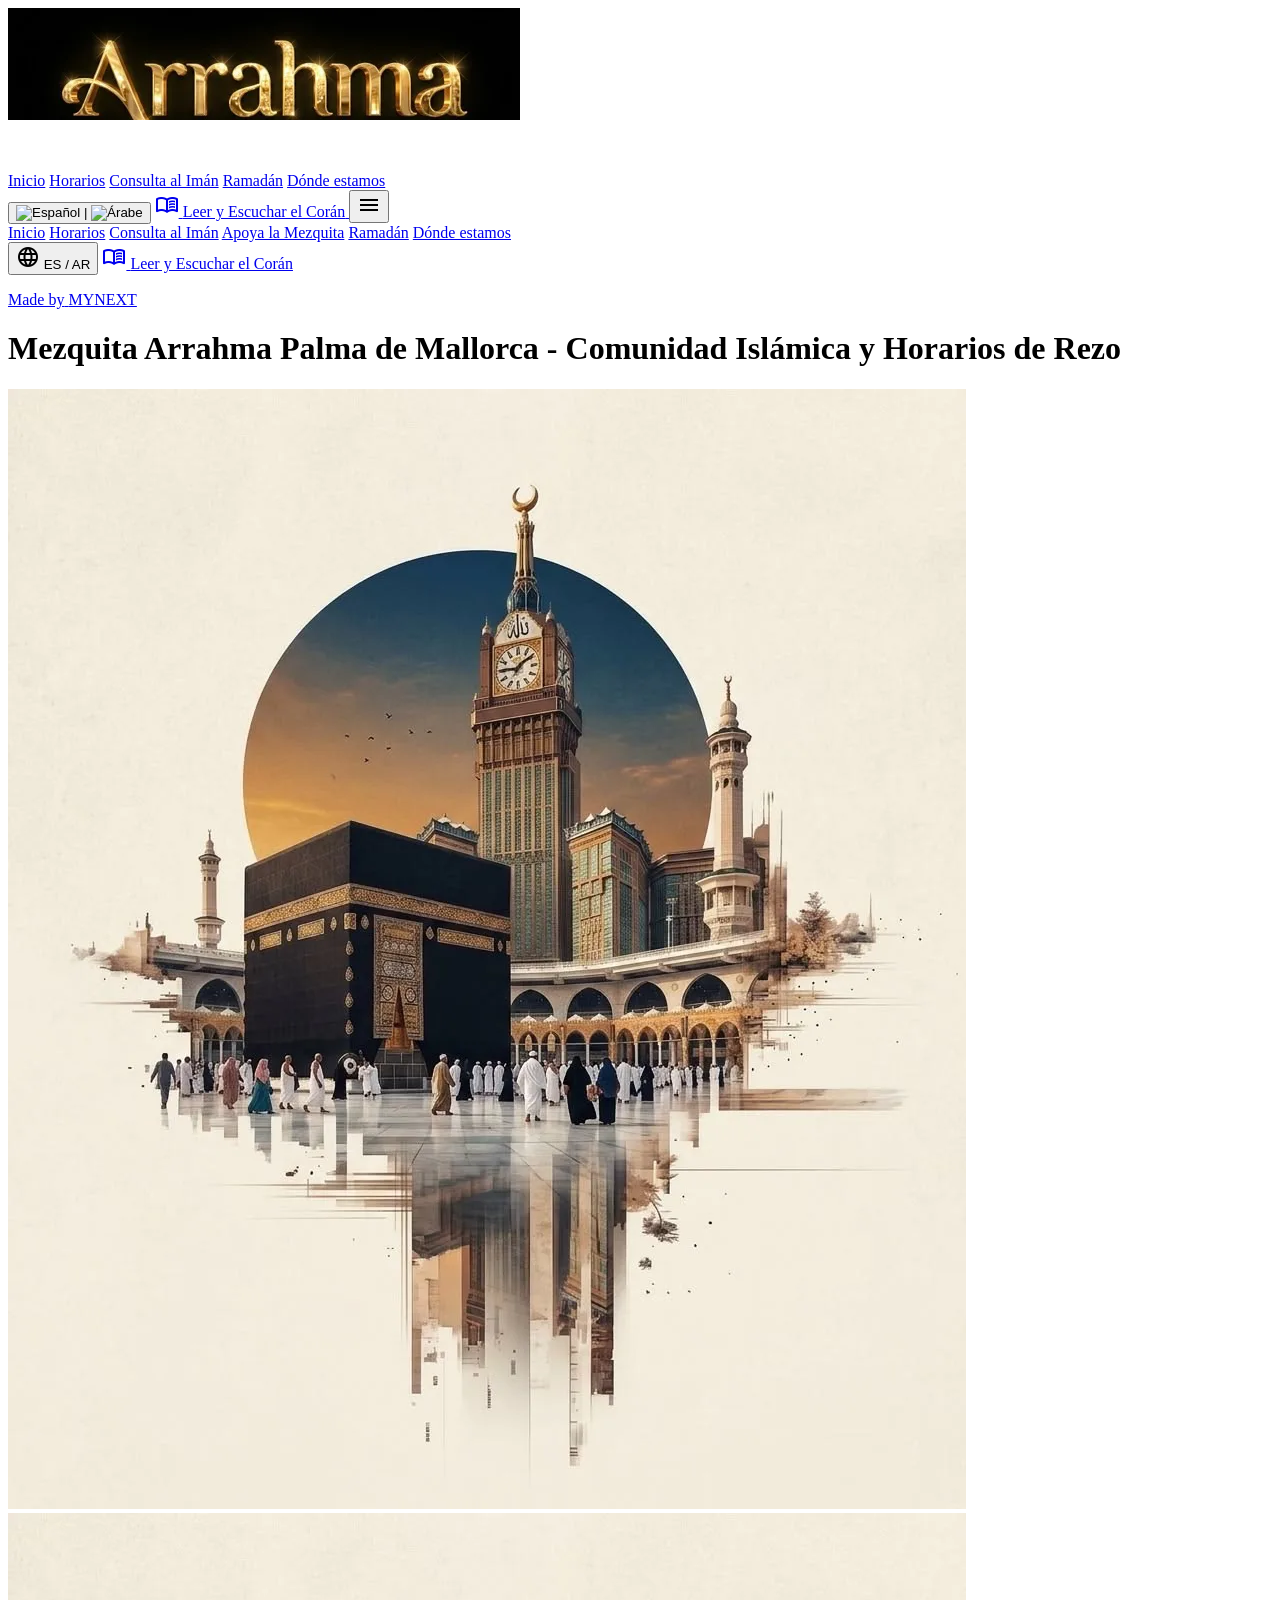
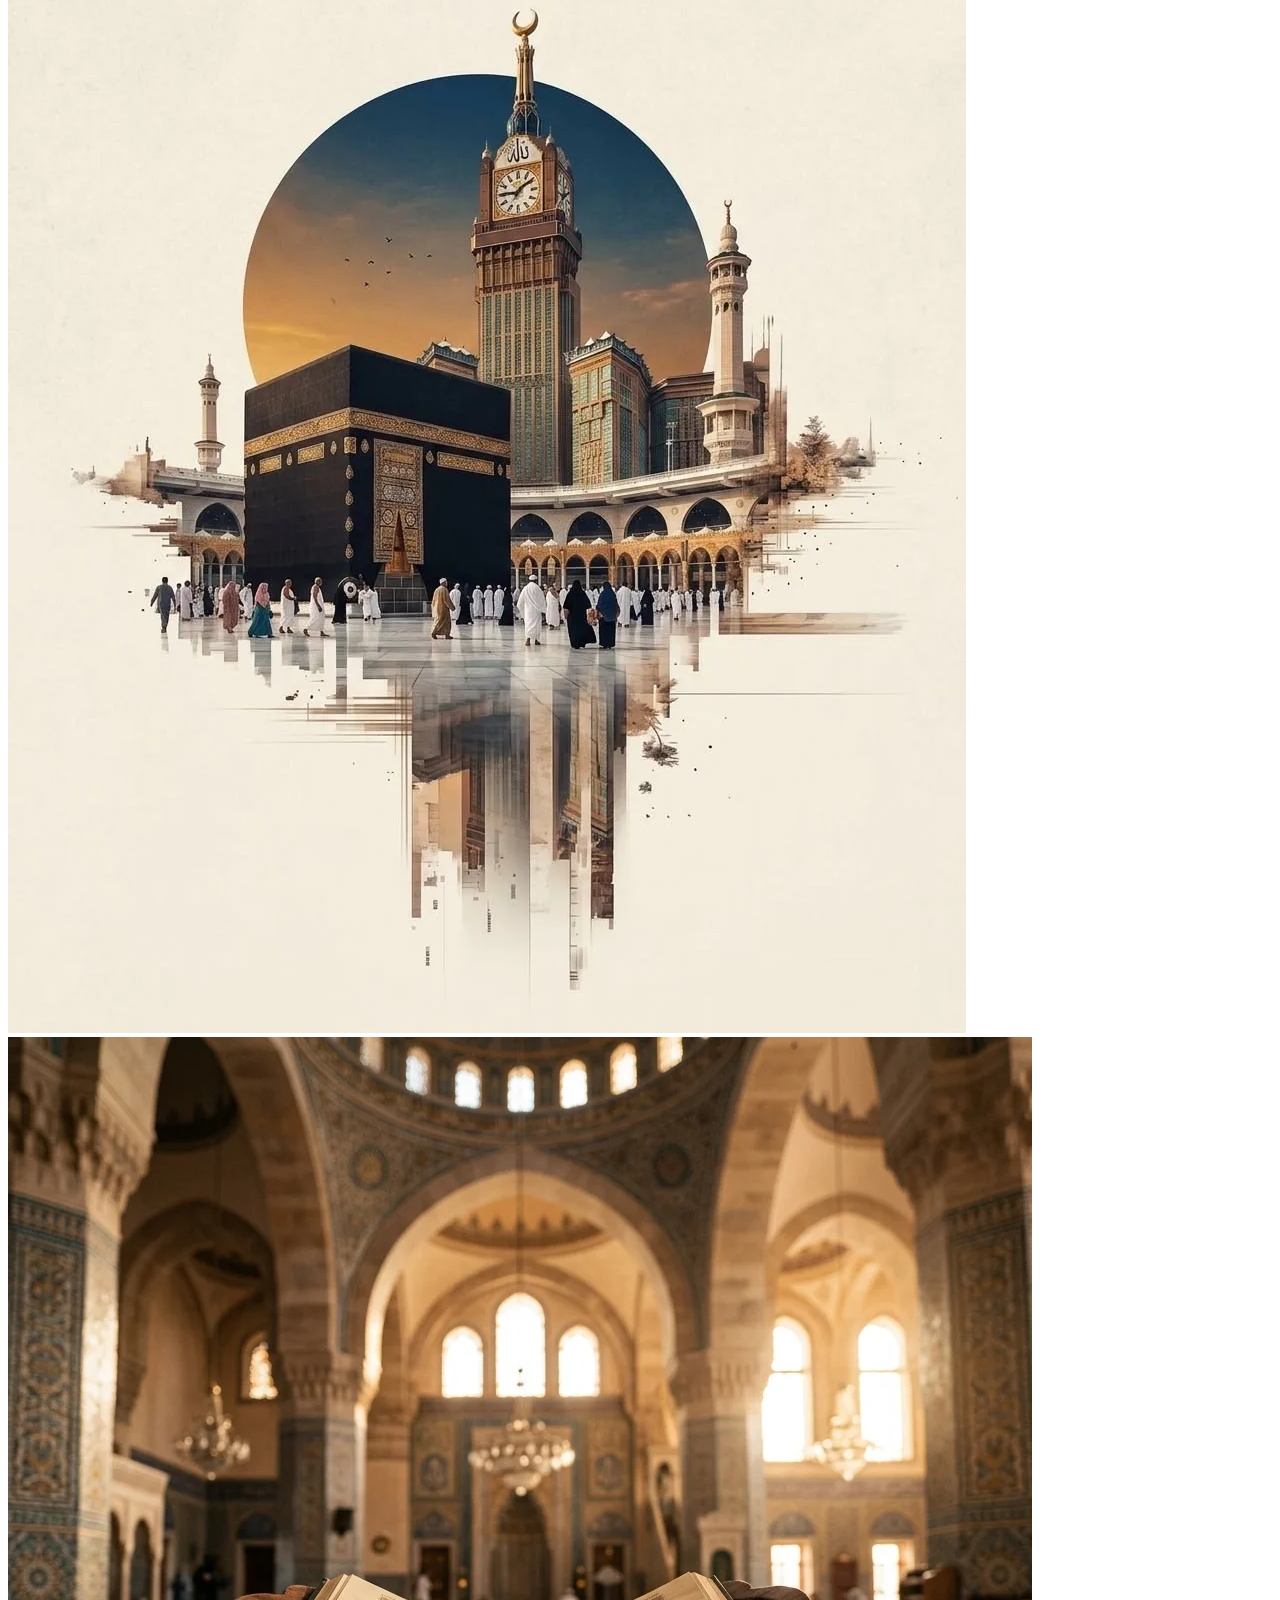
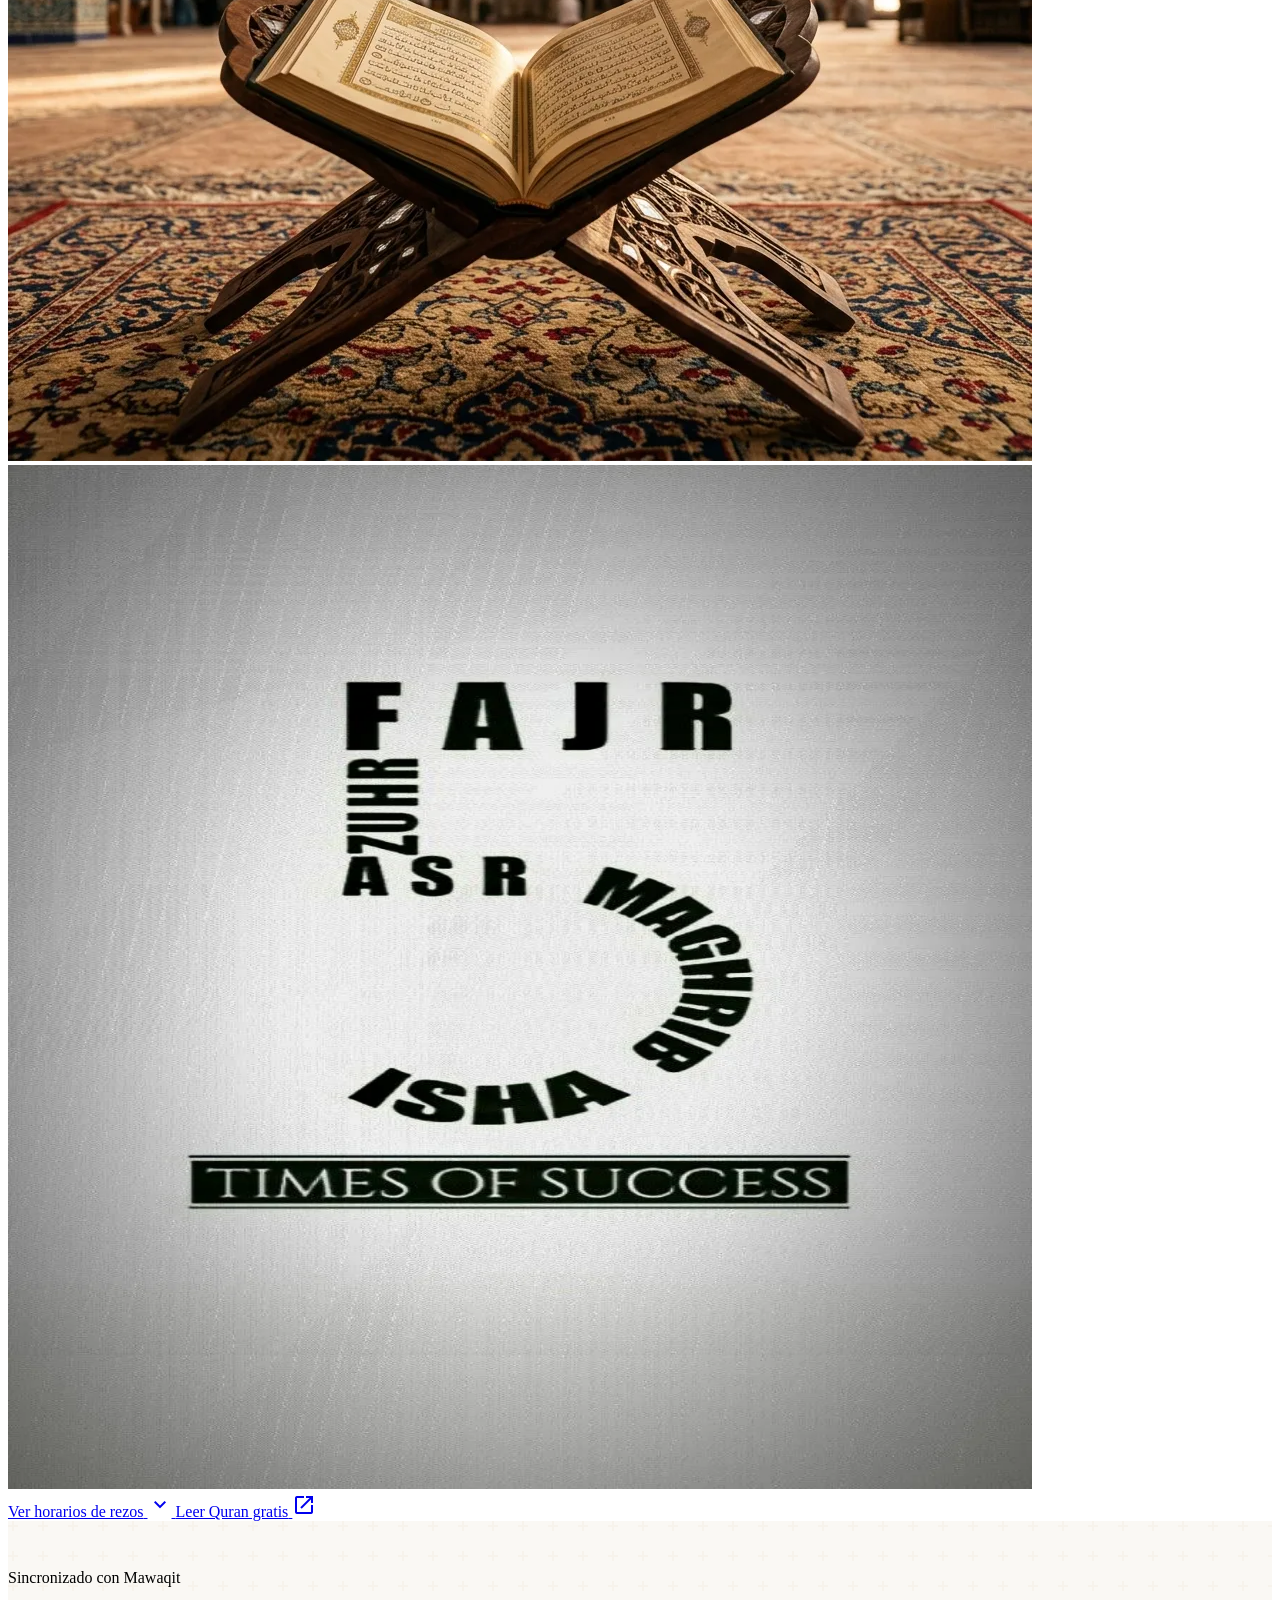
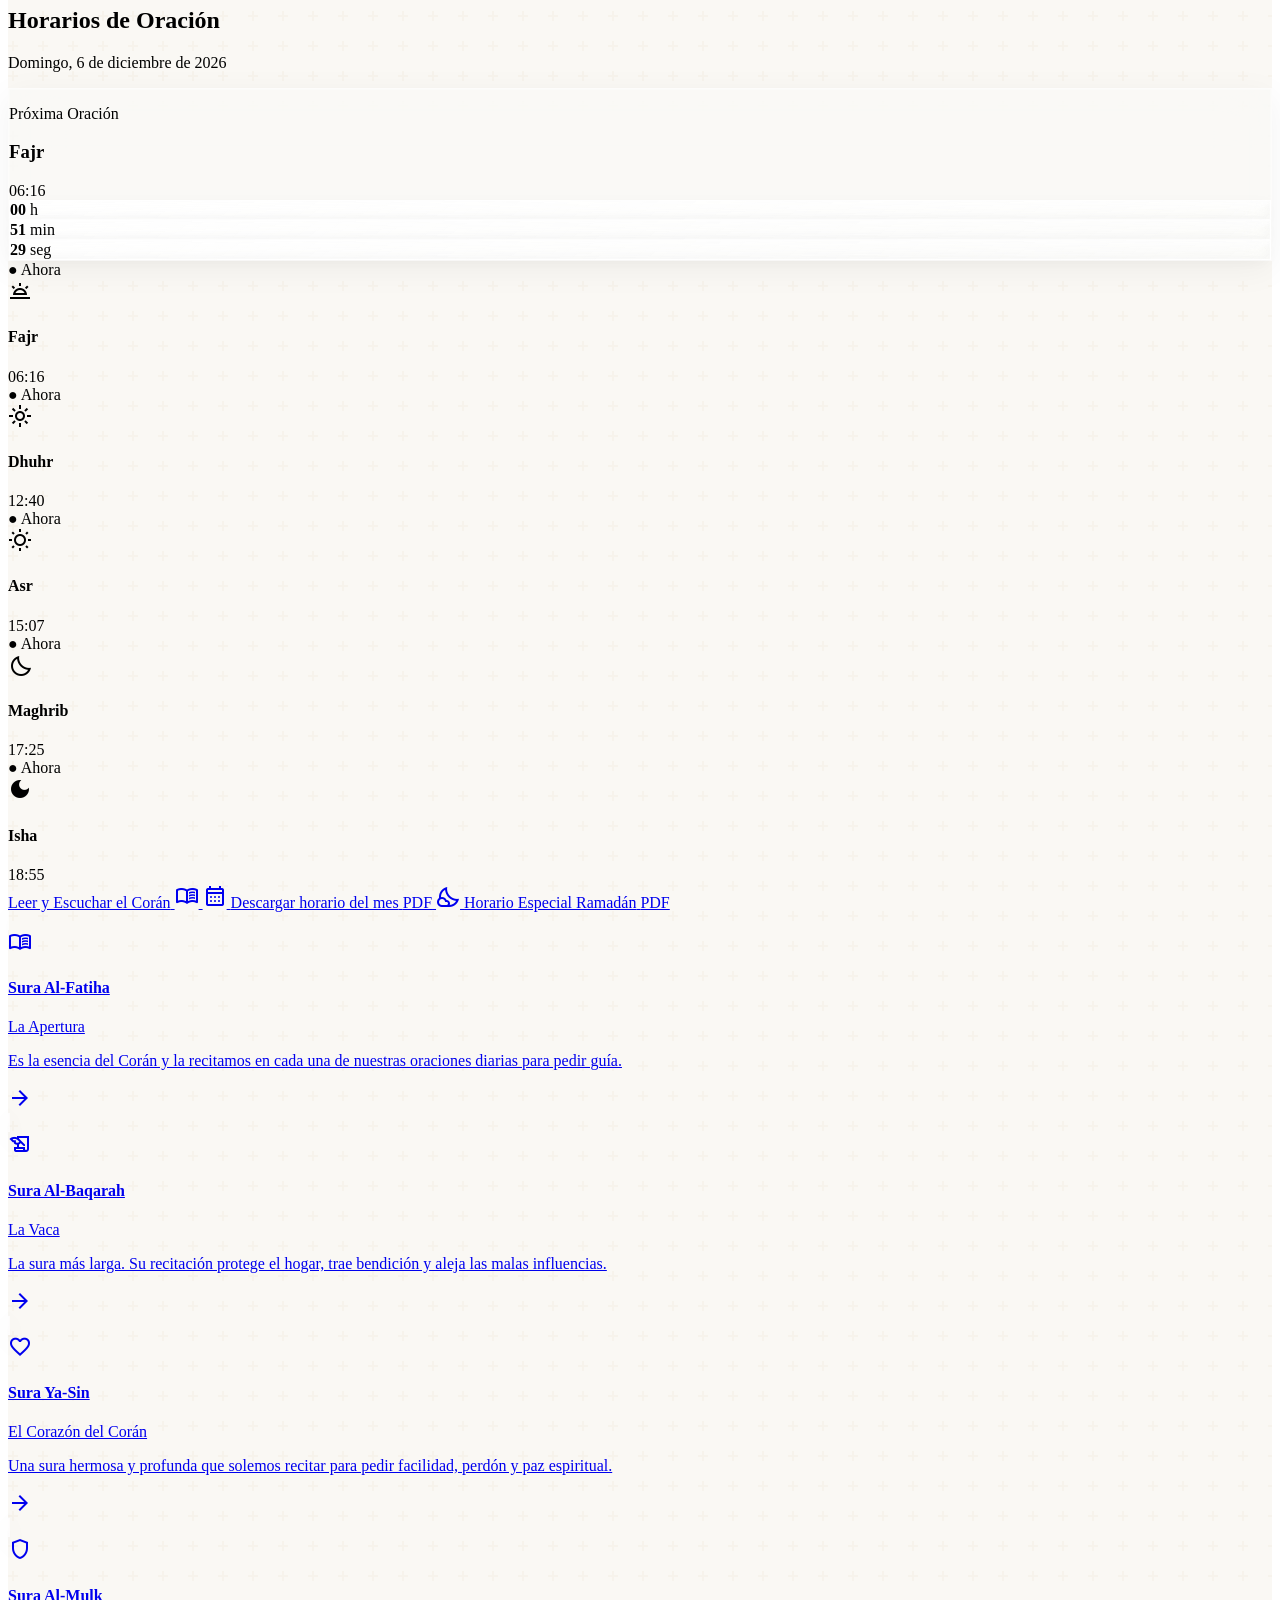
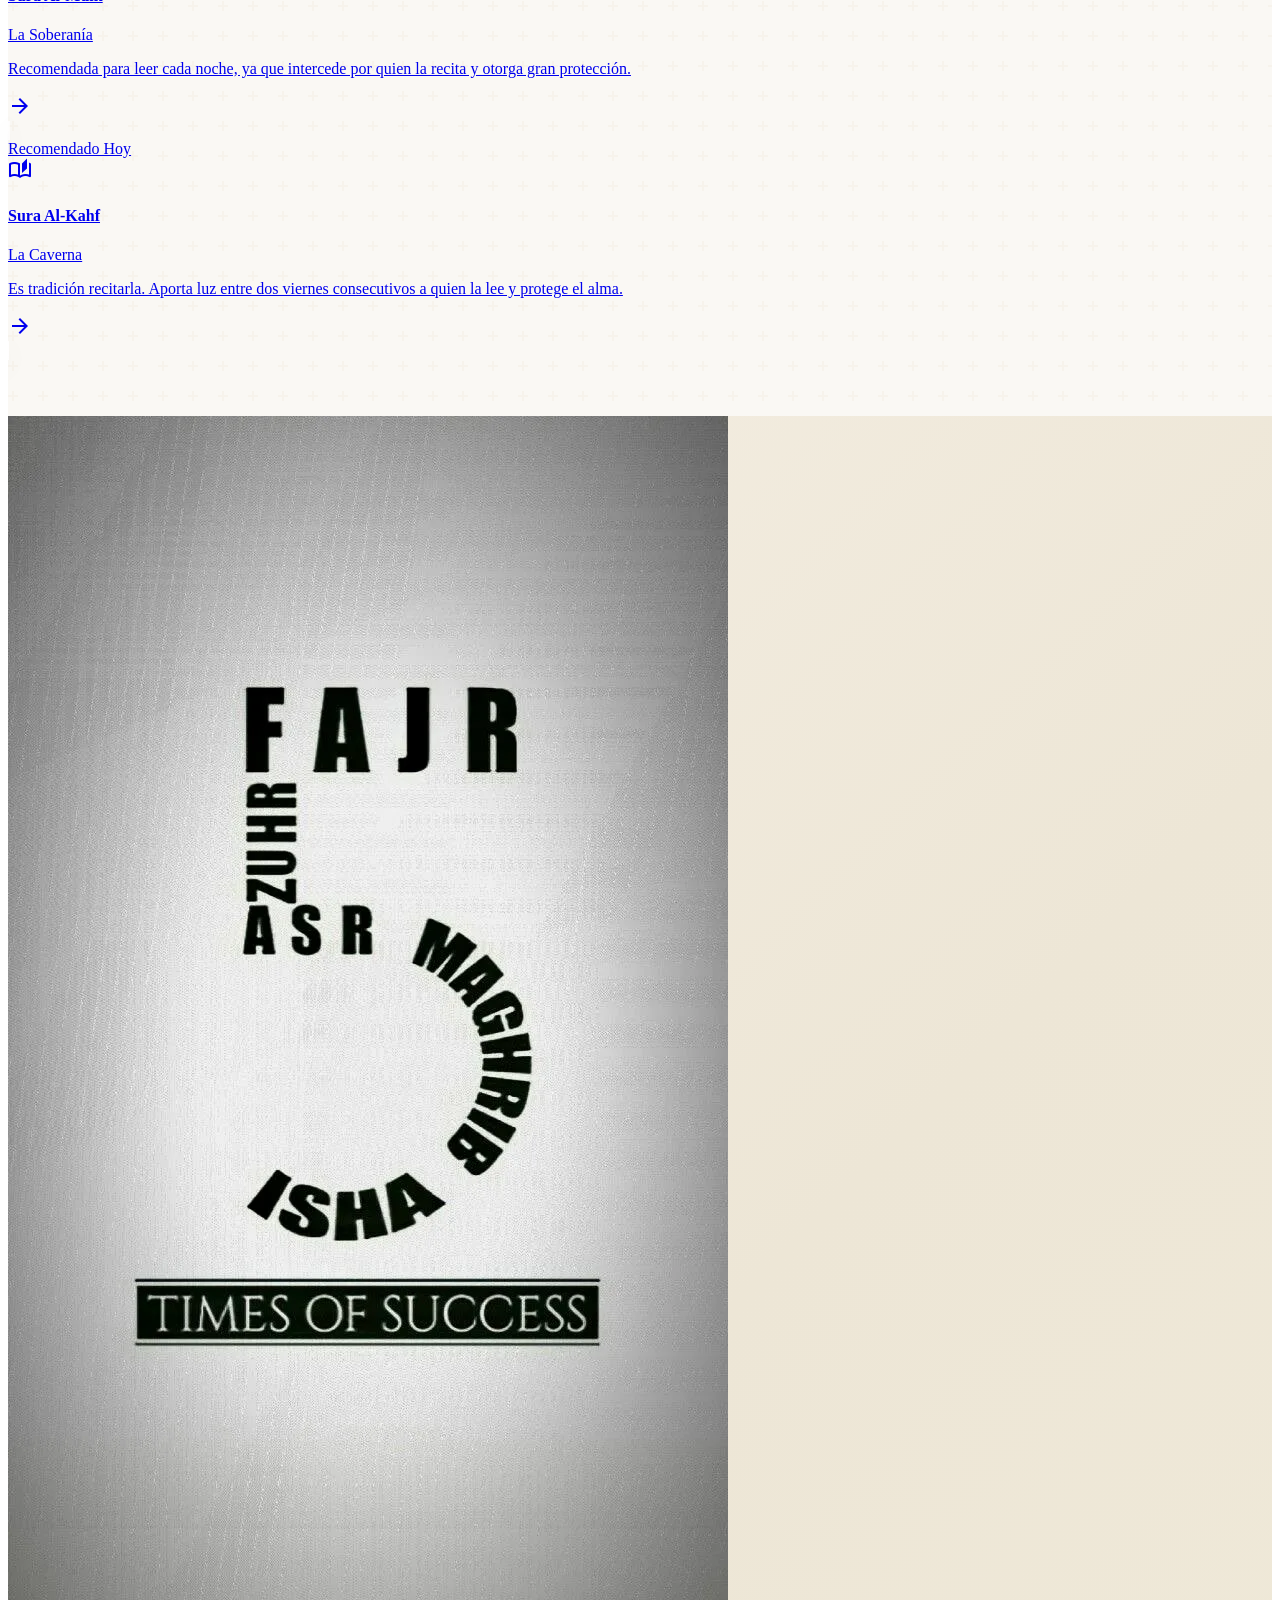
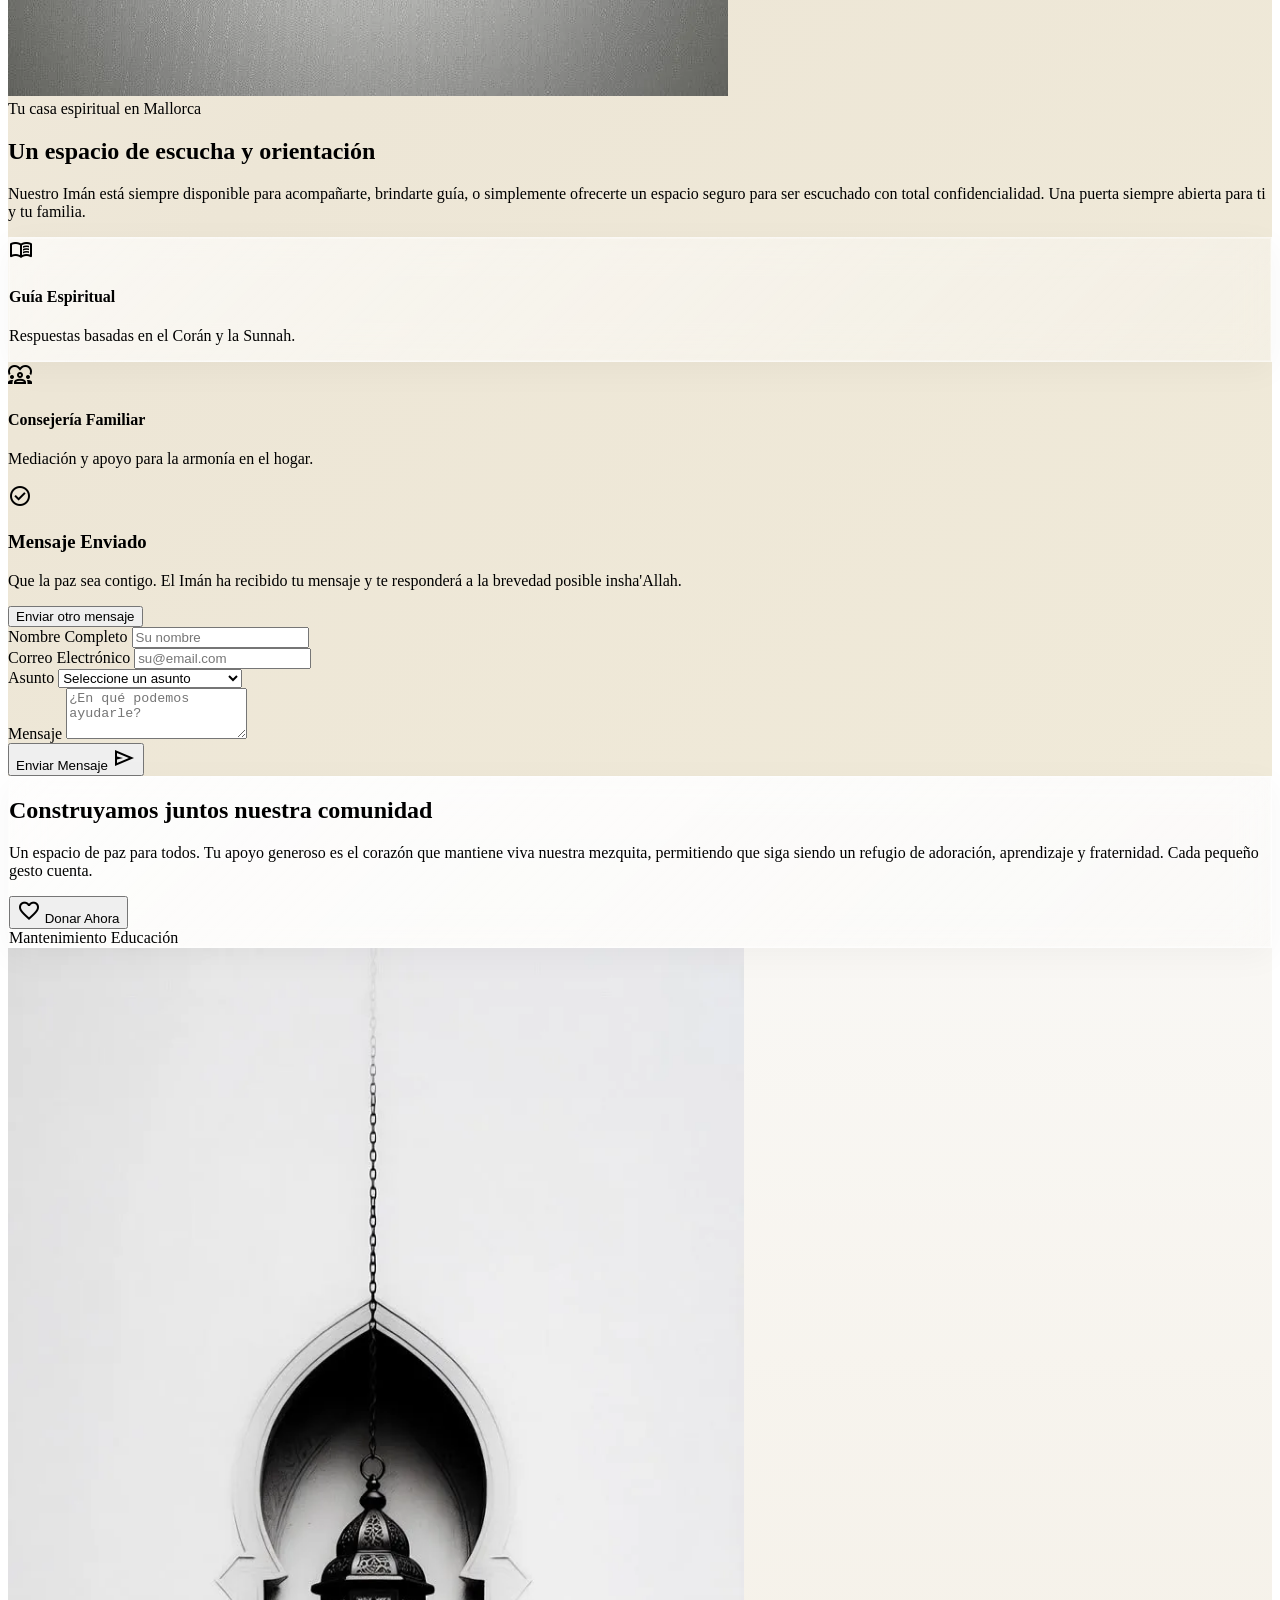
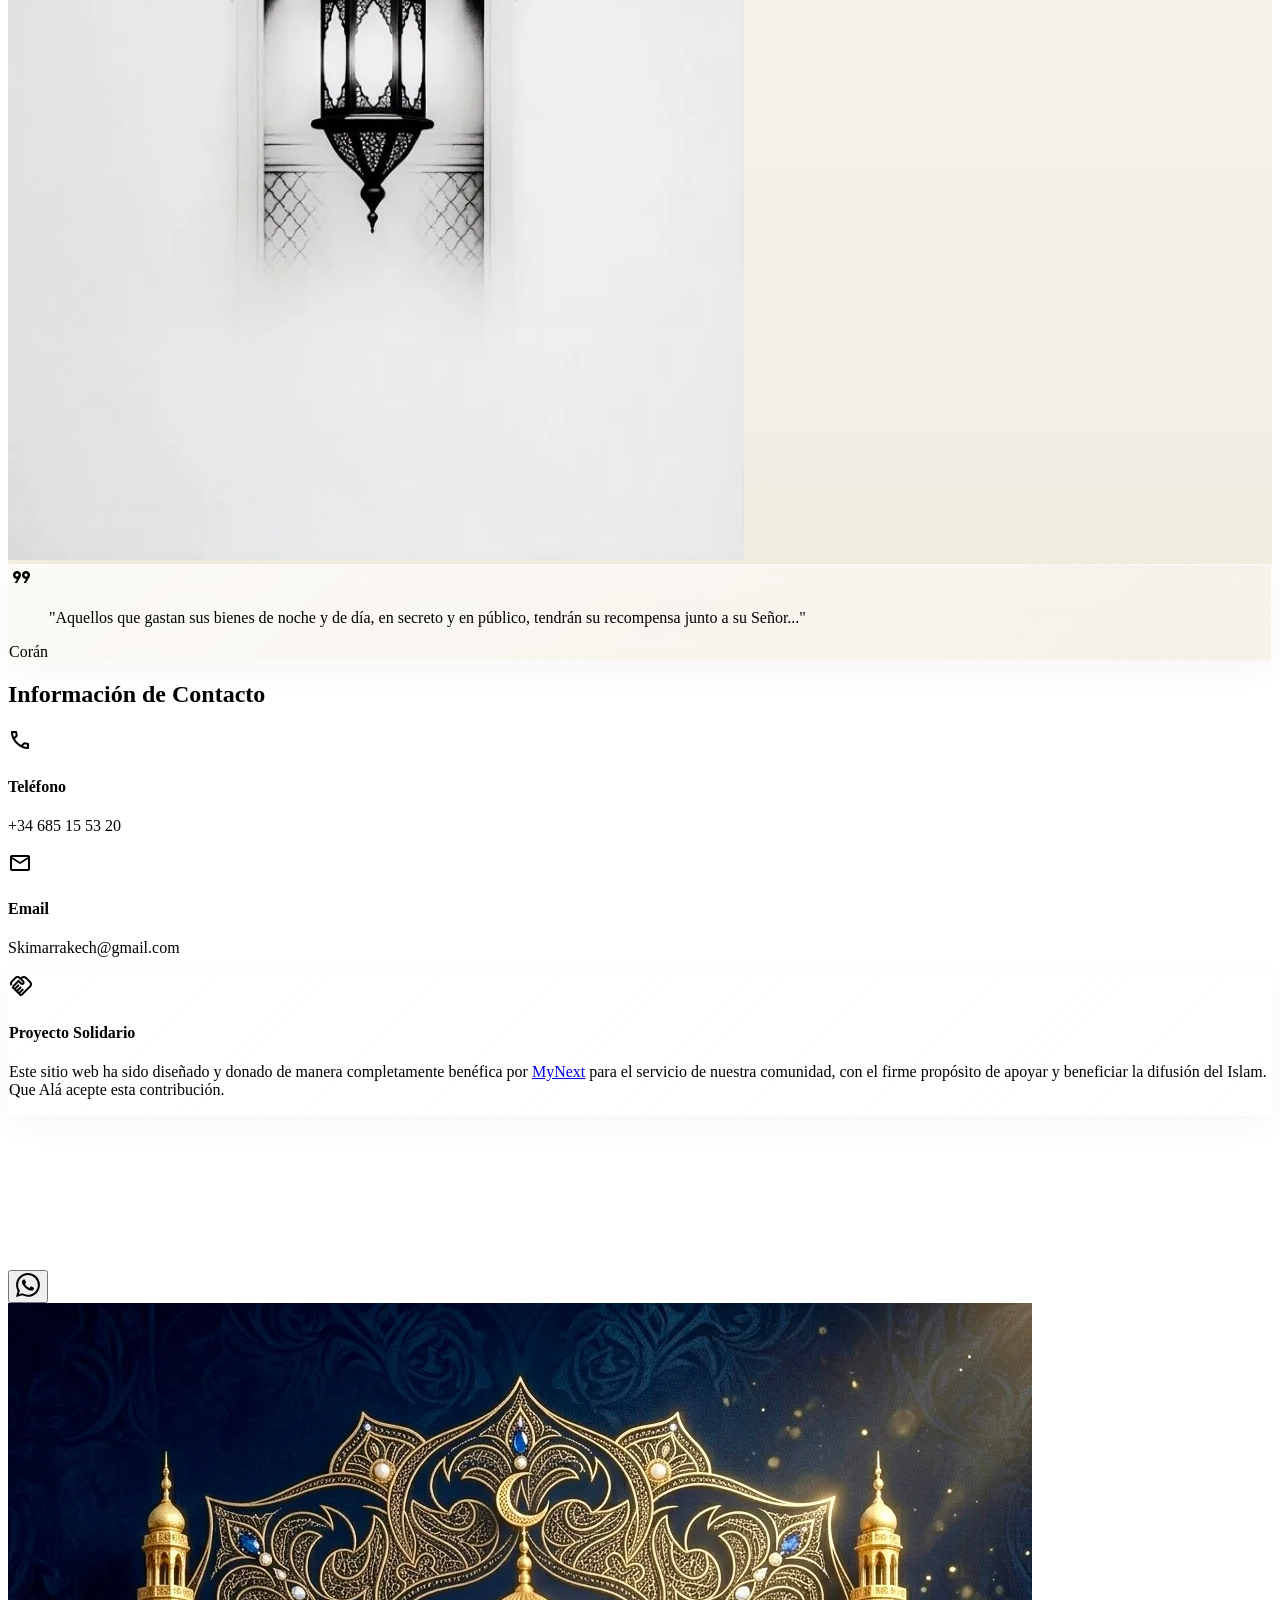
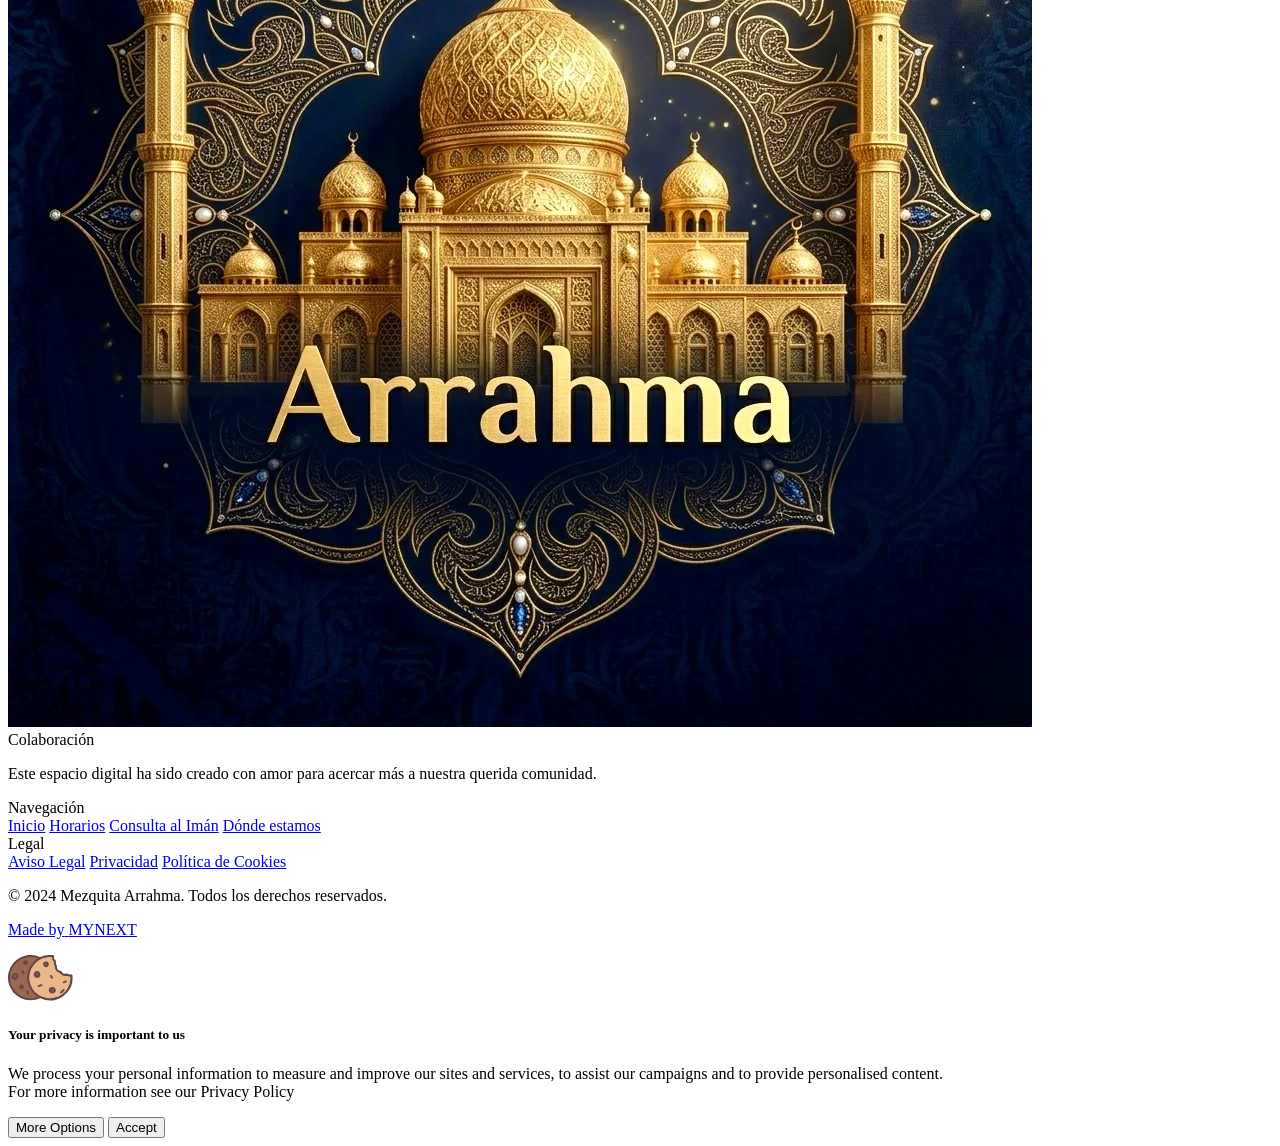
==== index.html @ 958a1bdc "fix: añadir traducciones y etiquetas data-i18n faltantes en index y ramadan" ====
<!DOCTYPE html>
<html lang="es" class="scroll-smooth">

<head>
    <meta charset="utf-8" />
    <meta content="width=device-width, initial-scale=1.0" name="viewport" />
    <title>Mezquita Arrahma - Palma de Mallorca</title>
    <meta name="description"
        content="Bienvenidos a la Mezquita Arrahma, la principal mezquita y comunidad islámica en Palma de Mallorca. Consulte los horarios de rezos (salah), servicios de Imán y actividades." />

    <!-- Local SEO Structured Data (JSON-LD) -->
    <script type="application/ld+json">
    {
      "@context": "https://schema.org",
      "@type": "Mosque",
      "name": "Mezquita Arrahma",
      "alternateName": ["Mezquita Ar-Rahma", "Mezquita de la Misericordia Palma"],
      "description": "Bienvenidos a la Mezquita Arrahma, la mezquita de referencia para la comunidad islámica en Palma de Mallorca. Ofrece horarios de rezos diarios (salah), consulta espiritual al Imán y actividades comunitarias.",
      "url": "https://mequita-pmi-v2.pages.dev/",
      "logo": "https://mequita-pmi-v2.pages.dev/assets/logo_header.png",
      "image": "https://mequita-pmi-v2.pages.dev/assets/IMG_3602.jpg",
      "address": {
        "@type": "PostalAddress",
        "streetAddress": "Carrer Hort de Torrella, 11C",
        "addressLocality": "Palma",
        "addressRegion": "Illes Balears",
        "postalCode": "07005",
        "addressCountry": "ES"
      },
      "geo": {
        "@type": "GeoCoordinates",
        "latitude": 39.580436,
        "longitude": 2.662495
      },
      "telephone": "+34685155320",
      "email": "Skimarrakech@gmail.com",
      "openingHoursSpecification": {
        "@type": "OpeningHoursSpecification",
        "dayOfWeek": [
          "Monday",
          "Tuesday",
          "Wednesday",
          "Thursday",
          "Friday",
          "Saturday",
          "Sunday"
        ],
        "opens": "00:00",
        "closes": "23:59"
      }
    }
    </script>

    <!-- Open Graph / Facebook -->
    <meta property="og:type" content="website" />
    <meta property="og:url" content="https://mequita-pmi-v2.pages.dev/" />
    <meta property="og:title" content="Mezquita Arrahma - Palma de Mallorca" />
    <meta property="og:description"
        content="Bienvenidos a la Mezquita Arrahma, un espacio de paz, adoración y comunidad en Palma de Mallorca. Conozca nuestros horarios de rezos y servicios espirituales." />
    <meta property="og:image" content="https://mequita-pmi-v2.pages.dev/assets/IMG_3602.jpg" />

    <!-- Twitter -->
    <meta property="twitter:card" content="summary_large_image" />
    <meta property="twitter:url" content="https://mequita-pmi-v2.pages.dev/" />
    <meta property="twitter:title" content="Mezquita Arrahma - Palma de Mallorca" />
    <meta property="twitter:description"
        content="Bienvenidos a la Mezquita Arrahma, un espacio de paz, adoración y comunidad en Palma de Mallorca. Conozca nuestros horarios de rezos y servicios espirituales." />
    <meta property="twitter:image" content="https://mequita-pmi-v2.pages.dev/assets/IMG_3602.jpg" />

    <!-- Critical Assets Preload -->
    <link rel="preload" href="assets/logo_header.webp" as="image" type="image/webp" />
    <link rel="preload" href="assets/img_3527.webp" as="image" type="image/webp" />

    <!-- Favicon -->
    <link rel="icon" type="image/png" href="assets/logo_header.png" />

    <!-- Performance Optimization: Preconnect -->
    <link rel="preconnect" href="https://fonts.googleapis.com">
    <link rel="preconnect" href="https://fonts.gstatic.com" crossorigin>
    <link rel="preconnect" href="https://cdn.tailwindcss.com">

    <script src="https://cdn.tailwindcss.com?plugins=forms,container-queries"></script>
    <script src="https://cdn.jsdelivr.net/npm/@supabase/supabase-js@2"></script>
    <link
        href="https://fonts.googleapis.com/css2?family=Material+Symbols+Outlined:wght,FILL@100..700,0..1&amp;display=swap"
        rel="stylesheet" />
    <link
        href="https://fonts.googleapis.com/css2?family=Outfit:wght@300;400;500;600&amp;family=Playfair+Display:ital,wght@0,400..800;1,400..800&amp;family=Amiri:ital,wght@0,400;0,700;1,400;1,700&amp;family=Cairo:wght@300..700&amp;display=swap"
        rel="stylesheet" />
    <script src="assets/i18n.js"></script>
    <script>
        if (history.scrollRestoration) {
            history.scrollRestoration = 'manual';
        }

    </script>
    <script id="tailwind-config">
        tailwind.config = {
            darkMode: "class",
            theme: {
                extend: {
                    "colors": {
                        "primary-fixed": "#ffdea5",
                        "secondary-container": "#d6dffb",
                        "surface-container-highest": "#e4e2dd",
                        "surface-bright": "#faf9f7",
                        "primary": "#a87c2b",
                        "on-tertiary-fixed": "#002117",
                        "surface-container-high": "#eae8e3",
                        "tertiary": "#0f4c3a",
                        "on-secondary-fixed": "#121b2f",
                        "on-primary": "#ffffff",
                        "surface-container": "#f0eee9",
                        "on-error": "#ffffff",
                        "on-background": "#1a1a1a",
                        "surface-variant": "#e4e2dd",
                        "outline": "#7f7667",
                        "on-secondary-fixed-variant": "#3d475d",
                        "tertiary-fixed-dim": "#95d3ba",
                        "error": "#ba1a1a",
                        "on-secondary-container": "#59627a",
                        "on-primary-fixed": "#261900",
                        "inverse-primary": "#e9c176",
                        "secondary-fixed": "#d9e2fe",
                        "surface-container-lowest": "#ffffff",
                        "secondary-fixed-dim": "#bdc6e1",
                        "surface": "#faf9f7",
                        "on-primary-fixed-variant": "#5d4201",
                        "tertiary-fixed": "#b0f0d6",
                        "on-tertiary-container": "#004433",
                        "on-tertiary": "#ffffff",
                        "surface-dim": "#dbdad5",
                        "on-error-container": "#93000a",
                        "on-surface": "#1a1a1a",
                        "secondary": "#8c6c28",
                        "surface-tint": "#a87c2b",
                        "tertiary-container": "#74b29a",
                        "on-secondary": "#ffffff",
                        "on-surface-variant": "#4e4639",
                        "inverse-on-surface": "#f2f1ec",
                        "surface-container-low": "#f5f3ee",
                        "background": "#faf9f7",
                        "primary-fixed-dim": "#e9c176",
                        "on-tertiary-fixed-variant": "#0b513d",
                        "primary-container": "#c5a059",
                        "error-container": "#ffdad6",
                        "outline-variant": "#d1c5b4",
                        "inverse-surface": "#30312e",
                        "on-primary-container": "#4e3700"
                    },
                    "borderRadius": {
                        "DEFAULT": "4px",
                        "sm": "2px",
                        "md": "4px",
                        "lg": "6px",
                        "xl": "8px",
                        "2xl": "8px",
                        "full": "9999px"
                    },
                    "spacing": {
                        "container-max": "1200px",
                        "unit": "8px",
                        "gutter": "24px",
                        "section-gap": "80px",
                        "margin-mobile": "16px"
                    },
                    "fontFamily": {
                        "body-md": ["Outfit", "Cairo", "sans-serif"],
                        "headline-md": ["Playfair Display", "Amiri", "serif"],
                        "label-caps": ["Outfit", "Cairo", "sans-serif"],
                        "headline-sm": ["Playfair Display", "Amiri", "serif"],
                        "display-lg-mobile": ["Playfair Display", "Amiri", "serif"],
                        "body-lg": ["Outfit", "Cairo", "sans-serif"],
                        "display-lg": ["Playfair Display", "Amiri", "serif"]
                    },
                    "fontSize": {
                        "body-md": ["16px", { "lineHeight": "26px", "fontWeight": "400" }],
                        "headline-md": ["32px", { "lineHeight": "40px", "fontWeight": "500" }],
                        "label-caps": ["12px", { "lineHeight": "16px", "letterSpacing": "0.1em", "fontWeight": "600" }],
                        "headline-sm": ["24px", { "lineHeight": "32px", "fontWeight": "500" }],
                        "display-lg-mobile": ["32px", { "lineHeight": "40px", "fontWeight": "600" }],
                        "body-lg": ["18px", { "lineHeight": "28px", "fontWeight": "400" }],
                        "display-lg": ["48px", { "lineHeight": "56px", "letterSpacing": "-0.02em", "fontWeight": "500" }]
                    }
                }
            }
        }
    </script>
    <link rel="stylesheet" href="assets/style.css">
</head>

<body class="bg-background text-on-background font-body-md antialiased overflow-x-hidden">
    <!-- Floating Background Blobs -->
    <div class="fixed inset-0 z-[-2] overflow-hidden pointer-events-none">
        <div class="absolute top-[-10%] left-[-10%] w-[40%] h-[40%] rounded-full bg-primary/20 blur-[80px] animate-blob"></div>
        <div class="absolute top-[40%] right-[-10%] w-[50%] h-[50%] rounded-full bg-tertiary-fixed-dim/20 blur-[100px] animate-blob animation-delay-2000"></div>
        <div class="absolute bottom-[-10%] left-[20%] w-[40%] h-[40%] rounded-full bg-primary/10 blur-[90px] animate-blob animation-delay-4000"></div>
    </div>
    
    <!-- Preloader -->
    <div id="page-loader"
        class="fixed inset-0 z-[99999] bg-[#eae8e3] flex items-center justify-center transition-opacity duration-300">
        <div class="loader flex flex-col items-center justify-center gap-4">
            <h2 class="text-primary font-['Outfit'] text-2xl md:text-3xl font-black tracking-[0.2em] uppercase animate-pulse">Mezquita Ar-Rahma</h2>
            <div class="w-16 h-1 bg-primary/20 rounded-full overflow-hidden">
                <div class="w-1/2 h-full bg-primary rounded-full animate-[shimmer_1s_infinite]"></div>
            </div>
        </div>
    </div>
    <!-- TopNavBar -->
    <header class="fixed w-full top-0 z-50 bg-[#000000] transition-all duration-500" id="navbar">
        <div class="flex justify-between items-center px-6 md:px-12 py-3 w-full">
            <!-- Brand -->
            <a class="flex items-center gap-2 group cursor-pointer" href="javascript:void(0)"
                onclick="window.scrollTo(0,0); window.location.reload();">
                    <picture>
                        <source srcset="assets/logo_header.webp" type="image/webp" />
                        <img alt="Arrahma Logo" width="512" height="160"
                            class="h-12 md:h-14 w-auto object-contain group-hover:scale-105 transition-transform duration-300"
                            style="clip-path: inset(0 0 30% 0);"
                            src="assets/logo_header.png" />
                    </picture>
            </a>
            <!-- Desktop Navigation -->
            <nav class="hidden md:flex items-center gap-12 lg:gap-16">
                <a class="text-primary font-bold border-b-2 border-primary pb-1 font-body-md text-body-md hover:bg-white/5 rounded px-3 py-3 hover:scale-105 hover:-translate-y-0.5"
                    href="#inicio" data-i18n="nav.home">Inicio</a>
                <a class="text-white/80 hover:text-primary transition-all duration-300 font-body-md text-body-md hover:bg-white/5 rounded px-3 py-3 hover:scale-105 hover:-translate-y-0.5"
                    href="#horarios" data-i18n="nav.times">Horarios</a>
                <a class="text-white/80 hover:text-primary transition-all duration-300 font-body-md text-body-md hover:bg-white/5 rounded px-3 py-3 hover:scale-105 hover:-translate-y-0.5"
                    href="#consulta" data-i18n="nav.ask">Consulta al Imán</a>
                <a class="text-white/80 hover:text-primary transition-all duration-300 font-body-md text-body-md hover:bg-white/5 rounded px-3 py-3 hover:scale-105 hover:-translate-y-0.5"
                    href="ramadan.html" data-i18n="nav.ramadan">Ramadán</a>
                <a class="text-white/80 hover:text-primary transition-all duration-300 font-body-md text-body-md hover:bg-white/5 rounded px-3 py-3 hover:scale-105 hover:-translate-y-0.5"
                    href="#donde-estamos" data-i18n="nav.location">Dónde estamos</a>
            </nav>
            <!-- Actions -->
            <div class="flex items-center gap-6">
                <button aria-label="Cambiar idioma / Switch language"
                    class="lang-toggle-btn flex items-center justify-center gap-2 px-3.5 py-3 rounded-full bg-white/5 hover:bg-white/15 hover:scale-105 transition-all duration-300 border border-white/10">
                    <img src="https://flagcdn.com/w20/es.png" srcset="https://flagcdn.com/w40/es.png 2x" width="18"
                        height="12" alt="Español" class="rounded-[2px] shadow-sm">
                    <span class="text-white/30 text-[10px]">|</span>
                    <img src="https://flagcdn.com/w20/sa.png" srcset="https://flagcdn.com/w40/sa.png 2x" width="18"
                        height="12" alt="Árabe" class="rounded-[2px] shadow-sm">
                </button>
                <a href="https://quran.com/es" target="_blank" rel="noopener noreferrer"
                    class="hidden md:flex items-center gap-2 bg-gradient-to-r from-amber-700 to-yellow-600 text-white px-6 py-2.5 rounded-full font-body-md text-body-md hover:from-amber-600 hover:to-yellow-500 hover:scale-105 hover:-translate-y-0.5 transition-all duration-300 shadow-[0_4px_20px_rgba(180,120,20,0.35)] border border-amber-500/30">
                    <span class="material-symbols-outlined text-[18px]">menu_book</span>
                    <span data-i18n="hero.quran">Leer y Escuchar el Corán</span>
                </a>
                <!-- Mobile Menu Toggle -->
                <button aria-label="Abrir menú" aria-expanded="false"
                    class="md:hidden text-white p-3 hover:scale-110 transition-transform" id="mobile-menu-btn">
                    <span class="material-symbols-outlined text-[28px]">menu</span>
                </button>
            </div>
        </div>
    </header>

    <!-- Mobile Navigation Menu (Hidden by default) -->
    <div class="fixed inset-0 bg-black z-40 hidden flex-col pt-24 px-margin-mobile pb-32 overflow-y-auto" id="mobile-menu">
        <nav class="flex flex-col gap-6 items-center flex-1">
            <a class="text-primary-fixed-dim font-bold font-headline-sm text-headline-sm py-3 w-full text-center hover:bg-white/5 rounded-lg transition-colors"
                href="#inicio" data-i18n="nav.home">Inicio</a>
            <a class="text-white/80 font-headline-sm text-headline-sm py-3 w-full text-center hover:bg-white/5 rounded-lg transition-colors"
                href="#horarios" data-i18n="nav.times">Horarios</a>
            <a class="text-white/80 font-headline-sm text-headline-sm py-2 w-full text-center hover:bg-white/5 rounded-lg transition-colors"
                href="#consulta" data-i18n="nav.ask">Consulta al Imán</a>
            <a class="text-white/80 font-headline-sm text-headline-sm py-2 w-full text-center hover:bg-white/5 rounded-lg transition-colors"
                href="#apoya" data-i18n="nav.support">Apoya la Mezquita</a>
            <a class="text-white/80 font-headline-sm text-headline-sm py-2 w-full text-center hover:bg-white/5 rounded-lg transition-colors"
                href="ramadan.html" data-i18n="nav.ramadan">Ramadán</a>
            <a class="text-white/80 font-headline-sm text-headline-sm py-2 w-full text-center hover:bg-white/5 rounded-lg transition-colors"
                href="#donde-estamos" data-i18n="nav.location">Dónde estamos</a>

            <div class="w-12 h-px bg-white/20 my-2"></div>

            <button
                class="lang-toggle-btn text-white/80 font-headline-sm text-headline-sm hover:text-primary transition-colors flex items-center gap-2 py-2 px-4 hover:bg-white/5 rounded-lg">
                <span class="material-symbols-outlined text-xl">language</span>
                ES / AR
            </button>

            <a href="https://quran.com/es" target="_blank" rel="noopener noreferrer"
                class="mt-6 bg-gradient-to-r from-amber-700 to-yellow-600 text-white px-8 py-4 rounded-full font-body-lg text-body-lg w-full text-center flex justify-center items-center gap-2 hover:from-amber-600 hover:to-yellow-500 hover:scale-[1.02] transition-all duration-300 shadow-[0_4px_24px_rgba(180,120,20,0.4)] border border-amber-500/30">
                <span class="material-symbols-outlined text-xl">menu_book</span>
                <span data-i18n="hero.quran">Leer y Escuchar el Corán</span>
            </a>
        </nav>

        <!-- Credits -->
        <div class="mt-auto pt-8 flex justify-center w-full">
            <p
                class="font-body-md text-body-md text-primary-fixed-dim/40 text-xs text-center mt-2 tracking-wider uppercase opacity-85 hover:opacity-100 transition-opacity duration-300">
                <a class="hover:text-primary transition-colors flex items-center gap-1.5 justify-center"
                    href="https://mynextbymusa.com" target="_blank" rel="noopener noreferrer">
                    <span>Made by</span>
                    <span class="font-bold text-white/60 hover:text-white transition-colors">MYNEXT</span>
                </a>
            </p>
        </div>
    </div>

    <!-- Main Content -->
    <main class="pt-[72px]">
        <h1 class="sr-only">Mezquita Arrahma Palma de Mallorca - Comunidad Islámica y Horarios de Rezo</h1>
        <!-- Hero Horizontal Scroll Container -->
        <div id="hero-scroll-container" class="relative h-[400vh] md:h-[300vh]">

            <div class="sticky top-[72px] h-[calc(100vh-72px)] w-full overflow-hidden bg-black">

                <!-- The Horizontal Track -->
                <div id="hero-horizontal-track" class="flex w-max h-full will-change-transform">

                    <!-- Step 1 (Imagen de bienvenida SOLO en móviles) -->
                    <section
                        class="w-screen h-full relative flex-shrink-0 flex flex-col justify-center items-center overflow-hidden bg-black block md:hidden"
                        id="inicio-mobile">
                        <picture class="absolute inset-0 w-full h-full z-0">
                            <source srcset="assets/hero_1_movil.webp" type="image/webp" />
                            <img src="assets/hero_1.jpg" alt="Mezquita Arrahma" class="w-full h-full object-cover" />
                        </picture>
                        <div class="absolute inset-0 bg-gradient-to-b from-black/20 via-transparent to-black/80 z-0 pointer-events-none"></div>
                    </section>

                    <!-- Step 2 (Video - en móvil es 2do, en desktop es 1ro) -->
                    <section
                        class="w-screen h-full relative flex-shrink-0 flex flex-col justify-center items-center overflow-hidden bg-black"
                        id="inicio">
                        <video id="hero-video"
                            class="absolute inset-0 w-full h-full object-contain z-0 opacity-90 scale-95 md:scale-100"
                            autoplay muted loop playsinline preload="auto" poster="assets/hero_1_movil.webp">
                            <source src="assets/video_hero_nuevo.mp4" type="video/mp4">
                        </video>
                        <div
                            class="absolute inset-0 bg-gradient-to-b from-black/20 via-transparent to-black/80 z-0 pointer-events-none">
                        </div>
                    </section>

                    <!-- Step 3 (Libro - Corán) -->
                    <section
                        class="w-screen h-full relative flex-shrink-0 flex justify-center items-center overflow-hidden bg-black py-0">
                        <picture>
                            <source srcset="assets/quran_4k.webp" type="image/webp" />
                            <img alt="Mezquita Arrahma - Corán" width="1024" height="1024" loading="lazy"
                                class="absolute inset-0 w-full h-full object-cover object-center z-0" src="assets/quran_4k.jpg" />
                        </picture>
                        <div
                            class="absolute inset-0 bg-gradient-to-t from-black/60 via-transparent to-black/30 z-0 pointer-events-none">
                        </div>
                    </section>

                    <!-- Step 4 (Nueva Imagen - Comunidad) -->
                    <section
                        class="w-screen h-full relative flex-shrink-0 flex justify-center items-center overflow-hidden bg-black py-0">
                        <picture>
                            <source srcset="assets/extra_3835.webp" type="image/webp" />
                            <img alt="Mezquita Arrahma - Comunidad" width="1024" height="1024" loading="lazy"
                                class="absolute inset-0 w-full h-full object-cover object-center z-0" src="assets/extra_3835.webp" />
                        </picture>
                        <div
                            class="absolute inset-0 bg-gradient-to-t from-black/60 via-transparent to-black/30 z-0 pointer-events-none">
                        </div>
                    </section>
                </div>

                <!-- Absolute Global Buttons inside the sticky container -->
                <div class="absolute bottom-16 left-0 right-0 flex justify-center z-30 pointer-events-none">
                    <!-- Botón Horarios -->
                    <a id="btn-hero-horarios"
                        class="pointer-events-auto group flex items-center gap-2 px-4 py-2 md:px-6 md:py-2.5 bg-[#fbca1f] text-black font-black text-[12px] md:text-[14px] uppercase tracking-wider border-[3px] border-black rounded-[0.4em] shadow-[2px_2px_0px_black] transition-all duration-300 hover:-translate-y-[1px] hover:-translate-x-[1px] hover:shadow-[3px_3px_0px_black] active:translate-y-[1px] active:translate-x-[1px] active:shadow-[1px_1px_0px_black] opacity-100"
                        href="#horarios">
                        <span data-i18n="hero.cta">Ver horarios de rezos</span>
                        <span
                            class="material-symbols-outlined text-[14px] md:text-[16px] font-bold transition-transform group-hover:translate-y-1">expand_more</span>
                    </a>

                    <!-- Botón Quran -->
                    <a id="btn-hero-quran"
                        class="absolute group flex items-center gap-2 px-4 py-2 md:px-6 md:py-2.5 bg-[#2C5F44] text-white font-black text-[12px] md:text-[14px] uppercase tracking-wider border-[3px] border-black rounded-[0.4em] shadow-[2px_2px_0px_black] transition-all duration-300 hover:-translate-y-[1px] hover:-translate-x-[1px] hover:shadow-[3px_3px_0px_black] active:translate-y-[1px] active:translate-x-[1px] active:shadow-[1px_1px_0px_black] opacity-0 pointer-events-none"
                        href="https://quran.com/es" target="_blank" rel="noopener noreferrer">
                        <span data-i18n="hero.quran_cta">Leer Quran gratis</span>
                        <span
                            class="material-symbols-outlined text-[14px] md:text-[16px] font-bold transition-transform group-hover:translate-x-1">open_in_new</span>
                    </a>
                </div>
            </div>
        </div>

        <!-- Prayer Times Section -->
        <section class="snap-start scroll-mt-[72px] bg-pattern relative overflow-hidden"
            id="horarios"
            style="background-color: #faf8f4; padding: 48px 0 56px;">
            <div class="container mx-auto px-margin-mobile md:px-gutter max-w-container-max relative z-10">

                <!-- Premium Header: Title left + Next Prayer right (desktop) / stacked (mobile) -->
                <div class="flex flex-col md:flex-row md:items-start md:justify-between gap-6 mb-10">
                    <!-- Left: Title & source badge -->
                    <div>
                        <div class="inline-flex items-center gap-2 mb-3">
                            <span class="w-6 h-[2px] bg-primary rounded-full"></span>
                            <span class="font-['Outfit'] text-xs font-semibold text-primary uppercase tracking-widest">Sincronizado con Mawaqit</span>
                            <span class="w-2 h-2 rounded-full bg-green-500 animate-pulse"></span>
                        </div>
                        <h2 class="font-['Outfit'] uppercase font-extrabold tracking-tight text-4xl md:text-5xl lg:text-6xl text-on-surface" data-i18n="prayer.title">Horarios de Oración</h2>
                        <p class="text-on-surface-variant mt-2 text-sm md:text-base" id="today-date-label"></p>
                    </div>
                    <!-- Right: Compact Next Prayer + Countdown -->
                    <div class="flex-shrink-0 w-full md:w-auto">
                        <div class="glass-panel rounded-2xl px-6 py-5 flex flex-col sm:flex-row md:flex-col items-center gap-4 border border-primary/20 shadow-[0_4px_30px_rgba(168,124,43,0.12)] relative overflow-hidden">
                            <div class="absolute top-0 left-0 w-full h-1 bg-gradient-to-r from-primary via-primary/60 to-transparent"></div>
                            <div class="text-center">
                                <p class="font-['Outfit'] text-xs font-bold text-primary uppercase tracking-widest mb-1" data-i18n="prayer.next">Próxima Oración</p>
                                <h3 id="next-prayer-name" class="font-['Outfit'] text-3xl md:text-4xl text-on-surface font-black tracking-tight uppercase">Isha</h3>
                                <div id="next-prayer-time-val" class="text-2xl font-light text-primary mt-0.5">22:51</div>
                            </div>
                            <div id="countdown-container" class="flex items-center gap-2">
                                <div class="timer-glass-box rounded-xl px-3 py-2 flex flex-col items-center justify-center min-w-[52px]">
                                    <strong class="text-2xl font-black text-on-surface" id="countdown-h">00</strong>
                                    <span class="text-[9px] text-on-surface-variant tracking-widest uppercase" data-i18n="prayer.hrs">h</span>
                                </div>
                                <div class="timer-glass-box rounded-xl px-3 py-2 flex flex-col items-center justify-center min-w-[52px]">
                                    <strong class="text-2xl font-black text-on-surface" id="countdown-m">00</strong>
                                    <span class="text-[9px] text-on-surface-variant tracking-widest uppercase" data-i18n="prayer.min">min</span>
                                </div>
                                <div class="timer-glass-box rounded-xl px-3 py-2 flex flex-col items-center justify-center min-w-[52px]">
                                    <strong class="text-2xl font-black text-on-surface" id="countdown-s">00</strong>
                                    <span class="text-[9px] text-on-surface-variant tracking-widest uppercase" data-i18n="prayer.sec">seg</span>
                                </div>
                            </div>
                        </div>
                    </div>
                </div>

                <!-- Prayer Grid -->
                <div class="relative w-full overflow-visible pb-4">
                    <div id="prayer-grid-scroll" class="flex md:grid md:grid-cols-5 gap-4 md:gap-6 overflow-x-auto snap-x snap-mandatory scrollbar-none pt-6 pb-4 md:pb-0">
                        
                        <!-- Fajr -->
                        <div class="prayer-col flex-shrink-0 w-[45vw] max-w-[160px] md:max-w-none md:w-auto snap-center
                                    bg-white border border-black/10 shadow-[4px_4px_15px_rgba(0,0,0,0.03)] opacity-90 hover:opacity-100 hover:shadow-md hover:-translate-y-1 cursor-pointer
                                    rounded-2xl flex flex-col items-center justify-center p-5 md:p-7 relative md:min-h-[220px]"
                            data-prayer="Fajr" data-time="05:32">
                            <div class="current-indicator hidden absolute -top-3 left-1/2 -translate-x-1/2
                                        bg-tertiary text-white px-3 py-1 rounded-full text-[9px] font-bold uppercase tracking-wider shadow-md whitespace-nowrap">
                                ● Ahora
                            </div>
                            <span class="material-symbols-outlined text-primary/70 mb-3 text-4xl md:text-5xl icon-el transition-colors">wb_twilight</span>
                            <h4 class="font-['Outfit'] text-base md:text-lg font-bold uppercase tracking-wide text-on-surface mb-2 name-el">Fajr</h4>
                            <span class="font-['Outfit'] text-2xl md:text-3xl font-black text-on-surface time-el">05:32</span>
                            <div class="prayer-progress hidden mt-3 w-full">
                                <div class="h-1 bg-white/30 rounded-full overflow-hidden">
                                    <div class="prayer-progress-bar h-full bg-white rounded-full transition-all duration-1000" style="width:0%"></div>
                                </div>
                            </div>
                        </div>

                        <!-- Dhuhr -->
                        <div class="prayer-col flex-shrink-0 w-[45vw] max-w-[160px] md:max-w-none md:w-auto snap-center
                                    bg-white border border-black/10 shadow-[4px_4px_15px_rgba(0,0,0,0.03)] opacity-90 hover:opacity-100 hover:shadow-md hover:-translate-y-1 cursor-pointer
                                    rounded-2xl flex flex-col items-center justify-center p-5 md:p-7 relative md:min-h-[220px]"
                            data-prayer="Dhuhr" data-time="13:50">
                            <div class="current-indicator hidden absolute -top-3 left-1/2 -translate-x-1/2
                                        bg-tertiary text-white px-3 py-1 rounded-full text-[9px] font-bold uppercase tracking-wider shadow-md whitespace-nowrap">
                                ● Ahora
                            </div>
                            <span class="material-symbols-outlined text-primary/70 mb-3 text-4xl md:text-5xl icon-el transition-colors">light_mode</span>
                            <h4 class="font-['Outfit'] text-base md:text-lg font-bold uppercase tracking-wide text-on-surface mb-2 name-el">Dhuhr</h4>
                            <span class="font-['Outfit'] text-2xl md:text-3xl font-black text-on-surface time-el">13:50</span>
                            <div class="prayer-progress hidden mt-3 w-full">
                                <div class="h-1 bg-white/30 rounded-full overflow-hidden">
                                    <div class="prayer-progress-bar h-full bg-white rounded-full transition-all duration-1000" style="width:0%"></div>
                                </div>
                            </div>
                        </div>

                        <!-- Asr -->
                        <div class="prayer-col flex-shrink-0 w-[45vw] max-w-[160px] md:max-w-none md:w-auto snap-center
                                    bg-white border border-black/10 shadow-[4px_4px_15px_rgba(0,0,0,0.03)] opacity-90 hover:opacity-100 hover:shadow-md hover:-translate-y-1 cursor-pointer
                                    rounded-2xl flex flex-col items-center justify-center p-5 md:p-7 relative md:min-h-[220px]"
                            data-prayer="Asr" data-time="17:31">
                            <div class="current-indicator hidden absolute -top-3 left-1/2 -translate-x-1/2
                                        bg-tertiary text-white px-3 py-1 rounded-full text-[9px] font-bold uppercase tracking-wider shadow-md whitespace-nowrap">
                                ● Ahora
                            </div>
                            <span class="material-symbols-outlined text-primary/70 mb-3 text-4xl md:text-5xl icon-el transition-colors">wb_sunny</span>
                            <h4 class="font-['Outfit'] text-base md:text-lg font-bold uppercase tracking-wide text-on-surface mb-2 name-el">Asr</h4>
                            <span class="font-['Outfit'] text-2xl md:text-3xl font-black text-on-surface time-el">17:31</span>
                            <div class="prayer-progress hidden mt-3 w-full">
                                <div class="h-1 bg-white/30 rounded-full overflow-hidden">
                                    <div class="prayer-progress-bar h-full bg-white rounded-full transition-all duration-1000" style="width:0%"></div>
                                </div>
                            </div>
                        </div>

                        <!-- Maghrib -->
                        <div class="prayer-col flex-shrink-0 w-[45vw] max-w-[160px] md:max-w-none md:w-auto snap-center
                                    bg-white border border-black/10 shadow-[4px_4px_15px_rgba(0,0,0,0.03)] opacity-90 hover:opacity-100 hover:shadow-md hover:-translate-y-1 cursor-pointer
                                    rounded-2xl flex flex-col items-center justify-center p-5 md:p-7 relative md:min-h-[220px]"
                            data-prayer="Maghrib" data-time="20:25">
                            <div class="current-indicator hidden absolute -top-3 left-1/2 -translate-x-1/2
                                        bg-tertiary text-white px-3 py-1 rounded-full text-[9px] font-bold uppercase tracking-wider shadow-md whitespace-nowrap">
                                ● Ahora
                            </div>
                            <span class="material-symbols-outlined text-primary/70 mb-3 text-4xl md:text-5xl icon-el transition-colors">bedtime</span>
                            <h4 class="font-['Outfit'] text-base md:text-lg font-bold uppercase tracking-wide text-on-surface mb-2 name-el">Maghrib</h4>
                            <span class="font-['Outfit'] text-2xl md:text-3xl font-black text-on-surface time-el">20:25</span>
                            <div class="prayer-progress hidden mt-3 w-full">
                                <div class="h-1 bg-white/30 rounded-full overflow-hidden">
                                    <div class="prayer-progress-bar h-full bg-white rounded-full transition-all duration-1000" style="width:0%"></div>
                                </div>
                            </div>
                        </div>

                        <!-- Isha -->
                        <div class="prayer-col flex-shrink-0 w-[45vw] max-w-[160px] md:max-w-none md:w-auto snap-center
                                    bg-white border border-black/10 shadow-[4px_4px_15px_rgba(0,0,0,0.03)] opacity-90 hover:opacity-100 hover:shadow-md hover:-translate-y-1 cursor-pointer
                                    rounded-2xl flex flex-col items-center justify-center p-5 md:p-7 relative md:min-h-[220px]"
                            data-prayer="Isha" data-time="22:51">
                            <div class="current-indicator hidden absolute -top-3 left-1/2 -translate-x-1/2
                                        bg-tertiary text-white px-3 py-1 rounded-full text-[9px] font-bold uppercase tracking-wider shadow-md whitespace-nowrap">
                                ● Ahora
                            </div>
                            <span class="material-symbols-outlined text-primary/70 mb-3 text-4xl md:text-5xl icon-el transition-colors">dark_mode</span>
                            <h4 class="font-['Outfit'] text-base md:text-lg font-bold uppercase tracking-wide text-on-surface mb-2 name-el">Isha</h4>
                            <span class="font-['Outfit'] text-2xl md:text-3xl font-black text-on-surface time-el">22:51</span>
                            <div class="prayer-progress hidden mt-3 w-full">
                                <div class="h-1 bg-white/30 rounded-full overflow-hidden">
                                    <div class="prayer-progress-bar h-full bg-white rounded-full transition-all duration-1000" style="width:0%"></div>
                                </div>
                            </div>
                        </div>

                    </div>
                </div>

                <!-- Action Buttons -->
                <div class="flex flex-col sm:flex-row justify-center items-center gap-3 mt-8 mb-2">
                    <a href="https://quran.com/es" target="_blank" rel="noopener noreferrer" 
                       class="group relative flex items-center justify-center gap-2 px-8 py-3.5 bg-[#1a1a1a] text-white font-['Outfit'] font-semibold text-[12px] md:text-[13px] uppercase tracking-wider rounded-lg overflow-hidden transition-all duration-300 hover:shadow-lg hover:-translate-y-0.5 w-full sm:w-auto">
                        <!-- Sweep Background -->
                        <div class="absolute inset-0 w-0 bg-primary transition-all duration-[400ms] ease-out group-hover:w-full"></div>
                        <span class="relative z-10 flex items-center gap-2">
                            <span data-i18n="hero.quran">Leer y Escuchar el Corán</span>
                            <span class="material-symbols-outlined text-[16px] font-bold transition-transform duration-300 group-hover:translate-x-1">menu_book</span>
                        </span>
                    </a>
                    
                    <a href="horario-mensual.html" target="_blank" rel="noopener noreferrer"
                        class="relative cursor-pointer py-3.5 px-6 text-center font-['Outfit'] inline-flex justify-center items-center gap-2 text-[12px] md:text-[13px] font-semibold uppercase text-primary border-2 border-primary/40 hover:border-primary/80 hover:bg-primary/5 rounded-lg border-solid transition-all duration-300 ease-in-out group outline-offset-4 focus:outline focus:outline-2 focus:outline-primary focus:outline-offset-4 overflow-hidden w-full sm:w-auto tracking-wider">
                        <span class="relative z-20 flex items-center gap-2">
                            <span class="material-symbols-outlined text-[18px]">calendar_month</span>
                            <span data-i18n="prayer.download_monthly">Descargar horario del mes</span>
                            <span class="text-[10px] font-bold bg-primary/10 text-primary px-1.5 py-0.5 rounded uppercase tracking-wider">PDF</span>
                        </span>

                        <span class="absolute left-[-75%] top-0 h-full w-[50%] bg-primary/10 rotate-12 z-10 blur-lg group-hover:left-[125%] transition-all duration-1000 ease-in-out"></span>

                        <span class="w-1/2 drop-shadow-3xl transition-all duration-300 block border-primary/30 absolute h-[20%] rounded-tl-lg border-l-2 border-t-2 top-0 left-0"></span>
                        <span class="w-1/2 drop-shadow-3xl transition-all duration-300 block border-primary/30 absolute group-hover:h-[90%] h-[60%] rounded-tr-lg border-r-2 border-t-2 top-0 right-0"></span>
                        <span class="w-1/2 drop-shadow-3xl transition-all duration-300 block border-primary/30 absolute h-[60%] group-hover:h-[90%] rounded-bl-lg border-l-2 border-b-2 left-0 bottom-0"></span>
                        <span class="w-1/2 drop-shadow-3xl transition-all duration-300 block border-primary/30 absolute h-[20%] rounded-br-lg border-r-2 border-b-2 right-0 bottom-0"></span>
                    </a>
                    
                    <a href="#" id="download-ramadan-btn" class="hidden flex-shrink-0 cursor-pointer py-3.5 px-6 font-['Outfit'] inline-flex justify-center items-center gap-2 text-[12px] md:text-[13px] font-semibold uppercase text-tertiary
                               border-2 border-tertiary/40 rounded-lg
                               transition-all duration-300 hover:-translate-y-0.5 hover:border-tertiary hover:bg-tertiary/5">
                        <span class="material-symbols-outlined text-[18px]">nights_stay</span>
                        <span data-i18n="prayer.download_ramadan">Horario Especial Ramadán</span>
                        <span class="text-[10px] font-bold bg-tertiary/10 text-tertiary px-1.5 py-0.5 rounded uppercase">PDF</span>
                    </a>
                </div>

                <!-- Quran Quick Access Block -->
                <div class="mt-10 pt-8 border-t border-primary/10 grid grid-cols-1 md:grid-cols-2 lg:grid-cols-3 gap-5 justify-center items-stretch w-full max-w-6xl mx-auto">
                    
                    <!-- Sura 1: Al-Fatiha -->
                    <a href="https://quran.com/1" target="_blank" rel="noopener noreferrer" 
                       class="group premium-glass-card rounded-xl p-5 flex flex-col gap-3 transition-all duration-300 hover:-translate-y-1 hover:shadow-lg border border-primary/10 hover:border-primary/40 bg-white/50 relative overflow-hidden">
                        <div class="flex items-center gap-3">
                            <div class="w-10 h-10 rounded-full bg-[#2C5F44]/10 flex items-center justify-center text-[#2C5F44] group-hover:bg-[#2C5F44] group-hover:text-white transition-colors shrink-0">
                                <span class="material-symbols-outlined text-[20px]">menu_book</span>
                            </div>
                            <div>
                                <h4 class="font-bold text-on-surface text-base group-hover:text-[#2C5F44] transition-colors" data-i18n="quran.s1_title">Sura Al-Fatiha</h4>
                                <p class="text-[11px] text-on-surface-variant uppercase tracking-wider font-semibold" data-i18n="quran.s1_sub">La Apertura</p>
                            </div>
                        </div>
                        <p class="text-sm text-on-surface-variant/80 leading-relaxed text-left flex-grow" data-i18n="quran.s1_desc">
                            Es la esencia del Corán y la recitamos en cada una de nuestras oraciones diarias para pedir guía.
                        </p>
                        <div class="flex justify-end mt-1">
                            <span class="material-symbols-outlined text-[#2C5F44]/50 group-hover:text-[#2C5F44] group-hover:translate-x-1 transition-all text-xl">arrow_forward</span>
                        </div>
                    </a>

                    <!-- Sura 2: Al-Baqarah -->
                    <a href="https://quran.com/2" target="_blank" rel="noopener noreferrer" 
                       class="group premium-glass-card rounded-xl p-5 flex flex-col gap-3 transition-all duration-300 hover:-translate-y-1 hover:shadow-lg border border-primary/10 hover:border-primary/40 bg-white/50 relative overflow-hidden">
                        <div class="flex items-center gap-3">
                            <div class="w-10 h-10 rounded-full bg-[#2C5F44]/10 flex items-center justify-center text-[#2C5F44] group-hover:bg-[#2C5F44] group-hover:text-white transition-colors shrink-0">
                                <span class="material-symbols-outlined text-[20px]">history_edu</span>
                            </div>
                            <div>
                                <h4 class="font-bold text-on-surface text-base group-hover:text-[#2C5F44] transition-colors" data-i18n="quran.s2_title">Sura Al-Baqarah</h4>
                                <p class="text-[11px] text-on-surface-variant uppercase tracking-wider font-semibold" data-i18n="quran.s2_sub">La Vaca</p>
                            </div>
                        </div>
                        <p class="text-sm text-on-surface-variant/80 leading-relaxed text-left flex-grow" data-i18n="quran.s2_desc">
                            La sura más larga. Su recitación protege el hogar, trae bendición y aleja las malas influencias.
                        </p>
                        <div class="flex justify-end mt-1">
                            <span class="material-symbols-outlined text-[#2C5F44]/50 group-hover:text-[#2C5F44] group-hover:translate-x-1 transition-all text-xl">arrow_forward</span>
                        </div>
                    </a>

                    <!-- Sura 3: Ya-Sin -->
                    <a href="https://quran.com/36" target="_blank" rel="noopener noreferrer" 
                       class="group premium-glass-card rounded-xl p-5 flex flex-col gap-3 transition-all duration-300 hover:-translate-y-1 hover:shadow-lg border border-primary/10 hover:border-primary/40 bg-white/50 relative overflow-hidden">
                        <div class="flex items-center gap-3">
                            <div class="w-10 h-10 rounded-full bg-[#2C5F44]/10 flex items-center justify-center text-[#2C5F44] group-hover:bg-[#2C5F44] group-hover:text-white transition-colors shrink-0">
                                <span class="material-symbols-outlined text-[20px]">favorite</span>
                            </div>
                            <div>
                                <h4 class="font-bold text-on-surface text-base group-hover:text-[#2C5F44] transition-colors" data-i18n="quran.s3_title">Sura Ya-Sin</h4>
                                <p class="text-[11px] text-on-surface-variant uppercase tracking-wider font-semibold" data-i18n="quran.s3_sub">El Corazón del Corán</p>
                            </div>
                        </div>
                        <p class="text-sm text-on-surface-variant/80 leading-relaxed text-left flex-grow" data-i18n="quran.s3_desc">
                            Una sura hermosa y profunda que solemos recitar para pedir facilidad, perdón y paz espiritual.
                        </p>
                        <div class="flex justify-end mt-1">
                            <span class="material-symbols-outlined text-[#2C5F44]/50 group-hover:text-[#2C5F44] group-hover:translate-x-1 transition-all text-xl">arrow_forward</span>
                        </div>
                    </a>

                    <!-- Sura 4: Al-Mulk -->
                    <a href="https://quran.com/67" target="_blank" rel="noopener noreferrer" 
                       class="group premium-glass-card rounded-xl p-5 flex flex-col gap-3 transition-all duration-300 hover:-translate-y-1 hover:shadow-lg border border-primary/10 hover:border-primary/40 bg-white/50 relative overflow-hidden">
                        <div class="flex items-center gap-3">
                            <div class="w-10 h-10 rounded-full bg-[#2C5F44]/10 flex items-center justify-center text-[#2C5F44] group-hover:bg-[#2C5F44] group-hover:text-white transition-colors shrink-0">
                                <span class="material-symbols-outlined text-[20px]">shield</span>
                            </div>
                            <div>
                                <h4 class="font-bold text-on-surface text-base group-hover:text-[#2C5F44] transition-colors" data-i18n="quran.s4_title">Sura Al-Mulk</h4>
                                <p class="text-[11px] text-on-surface-variant uppercase tracking-wider font-semibold" data-i18n="quran.s4_sub">La Soberanía</p>
                            </div>
                        </div>
                        <p class="text-sm text-on-surface-variant/80 leading-relaxed text-left flex-grow" data-i18n="quran.s4_desc">
                            Recomendada para leer cada noche, ya que intercede por quien la recita y otorga gran protección.
                        </p>
                        <div class="flex justify-end mt-1">
                            <span class="material-symbols-outlined text-[#2C5F44]/50 group-hover:text-[#2C5F44] group-hover:translate-x-1 transition-all text-xl">arrow_forward</span>
                        </div>
                    </a>

                    <!-- Sura 5: Al-Kahf -->
                    <a href="https://quran.com/18" target="_blank" rel="noopener noreferrer" id="sura-kahf-card"
                       class="group premium-glass-card rounded-xl p-5 flex flex-col gap-3 transition-all duration-300 hover:-translate-y-1 hover:shadow-lg border border-primary/10 hover:border-primary/40 bg-white/50 relative overflow-hidden md:col-span-2 lg:col-span-1">
                        
                        <!-- Badge Viernes (Hidden por defecto, se activa en JS) -->
                        <div id="kahf-badge" class="hidden absolute top-0 right-0 bg-[#fbca1f] text-black text-[10px] font-bold px-3 py-1 rounded-bl-lg uppercase tracking-wider shadow-sm">
                            Recomendado Hoy
                        </div>

                        <div class="flex items-center gap-3 mt-1">
                            <div id="kahf-icon-container" class="w-10 h-10 rounded-full bg-[#2C5F44]/10 flex items-center justify-center text-[#2C5F44] group-hover:bg-[#2C5F44] group-hover:text-white transition-colors shrink-0">
                                <span class="material-symbols-outlined text-[20px]">auto_stories</span>
                            </div>
                            <div>
                                <h4 class="font-bold text-on-surface text-base group-hover:text-[#2C5F44] transition-colors" id="kahf-title" data-i18n="quran.s5_title">Sura Al-Kahf</h4>
                                <p class="text-[11px] text-on-surface-variant uppercase tracking-wider font-semibold" id="kahf-subtitle" data-i18n="quran.s5_sub">La Caverna</p>
                            </div>
                        </div>
                        <p class="text-sm text-on-surface-variant/80 leading-relaxed text-left flex-grow" data-i18n="quran.s5_desc">
                            Es tradición recitarla. Aporta luz entre dos viernes consecutivos a quien la lee y protege el alma.
                        </p>
                        <div class="flex justify-end mt-1">
                            <span class="material-symbols-outlined text-[#2C5F44]/50 group-hover:text-[#2C5F44] group-hover:translate-x-1 transition-all text-xl">arrow_forward</span>
                        </div>
                    </a>
                </div>

            </div>
        </section>

        <!-- Consult the Imam Section -->
        <section class="py-section-gap snap-start scroll-mt-[72px] relative" id="consulta" style="background: linear-gradient(135deg, #f5efe4 0%, #ede6d6 50%, #f0ead9 100%);">
            <!-- Decorative community image strip (desktop only) -->
            <div class="hidden md:block absolute inset-y-0 right-0 w-2/5 lg:w-1/3 overflow-hidden">
                <picture>
                    <source srcset="assets/extra_3835.webp" type="image/webp" />
                    <img src="assets/extra_3835.jpg" alt="Comunidad Mezquita Arrahma" class="w-full h-full object-cover object-center opacity-25" loading="lazy" />
                </picture>
                <div class="absolute inset-0 bg-gradient-to-r from-[#f0ead9] via-[#f0ead9]/60 to-transparent"></div>
            </div>
            <div class="container mx-auto px-margin-mobile md:px-gutter max-w-container-max relative z-10">
                <div class="grid grid-cols-1 md:grid-cols-2 gap-16 items-center">
                    <div class="flex flex-col justify-center">
                        <div class="inline-flex items-center gap-3 mb-6">
                            <span class="w-8 h-[2px] bg-primary rounded-full"></span>
                            <span class="font-['Outfit'] text-sm md:text-base font-semibold text-primary uppercase tracking-wider"
                                data-i18n="imam.subtitle">Tu casa espiritual en Mallorca</span>
                        </div>

                        <h2 class="font-['Outfit'] text-3xl md:text-4xl lg:text-5xl text-on-surface mb-8 leading-[1.15] font-black uppercase tracking-tight"
                            data-i18n="imam.section_title">Un espacio de escucha y orientación</h2>

                        <div class="relative mb-10">
                            <div
                                class="absolute left-0 top-0 bottom-0 w-1 bg-gradient-to-b from-primary to-primary/20 rounded-full">
                            </div>
                            <p class="font-body-md text-lg text-on-surface-variant leading-relaxed pl-6 py-2"
                                data-i18n="imam.section_desc">
                                Nuestro Imán está siempre disponible para acompañarte, brindarte guía, o simplemente
                                ofrecerte un espacio seguro para ser escuchado con total confidencialidad. Una puerta
                                siempre abierta para ti y tu familia.
                            </p>
                        </div>

                        <div class="grid grid-cols-1 sm:grid-cols-2 gap-6">
                            <div
                                class="premium-glass-card rounded-2xl p-6 group">
                                <div
                                    class="w-14 h-14 rounded-2xl bg-primary/10 flex items-center justify-center mb-5 group-hover:bg-primary transition-colors duration-300">
                                    <span
                                        class="material-symbols-outlined text-primary text-3xl group-hover:text-on-primary transition-colors duration-300">menu_book</span>
                                </div>
                                <h4 class="font-['Outfit'] text-lg md:text-xl text-on-surface font-bold uppercase tracking-wide mb-3"
                                    data-i18n="imam.feature1_title">Guía Espiritual</h4>
                                <p class="text-on-surface-variant leading-relaxed" data-i18n="imam.feature1_desc">
                                    Respuestas basadas en el Corán y la Sunnah.</p>
                            </div>

                            <div
                                class="bg-surface rounded-2xl p-6 shadow-sm border border-outline-variant/30 hover:shadow-lg hover:-translate-y-1 transition-all duration-300 group">
                                <div
                                    class="w-14 h-14 rounded-2xl bg-primary/10 flex items-center justify-center mb-5 group-hover:bg-primary transition-colors duration-300">
                                    <span
                                        class="material-symbols-outlined text-primary text-3xl group-hover:text-on-primary transition-colors duration-300">diversity_1</span>
                                </div>
                                <h4 class="font-['Outfit'] text-lg md:text-xl text-on-surface font-bold uppercase tracking-wide mb-3"
                                    data-i18n="imam.feature2_title">Consejería Familiar</h4>
                                <p class="text-on-surface-variant leading-relaxed" data-i18n="imam.feature2_desc">
                                    Mediación y apoyo para la armonía en el hogar.</p>
                            </div>
                        </div>
                    </div>
                    <!-- Contact Form -->
                    <div class="rounded-xl p-6 md:p-8 relative overflow-hidden shadow-[0_8px_30px_rgba(0,0,0,0.08)] border border-primary/20">
                        <!-- Background Image & Overlay -->
                        <div class="absolute inset-0 bg-[url('assets/contacto_bg.webp')] bg-cover bg-right-top z-0 opacity-50"></div>
                        <div class="absolute inset-0 bg-white/75 z-0"></div>
                        
                        <!-- Decorative element -->
                        <div class="absolute top-0 right-0 w-24 h-24 bg-primary/20 rounded-bl-full pointer-events-none z-0"></div>
                        <div id="imam-form-success"
                            class="hidden absolute inset-0 z-20 bg-surface flex flex-col items-center justify-center text-center p-8 rounded border border-primary/20">
                            <span class="material-symbols-outlined text-primary text-6xl mb-4">check_circle</span>
                            <h3 class="font-['Outfit'] text-xl font-bold uppercase tracking-wide text-on-surface mb-2"
                                data-i18n="imam.success_title">Mensaje Enviado</h3>
                            <p class="font-body-md text-body-md text-on-surface-variant" data-i18n="imam.success_desc">
                                Que la paz sea contigo. El Imán ha recibido tu mensaje y te responderá a la brevedad
                                posible insha'Allah.</p>
                            <button id="imam-form-reset"
                                class="mt-8 px-6 py-2 border border-outline rounded-full font-body-md text-body-md text-on-surface hover:bg-surface-variant transition-colors"
                                data-i18n="imam.success_reset">Enviar otro mensaje</button>
                        </div>
                        <form id="imam-form" class="space-y-5 relative z-10 transition-opacity duration-300">
                            <div>
                                <label class="block font-label-caps text-label-caps text-on-surface-variant mb-2"
                                    for="name" data-i18n="imam.name">Nombre Completo</label>
                                <input required
                                    class="w-full bg-transparent border-0 border-b border-outline-variant focus:border-primary focus:ring-0 px-0 py-2 font-body-md text-on-surface transition-colors"
                                    id="name" placeholder="Su nombre" type="text" data-i18n="imam.name_ph" />
                            </div>
                            <div>
                                <label class="block font-label-caps text-label-caps text-on-surface-variant mb-2"
                                    for="email" data-i18n="imam.email">Correo Electrónico</label>
                                <input required
                                    class="w-full bg-transparent border-0 border-b border-outline-variant focus:border-primary focus:ring-0 px-0 py-2 font-body-md text-on-surface transition-colors"
                                    id="email" placeholder="su@email.com" type="email" data-i18n="imam.email_ph" />
                            </div>
                            <div>
                                <label class="block font-label-caps text-label-caps text-on-surface-variant mb-2"
                                    for="subject" data-i18n="imam.subject">Asunto</label>
                                <select required
                                    class="w-full bg-transparent border-0 border-b border-outline-variant focus:border-primary focus:ring-0 px-0 py-2 font-body-md text-on-surface transition-colors"
                                    id="subject">
                                    <option value="" disabled selected data-i18n="imam.subj_opt1">Seleccione un asunto
                                    </option>
                                    <option value="Fatwa" data-i18n="imam.subj_opt2">Pregunta Religiosa (Fatwa)</option>
                                    <option value="Matrimonio" data-i18n="imam.subj_opt3">Consejería Matrimonial
                                    </option>
                                    <option value="Conversion" data-i18n="imam.subj_opt4">Conversión al Islam</option>
                                    <option value="Otro" data-i18n="imam.subj_opt5">Otro</option>
                                </select>
                            </div>
                            <div>
                                <label class="block font-label-caps text-label-caps text-on-surface-variant mb-2"
                                    for="message" data-i18n="imam.msg">Mensaje</label>
                                <textarea required
                                    class="w-full bg-transparent border-0 border-b border-outline-variant focus:border-primary focus:ring-0 px-0 py-2 font-body-md text-on-surface transition-colors resize-none"
                                    id="message" placeholder="¿En qué podemos ayudarle?" rows="3"
                                    data-i18n="imam.msg_ph"></textarea>
                            </div>
                            <button id="imam-form-submit"
                                class="w-full bg-primary text-on-primary py-3 rounded font-body-md text-body-md font-semibold mt-4 hover:bg-on-primary-fixed-variant transition-colors flex items-center justify-center gap-2 disabled:opacity-70"
                                type="submit">
                                <span class="submit-text" data-i18n="imam.send">Enviar Mensaje</span>
                                <span class="material-symbols-outlined text-sm submit-icon">send</span>
                            </button>
                        </form>
                    </div>
                </div>
            </div>
        </section>

        <!-- Support the Mosque Bento Grid Section -->
        <section class="py-section-gap snap-start scroll-mt-[72px] relative" id="apoya" style="background: linear-gradient(180deg, #faf9f7 0%, #f2ece0 100%);">
            <div class="container mx-auto px-margin-mobile md:px-gutter max-w-container-max">
                <div class="grid grid-cols-1 md:grid-cols-12 gap-6">
                    <!-- Main Support Card -->
                    <div
                        class="md:col-span-8 premium-glass-card rounded-xl p-8 md:p-12 relative overflow-hidden group">
                        <div class="absolute inset-0 bg-gradient-to-br from-primary/5 to-transparent z-0"></div>
                        <div class="relative z-10 flex flex-col h-full justify-between">
                            <div>
                                <h2 class="font-['Outfit'] text-3xl md:text-4xl lg:text-5xl text-on-surface mb-4 font-black uppercase tracking-tight"
                                    data-i18n="support.title">Construyamos juntos nuestra comunidad</h2>
                                <p class="font-body-md text-body-md text-on-surface-variant max-w-xl mb-8"
                                    data-i18n="support.desc">
                                    Un espacio de paz para todos. Tu apoyo generoso es el corazón que mantiene viva
                                    nuestra mezquita, permitiendo que siga siendo un refugio de adoración, aprendizaje y
                                    fraternidad. Cada pequeño gesto cuenta.
                                </p>
                            </div>
                            <div class="flex flex-wrap gap-4 items-center">
                                <button
                                    class="donation-btn bg-primary text-on-primary px-8 py-4 rounded font-body-md text-body-md font-semibold hover:shadow-lg transition-all shadow-primary/20 flex items-center gap-2"
                                    type="button">
                                    <span class="material-symbols-outlined">favorite</span>
                                    <span data-i18n="support.btn">Donar Ahora</span>
                                </button>
                                <div class="flex gap-2">
                                    <span
                                        class="px-4 py-2 rounded bg-tertiary/10 text-tertiary font-label-caps text-label-caps border border-tertiary/20"
                                        data-i18n="support.tag1">Mantenimiento</span>
                                    <span
                                        class="px-4 py-2 rounded bg-tertiary/10 text-tertiary font-label-caps text-label-caps border border-tertiary/20"
                                        data-i18n="support.tag2">Educación</span>
                                </div>
                            </div>
                        </div>
                    </div>
                    <!-- Side Image Card -->
                    <div class="md:col-span-4 flex flex-col gap-4">
                        <div
                            class="rounded-xl overflow-hidden relative h-[280px] md:h-[320px] hover-lift shadow-sm border border-outline-variant/20">
                            <picture>
                                <source srcset="assets/extra_3839.webp" type="image/webp" />
                                <img alt="La Kaaba al amanecer" width="736" height="1212" loading="lazy"
                                    class="absolute inset-0 w-full h-full object-cover object-center"
                                    src="assets/extra_3839.jpg" />
                            </picture>
                        </div>
                        <div
                            class="premium-glass-card rounded-xl p-6 relative flex flex-col items-center text-center">
                            <span
                                class="material-symbols-outlined text-primary text-3xl mb-3 opacity-80">format_quote</span>
                            <blockquote
                                class="text-on-surface-variant font-body-md text-body-md italic leading-relaxed">
                                "Aquellos que gastan sus bienes de noche y de día, en secreto y en público, tendrán su
                                recompensa junto a su Señor..."
                            </blockquote>
                            <span
                                class="text-xs text-on-surface-variant/50 mt-3 font-label-caps uppercase tracking-widest">Corán</span>
                        </div>
                    </div>
                </div>
            </div>
        </section>

        <!-- Contact & Location -->
        <section id="donde-estamos"
            class="py-section-gap snap-start scroll-mt-[72px] bg-surface-container-low/40 backdrop-blur-xl border-t border-outline-variant/20">
            <div class="container mx-auto px-margin-mobile md:px-gutter max-w-container-max">
                <div class="grid grid-cols-1 lg:grid-cols-2 gap-12">
                    <!-- Contact Info -->
                    <div>
                        <h2 class="font-['Outfit'] text-3xl md:text-4xl lg:text-5xl text-on-surface mb-8 font-black uppercase tracking-tight" data-i18n="contact.title">
                            Información de Contacto</h2>
                        <div class="space-y-6">
                            <div class="flex items-start gap-4">
                                <span class="material-symbols-outlined text-primary mt-1">call</span>
                                <div>
                                    <h4 class="font-['Outfit'] text-sm font-semibold text-primary uppercase tracking-wide mb-1"
                                        data-i18n="contact.phone">Teléfono</h4>
                                    <p class="font-body-md text-body-md text-on-surface" id="phone-number">+34 685 15 53
                                        20</p>
                                </div>
                            </div>
                            <div class="flex items-start gap-4">
                                <span class="material-symbols-outlined text-primary mt-1">mail</span>
                                <div>
                                    <h4 class="font-['Outfit'] text-sm font-semibold text-primary uppercase tracking-wide mb-1"
                                        data-i18n="contact.email">Email</h4>
                                    <p class="font-body-md text-body-md text-on-surface" id="contact-email-display">Skimarrakech@gmail.com</p>
                                </div>
                            </div>
                        </div>
                        <div
                            class="mt-12 premium-glass-card rounded-2xl p-8 relative overflow-hidden group">
                            <!-- Subtle gold glow inside -->
                            <div
                                class="absolute -right-10 -top-10 w-40 h-40 bg-[#fbca1f]/10 rounded-full blur-3xl group-hover:bg-[#fbca1f]/20 transition-colors duration-500 pointer-events-none">
                            </div>

                            <div class="flex items-center gap-3 mb-4 relative z-10">
                                <div class="w-10 h-10 rounded-full bg-[#fbca1f]/20 flex items-center justify-center">
                                    <span class="material-symbols-outlined text-[#a87c2b] text-[20px]">handshake</span>
                                </div>
                                <h4 class="font-['Outfit'] text-lg md:text-xl text-on-surface font-bold uppercase tracking-wide"
                                    data-i18n="contact.colab_title">Proyecto Solidario</h4>
                            </div>

                            <p class="font-body-md text-on-surface-variant leading-relaxed text-[15px] relative z-10"
                                data-i18n="contact.colab_desc">
                                Este sitio web ha sido diseñado y donado de manera completamente benéfica por <a
                                    class="text-[#a87c2b] hover:text-[#fbca1f] transition-colors font-bold border-b border-[#a87c2b]/30 hover:border-[#fbca1f]"
                                    href="https://mynextbymusa.com" target="_blank" rel="noopener noreferrer">MyNext</a>
                                para el servicio de nuestra comunidad, con el firme propósito de apoyar y beneficiar la
                                difusión del Islam. Que Alá acepte esta contribución.
                            </p>
                        </div>
                    </div>

                    <!-- Map Container with Neon Gold Frame -->
                    <div class="relative group mt-8 lg:mt-0 h-[400px] lg:h-auto min-h-[400px]">
                        <!-- Neon Gold Glow Effect -->
                        <div
                            class="absolute -inset-1 bg-gradient-to-r from-[#fbca1f] via-primary to-[#fbca1f] rounded-2xl blur-md opacity-60 group-hover:opacity-100 transition duration-1000 group-hover:duration-200 pointer-events-none">
                        </div>

                        <!-- Map Wrapper -->
                        <div
                            class="bg-surface rounded-xl overflow-hidden w-full h-full relative border-2 border-[#fbca1f] z-10 shadow-[0_0_15px_rgba(251,202,31,0.4)]">
                            <iframe
                                src="https://maps.google.com/maps?q=Mezquita%20Arrahma%20la%20misericordia,%20Carrer%20Hort%20de%20Torrella,%2011C,%2007005%20Palma&t=&z=15&ie=UTF8&iwloc=&output=embed"
                                width="100%" height="100%" style="border:0;" allowfullscreen="" loading="lazy"
                                referrerpolicy="no-referrer-when-downgrade">
                            </iframe>


                        </div>
                    </div>
                </div>
            </div>
        </section>

        <!-- Donation Modal -->
        <dialog id="donation-modal"
            class="bg-transparent m-auto p-0 backdrop:bg-black/60 backdrop:backdrop-blur-sm transition-all">
            <div
                class="premium-glass-card rounded-xl w-[90vw] max-w-md p-8 relative overflow-hidden">
                <div class="absolute top-0 right-0 w-32 h-32 bg-primary/10 rounded-bl-full pointer-events-none"></div>
                <button id="close-donation-modal"
                    class="absolute top-4 right-4 text-on-surface-variant hover:text-on-surface p-3 rounded-full hover:bg-surface-variant transition-colors">
                    <span class="material-symbols-outlined">close</span>
                </button>
                <div class="text-center mb-6 pt-2">
                    <span class="material-symbols-outlined text-primary text-5xl mb-2">favorite</span>
                    <h3 class="font-['Outfit'] text-xl md:text-2xl text-on-surface font-bold uppercase tracking-wide" data-i18n="modal.title">Apoya Nuestra
                        Mezquita</h3>
                    <p class="font-body-md text-body-md text-on-surface-variant mt-2" data-i18n="modal.desc">
                        Próximamente habilitaremos los siguientes métodos de donación en línea:</p>
                </div>
                <div class="grid grid-cols-2 gap-4 mb-6">
                    <div
                        class="bg-surface-container rounded-lg p-4 flex flex-col items-center justify-center gap-2 border border-outline-variant/20 opacity-70 grayscale">
                        <span class="material-symbols-outlined text-3xl">account_balance</span>
                        <span class="font-label-caps text-label-caps" data-i18n="modal.transf">Transferencia</span>
                    </div>
                    <div
                        class="bg-surface-container rounded-lg p-4 flex flex-col items-center justify-center gap-2 border border-outline-variant/20 opacity-70 grayscale">
                        <span class="material-symbols-outlined text-3xl">phone_iphone</span>
                        <span class="font-label-caps text-label-caps">Bizum</span>
                    </div>
                    <div
                        class="bg-surface-container rounded-lg p-4 flex flex-col items-center justify-center gap-2 border border-outline-variant/20 opacity-70 grayscale">
                        <img src="https://upload.wikimedia.org/wikipedia/commons/b/b0/Apple_Pay_logo.svg"
                            alt="Apple Pay" width="39" height="24" class="h-6">
                        <span class="font-label-caps text-label-caps">Apple Pay</span>
                    </div>
                    <div
                        class="bg-surface-container rounded-lg p-4 flex flex-col items-center justify-center gap-2 border border-outline-variant/20 opacity-70 grayscale">
                        <img src="https://upload.wikimedia.org/wikipedia/commons/f/f2/Google_Pay_Logo.svg"
                            alt="Google Pay" width="39" height="24" class="h-6">
                        <span class="font-label-caps text-label-caps">Google Pay</span>
                    </div>
                </div>
                <p class="font-label-caps text-label-caps text-center text-primary tracking-widest uppercase"
                    data-i18n="modal.thanks">¡Gracias por tu paciencia!</p>
            </div>
        </dialog>

        <!-- Text Content Modal (For Legal, Privacy, Cookies) -->
        <dialog id="text-modal"
            class="bg-transparent m-auto p-0 backdrop:bg-black/60 backdrop:backdrop-blur-sm transition-all">
            <div
                class="premium-glass-card rounded-xl w-[90vw] max-w-2xl p-8 relative overflow-hidden flex flex-col max-h-[80dvh]">
                <button id="close-text-modal"
                    class="absolute top-4 right-4 text-on-surface-variant hover:text-on-surface p-3 rounded-full hover:bg-surface-variant transition-colors z-10">
                    <span class="material-symbols-outlined">close</span>
                </button>
                <div class="text-center mb-6 pt-2 shrink-0">
                    <h3 id="text-modal-title" class="font-['Outfit'] text-xl md:text-2xl text-primary font-bold uppercase tracking-wide">Título</h3>
                </div>
                <div id="text-modal-content"
                    class="overflow-y-auto pr-4 text-on-surface-variant text-sm space-y-4 font-body-md pb-4 text-left leading-relaxed">
                </div>
            </div>
        </dialog>

        <!-- WhatsApp Floating Button -->
        <button id="whatsapp-btn"
            class="fixed bottom-6 right-6 z-[60] bg-[#25D366] text-white p-3 md:p-4 rounded-full shadow-[0_4px_20px_rgba(37,211,102,0.4)] hover:scale-110 transition-all duration-300 opacity-0 pointer-events-none flex items-center justify-center lg:hidden">
            <!-- SVG for WhatsApp Icon -->
            <svg xmlns="http://www.w3.org/2000/svg" width="24" height="24" class="md:w-[28px] md:h-[28px]" fill="currentColor" viewBox="0 0 16 16">
                <path
                    d="M13.601 2.326A7.854 7.854 0 0 0 7.994 0C3.627 0 .068 3.558.064 7.926c0 1.399.366 2.76 1.057 3.965L0 16l4.204-1.102a7.933 7.933 0 0 0 3.79.965h.004c4.368 0 7.926-3.558 7.93-7.93A7.898 7.898 0 0 0 13.6 2.326zM7.994 14.521a6.573 6.573 0 0 1-3.356-.92l-.24-.144-2.494.654.666-2.433-.156-.251a6.56 6.56 0 0 1-1.007-3.505c0-3.626 2.957-6.584 6.591-6.584a6.56 6.56 0 0 1 4.66 1.931 6.557 6.557 0 0 1 1.928 4.66c-.004 3.639-2.961 6.592-6.592 6.592zm3.615-4.934c-.197-.099-1.17-.578-1.353-.646-.182-.065-.315-.099-.445.099-.133.197-.513.646-.627.775-.114.133-.232.148-.43.05-.197-.1-.836-.308-1.592-.985-.59-.525-.985-1.175-1.103-1.372-.114-.198-.011-.304.088-.403.087-.088.197-.232.296-.346.1-.114.133-.198.198-.33.065-.134.034-.248-.015-.347-.05-.099-.445-1.076-.612-1.47-.16-.389-.323-.335-.445-.34-.114-.007-.247-.007-.38-.007a.729.729 0 0 0-.529.247c-.182.198-.691.677-.691 1.654 0 .977.71 1.916.81 2.049.098.133 1.394 2.132 3.383 2.992.47.205.84.326 1.129.418.475.152.904.129 1.246.08.38-.058 1.171-.48 1.338-.943.164-.464.164-.86.114-.943-.049-.084-.182-.133-.38-.232z" />
            </svg>
        </button>

        <!-- WhatsApp Options Modal -->
        <dialog id="whatsapp-modal"
            class="bg-transparent m-auto p-0 backdrop:bg-black/60 backdrop:backdrop-blur-sm transition-all">
            <div
                class="bg-surface rounded-xl shadow-2xl w-[90vw] max-sm p-8 relative overflow-hidden border border-outline-variant/30 text-center">
                <button id="close-whatsapp-modal"
                    class="absolute top-4 right-4 text-on-surface-variant hover:text-on-surface p-3 rounded-full hover:bg-surface-variant transition-colors z-10">
                    <span class="material-symbols-outlined">close</span>
                </button>
                <div class="mb-6 pt-2">
                    <span class="material-symbols-outlined text-[#25D366] text-5xl mb-2">chat</span>
                    <h3 class="font-['Outfit'] text-xl md:text-2xl text-on-surface font-bold uppercase tracking-wide" data-i18n="wa.title">Consulta por
                        WhatsApp</h3>
                    <p class="font-body-md text-body-md text-on-surface-variant mt-2" data-i18n="wa.desc">Selecciona el
                        asunto de tu consulta:</p>
                </div>
                <div class="flex flex-col gap-3">
                    <button
                        class="wa-option-btn w-full bg-surface-container text-on-surface py-3 rounded font-body-md border border-outline-variant/30 hover:bg-primary hover:text-on-primary hover:border-primary transition-colors text-left px-6 flex items-center justify-between group"
                        data-subject="Pregunta Religiosa (Fatwa)">
                        <span data-i18n="wa.opt1">Pregunta Religiosa (Fatwa)</span>
                        <span
                            class="material-symbols-outlined text-sm opacity-0 group-hover:opacity-100 transition-opacity">arrow_forward</span>
                    </button>
                    <button
                        class="wa-option-btn w-full bg-surface-container text-on-surface py-3 rounded font-body-md border border-outline-variant/30 hover:bg-primary hover:text-on-primary hover:border-primary transition-colors text-left px-6 flex items-center justify-between group"
                        data-subject="Consejería Matrimonial">
                        <span data-i18n="wa.opt2">Consejería Matrimonial</span>
                        <span
                            class="material-symbols-outlined text-sm opacity-0 group-hover:opacity-100 transition-opacity">arrow_forward</span>
                    </button>
                    <button
                        class="wa-option-btn w-full bg-surface-container text-on-surface py-3 rounded font-body-md border border-outline-variant/30 hover:bg-primary hover:text-on-primary hover:border-primary transition-colors text-left px-6 flex items-center justify-between group"
                        data-subject="Conversión al Islam">
                        <span data-i18n="wa.opt3">Conversión al Islam</span>
                        <span
                            class="material-symbols-outlined text-sm opacity-0 group-hover:opacity-100 transition-opacity">arrow_forward</span>
                    </button>
                    <button
                        class="wa-option-btn w-full bg-surface-container text-on-surface py-3 rounded font-body-md border border-outline-variant/30 hover:bg-primary hover:text-on-primary hover:border-primary transition-colors text-left px-6 flex items-center justify-between group"
                        data-subject="Otra consulta">
                        <span data-i18n="wa.opt4">Otro</span>
                        <span
                            class="material-symbols-outlined text-sm opacity-0 group-hover:opacity-100 transition-opacity">arrow_forward</span>
                    </button>
                </div>
            </div>
        </dialog>
    </main>

    <!-- Footer -->
    <footer class="bg-[#000000] w-full py-section-gap snap-start">
        <div
            class="flex flex-col md:grid md:grid-cols-12 gap-10 md:gap-gutter px-margin-mobile md:px-gutter max-w-container-max mx-auto items-center md:items-start">
            <!-- Column 2: Logo (1st on Mobile, Center on Desktop) -->
            <div class="md:col-span-4 flex flex-col items-center justify-center order-1 md:order-2">
                <a href="javascript:void(0)" onclick="window.scrollTo(0,0); window.location.reload();"
                    class="w-36 h-36 md:w-32 md:h-32 rounded-full overflow-hidden border border-primary/20 bg-white/5 p-2 flex items-center justify-center cursor-pointer group hover:scale-105 transition-transform duration-300 shadow-[0_4px_30px_rgba(0,0,0,0.5)]">
                    <picture>
                        <source srcset="assets/IMG_3602.webp" type="image/webp" />
                        <img alt="Arrahma Logo" loading="lazy"
                            class="w-full h-full object-contain scale-110 group-hover:scale-125 transition-transform duration-300"
                            src="assets/IMG_3602.jpg" />
                    </picture>
                </a>
            </div>

            <!-- Column 1: Colaboración (2nd on Mobile, Left on Desktop) -->
            <div
                class="md:col-span-4 flex flex-col gap-4 order-2 md:order-1 text-center md:text-left items-center md:items-start relative group/footer-img">
                <span class="font-label-caps text-label-caps text-primary/80 mb-1 uppercase tracking-widest"
                    data-i18n="footer.colab">Colaboración</span>
                <p class="font-body-md text-body-md text-white/70 leading-relaxed max-w-sm md:max-w-none"
                    data-i18n="footer.colab_desc">
                    Este espacio digital ha sido creado con amor para acercar más a nuestra querida comunidad.
                </p>
            </div>

            <!-- Column 3: Navegación & Legal (3rd on Mobile, Right on Desktop) -->
            <div
                class="md:col-span-4 w-full flex flex-row justify-center md:justify-end gap-12 md:gap-16 order-3 md:order-3 pt-6 md:pt-0 border-t border-white/10 md:border-t-0">
                <div class="flex flex-col gap-4 text-left">
                    <span class="font-label-caps text-label-caps text-white/40 mb-1 uppercase tracking-widest text-[11px] md:text-xs"
                        data-i18n="footer.nav">Navegación</span>
                    <nav class="flex flex-col gap-3 items-start">
                        <a class="font-body-md text-sm md:text-body-md text-white/70 hover:text-white tracking-wide transition-colors"
                            href="#inicio" data-i18n="nav.home">Inicio</a>
                        <a class="font-body-md text-sm md:text-body-md text-white/70 hover:text-white tracking-wide transition-colors"
                            href="#horarios" data-i18n="nav.times">Horarios</a>
                        <a class="font-body-md text-sm md:text-body-md text-white/70 hover:text-white tracking-wide transition-colors"
                            href="#consulta" data-i18n="nav.ask">Consulta al Imán</a>
                        <a class="font-body-md text-sm md:text-body-md text-white/70 hover:text-white tracking-wide transition-colors"
                            href="#donde-estamos" data-i18n="nav.location">Dónde estamos</a>
                    </nav>
                </div>
                <div class="flex flex-col gap-4 text-left">
                    <span class="font-label-caps text-label-caps text-white/40 mb-1 uppercase tracking-widest text-[11px] md:text-xs"
                        data-i18n="footer.legal">Legal</span>
                    <nav class="flex flex-col gap-3 items-start">
                        <a id="link-aviso"
                            class="font-body-md text-sm md:text-body-md text-white/70 hover:text-white tracking-wide transition-colors"
                            href="legal.html" data-i18n="footer.legal1">Aviso Legal</a>
                        <a id="link-privacidad"
                            class="font-body-md text-sm md:text-body-md text-white/70 hover:text-white tracking-wide transition-colors"
                            href="legal.html" data-i18n="footer.legal2">Privacidad</a>
                        <a id="link-cookies-footer"
                            class="font-body-md text-sm md:text-body-md text-white/70 hover:text-white tracking-wide transition-colors"
                            href="legal.html" data-i18n="footer.legal3">Política de Cookies</a>
                    </nav>
                </div>
            </div>

            <!-- Bottom Bar: Copyright -->
            <div
                class="md:col-span-12 mt-12 pt-8 border-t border-white/10 flex flex-col items-center justify-center gap-2 order-4">
                <p class="font-body-md text-body-md text-white/50 text-sm text-center" data-i18n="footer.rights">
                    © 2024 Mezquita Arrahma. Todos los derechos reservados.
                </p>
                <p
                    class="font-body-md text-body-md text-white/30 text-xs text-center mt-2 tracking-wider uppercase opacity-85 hover:opacity-100 transition-opacity duration-300">
                    <a class="hover:text-primary transition-colors flex items-center gap-1.5 justify-center"
                        href="https://mynextbymusa.com" target="_blank" rel="noopener noreferrer">
                        <span>Made by</span>
                        <span class="font-bold text-white/60 hover:text-white transition-colors">MYNEXT</span>
                    </a>
                </p>
            </div>
        </div>
    </footer>

    <!-- Cookie Consent Banner (Custom Card Design) -->
    <div id="cookie-banner"
        class="fixed bottom-6 left-1/2 -translate-x-1/2 md:-translate-x-0 md:left-6 z-[100] transform translate-y-[150%] transition-transform duration-700 ease-out [--shadow:rgba(60,64,67,0.3)_0_1px_2px_0,rgba(60,64,67,0.15)_0_2px_6px_2px] w-11/12 max-w-[300px] h-auto rounded-2xl bg-white [box-shadow:var(--shadow)]">
        <div class="flex flex-col items-center justify-between pt-9 px-6 pb-6 relative">
            <span class="relative mx-auto -mt-16 mb-8 drop-shadow-md">
                <svg xmlns="http://www.w3.org/2000/svg" fill="none" height="46" width="65">
                    <path stroke="#000" fill="#EAB789"
                        d="M49.157 15.69L44.58.655l-12.422 1.96L21.044.654l-8.499 2.615-6.538 5.23-4.576 9.153v11.114l4.576 8.5 7.846 5.23 10.46 1.96 7.845-2.614 9.153 2.615 11.768-2.615 7.846-7.846 1.96-5.884.655-7.191-7.846-1.308-6.537-3.922z">
                    </path>
                    <path fill="#9C6750"
                        d="M32.286 3.749c-6.94 3.65-11.69 11.053-11.69 19.591 0 8.137 4.313 15.242 10.724 19.052a20.513 20.513 0 01-8.723 1.937c-11.598 0-21-9.626-21-21.5 0-11.875 9.402-21.5 21-21.5 3.495 0 6.79.874 9.689 2.42z"
                        clip-rule="evenodd" fill-rule="evenodd"></path>
                    <path fill="#634647"
                        d="M64.472 20.305a.954.954 0 00-1.172-.824 4.508 4.508 0 01-3.958-.934.953.953 0 00-1.076-.11c-.46.252-.977.383-1.502.382a3.154 3.154 0 01-2.97-2.11.954.954 0 00-.833-.634 4.54 4.54 0 01-4.205-4.507c.002-.23.022-.46.06-.687a.952.952 0 00-.213-.767 3.497 3.497 0 01-.614-3.5.953.953 0 00-.382-1.138 3.522 3.522 0 01-1.5-3.992.951.951 0 00-.762-1.227A22.611 22.611 0 0032.3 2.16 22.41 22.41 0 0022.657.001a22.654 22.654 0 109.648 43.15 22.644 22.644 0 0032.167-22.847zM22.657 43.4a20.746 20.746 0 110-41.493c2.566-.004 5.11.473 7.501 1.407a22.64 22.64 0 00.003 38.682 20.6 20.6 0 01-7.504 1.404zm19.286 0a20.746 20.746 0 112.131-41.384 5.417 5.417 0 001.918 4.635 5.346 5.346 0 00-.133 1.182A5.441 5.441 0 0046.879 11a5.804 5.804 0 00-.028.568 6.456 6.456 0 005.38 6.345 5.053 5.053 0 006.378 2.472 6.412 6.412 0 004.05 1.12 20.768 20.768 0 01-20.716 21.897z">
                    </path>
                    <path fill="#644647"
                        d="M54.962 34.3a17.719 17.719 0 01-2.602 2.378.954.954 0 001.14 1.53 19.637 19.637 0 002.884-2.634.955.955 0 00-1.422-1.274z">
                    </path>
                    <path stroke-width="1.8" stroke="#644647" fill="#845556"
                        d="M44.5 32.829c-.512 0-1.574.215-2 .5-.426.284-.342.263-.537.736a2.59 2.59 0 104.98.99c0-.686-.458-1.241-.943-1.726-.485-.486-.814-.5-1.5-.5zm-30.916-2.5c-.296 0-.912.134-1.159.311-.246.177-.197.164-.31.459a1.725 1.725 0 00-.086.932c.058.312.2.6.41.825.21.226.477.38.768.442.291.062.593.03.867-.092s.508-.329.673-.594a1.7 1.7 0 00.253-.896c0-.428-.266-.774-.547-1.076-.281-.302-.471-.31-.869-.311zm17.805-11.375c-.143-.492-.647-1.451-1.04-1.78-.392-.33-.348-.255-.857-.31a2.588 2.588 0 10.441 5.06c.66-.194 1.064-.788 1.395-1.39.33-.601.252-.92.06-1.58zm-22 2c-.143-.492-.647-1.451-1.04-1.78-.391-.33-.347-.255-.856-.31a2.589 2.589 0 10.44 5.06c.66-.194 1.064-.788 1.395-1.39.33-.601.252-.92.06-1.58zM38.112 7.329c-.395 0-1.216.179-1.545.415-.328.236-.263.218-.415.611-.151.393-.19.826-.114 1.243.078.417.268.8.548 1.1.28.301.636.506 1.024.59.388.082.79.04 1.155-.123.366-.163.678-.438.898-.792.22-.354.337-.77.337-1.195 0-.57-.354-1.031-.73-1.434-.374-.403-.628-.415-1.158-.415zm-19.123.703c.023-.296-.062-.92-.219-1.18-.157-.26-.148-.21-.432-.347a1.726 1.726 0 00-.922-.159 1.654 1.654 0 00-.856.344 1.471 1.471 0 00-.501.73c-.085.285-.077.589.023.872.1.282.287.532.538.718a1.7 1.7 0 00.873.323c.427.033.793-.204 1.116-.46.324-.256.347-.445.38-.841z">
                    </path>
                    <path fill="#634647"
                        d="M15.027 15.605a.954.954 0 00-1.553 1.108l1.332 1.863a.955.955 0 001.705-.77.955.955 0 00-.153-.34l-1.331-1.861z">
                    </path>
                    <path fill="#644647"
                        d="M43.31 23.21a.954.954 0 101.553-1.11l-1.266-1.772a.954.954 0 10-1.552 1.11l1.266 1.772z">
                    </path>
                    <path fill="#634647"
                        d="M19.672 35.374a.954.954 0 00-.954.953v2.363a.954.954 0 001.907 0v-2.362a.954.954 0 00-.953-.954z">
                    </path>
                    <path fill="#644647"
                        d="M33.129 29.18l-2.803 1.065a.953.953 0 00-.053 1.764.957.957 0 00.73.022l2.803-1.065a.953.953 0 00-.677-1.783v-.003zm24.373-3.628l-2.167.823a.956.956 0 00-.054 1.764.954.954 0 00.73.021l2.169-.823a.954.954 0 10-.678-1.784v-.001z">
                    </path>
                </svg>
            </span>

            <h5 class="text-sm font-semibold mb-2 text-center text-zinc-700" data-i18n="cookie.banner_title">
                Your privacy is important to us
            </h5>

            <p class="w-full mb-4 text-sm text-justify text-zinc-600">
                <span data-i18n="cookie.banner_text">We process your personal information to measure and improve our
                    sites and services, to assist our campaigns and to provide personalised content.</span>
                <br />
                <span data-i18n="cookie.banner_more">For more information see our</span>
                <a class="mb-2 text-sm cursor-pointer font-semibold transition-colors hover:text-[#634647] underline underline-offset-2"
                    id="open-cookies-policy" data-i18n="cookie.link_text">Privacy Policy</a>
            </p>

            <div class="flex w-full items-center justify-between mt-2">
                <button id="cookie-more-options"
                    class="mb-2 text-sm text-zinc-600 cursor-pointer font-semibold transition-colors hover:text-[#634647] hover:underline underline-offset-2"
                    data-i18n="cookie.more_options">
                    More Options
                </button>
                <button id="accept-cookies"
                    class="font-semibold cursor-pointer py-3 px-8 w-max break-keep text-sm rounded-lg transition-colors text-[#634647] hover:text-[#ddad81] bg-[#ddad81] hover:bg-[#634647]"
                    type="button" data-i18n="cookie.accept_btn">
                    Accept
                </button>
            </div>
        </div>
    </div>

    <script src="assets/main.js" defer></script>
</body>
</html>
---- assets/style.css ----
body {
    scroll-behavior: smooth;
}

.glass-panel {
    background: rgba(250, 249, 247, 0.7);
    backdrop-filter: blur(24px);
    -webkit-backdrop-filter: blur(24px);
    border: 1px solid rgba(255, 255, 255, 0.5);
    box-shadow: 0 8px 32px rgba(0, 0, 0, 0.05), inset 0 0 0 1px rgba(255, 255, 255, 0.3);
}

.premium-glass-card {
    background: linear-gradient(135deg, rgba(255, 255, 255, 0.7) 0%, rgba(255, 255, 255, 0.3) 100%);
    backdrop-filter: blur(16px);
    -webkit-backdrop-filter: blur(16px);
    border: 1px solid rgba(255, 255, 255, 0.5);
    box-shadow: 0 8px 32px 0 rgba(0, 0, 0, 0.04), inset 0 0 0 1px rgba(255, 255, 255, 0.3);
    transition: all 0.4s cubic-bezier(0.175, 0.885, 0.32, 1.275);
}
.premium-glass-card:hover {
    box-shadow: 0 15px 35px 0 rgba(168, 124, 43, 0.12), inset 0 0 0 1px rgba(255, 255, 255, 0.6);
    border-color: rgba(168, 124, 43, 0.3);
    transform: translateY(-5px);
}

.timer-glass-box {
    background: linear-gradient(145deg, rgba(255, 255, 255, 0.9) 0%, rgba(255, 255, 255, 0.5) 100%);
    backdrop-filter: blur(12px);
    border: 1px solid rgba(255, 255, 255, 0.7);
    box-shadow: inset 3px 3px 8px rgba(255, 255, 255, 0.9), inset -3px -3px 8px rgba(0, 0, 0, 0.03), 0 4px 15px rgba(0, 0, 0, 0.03);
    transition: all 0.3s ease;
}
.timer-glass-box:hover {
    transform: scale(1.05);
    box-shadow: inset 3px 3px 8px rgba(255, 255, 255, 1), inset -3px -3px 8px rgba(0, 0, 0, 0.04), 0 8px 20px rgba(168, 124, 43, 0.1);
}

@keyframes slowPan {
    0% {
        background-position: 0 0;
    }

    100% {
        background-position: 60px 60px;
    }
}

.bg-pattern {
    background-image: url("data:image/svg+xml,%3Csvg width='60' height='60' viewBox='0 0 60 60' xmlns='http://www.w3.org/2000/svg'%3E%3Cg fill='none' fill-rule='evenodd'%3E%3Cg fill='%23a87c2b' fill-opacity='0.04'%3E%3Cpath d='M36 34v-4h-2v4h-4v2h4v4h2v-4h4v-2h-4zm0-30V0h-2v4h-4v2h4v4h2V6h4V4h-4zM6 34v-4H4v4H0v2h4v4h2v-4h4v-2H6zM6 4V0H4v4H0v2h4v4h2V6h4V4H6z'/%3E%3C/g%3E%3C/g%3E%3C/svg%3E");
    animation: slowPan 40s linear infinite;
}

.hover-lift {
    transition: transform 0.4s cubic-bezier(0.175, 0.885, 0.32, 1.275), box-shadow 0.4s ease;
}

.hover-lift:hover {
    transform: translateY(-6px);
    box-shadow: 0 15px 30px -5px rgba(0, 0, 0, 0.1), 0 8px 10px -5px rgba(0, 0, 0, 0.05);
}

.pulse-soft {
    animation: pulseSoft 4s ease-in-out infinite;
}

@keyframes pulseSoft {

    0%,
    100% {
        transform: scale(1);
        opacity: 1;
    }

    50% {
        transform: scale(1.03);
        opacity: 0.85;
    }
}

@keyframes blob-bounce {
    0%, 100% { transform: translate(0px, 0px) scale(1); }
    33% { transform: translate(30px, -50px) scale(1.1); }
    66% { transform: translate(-20px, 20px) scale(0.9); }
}
.animate-blob {
    animation: blob-bounce 15s infinite alternate;
}
.animation-delay-2000 {
    animation-delay: 2s;
}
.animation-delay-4000 {
    animation-delay: 4s;
}

/* --- PRELOADER CSS --- */
.loader {
    --ANIMATION-DELAY-MULTIPLIER: 45ms;
    padding: 0;
    margin: 0;
    display: flex;
    flex-direction: row;
    justify-content: center;
    align-items: center;
    overflow: hidden;
    gap: 0.2rem;
}

.loader span {
    padding: 0;
    margin: 0;
    animation-delay: 0s;
    transform: translateY(4rem);
    animation: hideAndSeek 0.7s alternate infinite cubic-bezier(0.86, 0, 0.07, 1);
}

.loader .l {
    animation-delay: calc(var(--ANIMATION-DELAY-MULTIPLIER) * 0);
}

.loader .o {
    animation-delay: calc(var(--ANIMATION-DELAY-MULTIPLIER) * 1);
}

.loader .a {
    animation-delay: calc(var(--ANIMATION-DELAY-MULTIPLIER) * 2);
}

.loader .d {
    animation-delay: calc(var(--ANIMATION-DELAY-MULTIPLIER) * 3);
}

.loader .ispan {
    animation-delay: calc(var(--ANIMATION-DELAY-MULTIPLIER) * 4);
}

.loader .n {
    animation-delay: calc(var(--ANIMATION-DELAY-MULTIPLIER) * 5);
}

.loader .g {
    animation-delay: calc(var(--ANIMATION-DELAY-MULTIPLIER) * 6);
}

.loader .letter {
    width: auto;
    height: 3rem;
}

.loader .i {
    margin-inline: 5px;
}

@keyframes hideAndSeek {
    0% {
        transform: translateY(4rem);
    }

    100% {
        transform: translateY(0rem);
    }
}
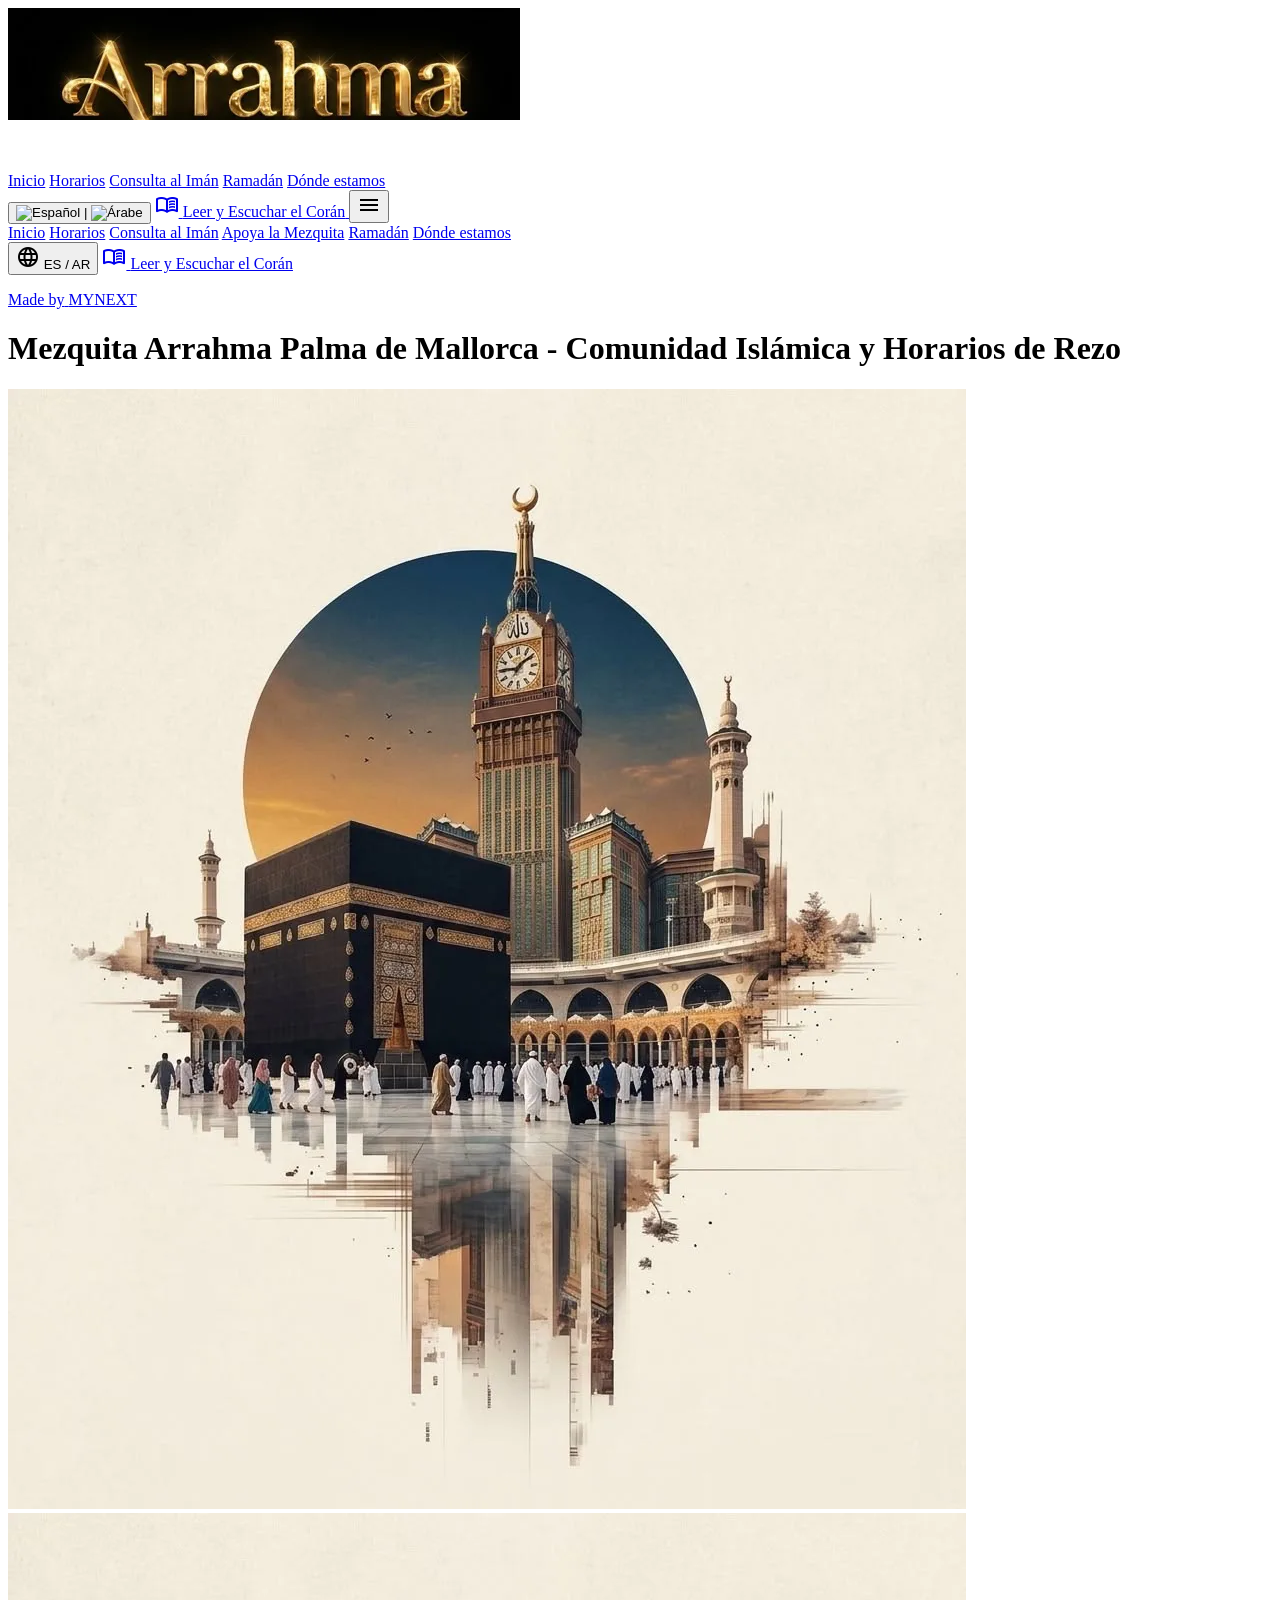
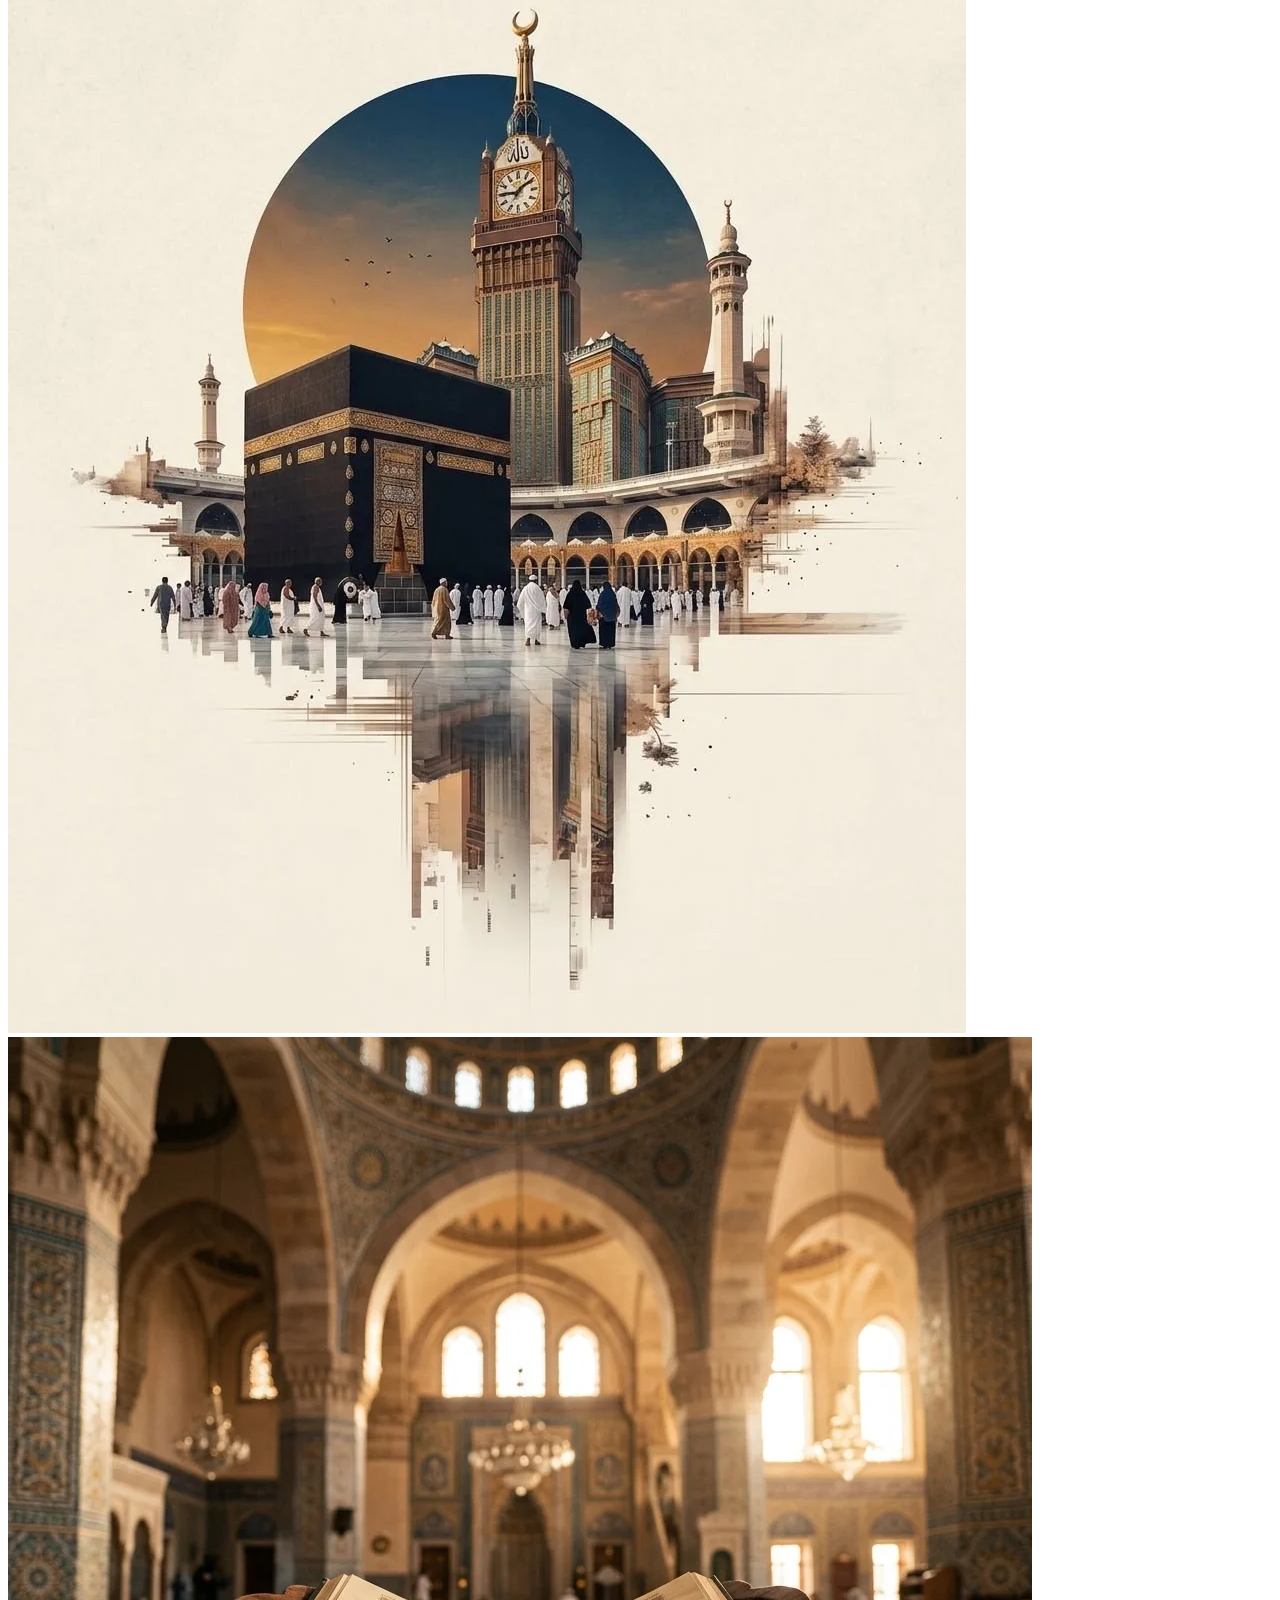
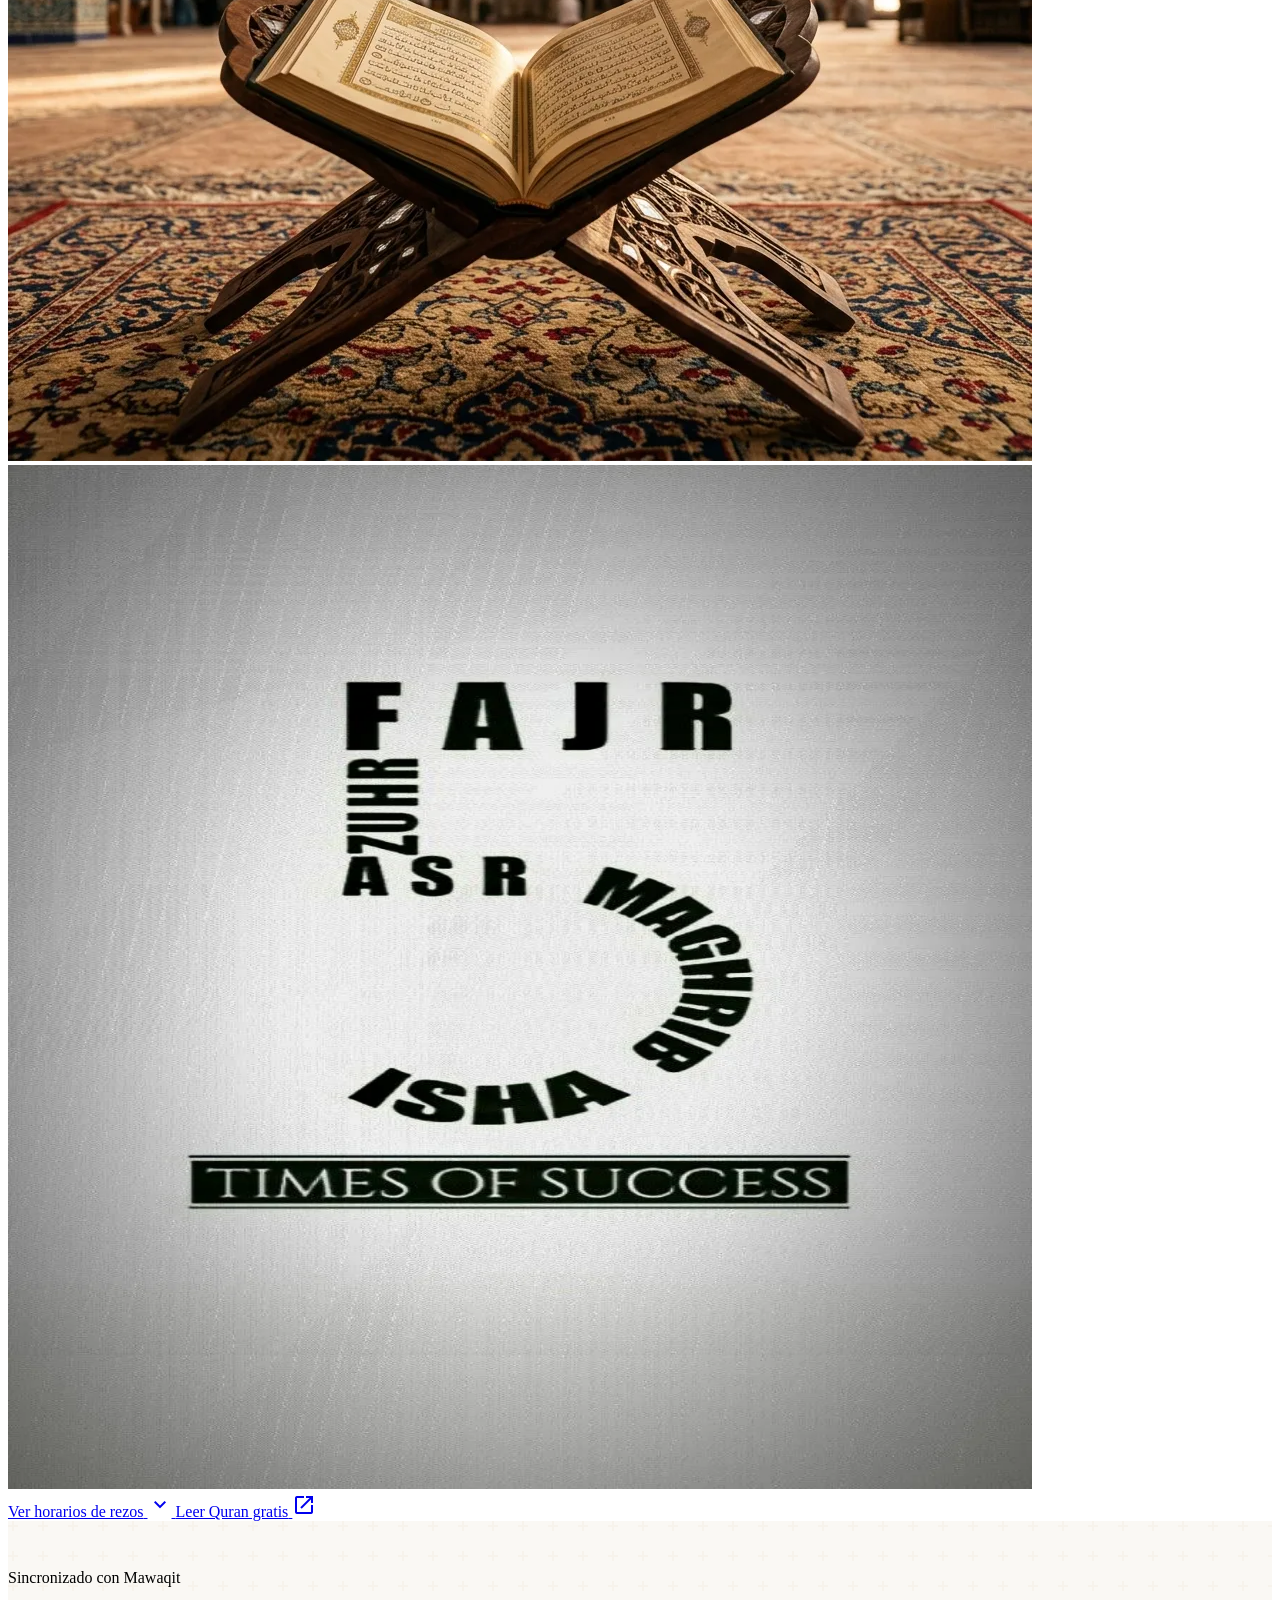
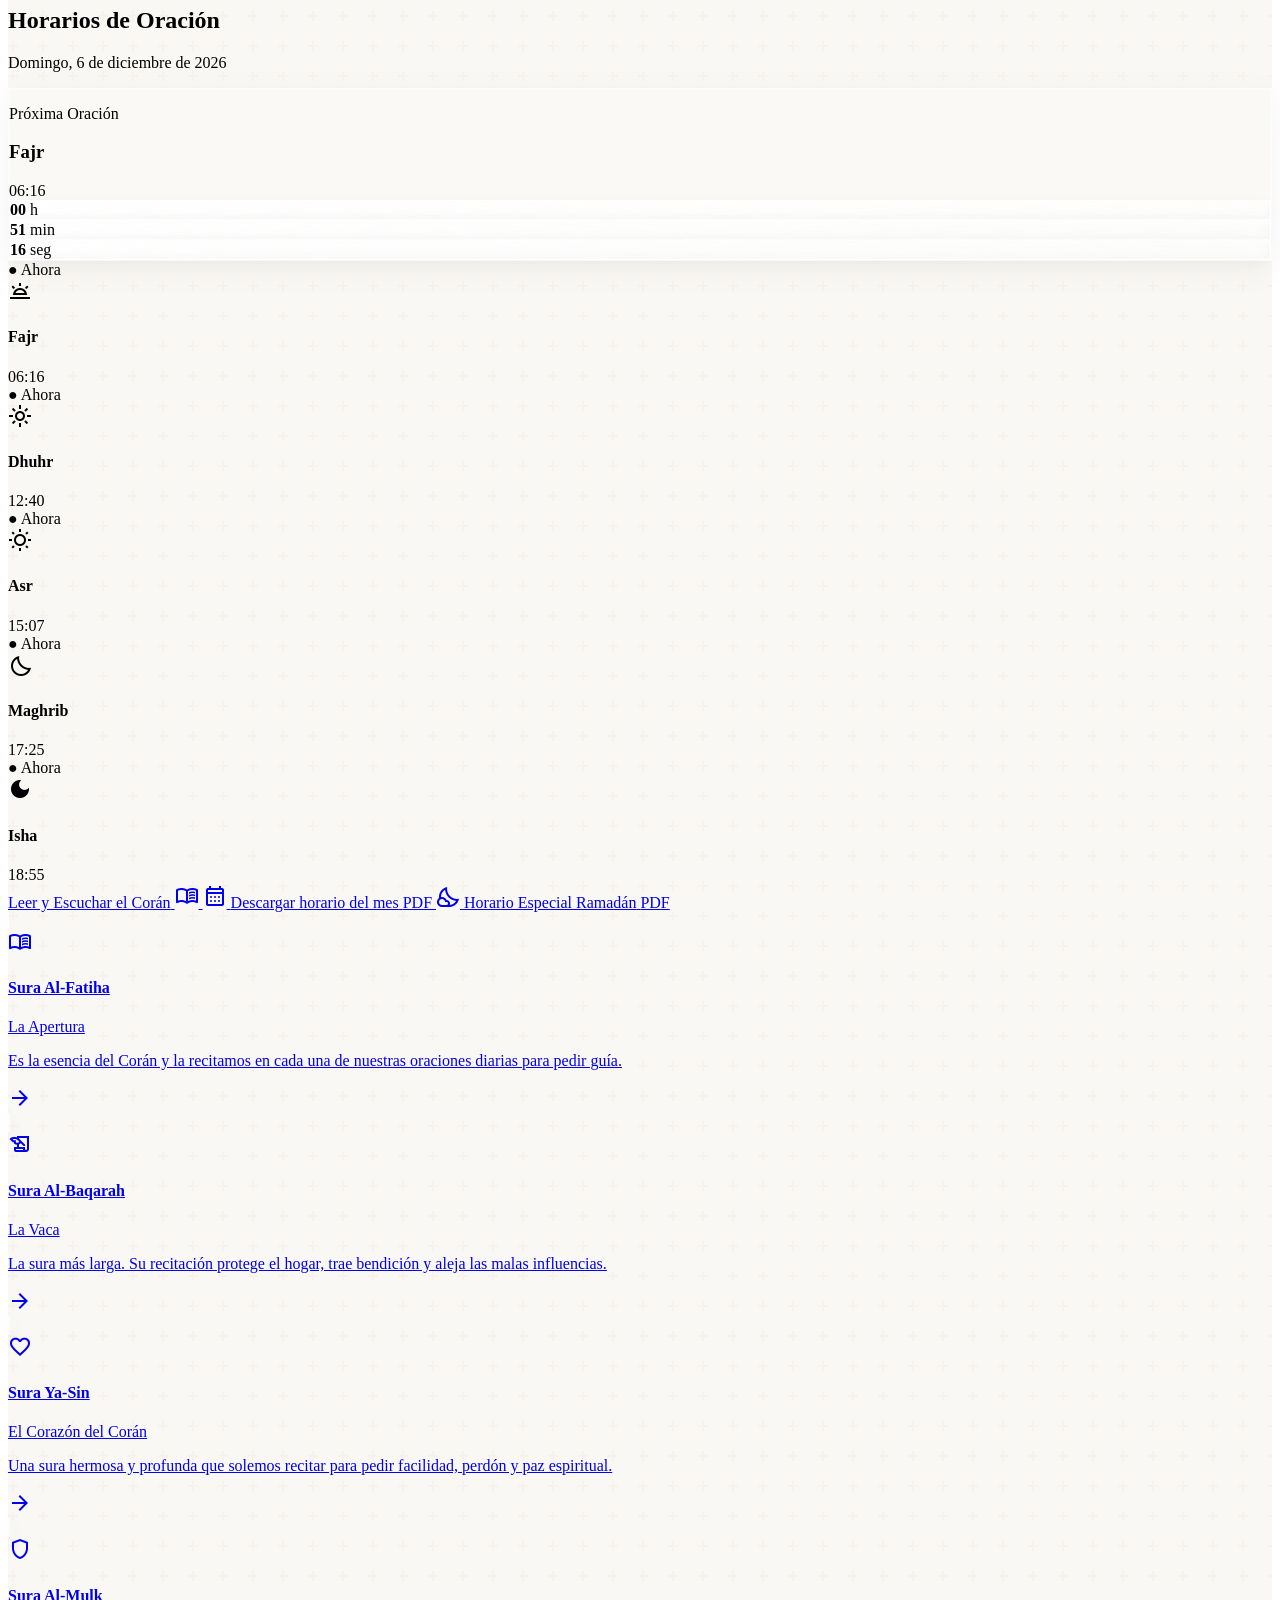
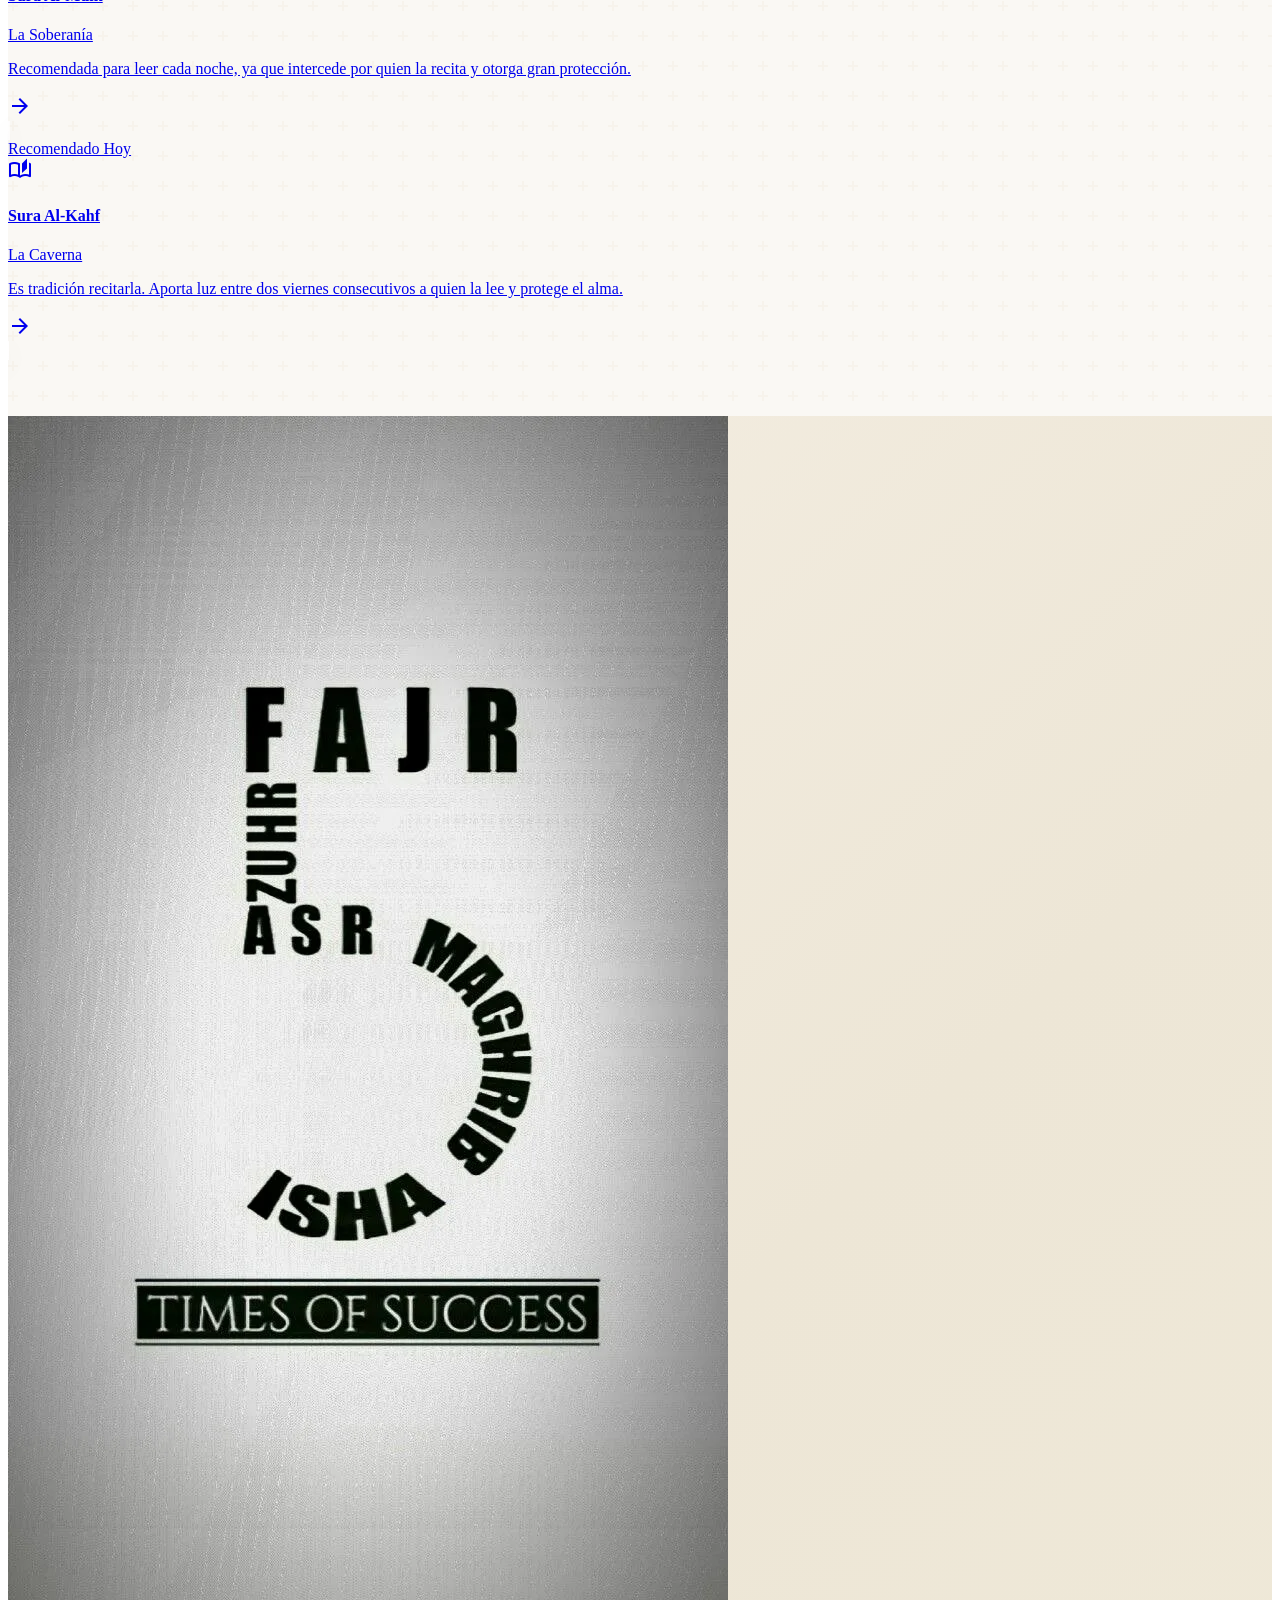
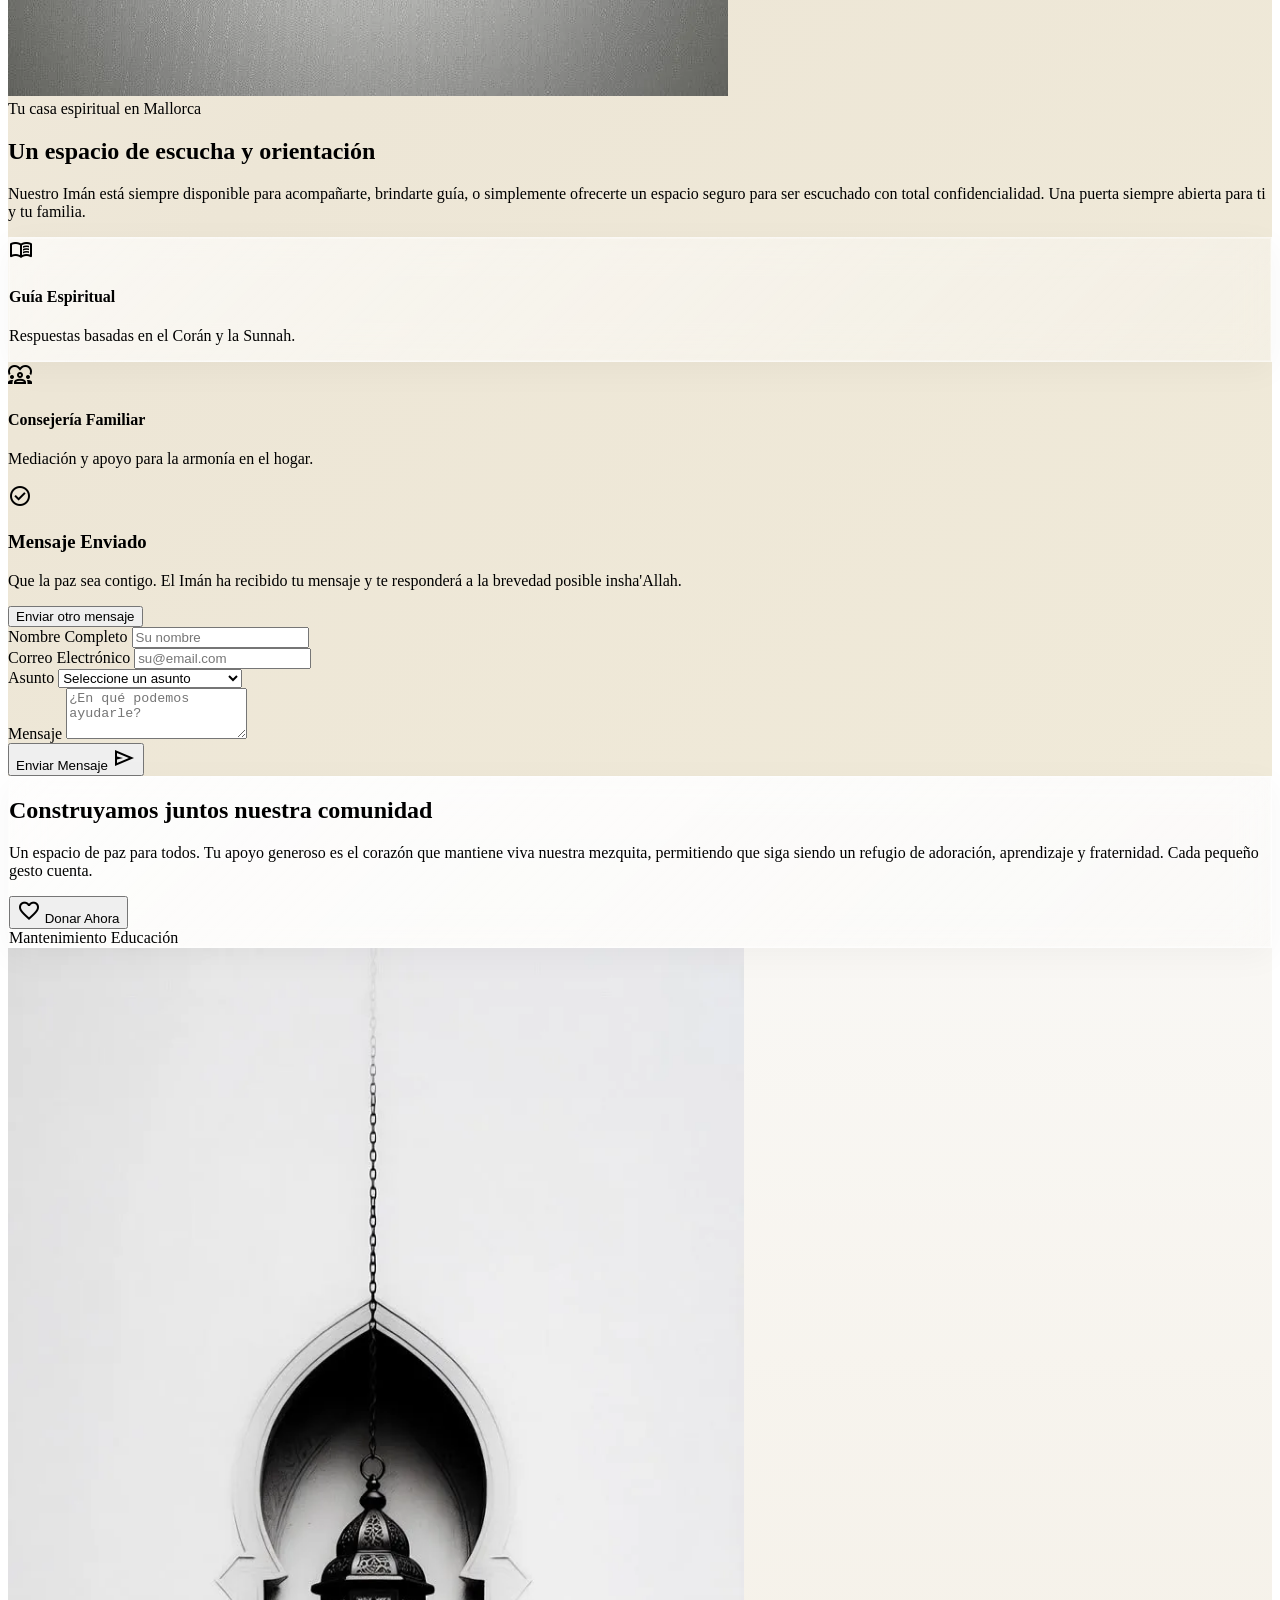
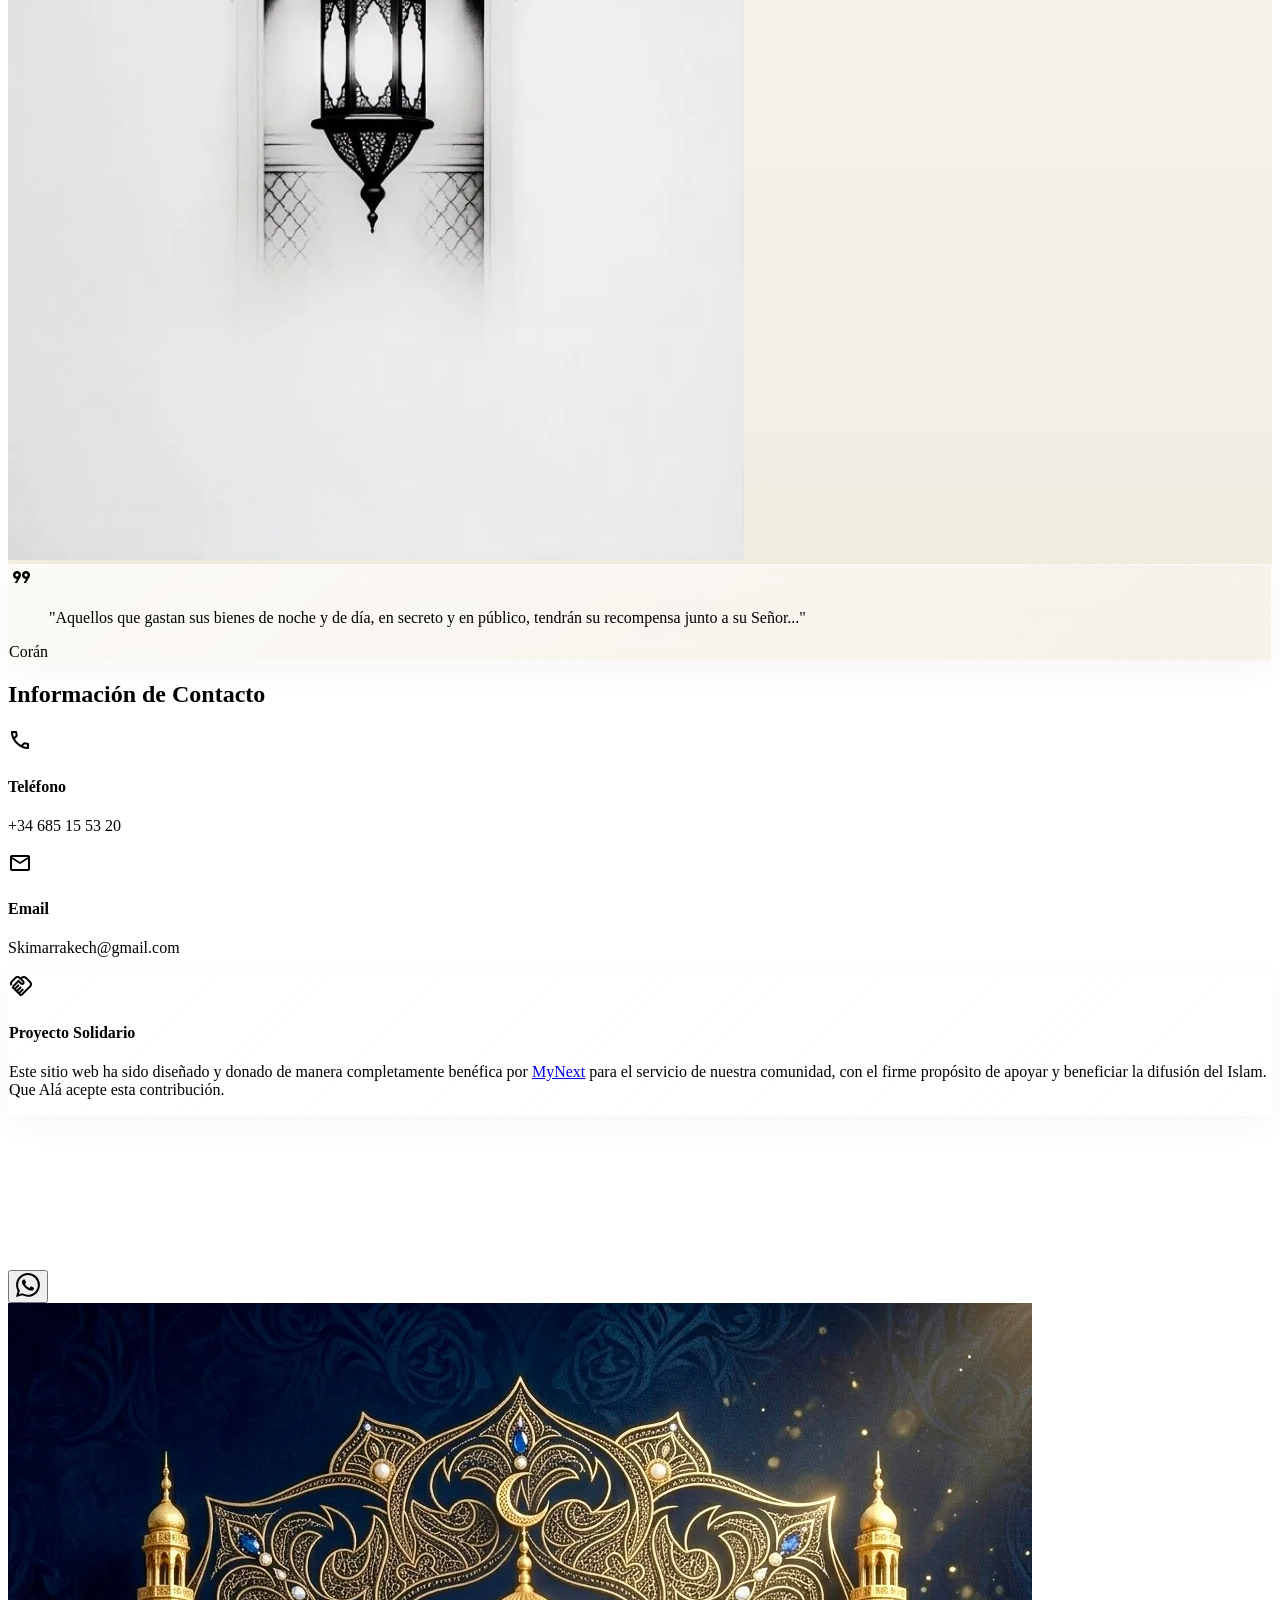
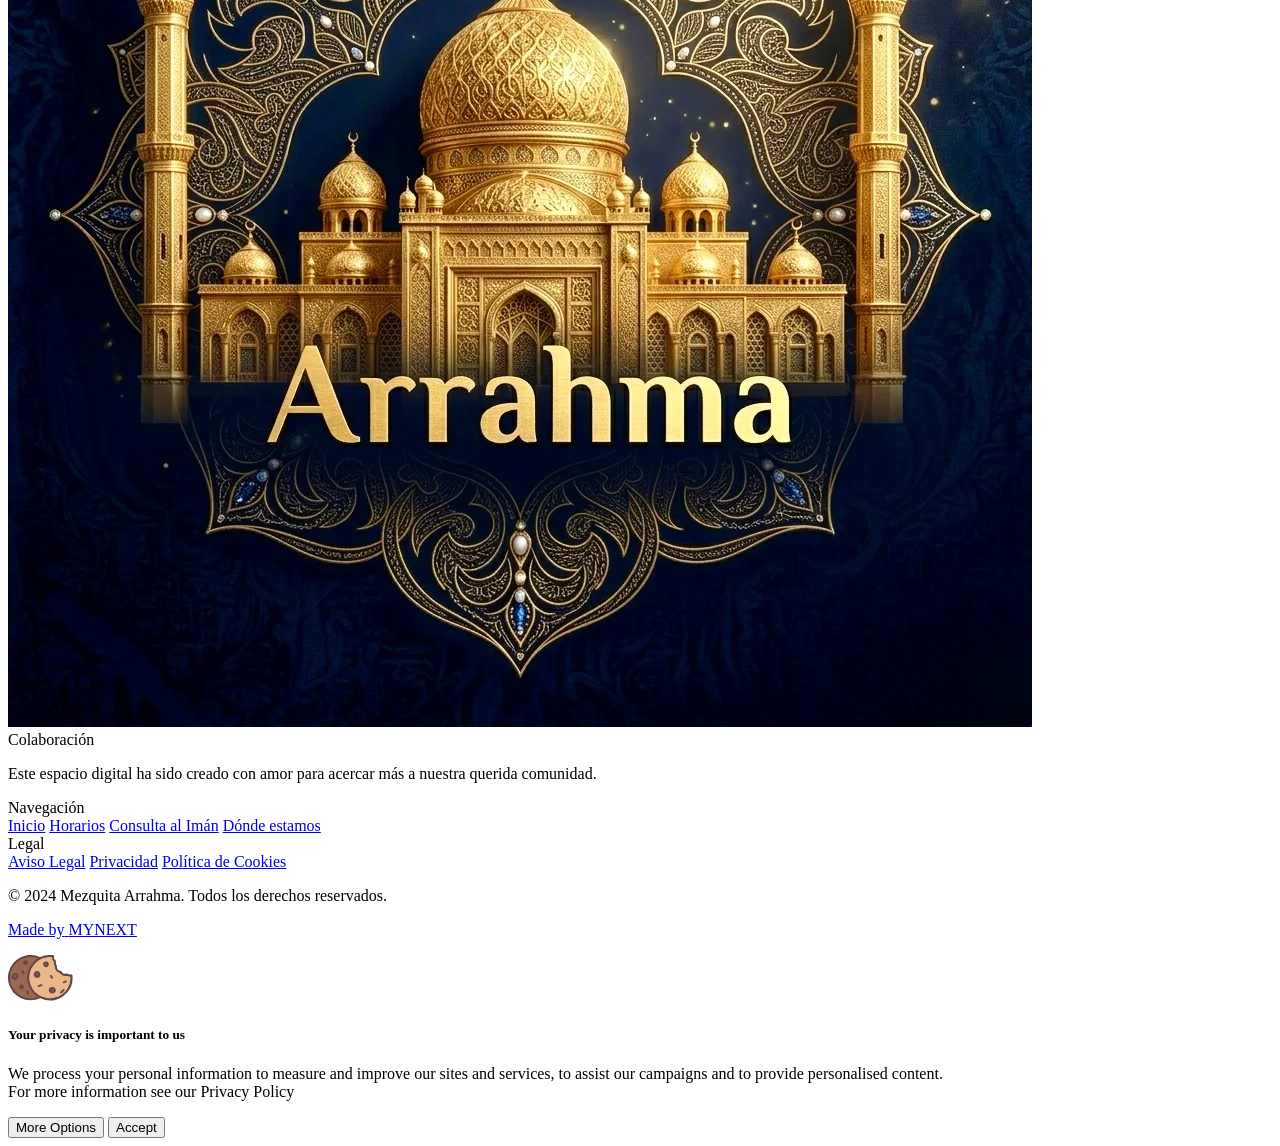
==== commit e6735bf2: "fix: añadir i18n real a ramadan.html y cambiar carousel hero a scroll nativo en móviles" ====
--- a/index.html
+++ b/index.html
@@ -306,16 +306,16 @@
     <main class="pt-[72px]">
         <h1 class="sr-only">Mezquita Arrahma Palma de Mallorca - Comunidad Islámica y Horarios de Rezo</h1>
         <!-- Hero Horizontal Scroll Container -->
-        <div id="hero-scroll-container" class="relative h-[400vh] md:h-[300vh]">
-
-            <div class="sticky top-[72px] h-[calc(100vh-72px)] w-full overflow-hidden bg-black">
+        <div id="hero-scroll-container" class="relative h-auto md:h-[300vh]">
+
+            <div class="relative md:sticky md:top-[72px] h-[calc(100vh-72px)] w-full overflow-x-auto snap-x snap-mandatory md:overflow-hidden bg-black [&::-webkit-scrollbar]:hidden [-ms-overflow-style:none] [scrollbar-width:none]">
 
                 <!-- The Horizontal Track -->
-                <div id="hero-horizontal-track" class="flex w-max h-full will-change-transform">
+                <div id="hero-horizontal-track" class="flex w-max h-full md:will-change-transform">
 
                     <!-- Step 1 (Imagen de bienvenida SOLO en móviles) -->
                     <section
-                        class="w-screen h-full relative flex-shrink-0 flex flex-col justify-center items-center overflow-hidden bg-black block md:hidden"
+                        class="w-screen h-full relative flex-shrink-0 flex flex-col justify-center items-center overflow-hidden bg-black block md:hidden snap-center"
                         id="inicio-mobile">
                         <picture class="absolute inset-0 w-full h-full z-0">
                             <source srcset="assets/hero_1_movil.webp" type="image/webp" />
@@ -326,7 +326,7 @@
 
                     <!-- Step 2 (Video - en móvil es 2do, en desktop es 1ro) -->
                     <section
-                        class="w-screen h-full relative flex-shrink-0 flex flex-col justify-center items-center overflow-hidden bg-black"
+                        class="w-screen h-full relative flex-shrink-0 flex flex-col justify-center items-center overflow-hidden bg-black snap-center"
                         id="inicio">
                         <video id="hero-video"
                             class="absolute inset-0 w-full h-full object-contain z-0 opacity-90 scale-95 md:scale-100"
@@ -340,7 +340,7 @@
 
                     <!-- Step 3 (Libro - Corán) -->
                     <section
-                        class="w-screen h-full relative flex-shrink-0 flex justify-center items-center overflow-hidden bg-black py-0">
+                        class="w-screen h-full relative flex-shrink-0 flex justify-center items-center overflow-hidden bg-black py-0 snap-center">
                         <picture>
                             <source srcset="assets/quran_4k.webp" type="image/webp" />
                             <img alt="Mezquita Arrahma - Corán" width="1024" height="1024" loading="lazy"
@@ -353,7 +353,7 @@
 
                     <!-- Step 4 (Nueva Imagen - Comunidad) -->
                     <section
-                        class="w-screen h-full relative flex-shrink-0 flex justify-center items-center overflow-hidden bg-black py-0">
+                        class="w-screen h-full relative flex-shrink-0 flex justify-center items-center overflow-hidden bg-black py-0 snap-center">
                         <picture>
                             <source srcset="assets/extra_3835.webp" type="image/webp" />
                             <img alt="Mezquita Arrahma - Comunidad" width="1024" height="1024" loading="lazy"
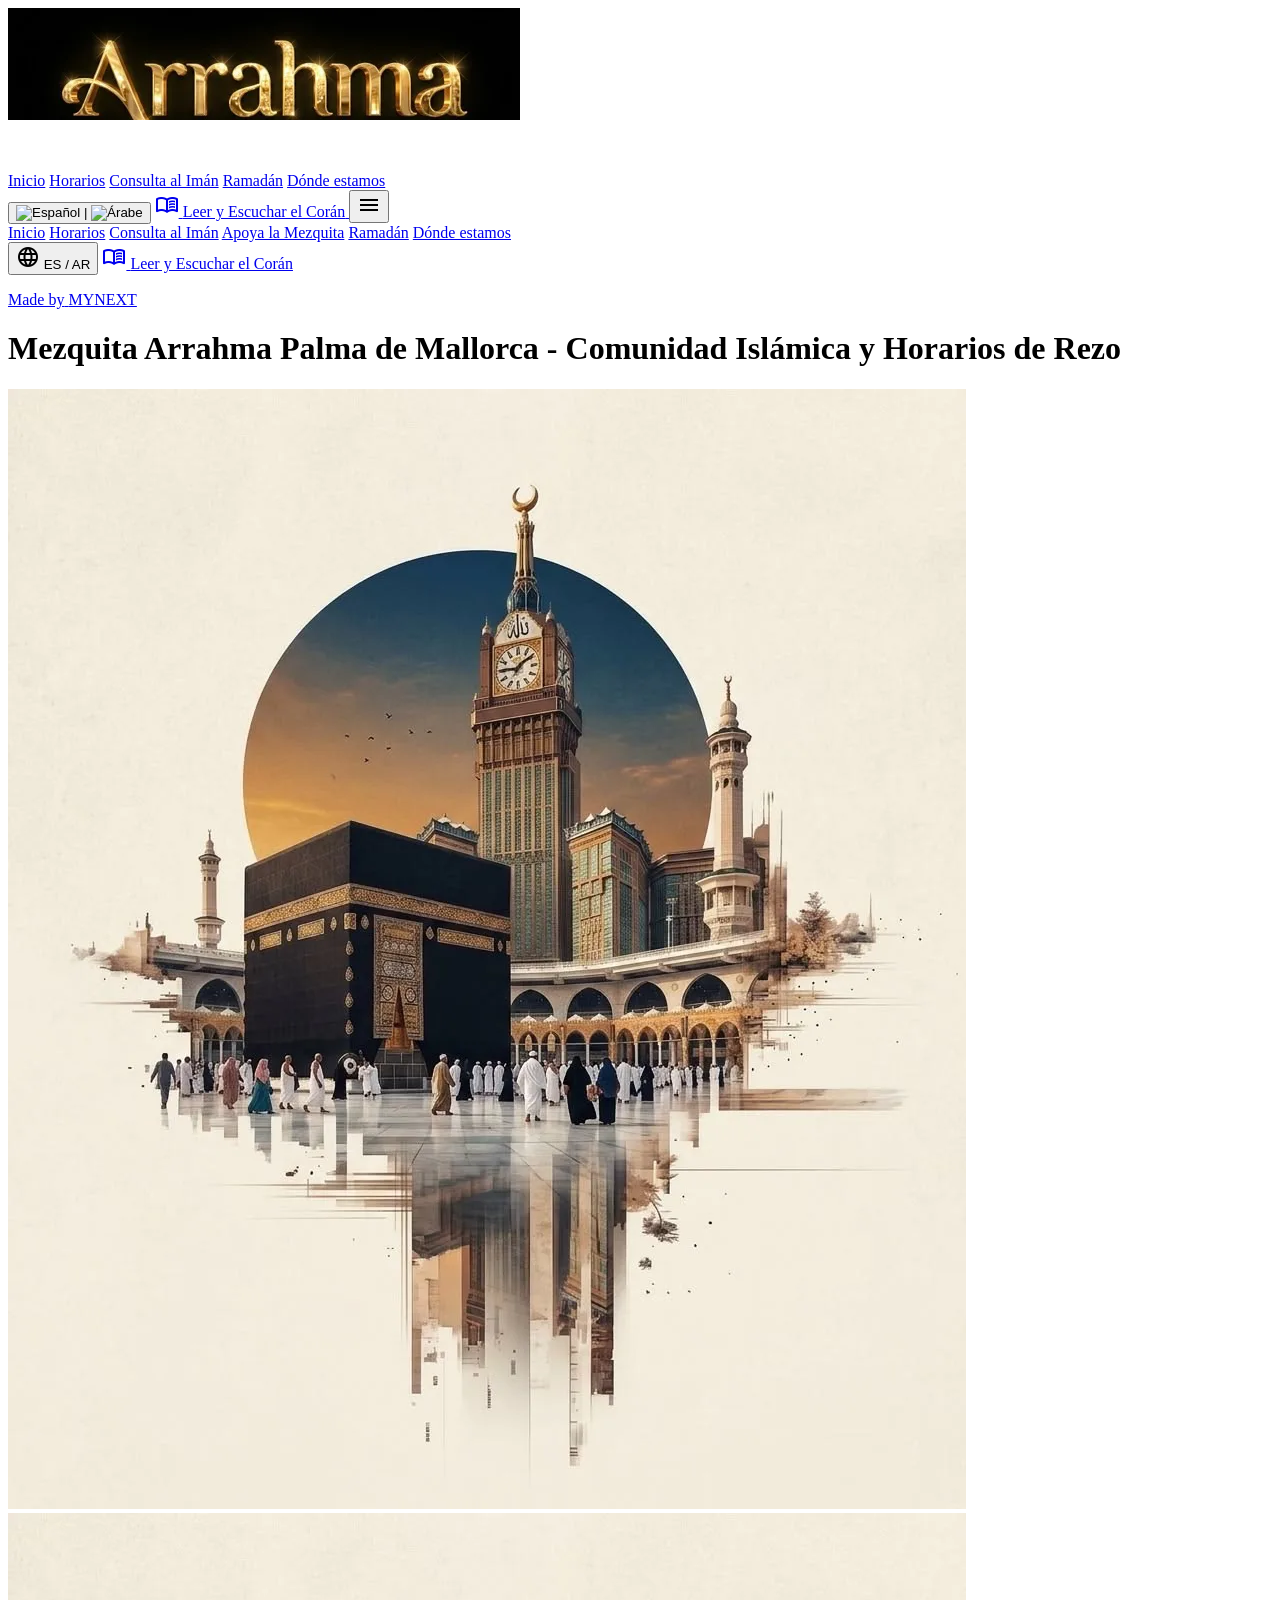
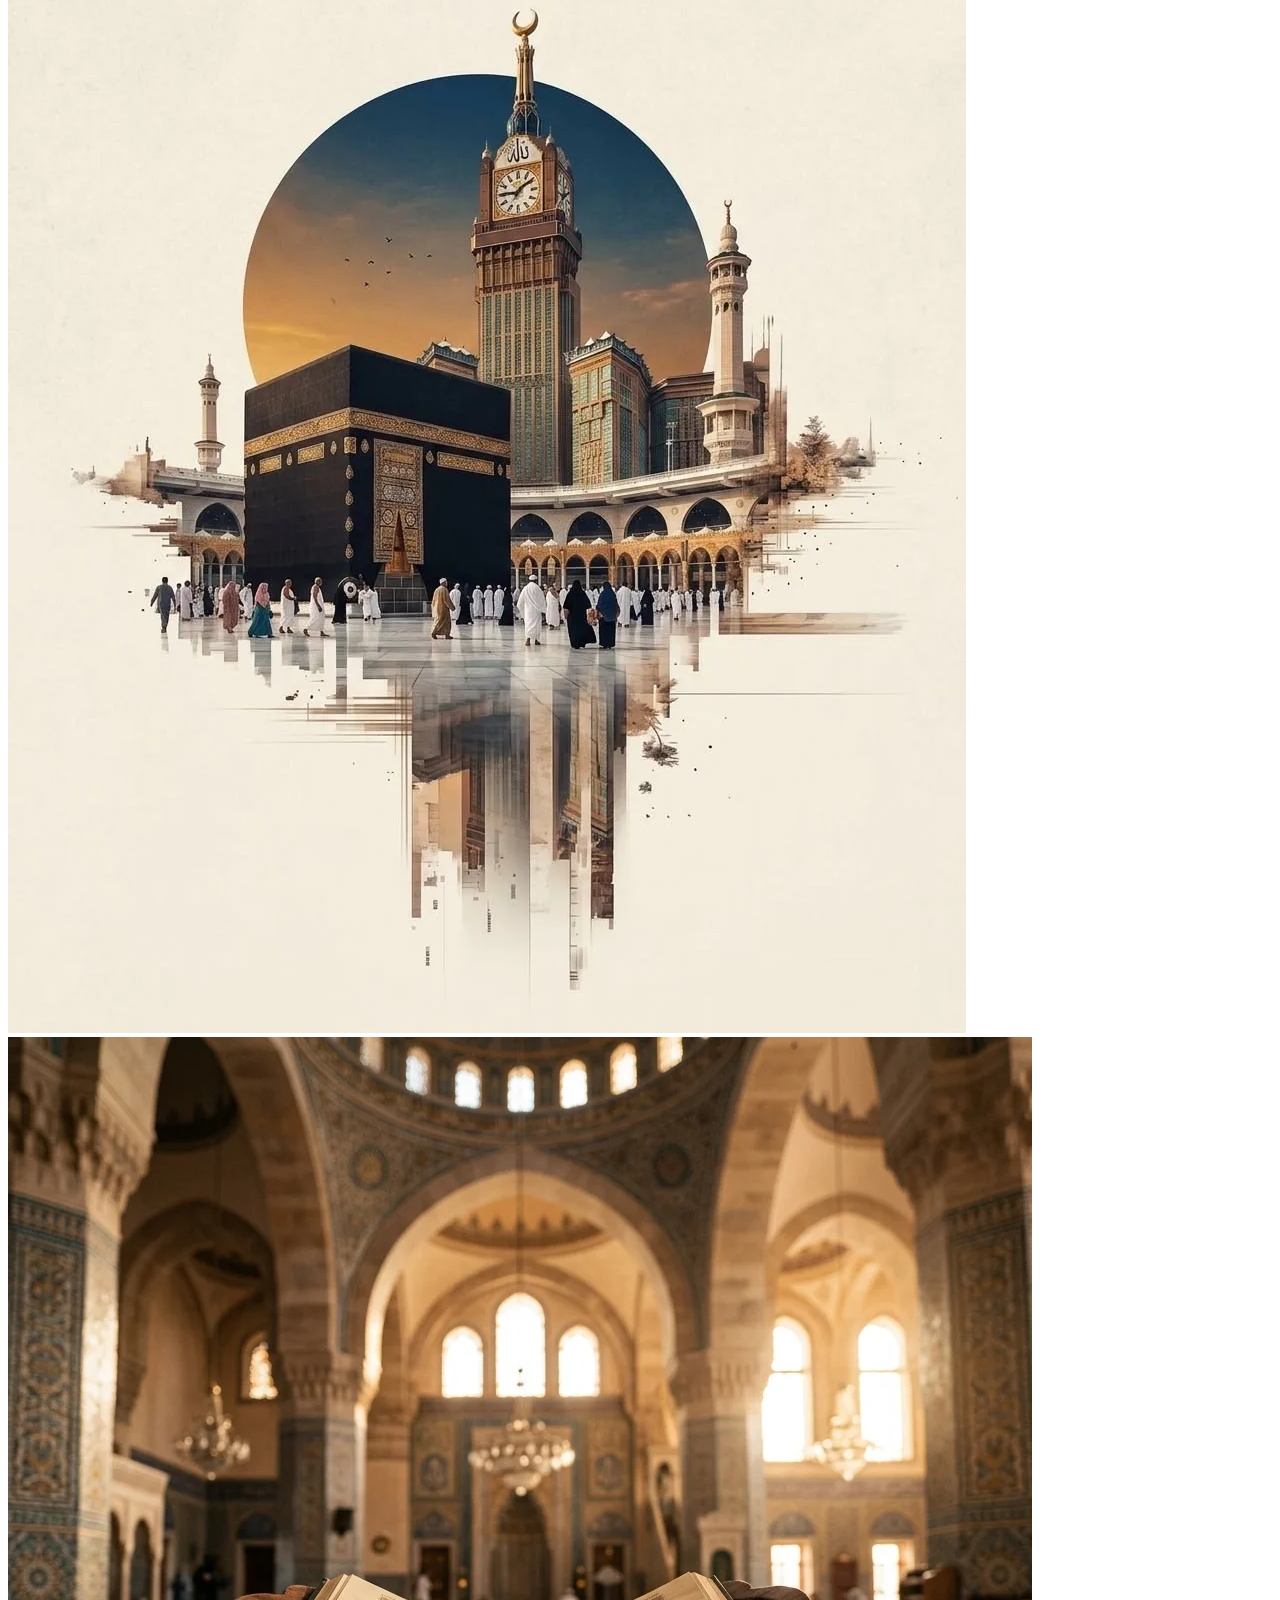
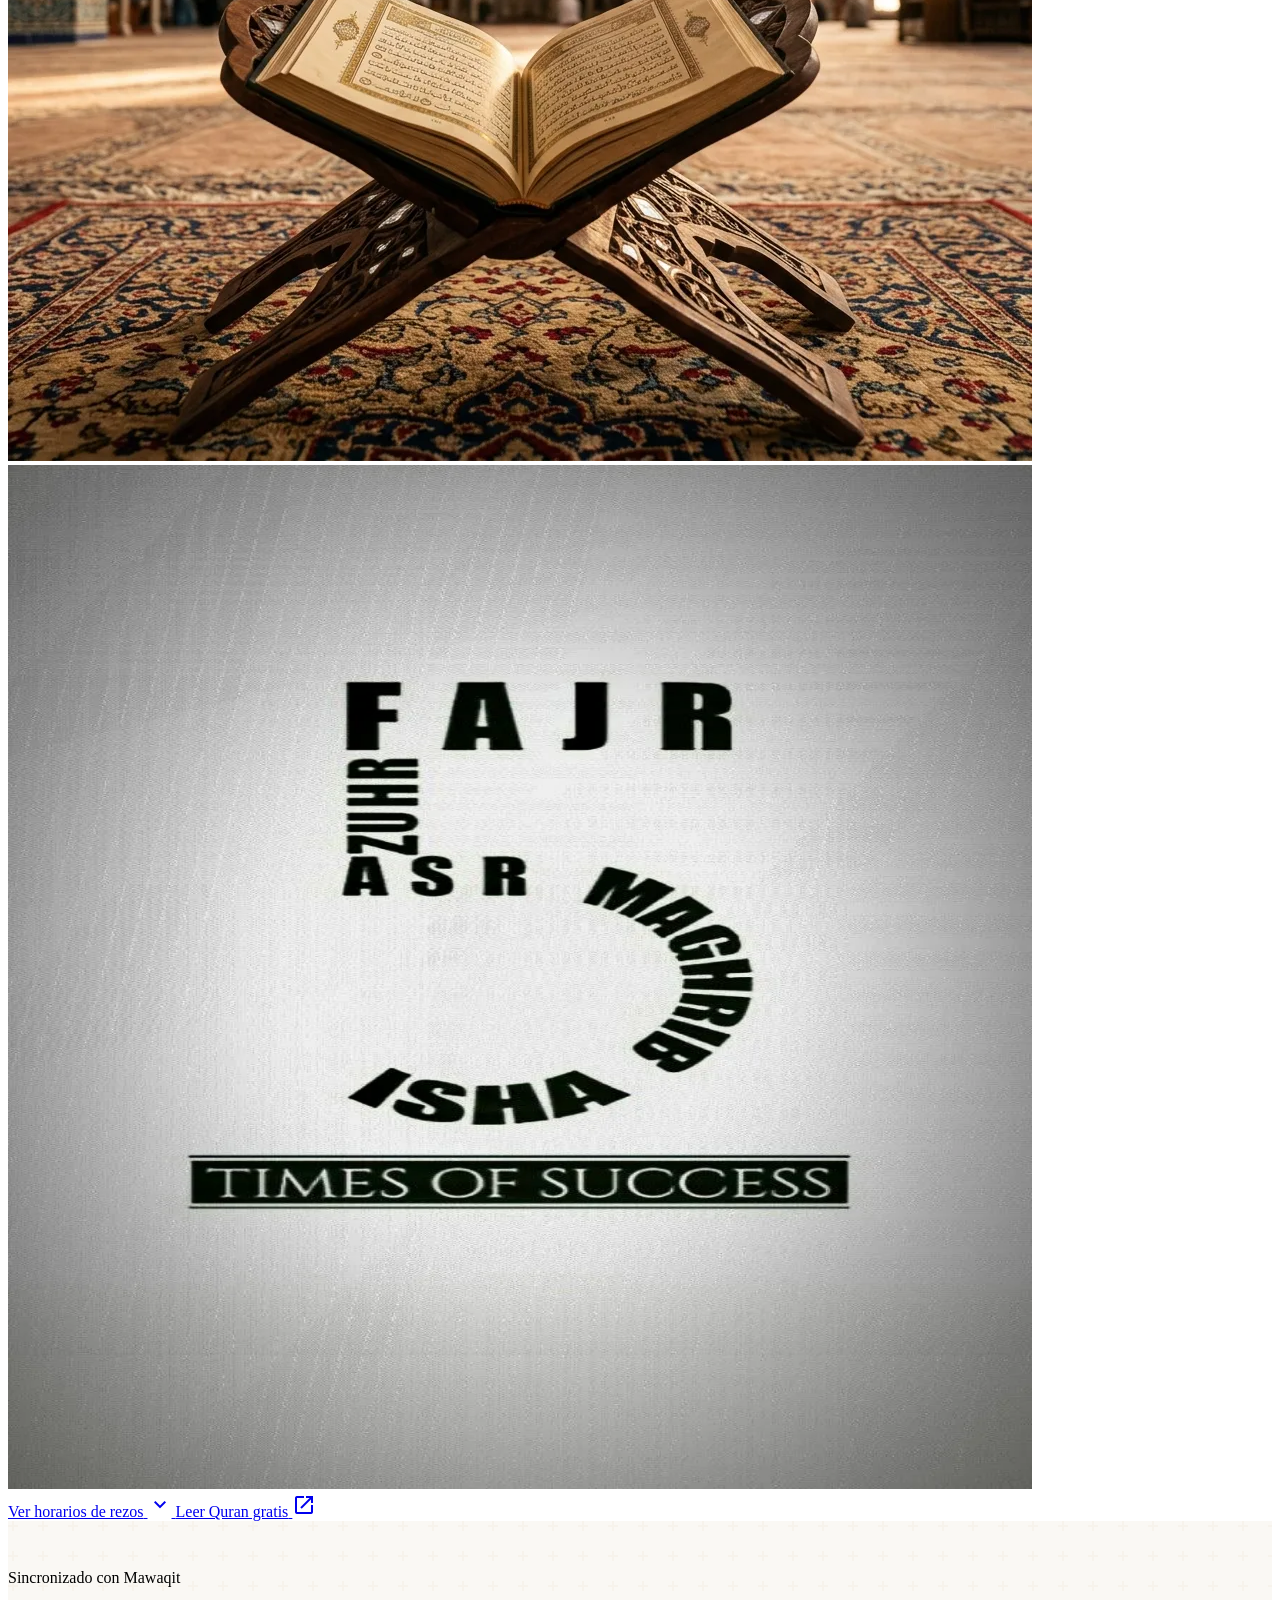
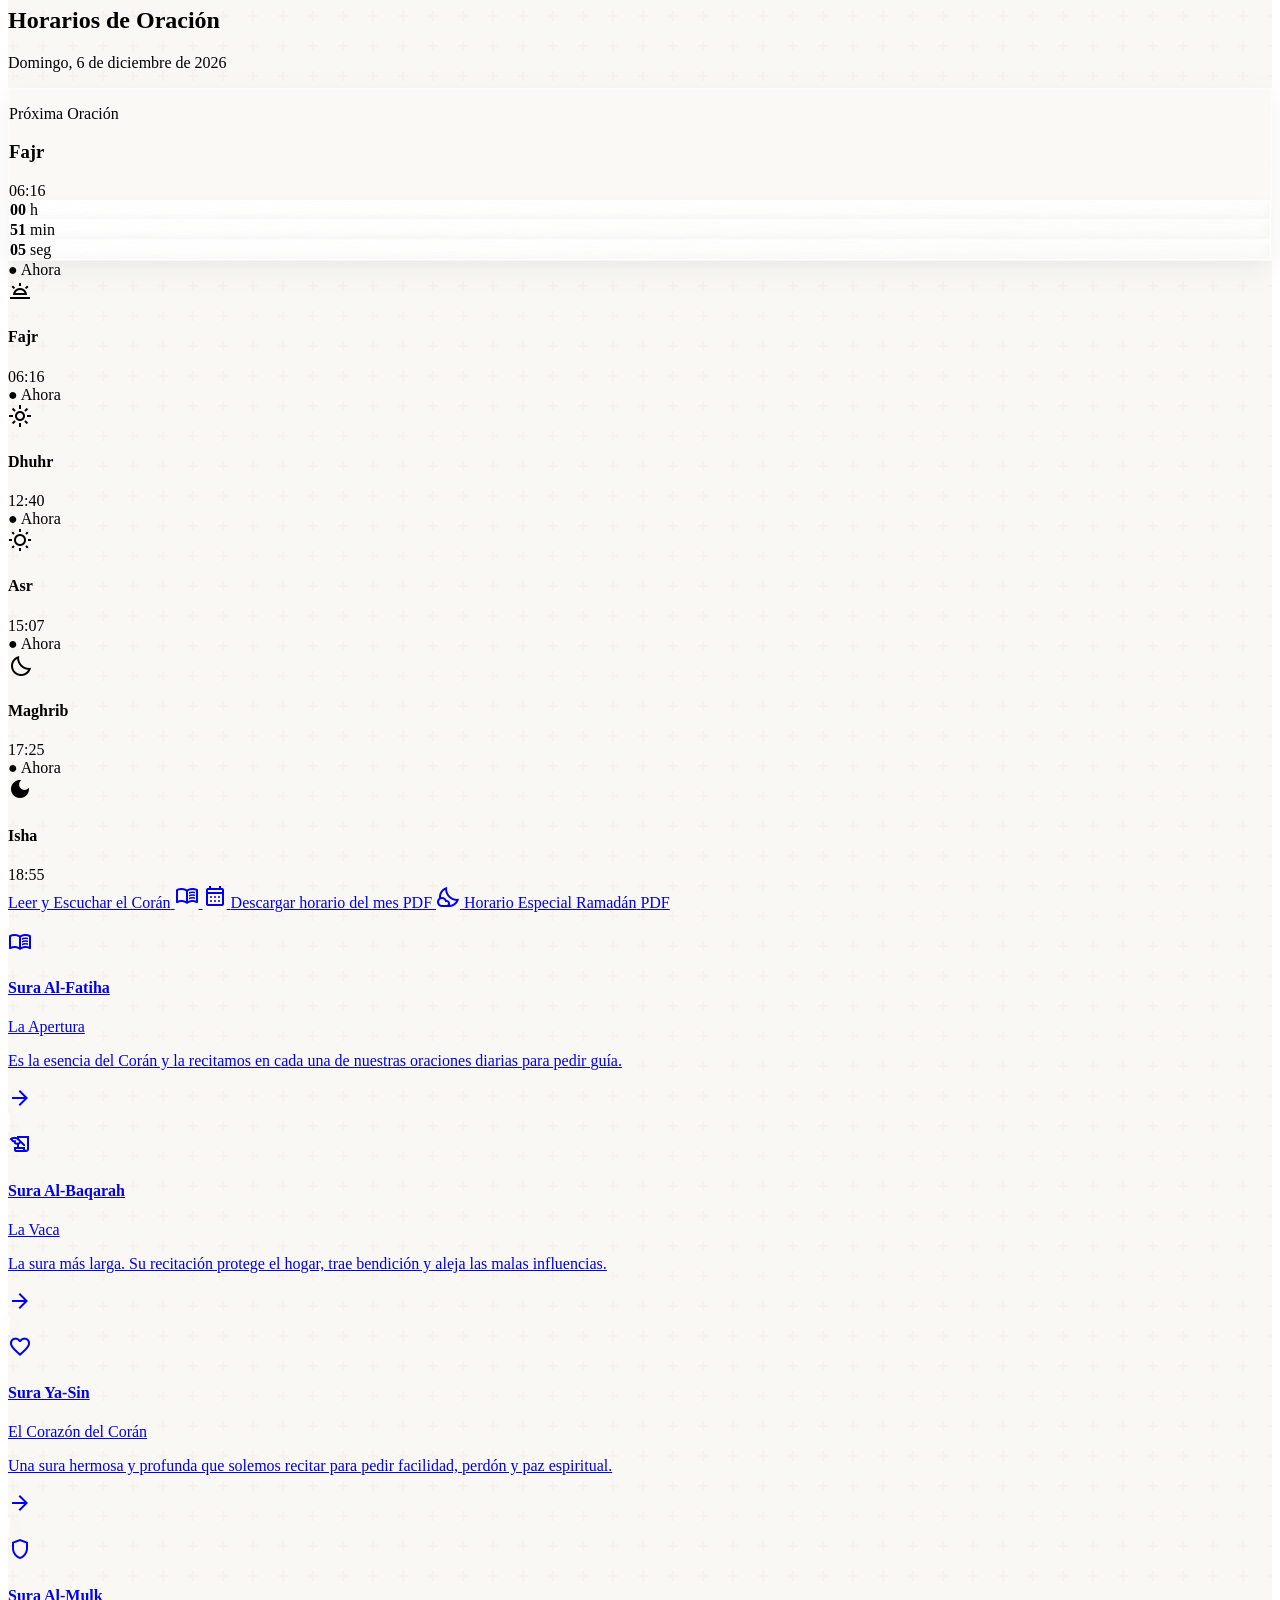
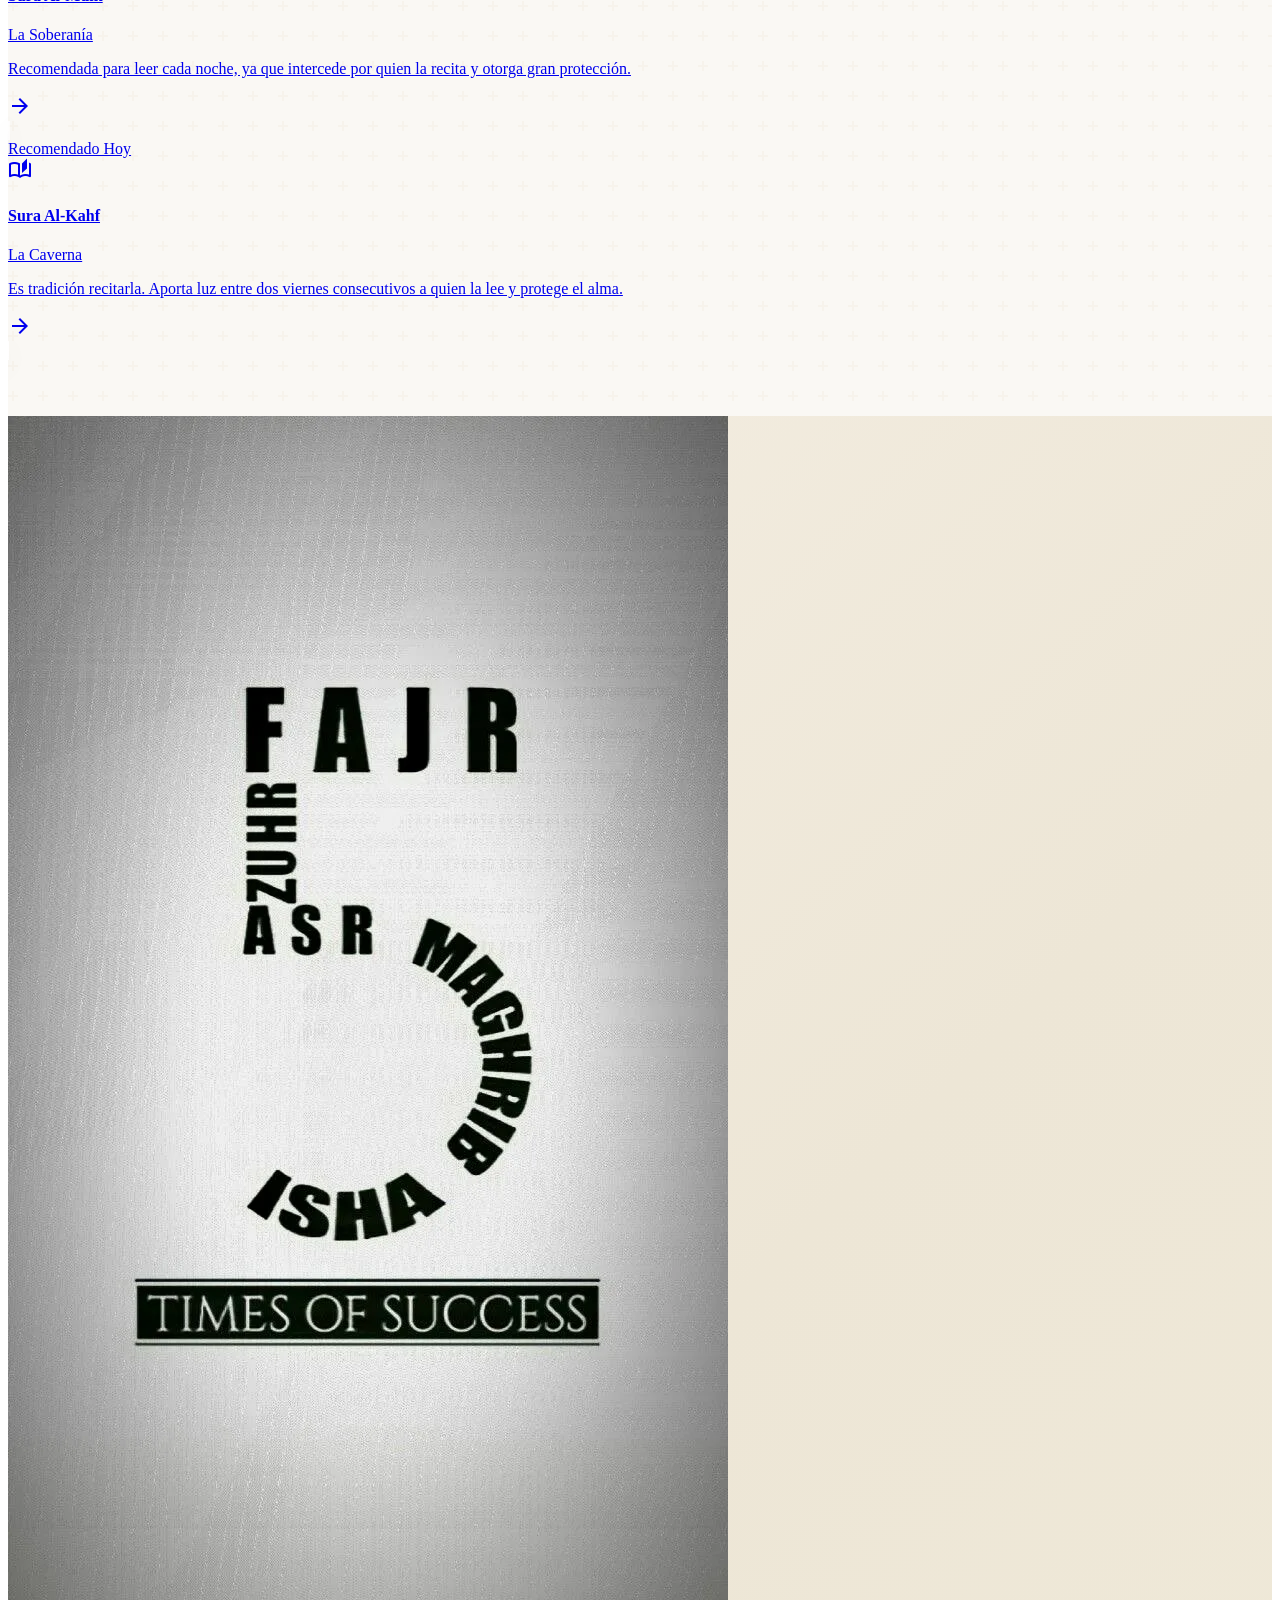
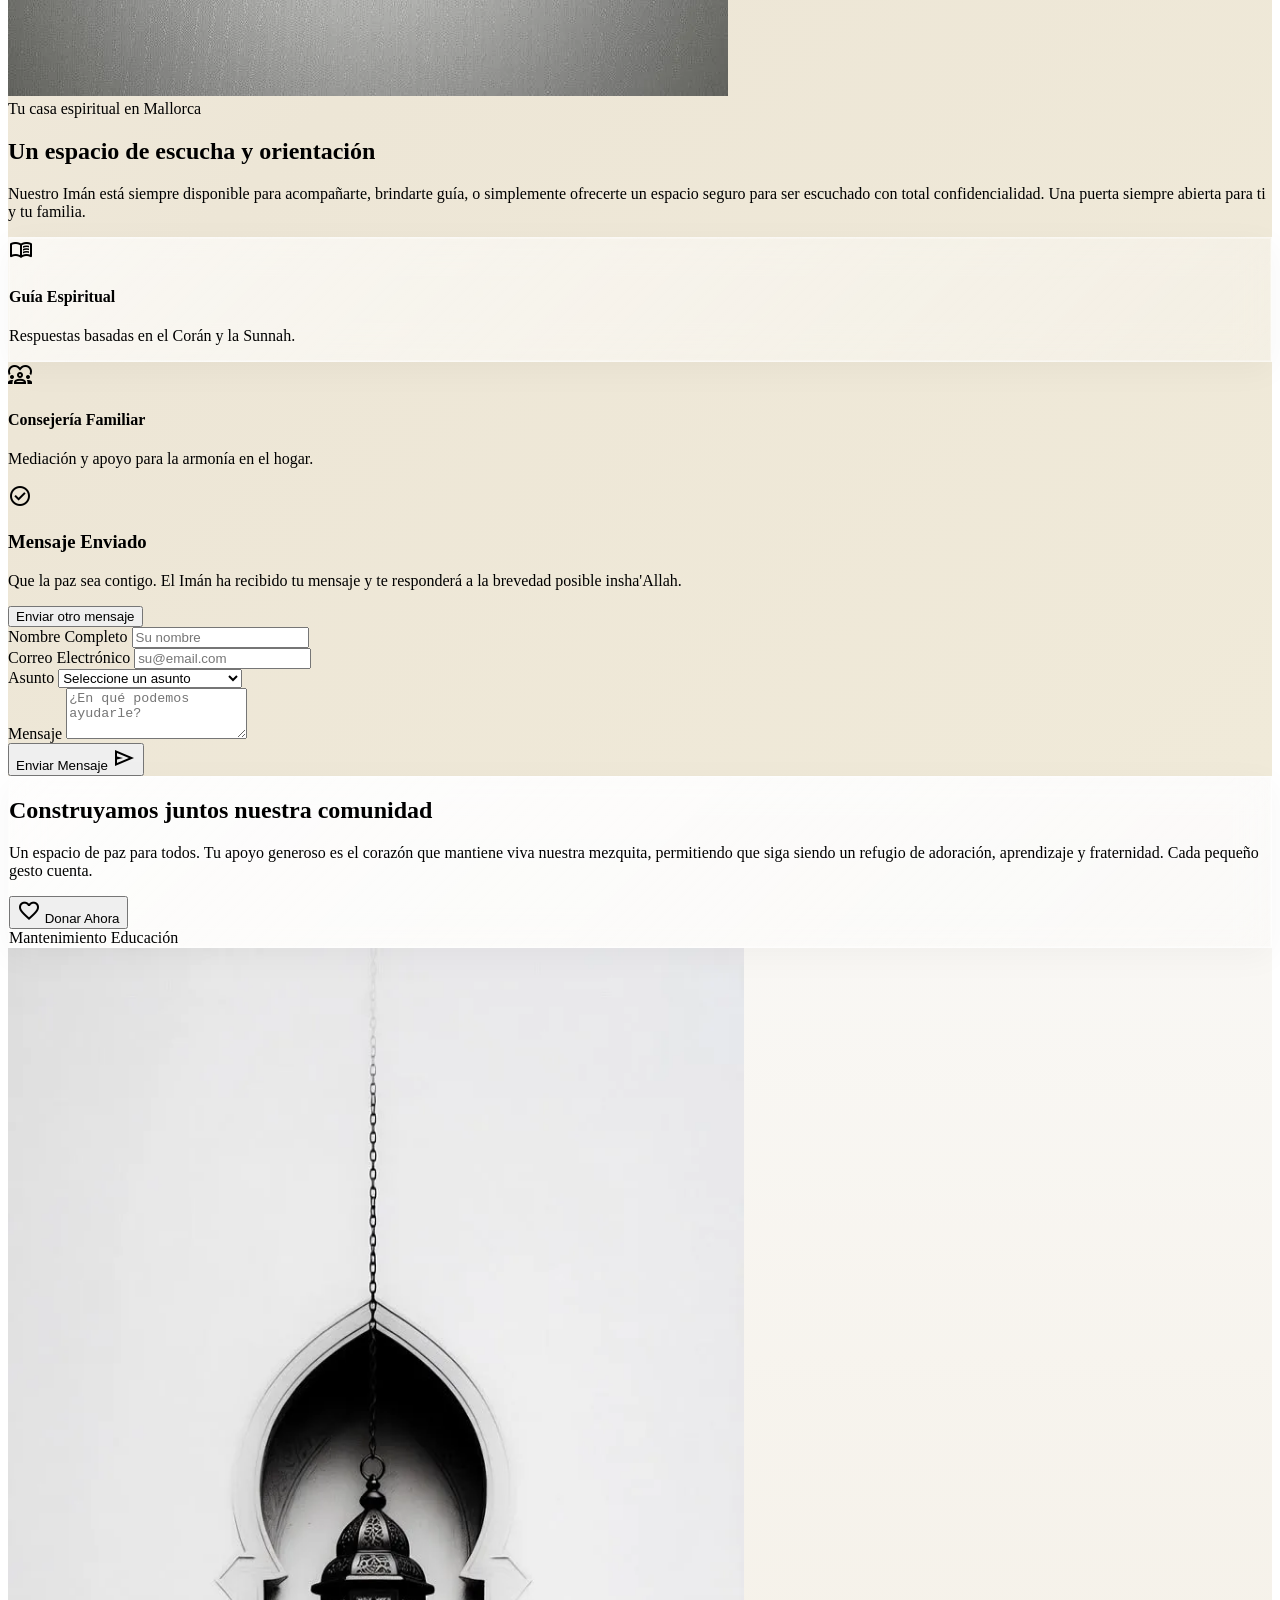
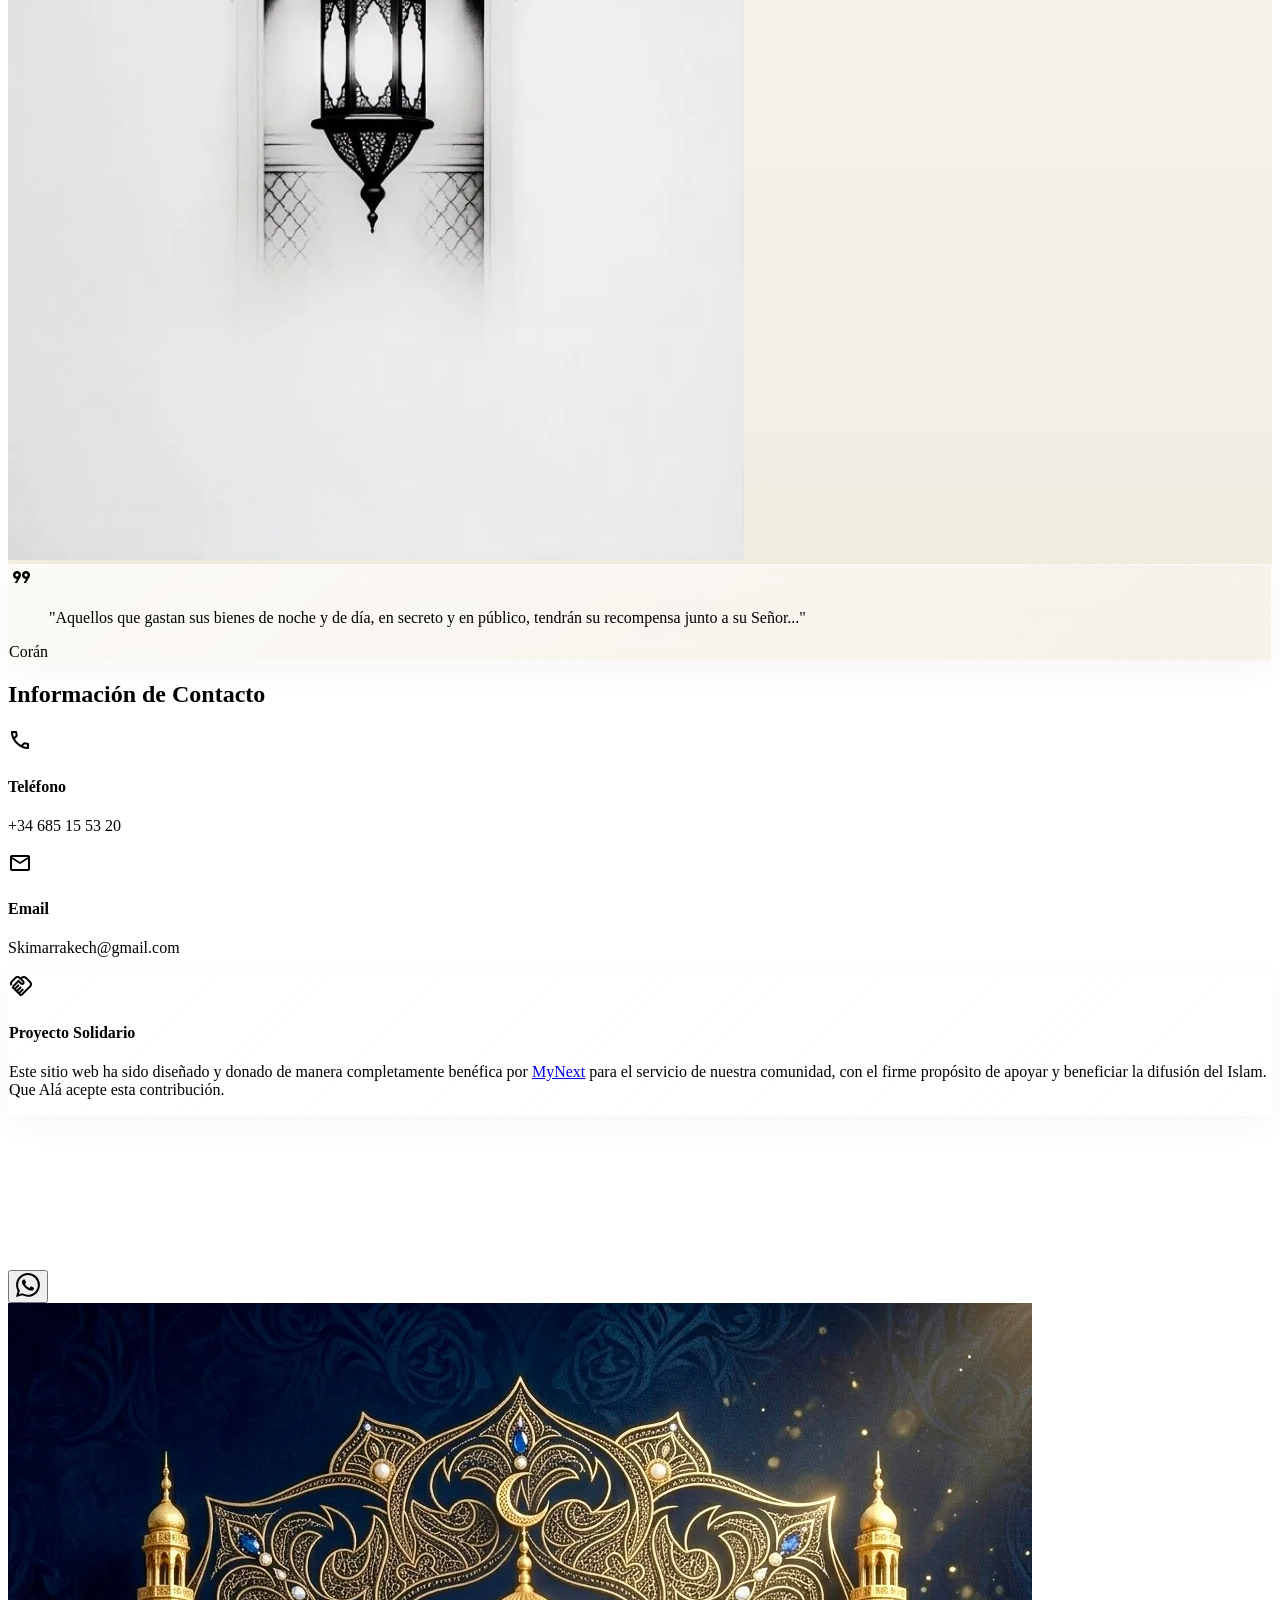
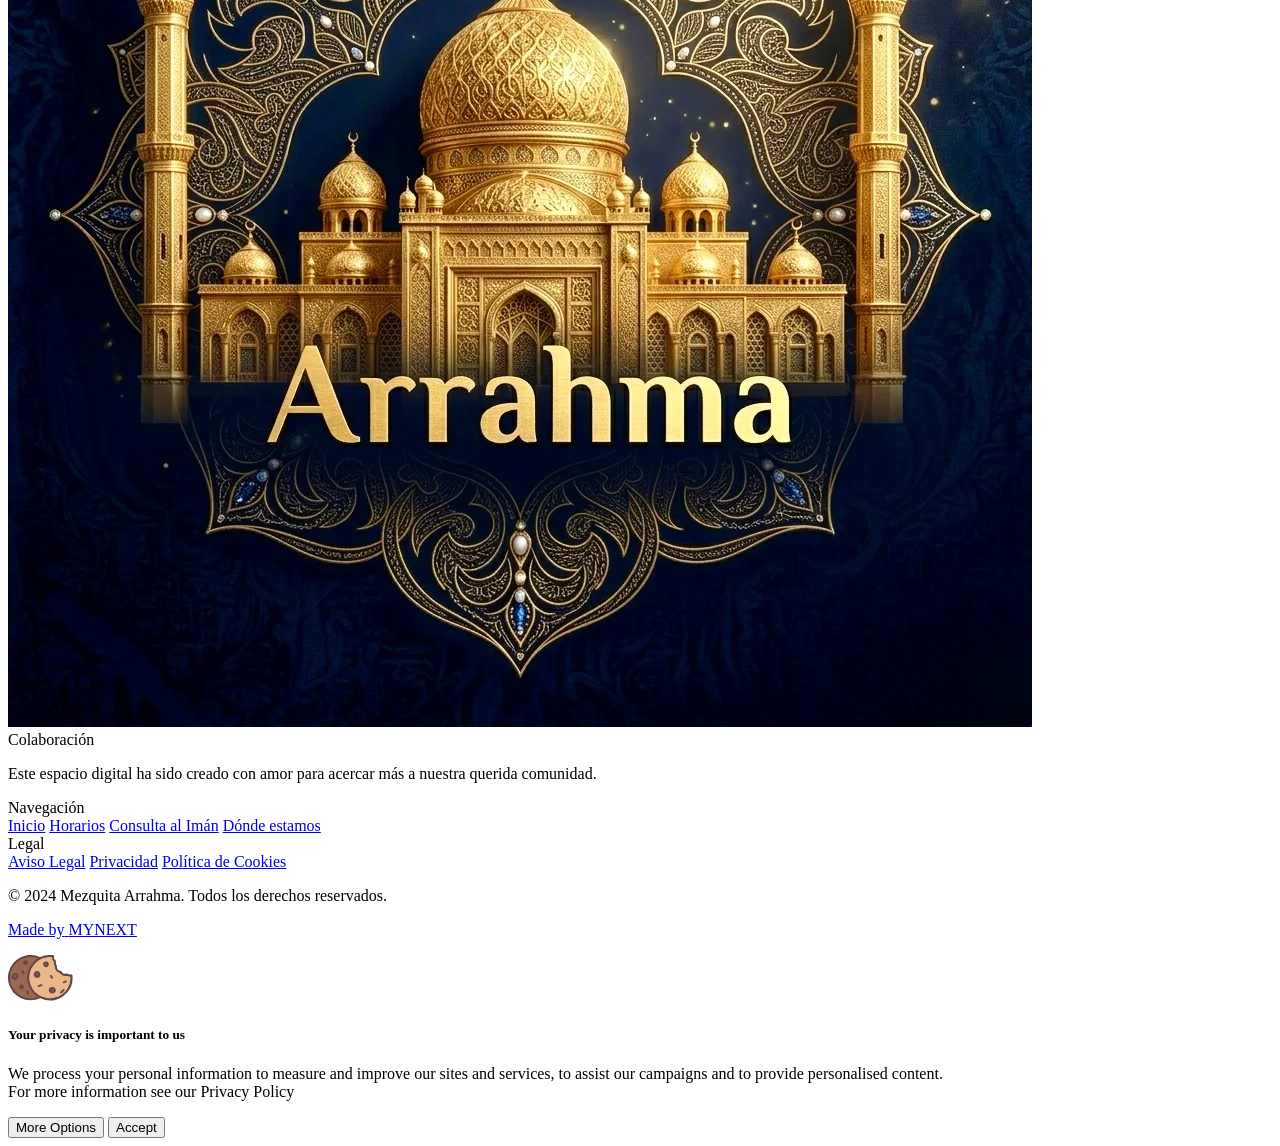
==== commit 59d65ca8: "fix: forzar dir=ltr en el hero para evitar bug de flexbox RTL en Safari iOS" ====
--- a/index.html
+++ b/index.html
@@ -308,7 +308,7 @@
         <!-- Hero Horizontal Scroll Container -->
         <div id="hero-scroll-container" class="relative h-auto md:h-[300vh]">
 
-            <div class="relative md:sticky md:top-[72px] h-[calc(100vh-72px)] w-full overflow-x-auto snap-x snap-mandatory md:overflow-hidden bg-black [&::-webkit-scrollbar]:hidden [-ms-overflow-style:none] [scrollbar-width:none]">
+            <div class="relative md:sticky md:top-[72px] h-[calc(100vh-72px)] w-full overflow-x-auto snap-x snap-mandatory md:overflow-hidden bg-black [&::-webkit-scrollbar]:hidden [-ms-overflow-style:none] [scrollbar-width:none]" dir="ltr">
 
                 <!-- The Horizontal Track -->
                 <div id="hero-horizontal-track" class="flex w-max h-full md:will-change-transform">
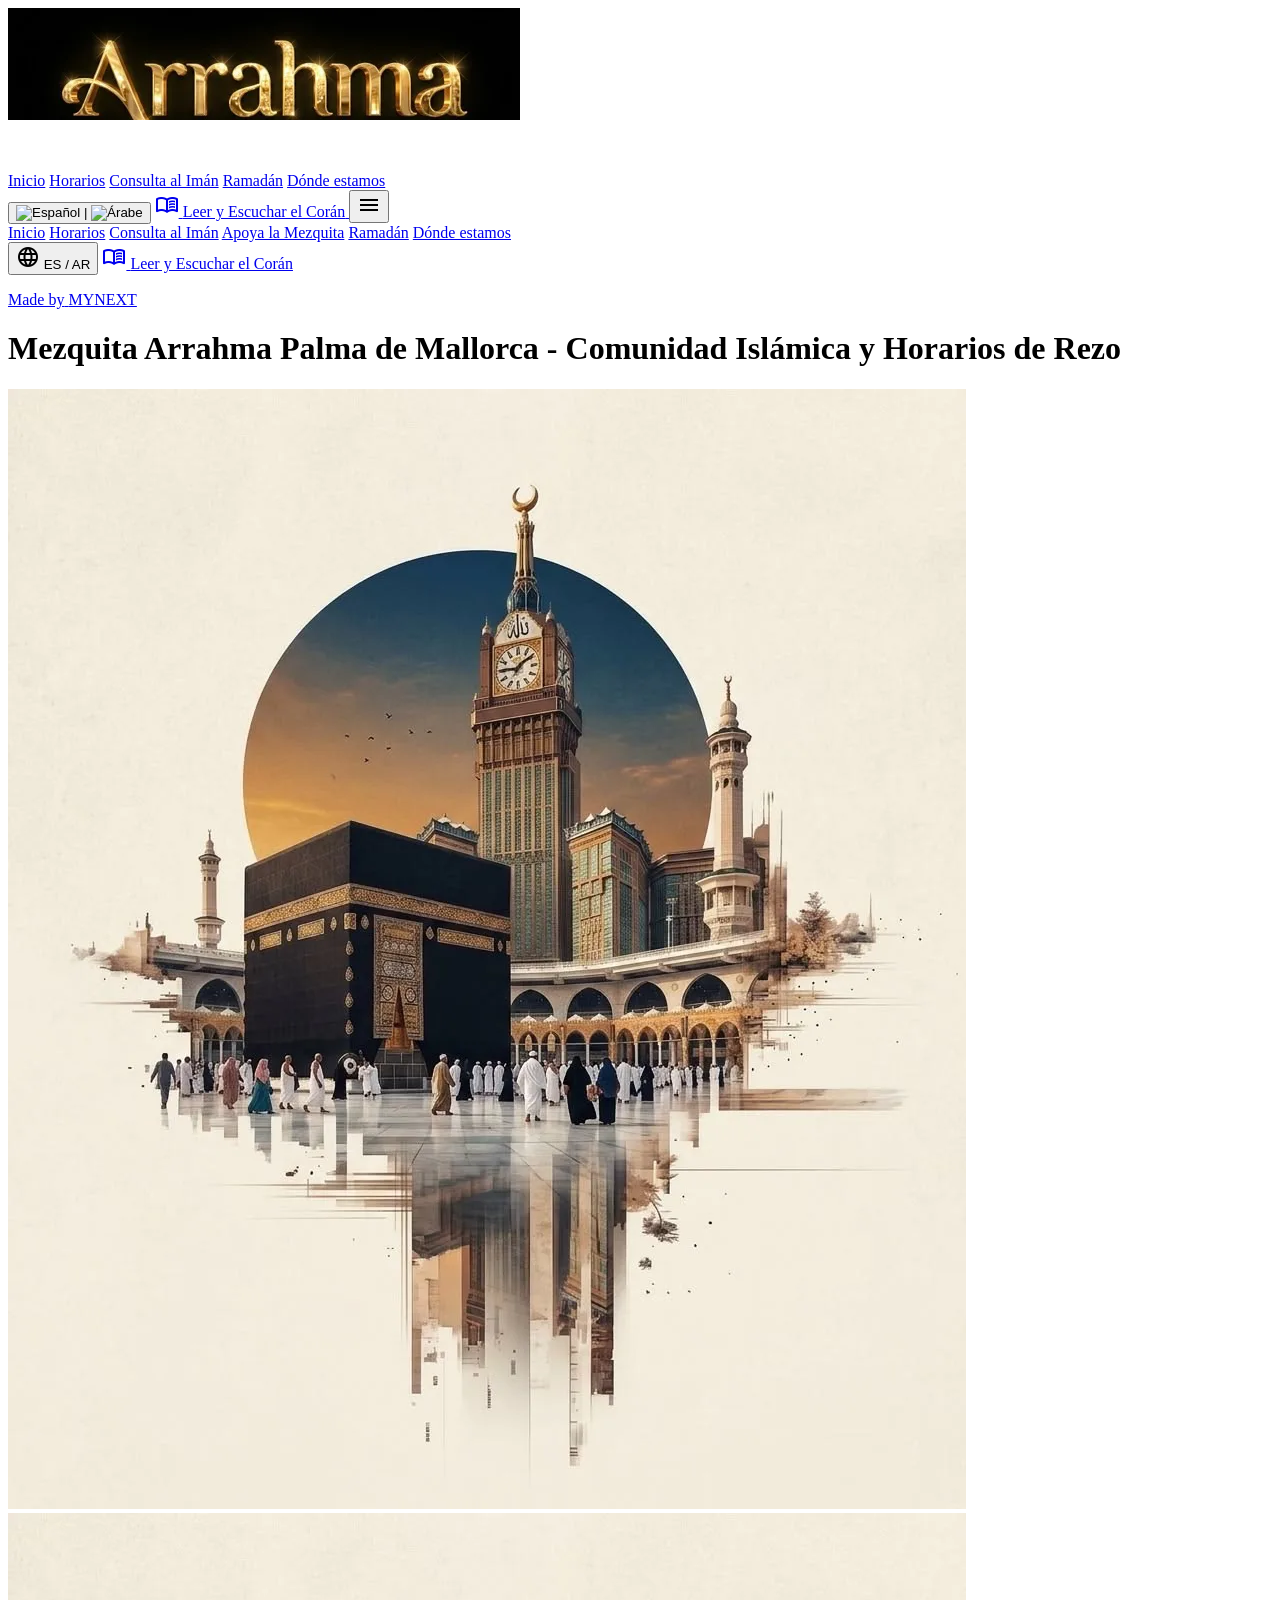
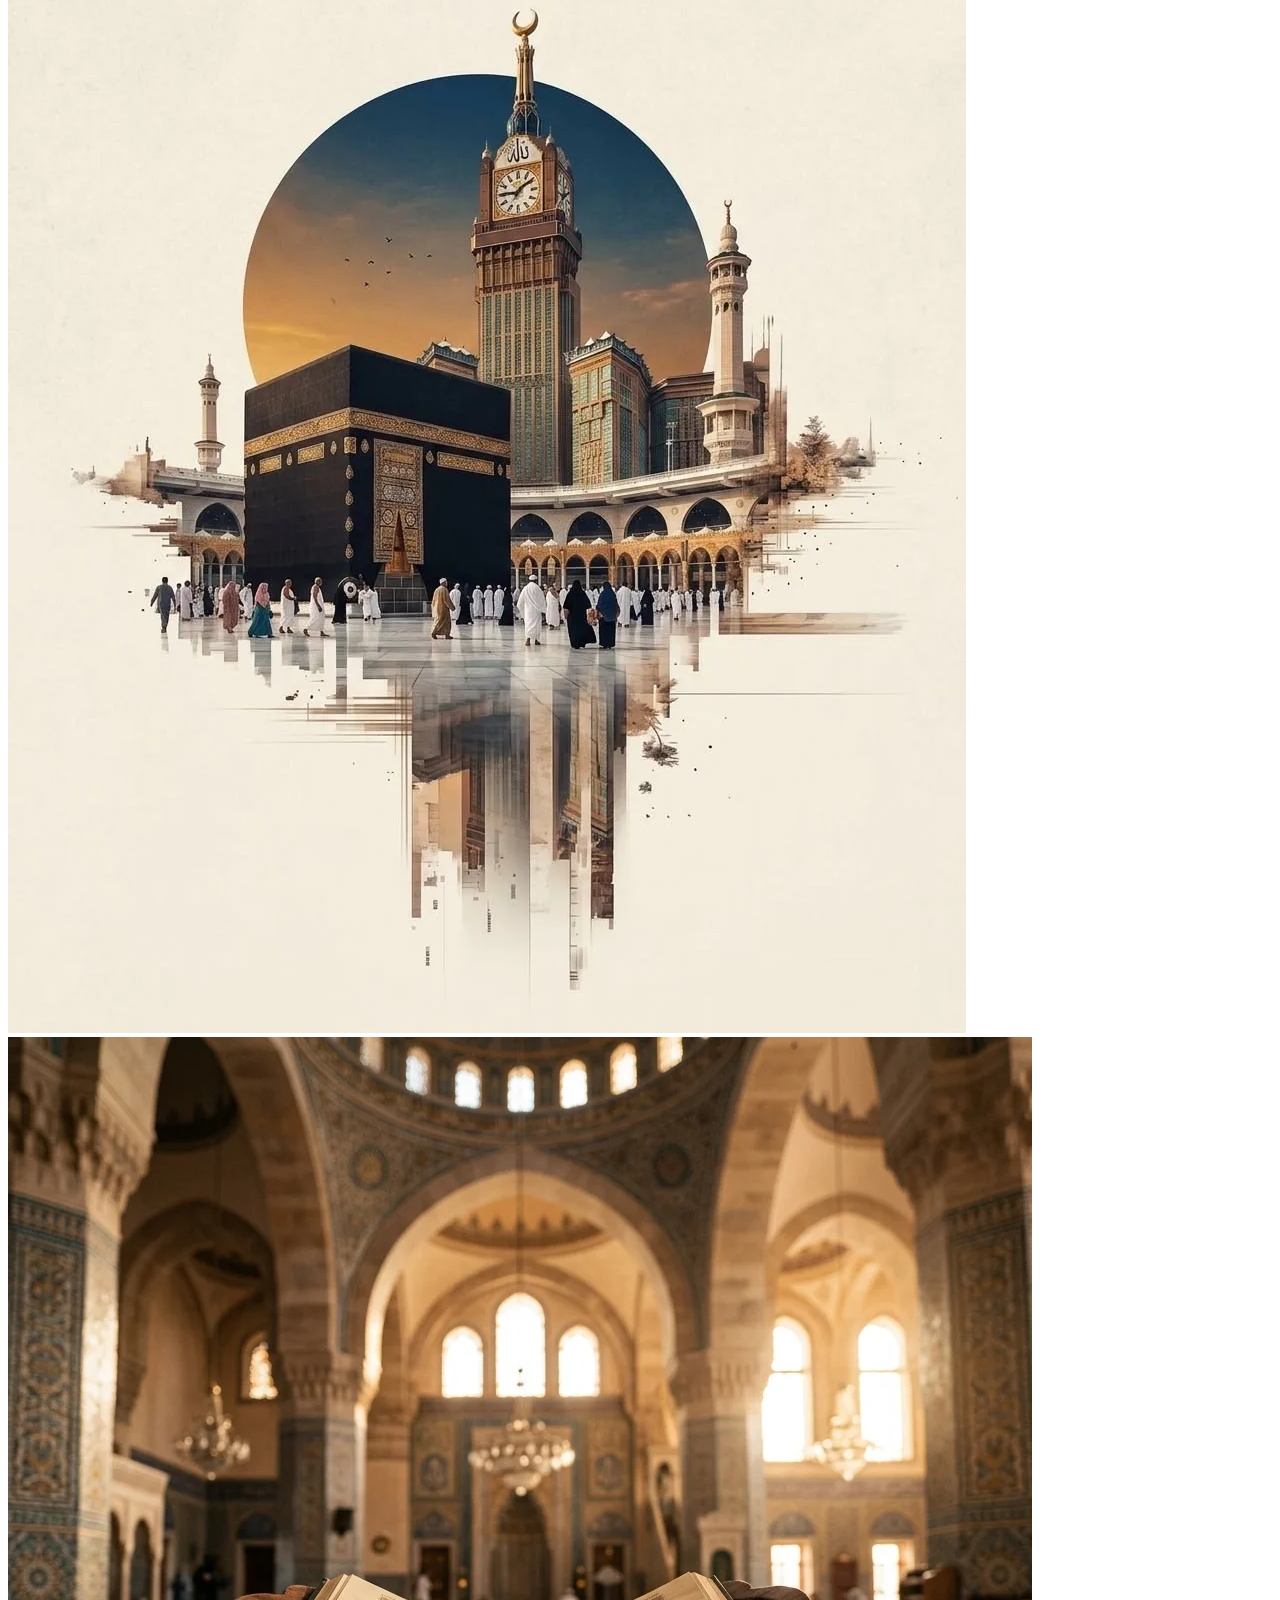
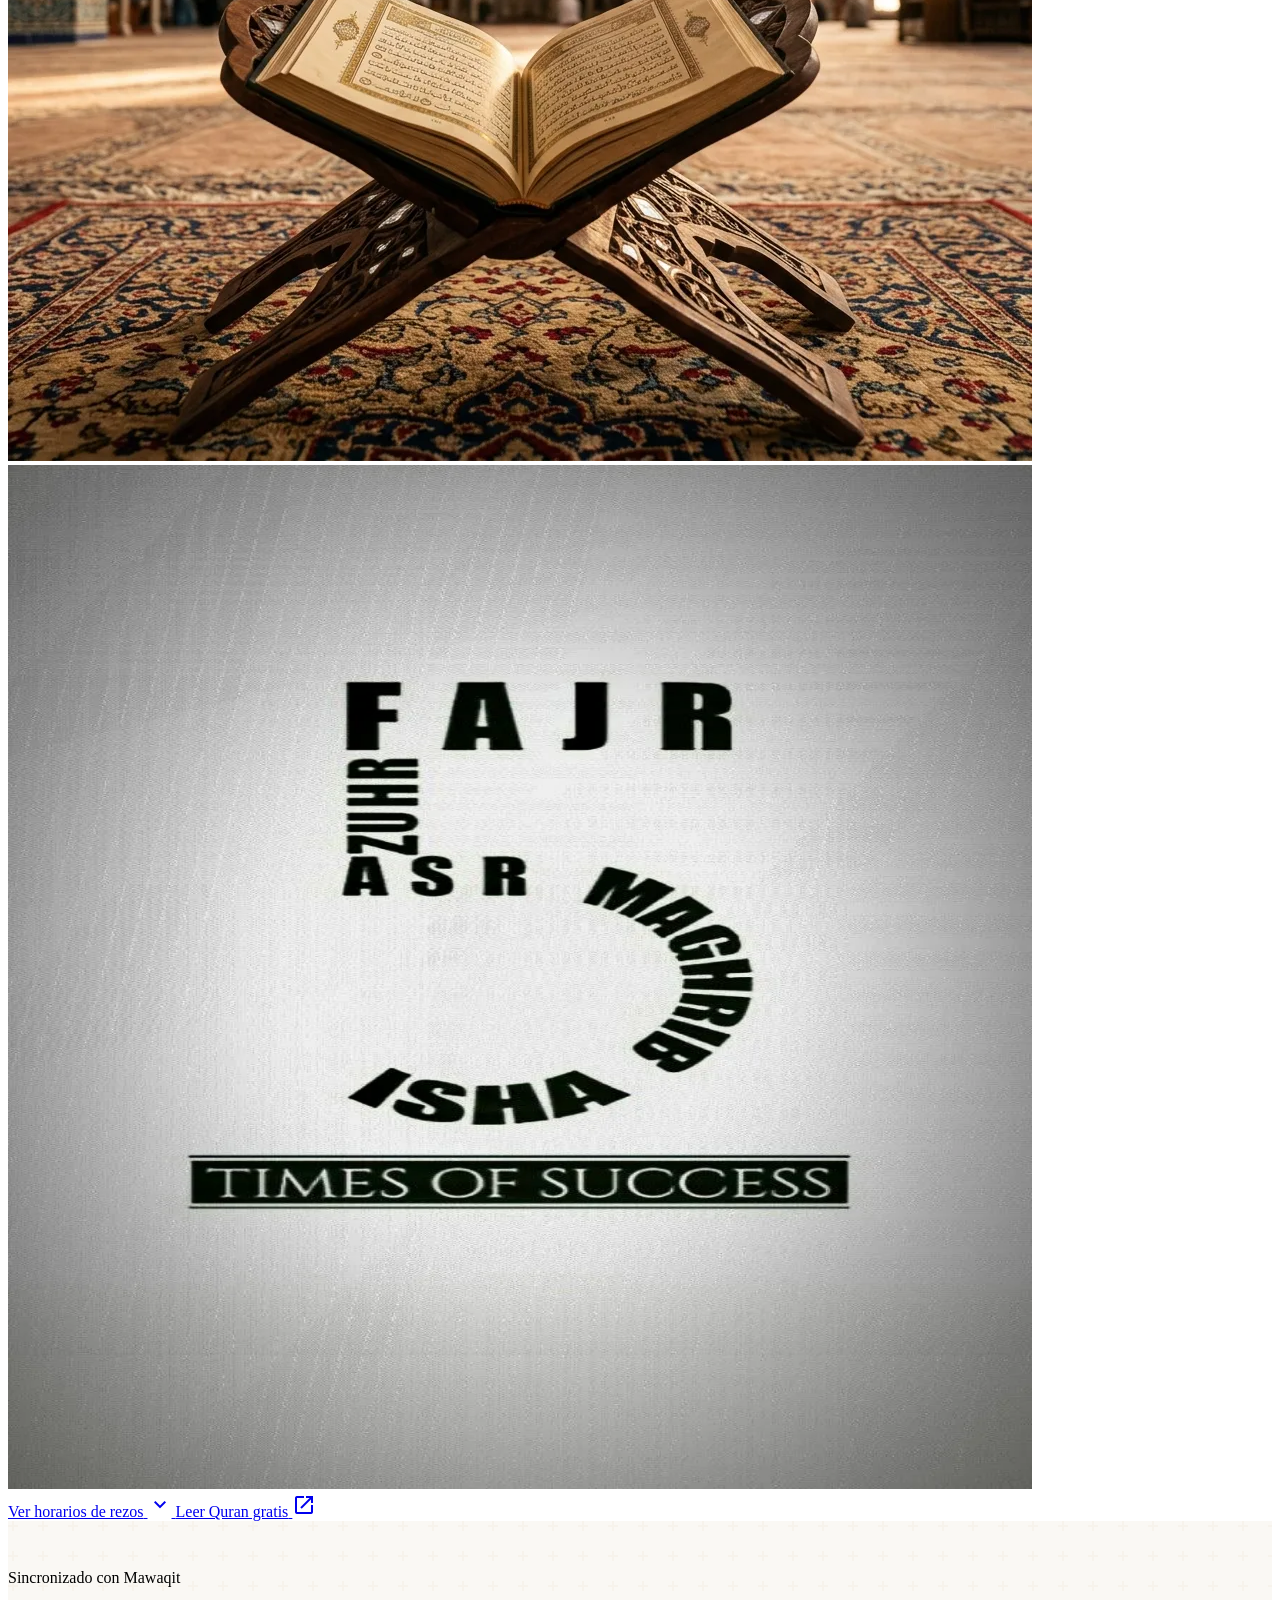
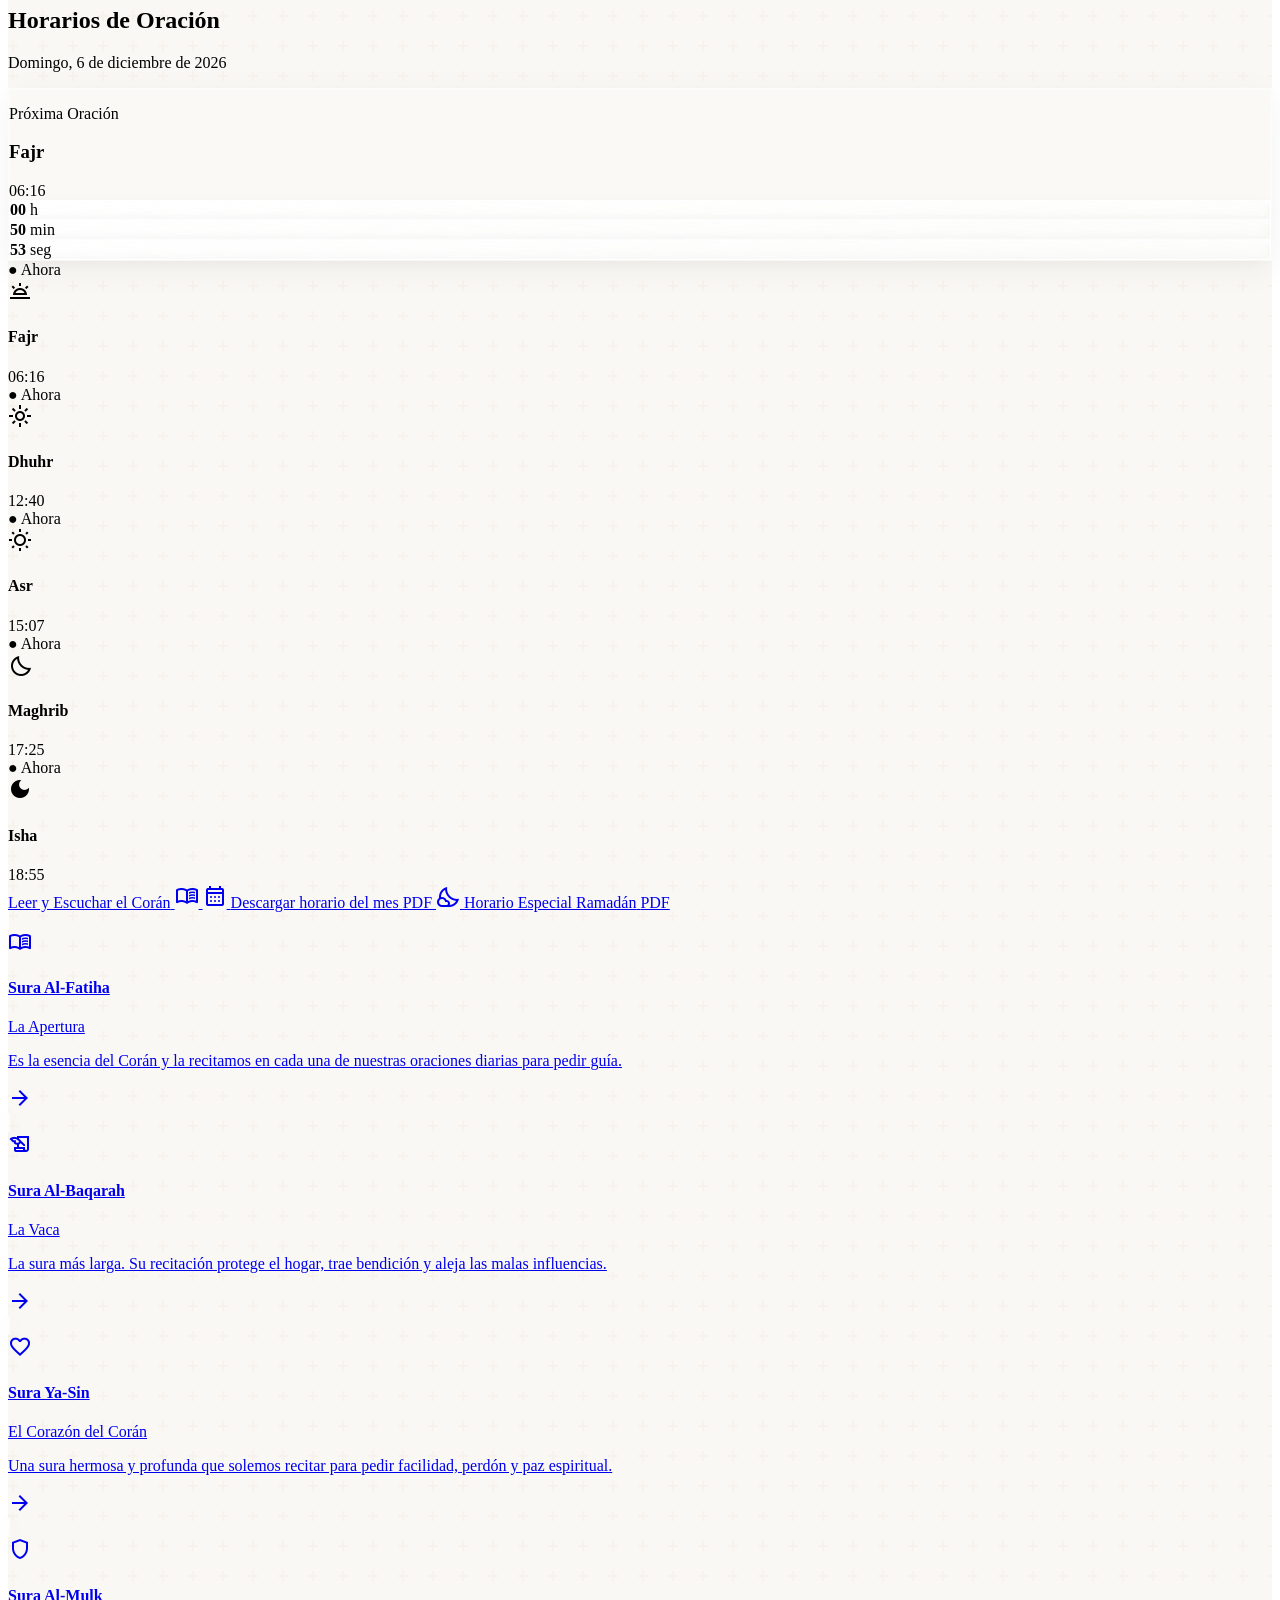
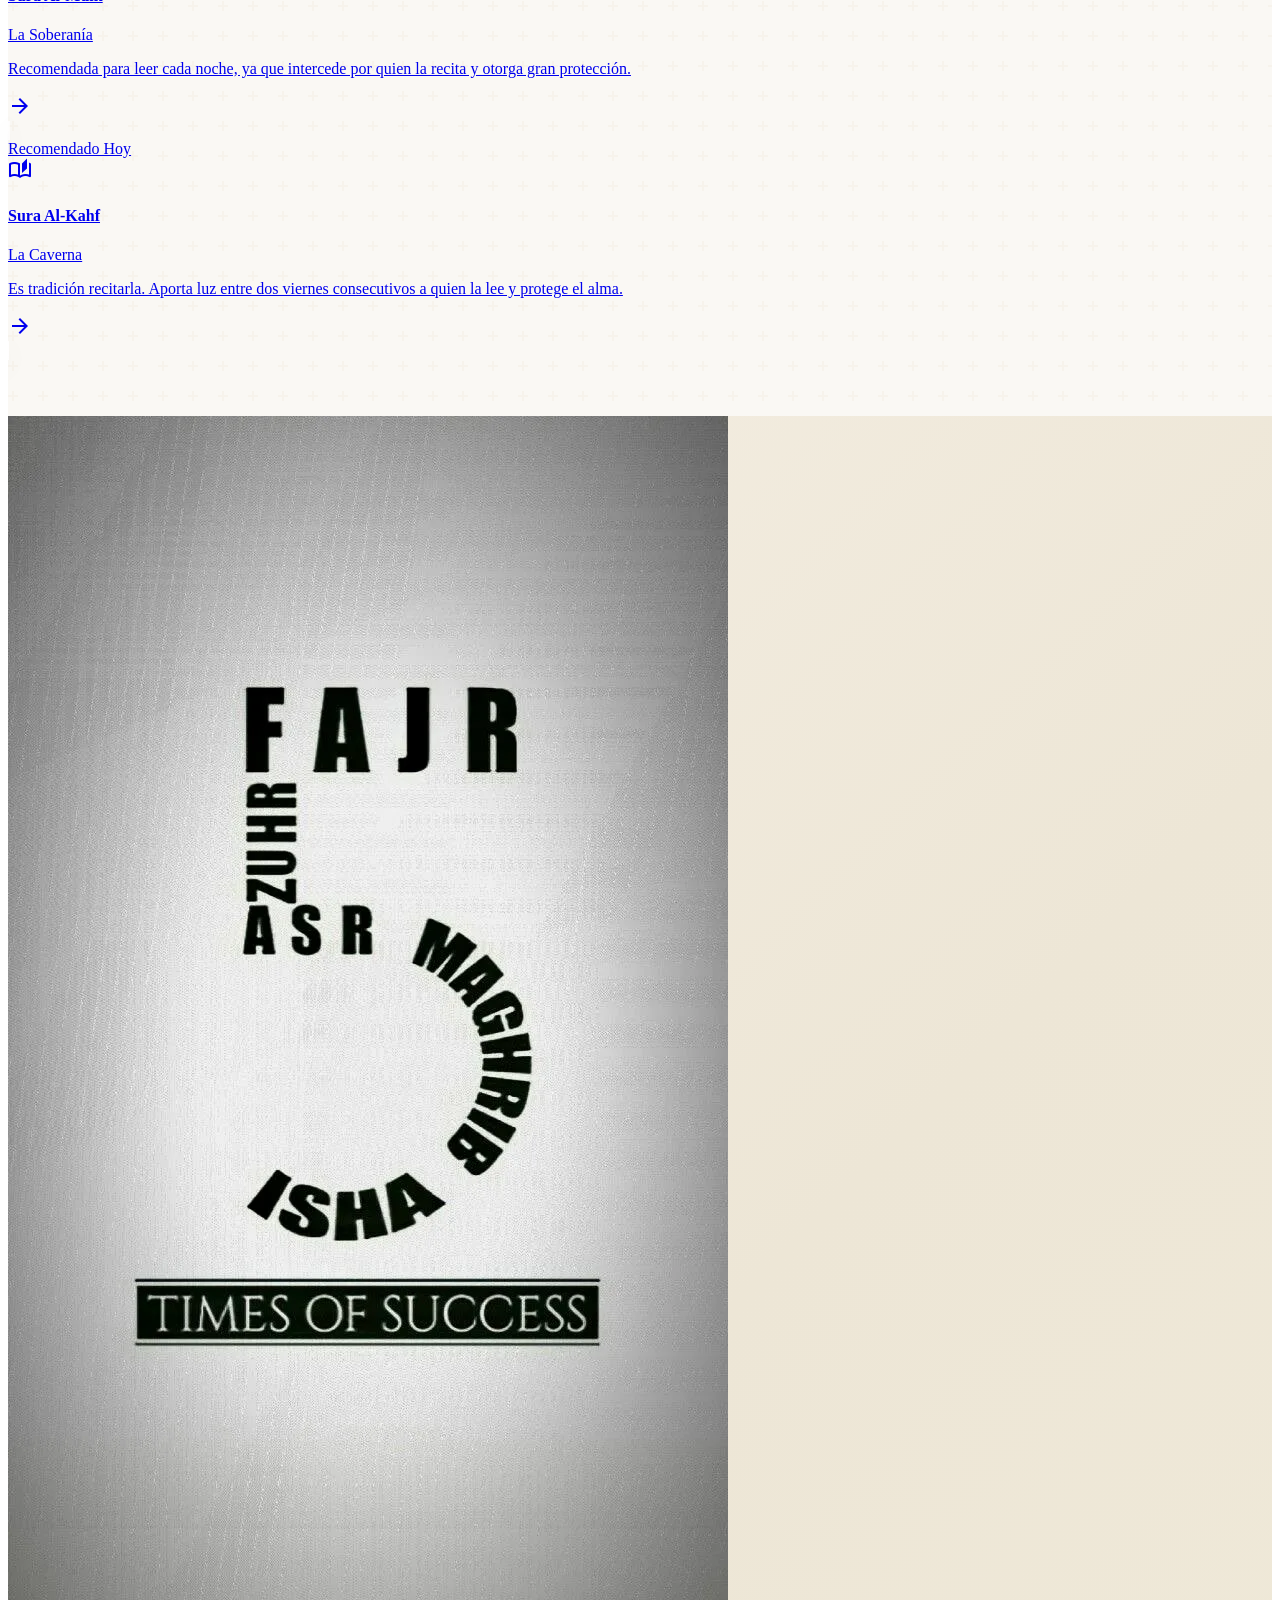
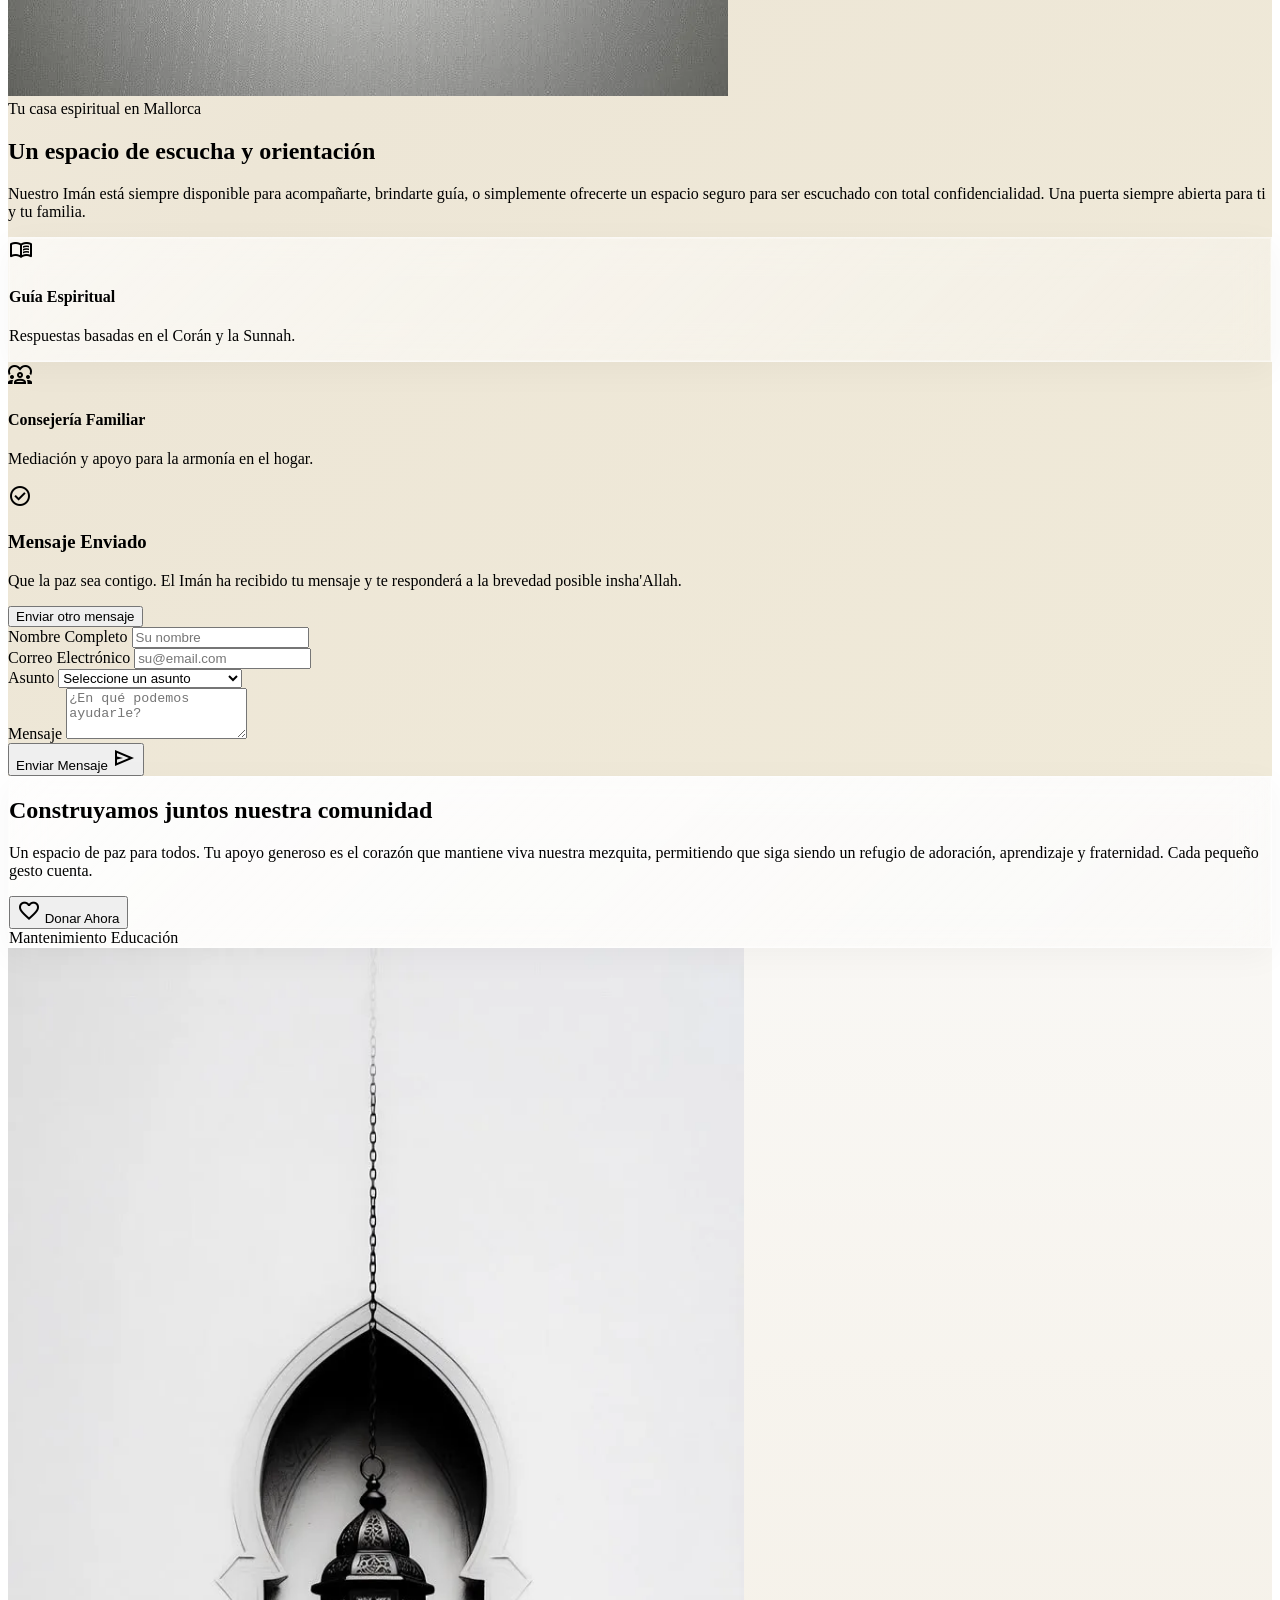
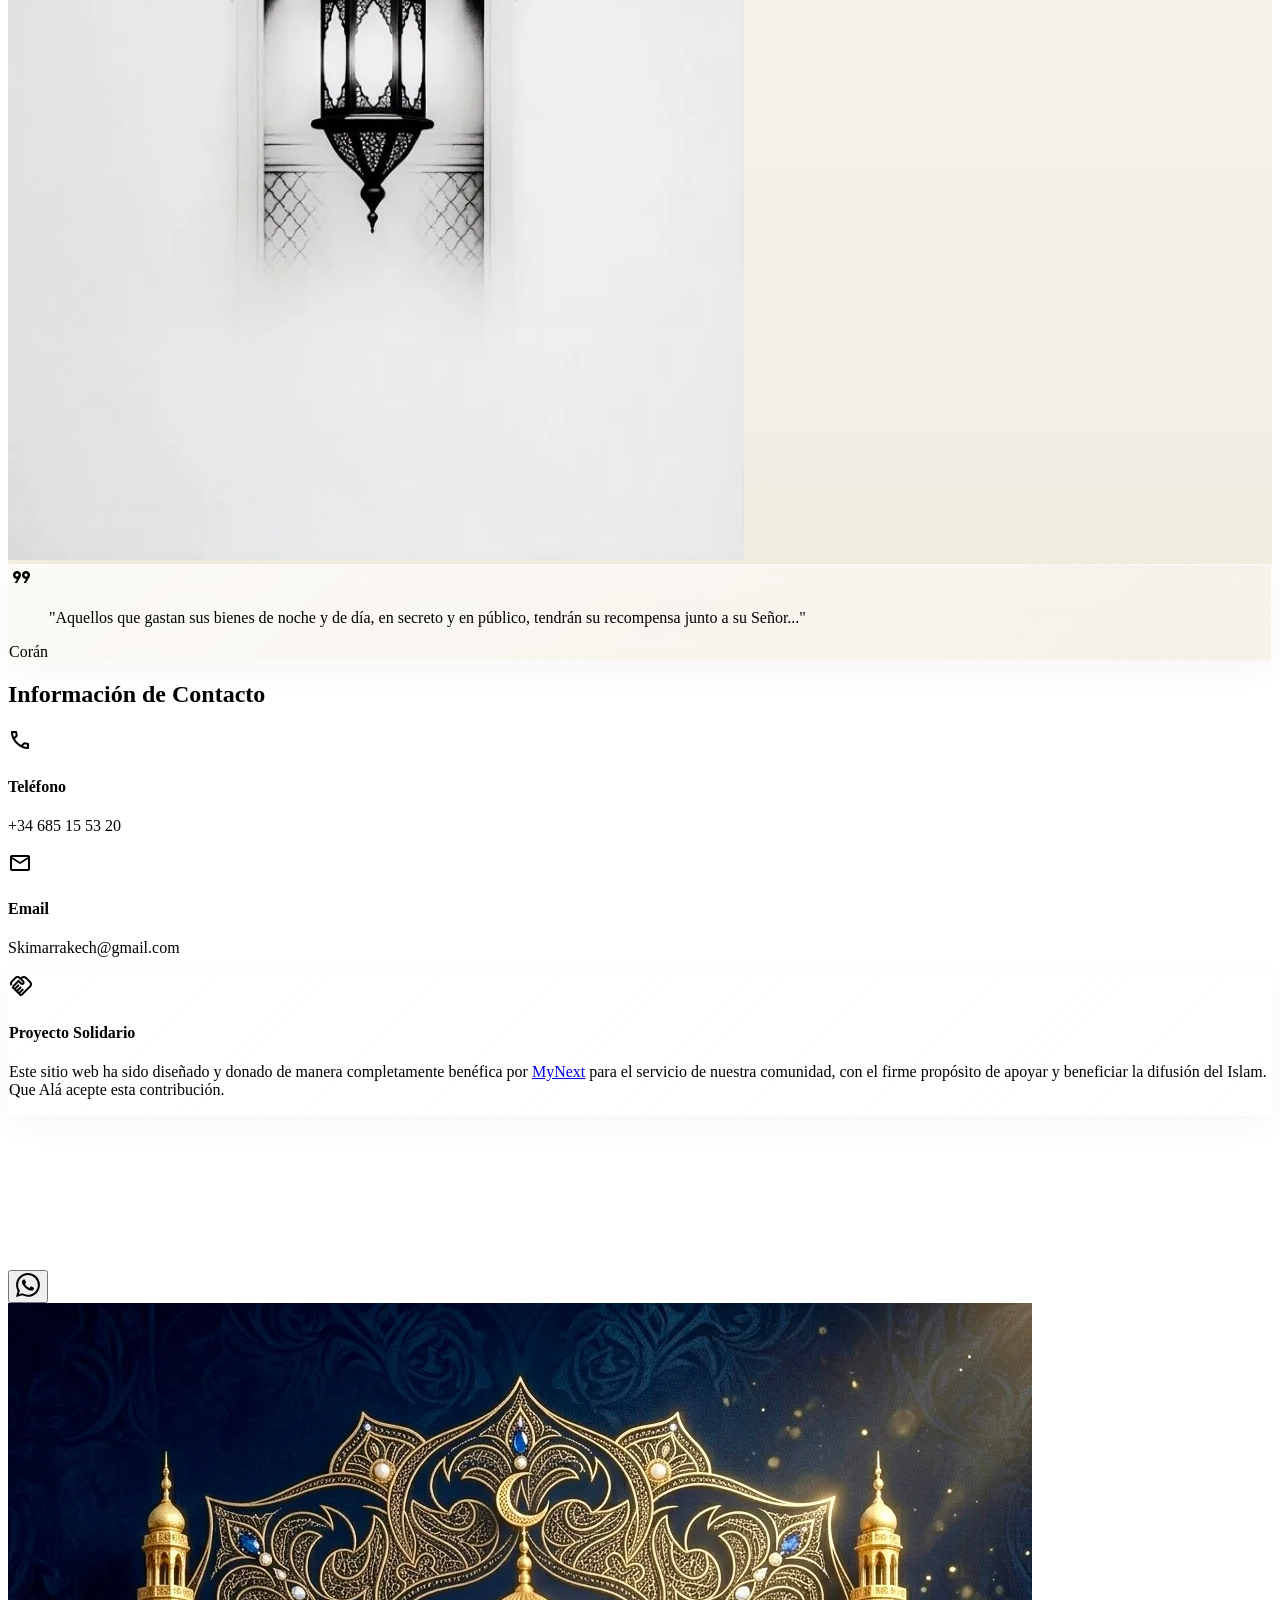
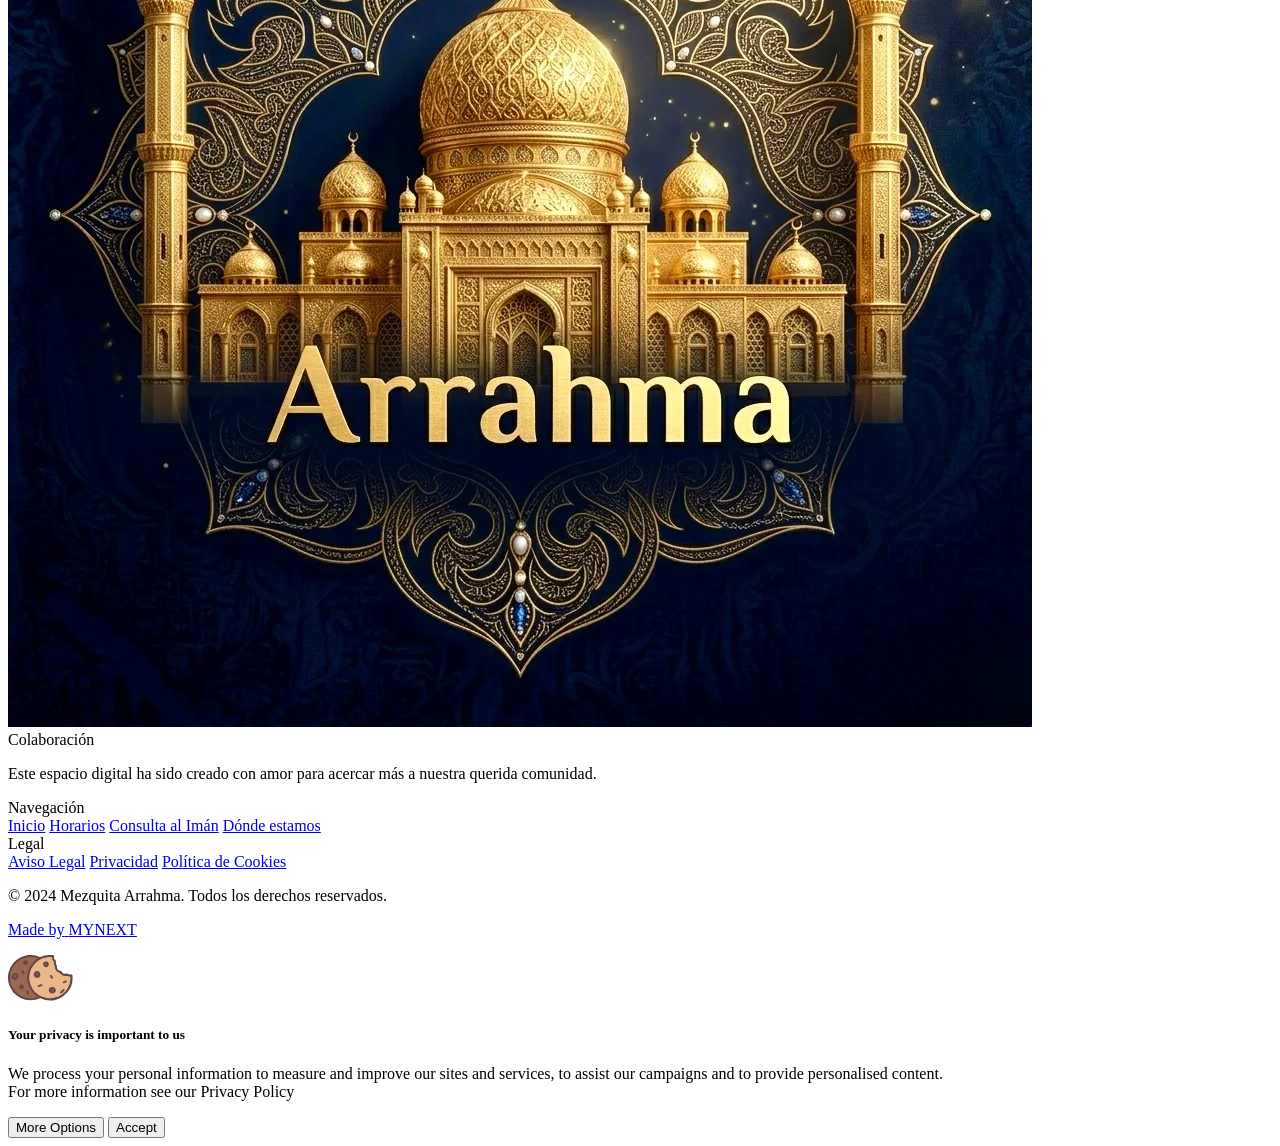
==== commit 0f158d2a: "revert: restaurar el efecto de scroll vertical en el hero para móviles y mantener el fix de dir=ltr" ====
--- a/index.html
+++ b/index.html
@@ -306,16 +306,16 @@
     <main class="pt-[72px]">
         <h1 class="sr-only">Mezquita Arrahma Palma de Mallorca - Comunidad Islámica y Horarios de Rezo</h1>
         <!-- Hero Horizontal Scroll Container -->
-        <div id="hero-scroll-container" class="relative h-auto md:h-[300vh]">
-
-            <div class="relative md:sticky md:top-[72px] h-[calc(100vh-72px)] w-full overflow-x-auto snap-x snap-mandatory md:overflow-hidden bg-black [&::-webkit-scrollbar]:hidden [-ms-overflow-style:none] [scrollbar-width:none]" dir="ltr">
+        <div id="hero-scroll-container" class="relative h-[400vh] md:h-[300vh]">
+
+            <div class="sticky top-[72px] h-[calc(100vh-72px)] w-full overflow-hidden bg-black" dir="ltr">
 
                 <!-- The Horizontal Track -->
-                <div id="hero-horizontal-track" class="flex w-max h-full md:will-change-transform">
+                <div id="hero-horizontal-track" class="flex w-max h-full will-change-transform">
 
                     <!-- Step 1 (Imagen de bienvenida SOLO en móviles) -->
                     <section
-                        class="w-screen h-full relative flex-shrink-0 flex flex-col justify-center items-center overflow-hidden bg-black block md:hidden snap-center"
+                        class="w-screen h-full relative flex-shrink-0 flex flex-col justify-center items-center overflow-hidden bg-black block md:hidden"
                         id="inicio-mobile">
                         <picture class="absolute inset-0 w-full h-full z-0">
                             <source srcset="assets/hero_1_movil.webp" type="image/webp" />
@@ -326,7 +326,7 @@
 
                     <!-- Step 2 (Video - en móvil es 2do, en desktop es 1ro) -->
                     <section
-                        class="w-screen h-full relative flex-shrink-0 flex flex-col justify-center items-center overflow-hidden bg-black snap-center"
+                        class="w-screen h-full relative flex-shrink-0 flex flex-col justify-center items-center overflow-hidden bg-black"
                         id="inicio">
                         <video id="hero-video"
                             class="absolute inset-0 w-full h-full object-contain z-0 opacity-90 scale-95 md:scale-100"
@@ -340,7 +340,7 @@
 
                     <!-- Step 3 (Libro - Corán) -->
                     <section
-                        class="w-screen h-full relative flex-shrink-0 flex justify-center items-center overflow-hidden bg-black py-0 snap-center">
+                        class="w-screen h-full relative flex-shrink-0 flex justify-center items-center overflow-hidden bg-black py-0">
                         <picture>
                             <source srcset="assets/quran_4k.webp" type="image/webp" />
                             <img alt="Mezquita Arrahma - Corán" width="1024" height="1024" loading="lazy"
@@ -353,7 +353,7 @@
 
                     <!-- Step 4 (Nueva Imagen - Comunidad) -->
                     <section
-                        class="w-screen h-full relative flex-shrink-0 flex justify-center items-center overflow-hidden bg-black py-0 snap-center">
+                        class="w-screen h-full relative flex-shrink-0 flex justify-center items-center overflow-hidden bg-black py-0">
                         <picture>
                             <source srcset="assets/extra_3835.webp" type="image/webp" />
                             <img alt="Mezquita Arrahma - Comunidad" width="1024" height="1024" loading="lazy"
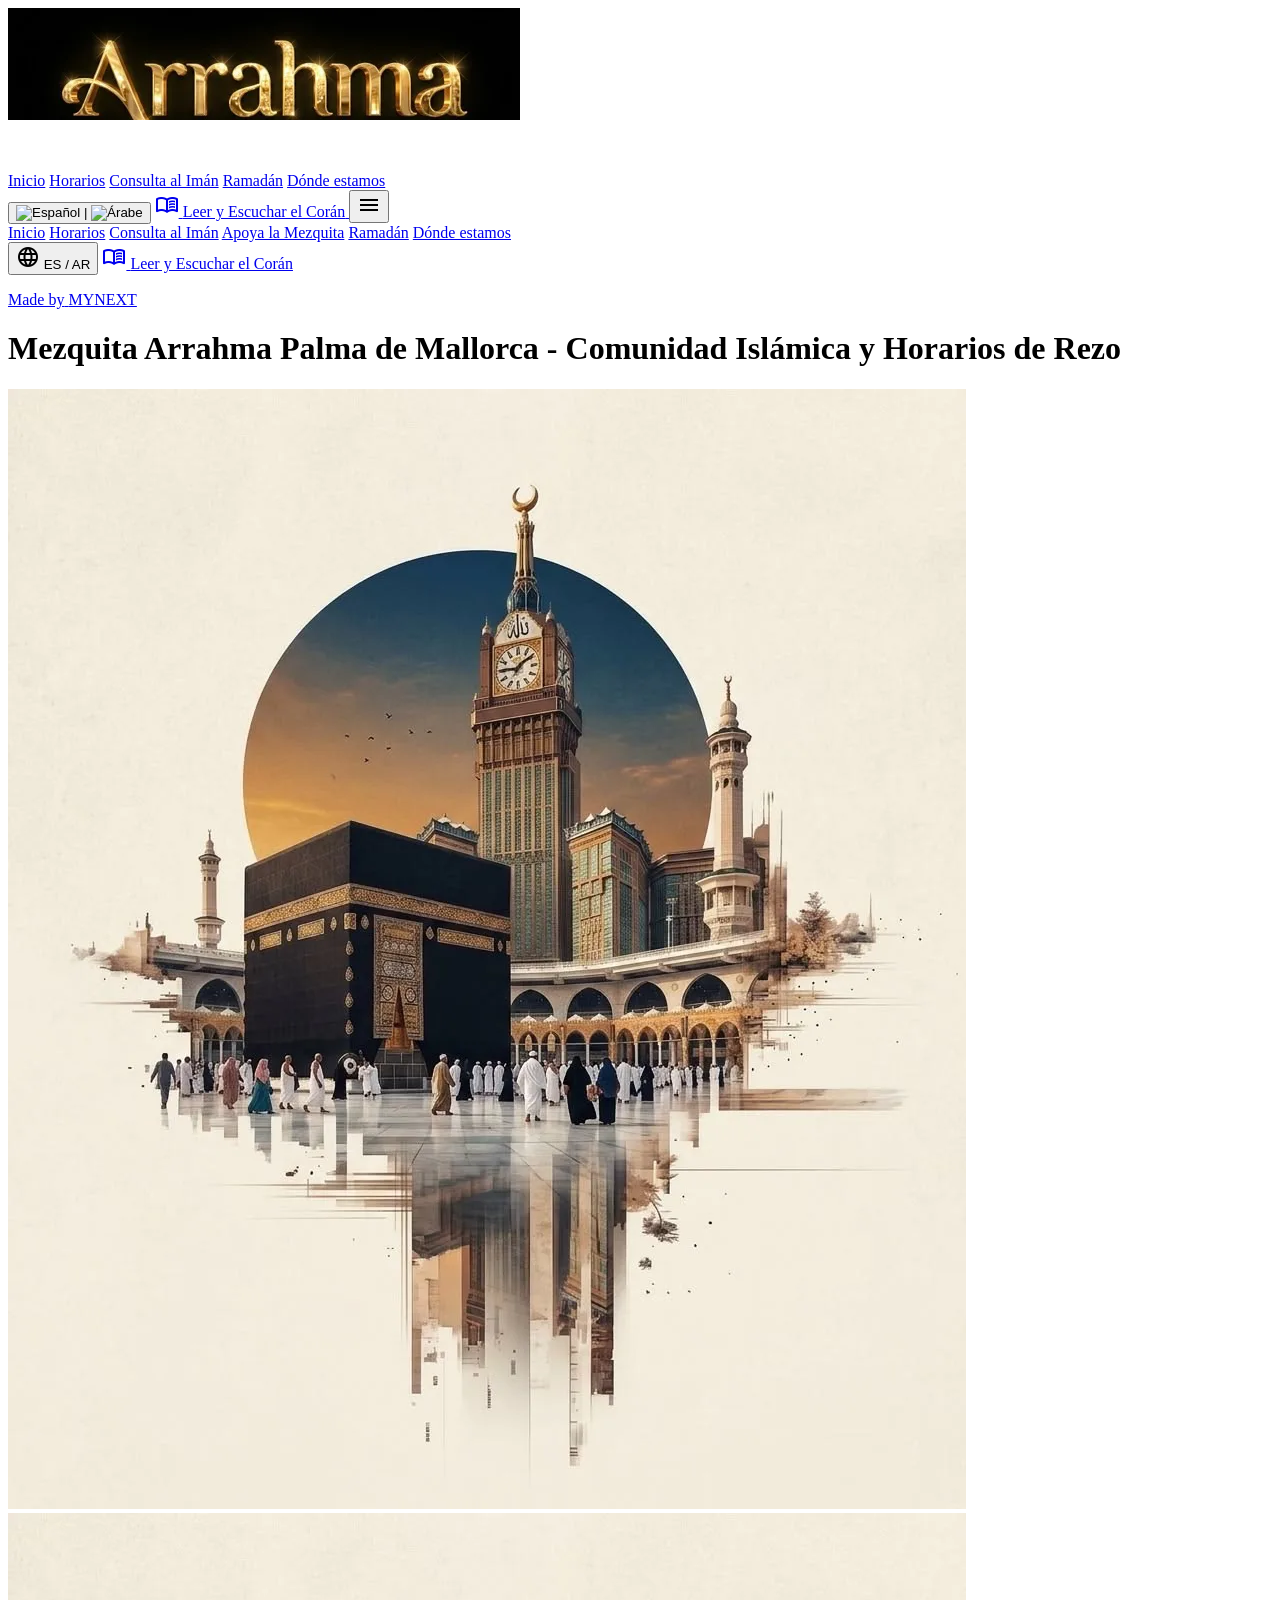
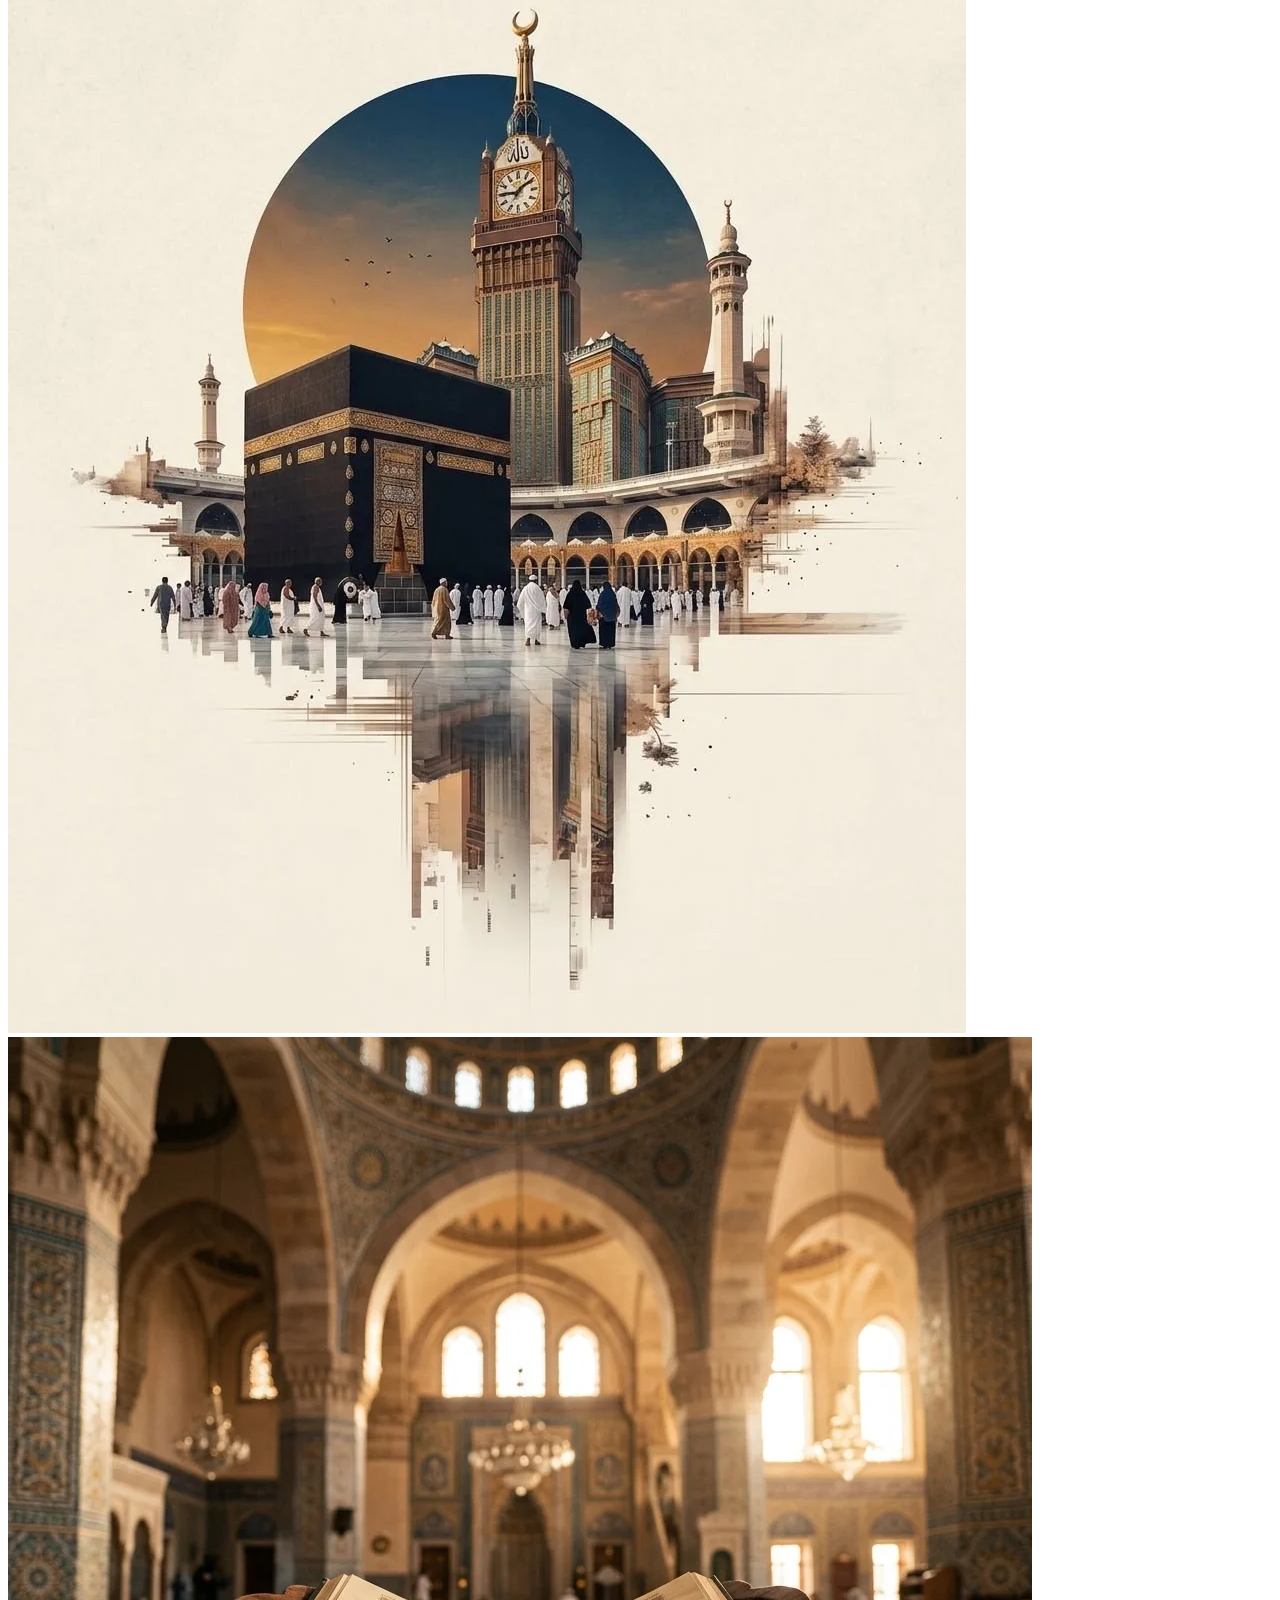
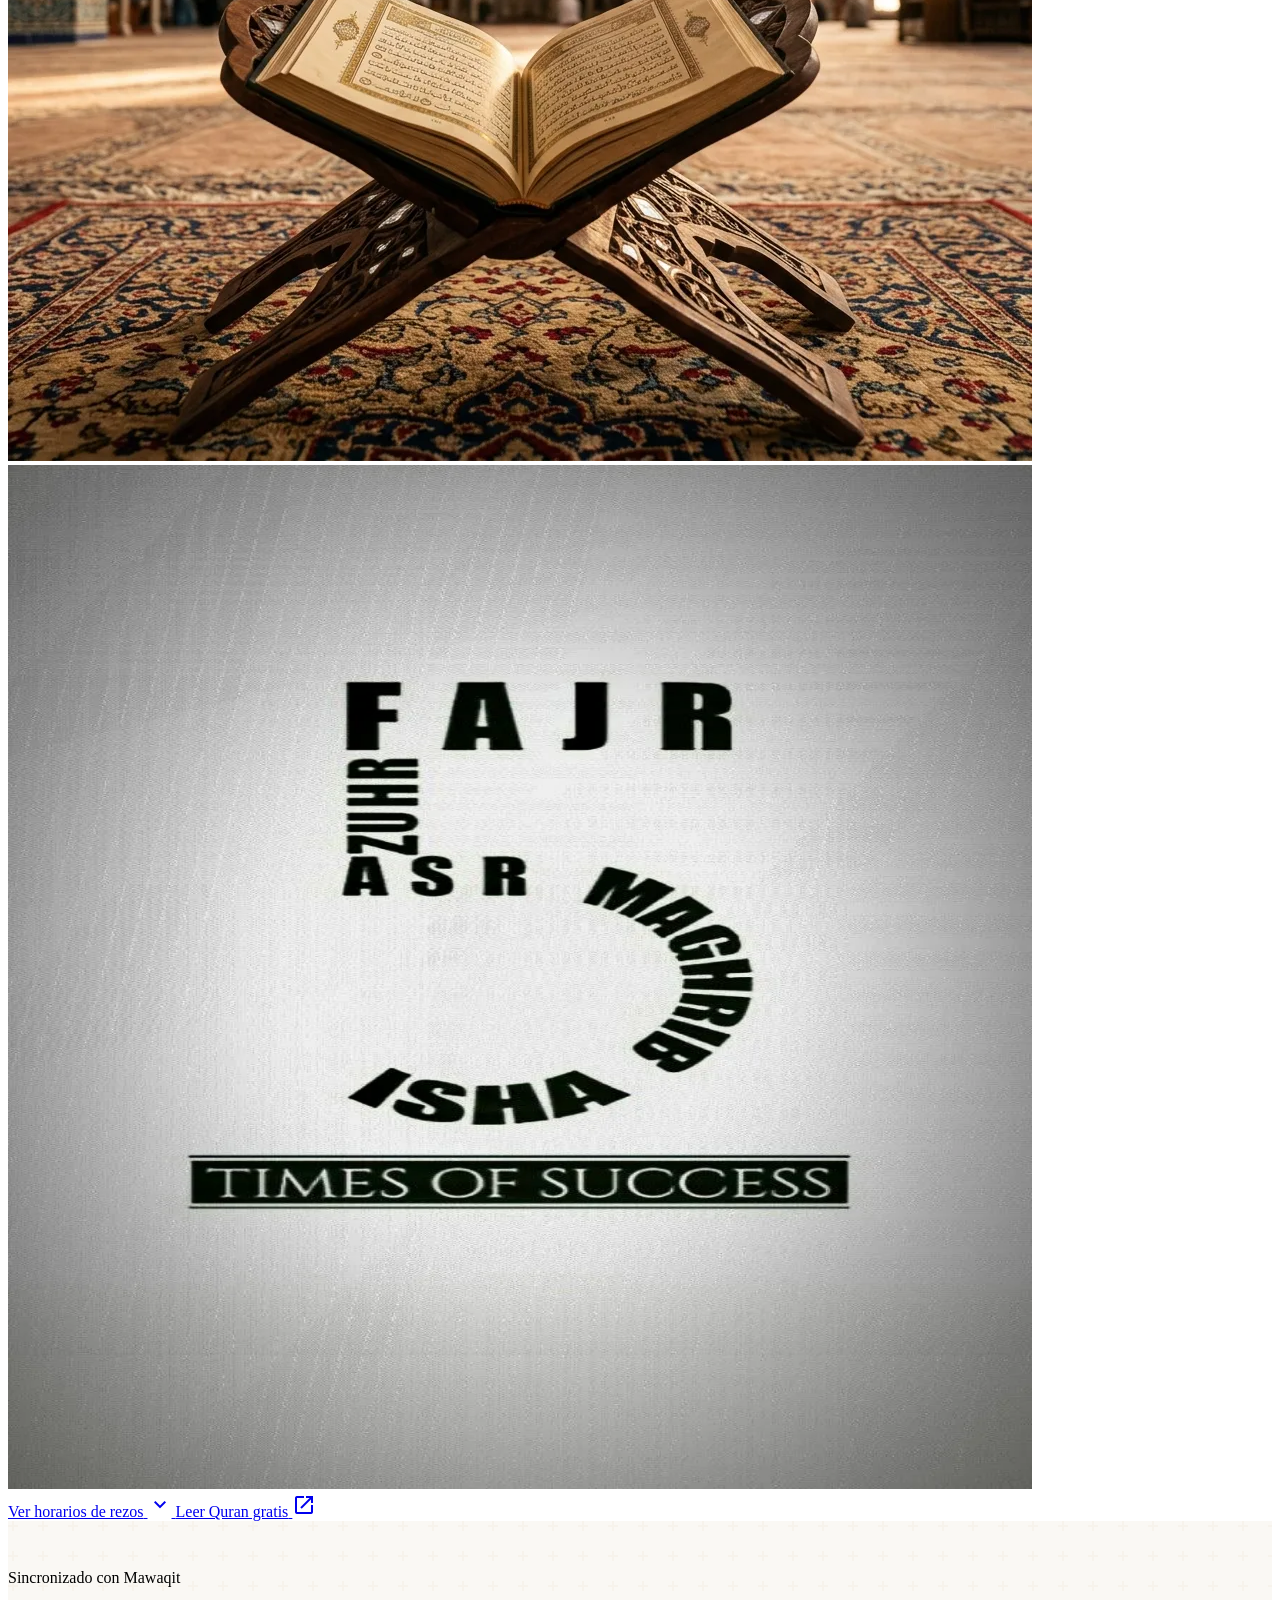
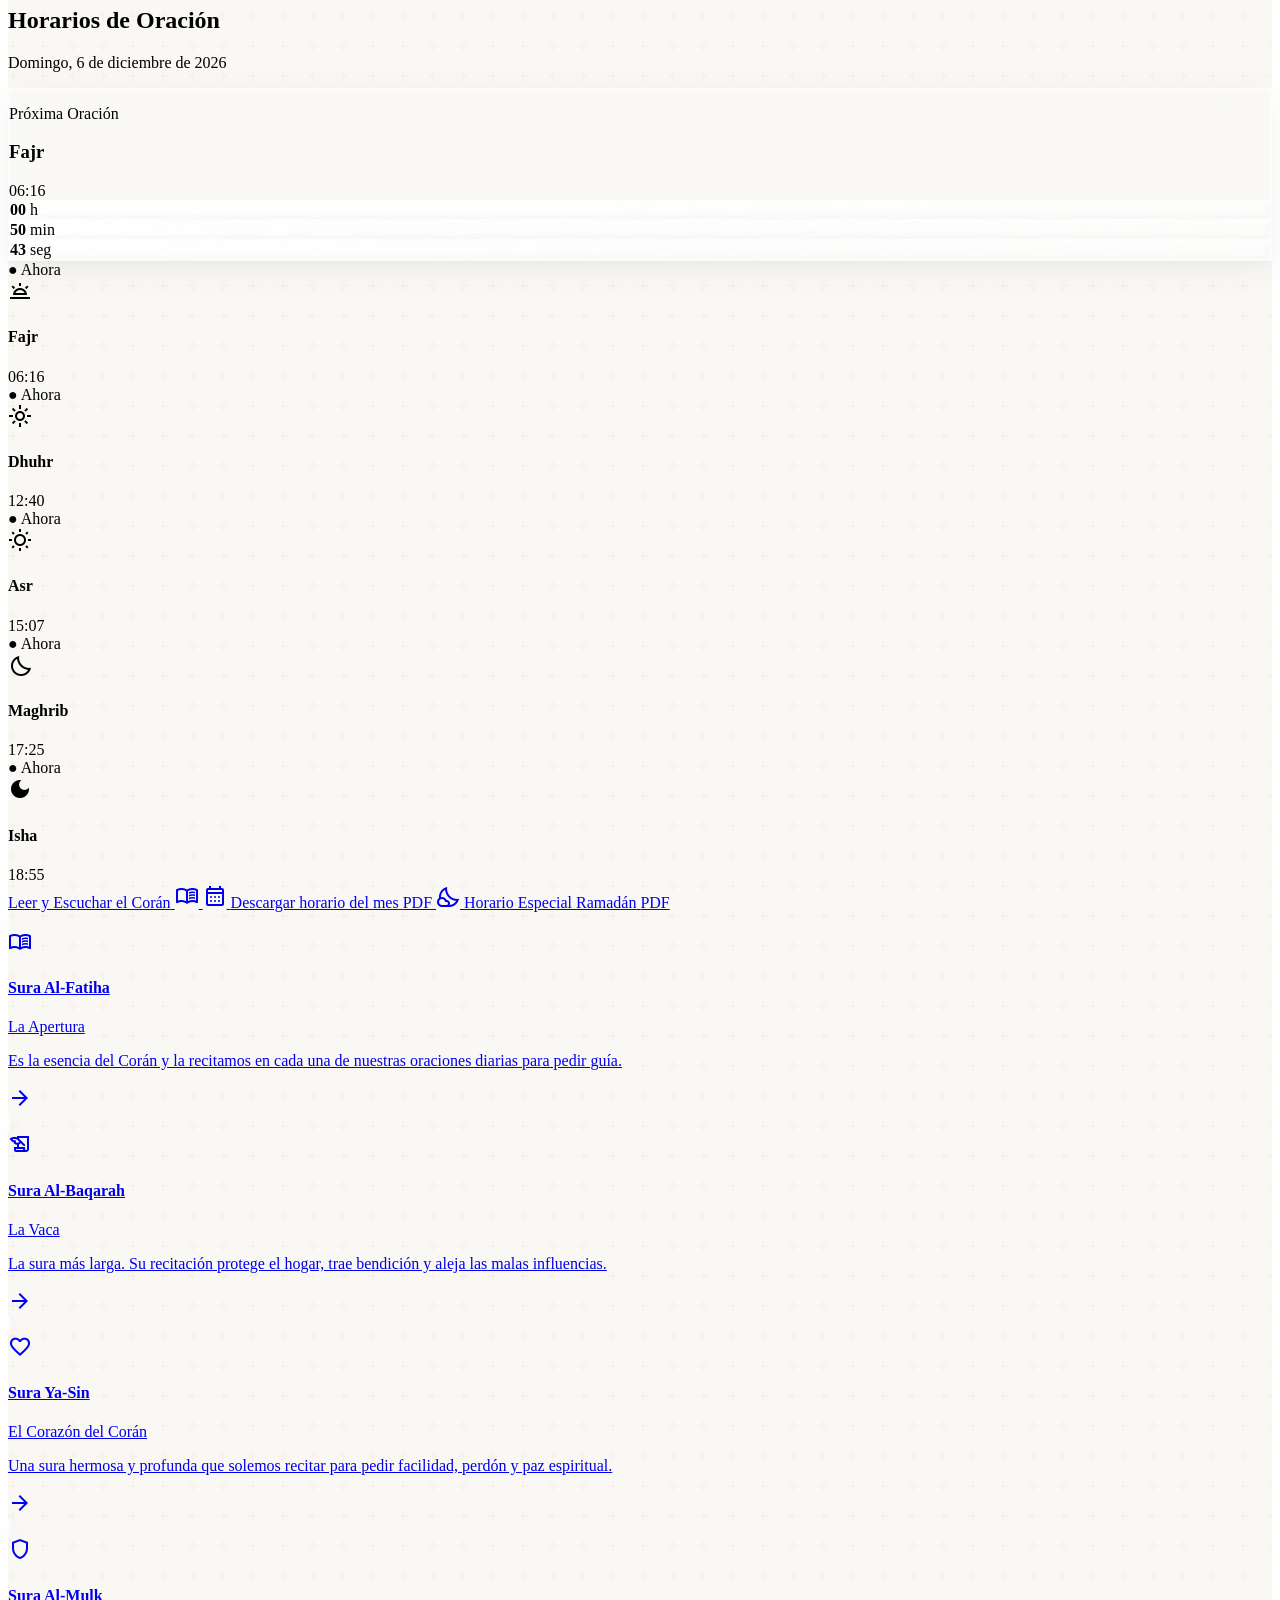
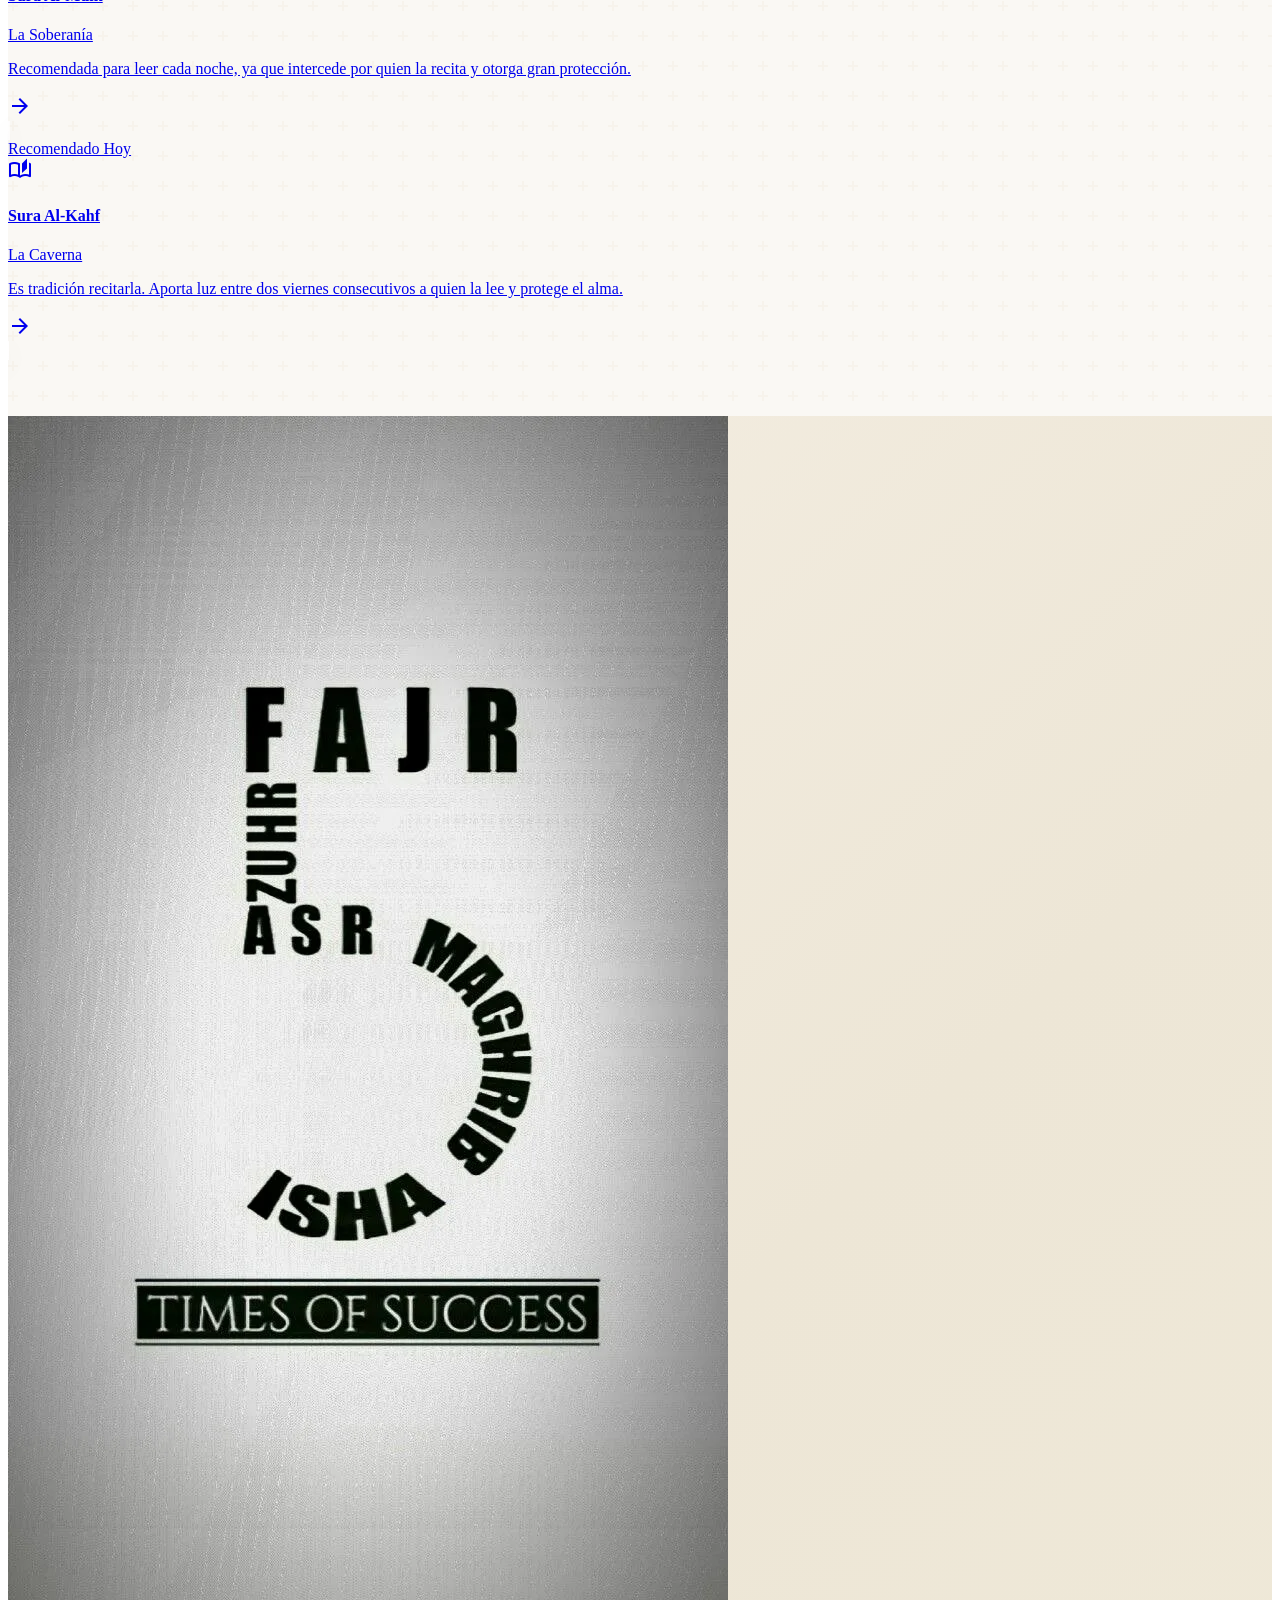
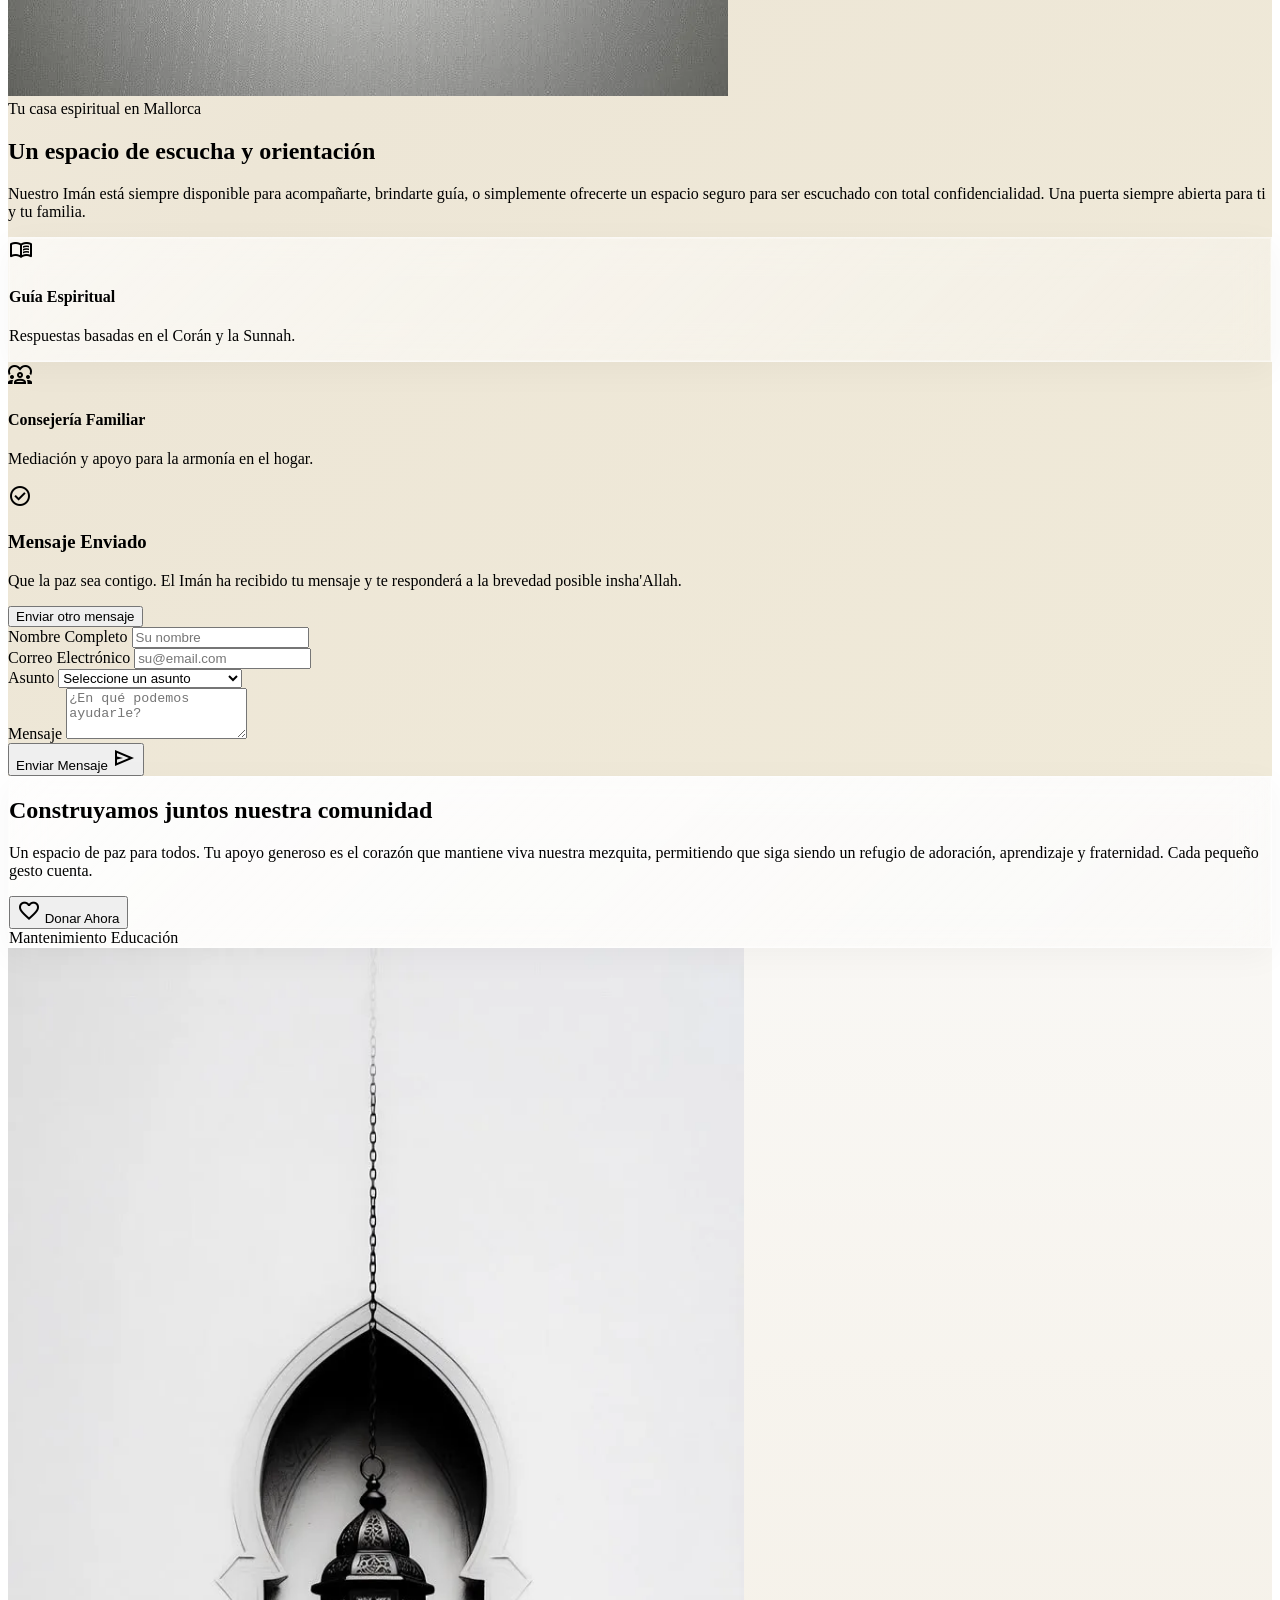
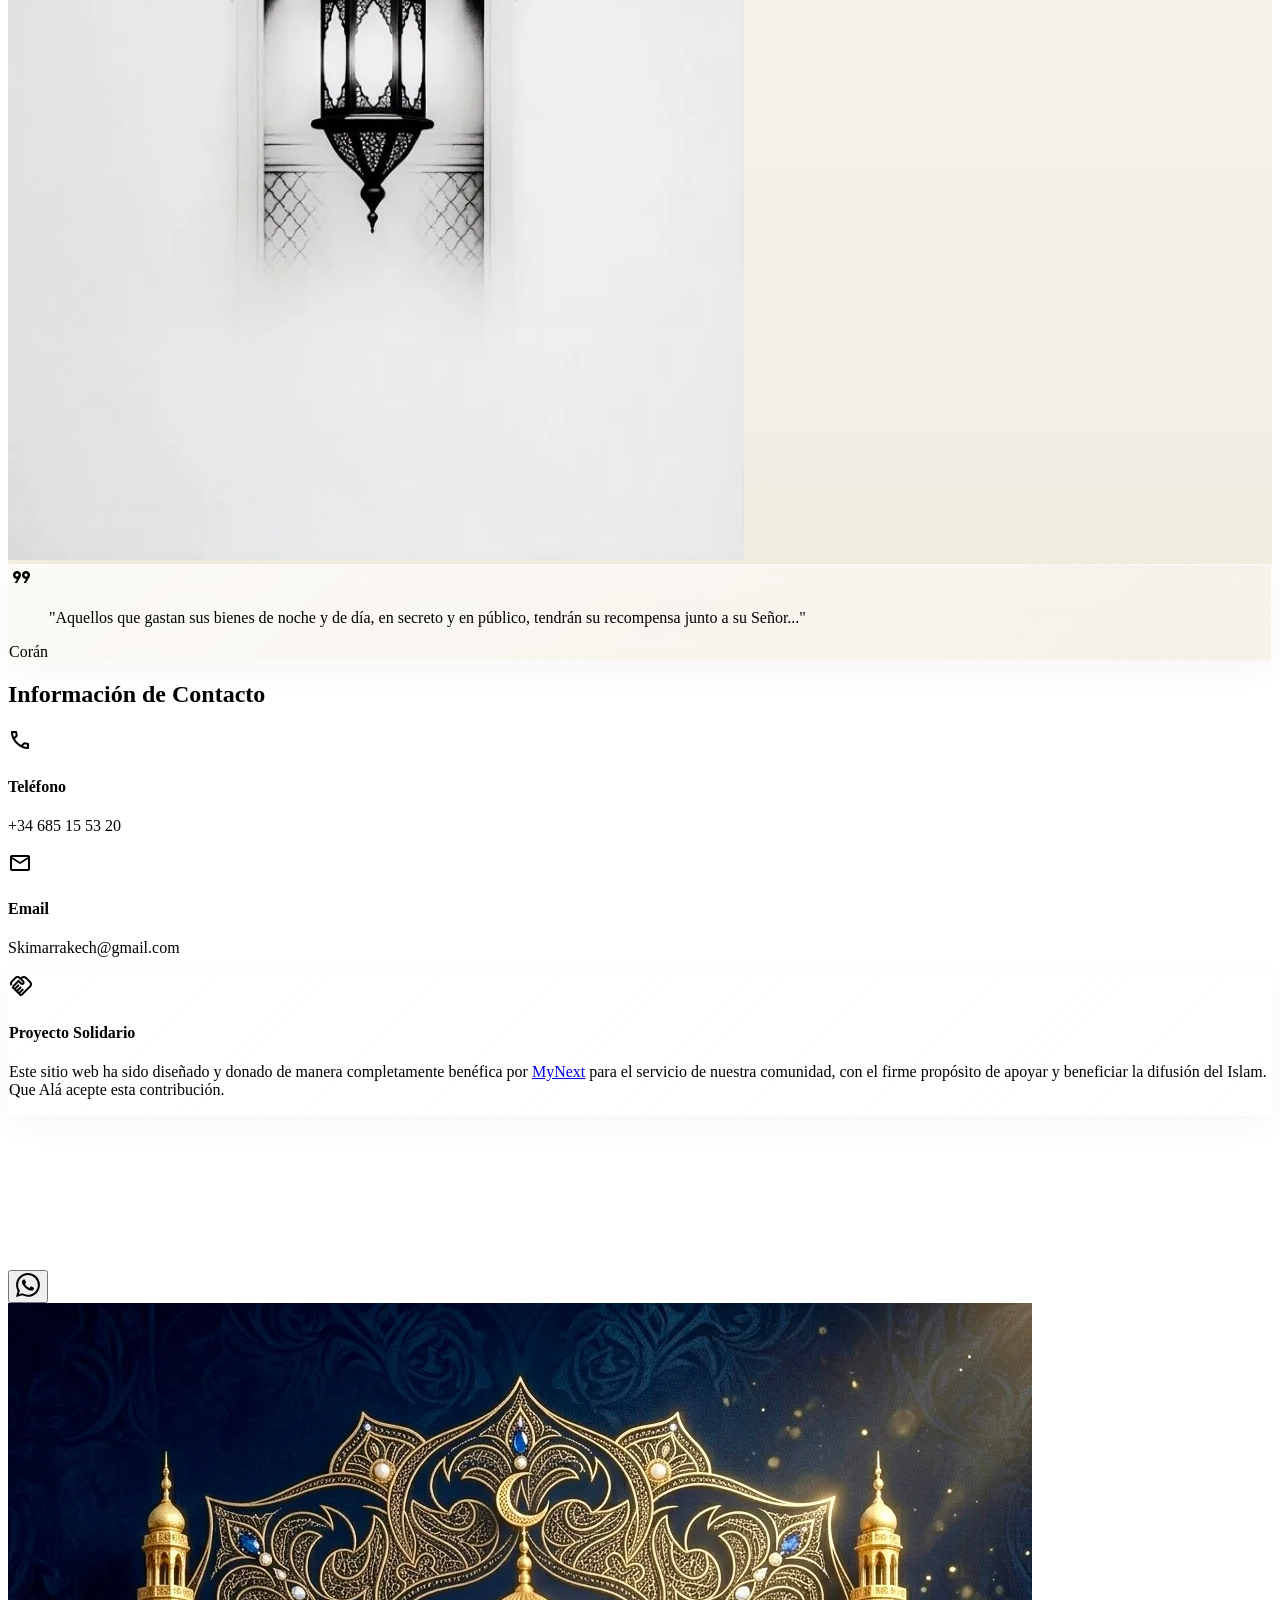
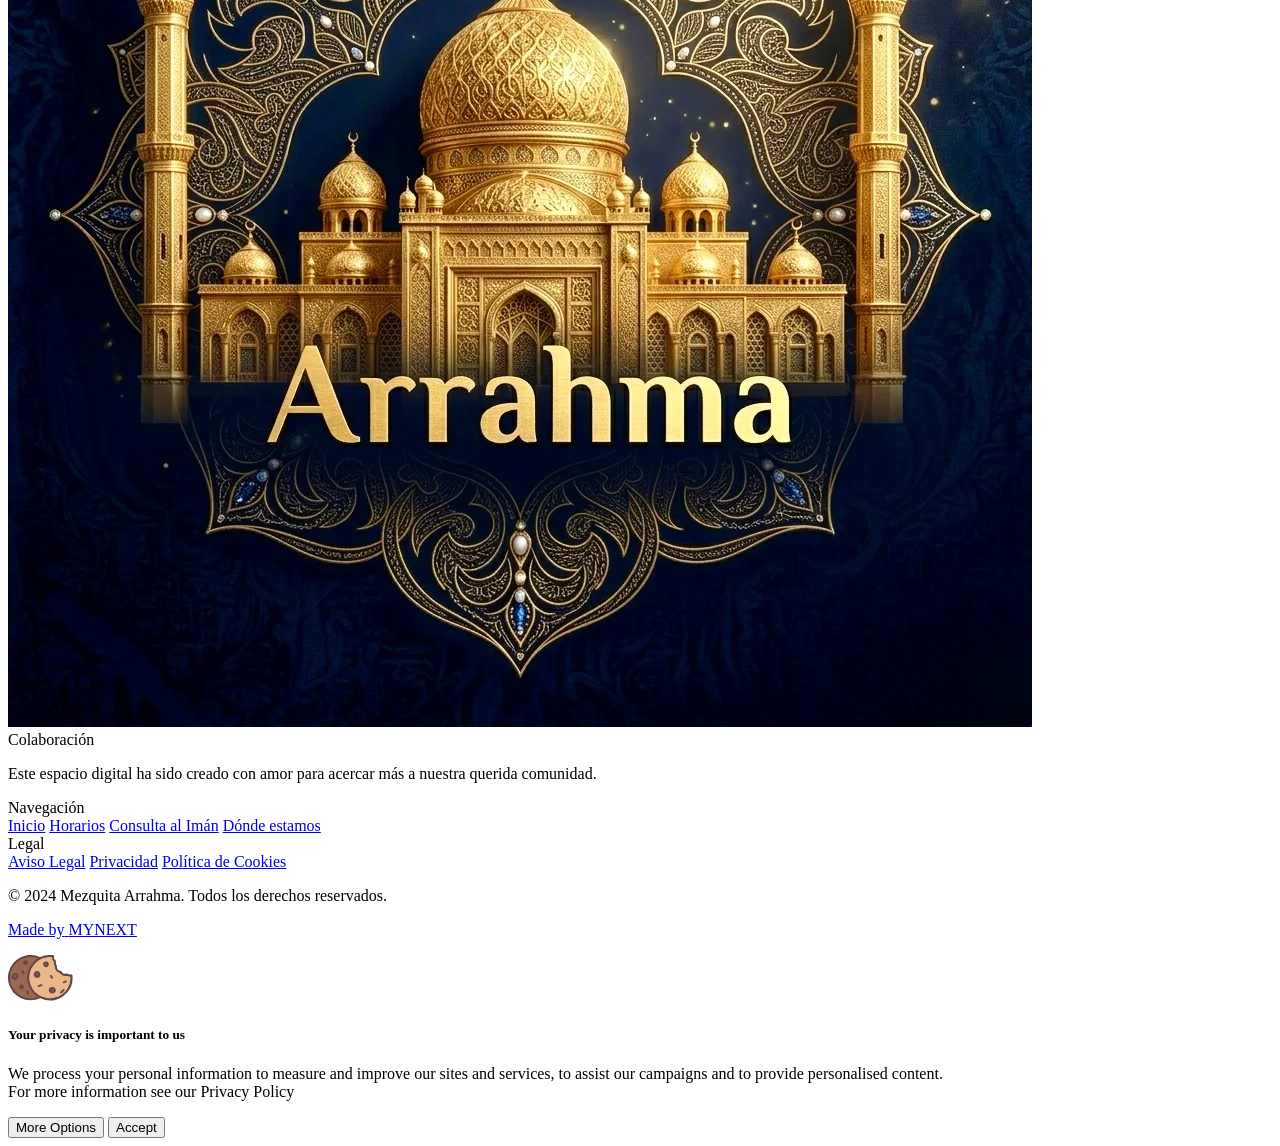
==== commit 9d23daf1: "fix: forzar dir=ltr también en el track del hero para corregir bug de scroll en Safari iOS con árabe" ====
--- a/index.html
+++ b/index.html
@@ -311,7 +311,7 @@
             <div class="sticky top-[72px] h-[calc(100vh-72px)] w-full overflow-hidden bg-black" dir="ltr">
 
                 <!-- The Horizontal Track -->
-                <div id="hero-horizontal-track" class="flex w-max h-full will-change-transform">
+                <div id="hero-horizontal-track" class="flex w-max h-full will-change-transform" dir="ltr">
 
                     <!-- Step 1 (Imagen de bienvenida SOLO en móviles) -->
                     <section
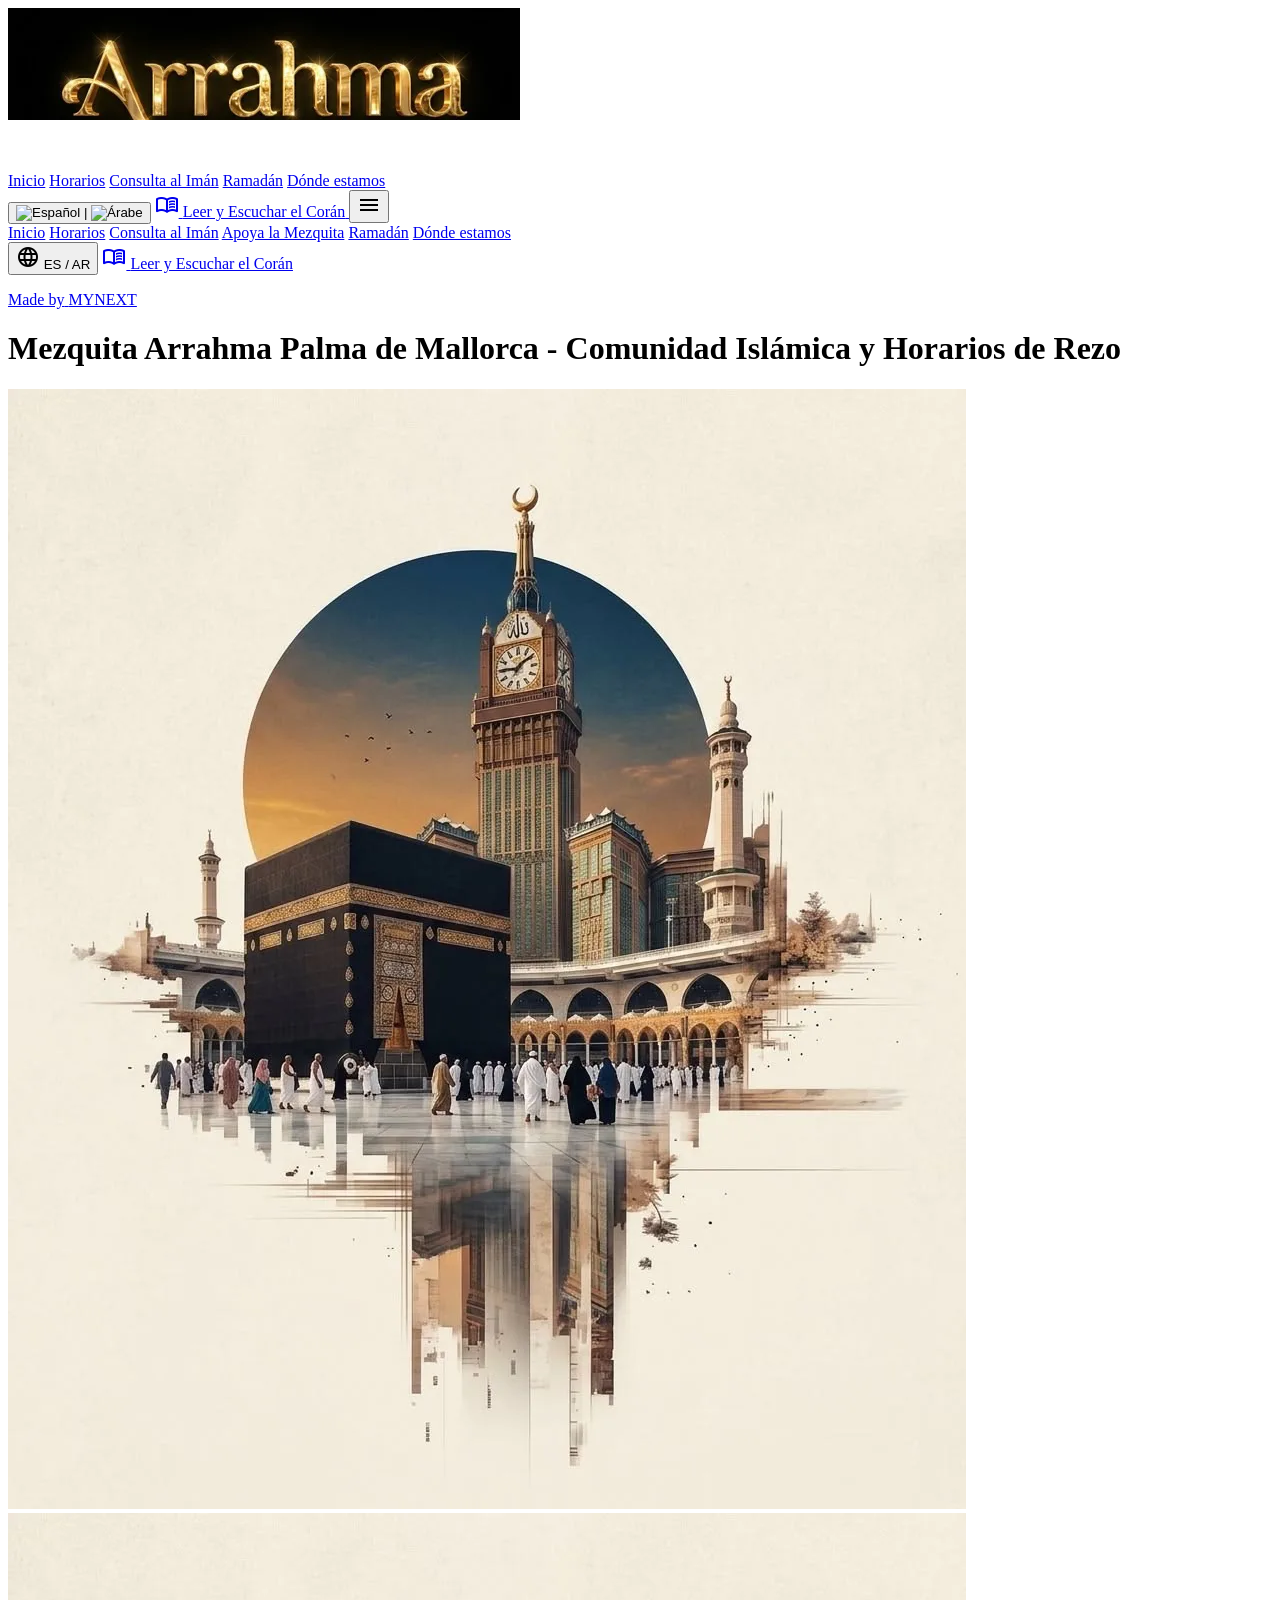
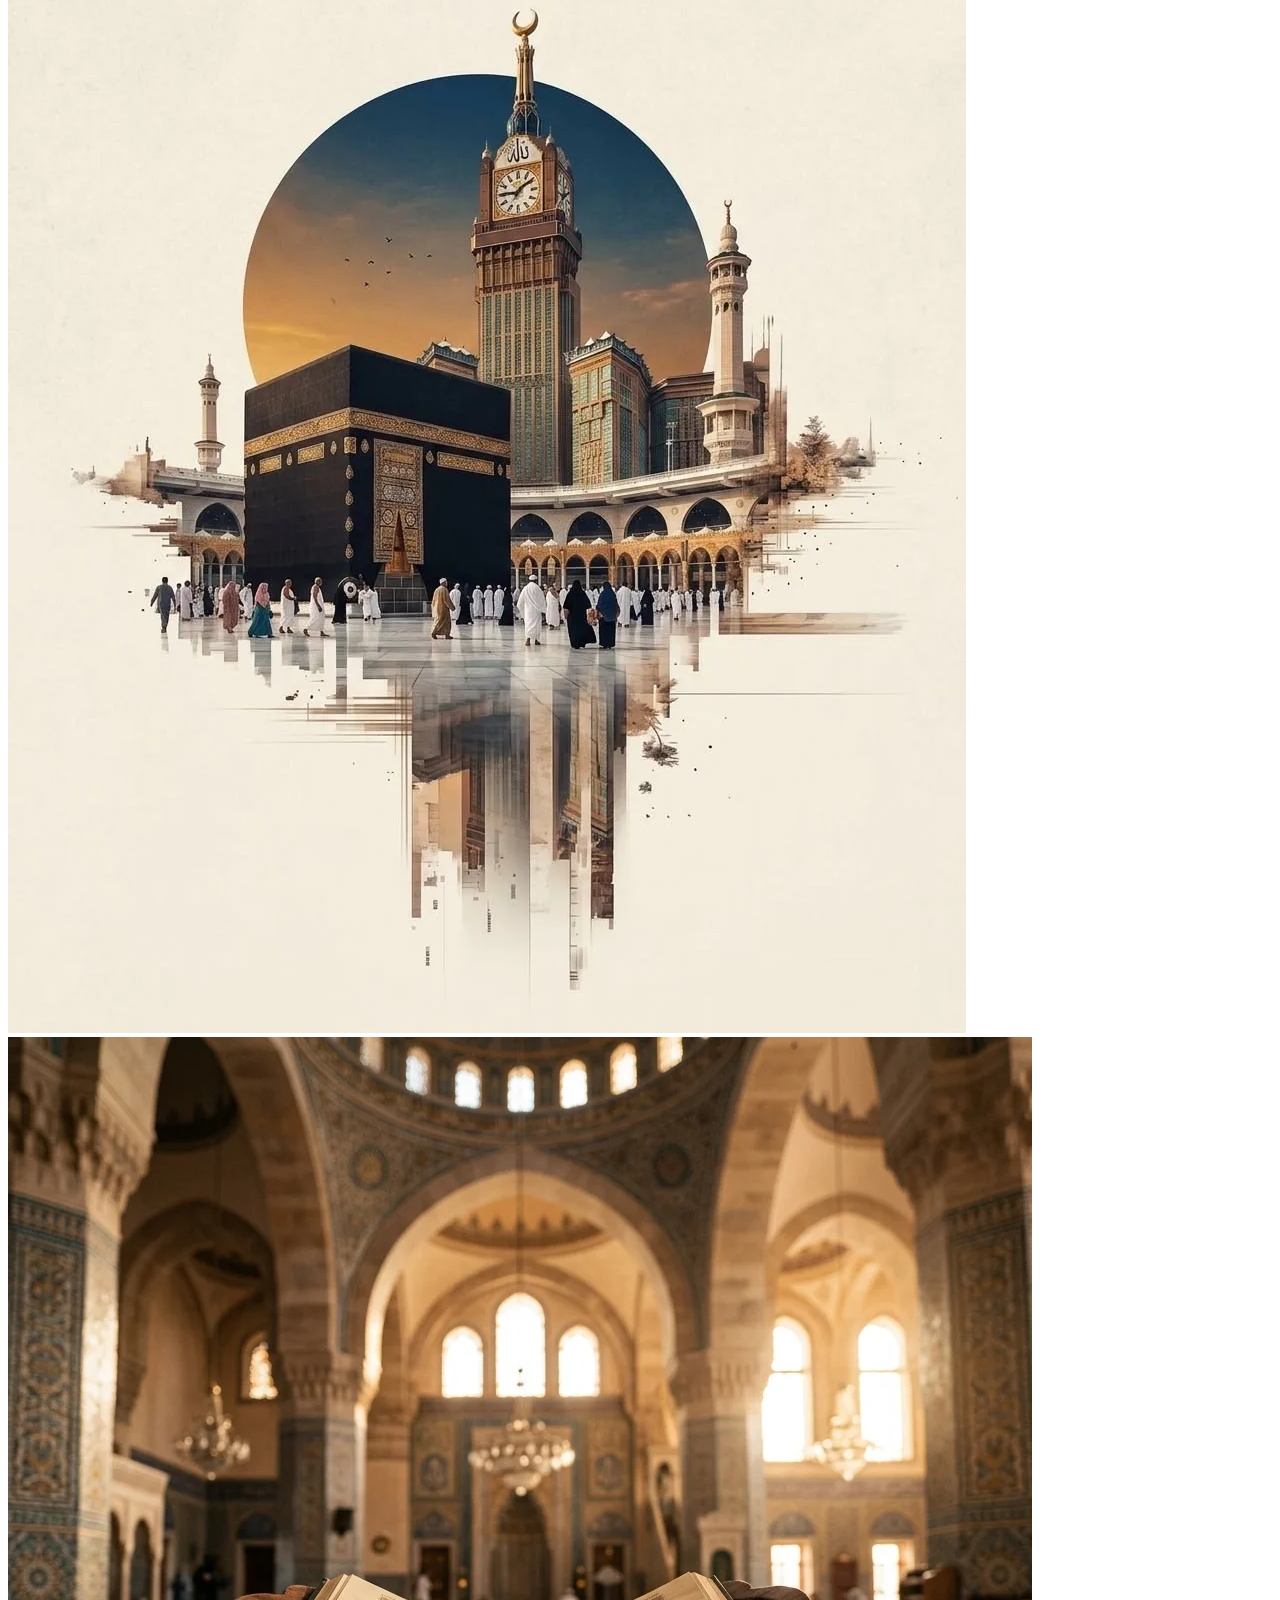
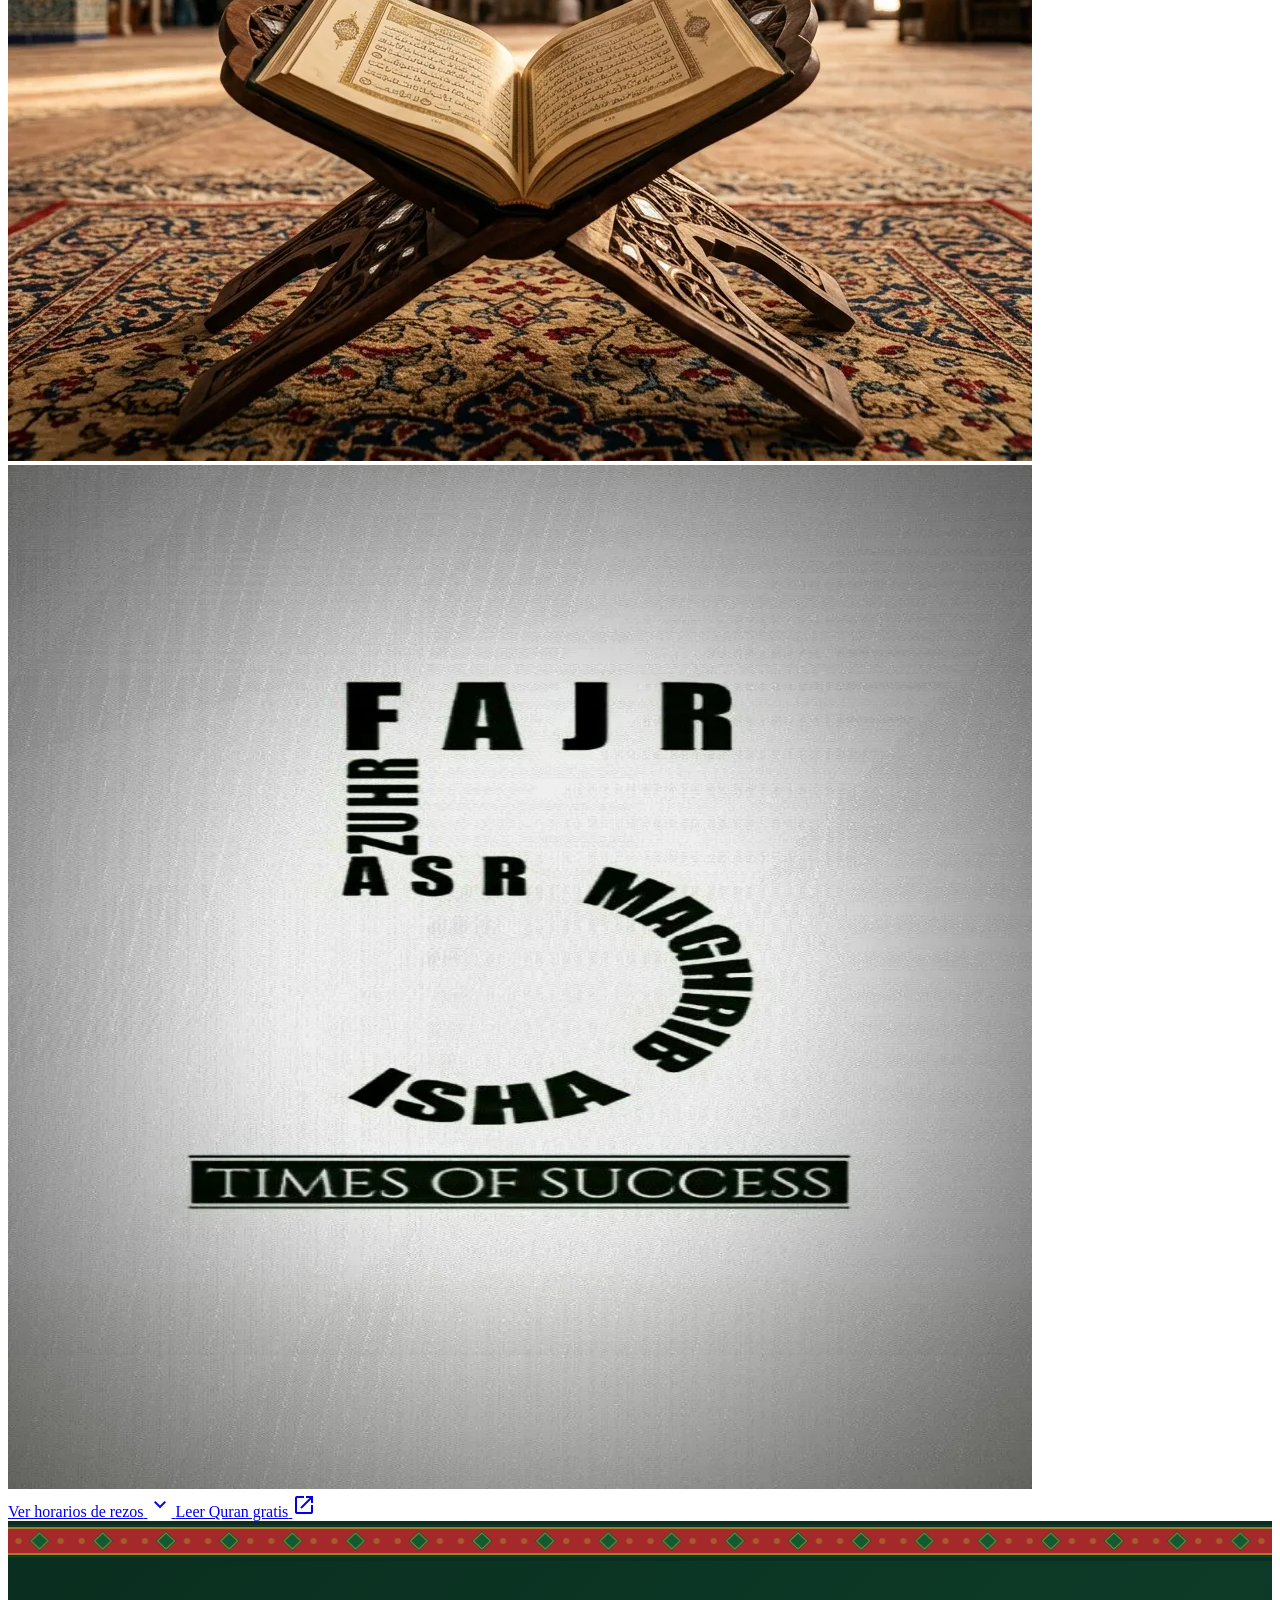
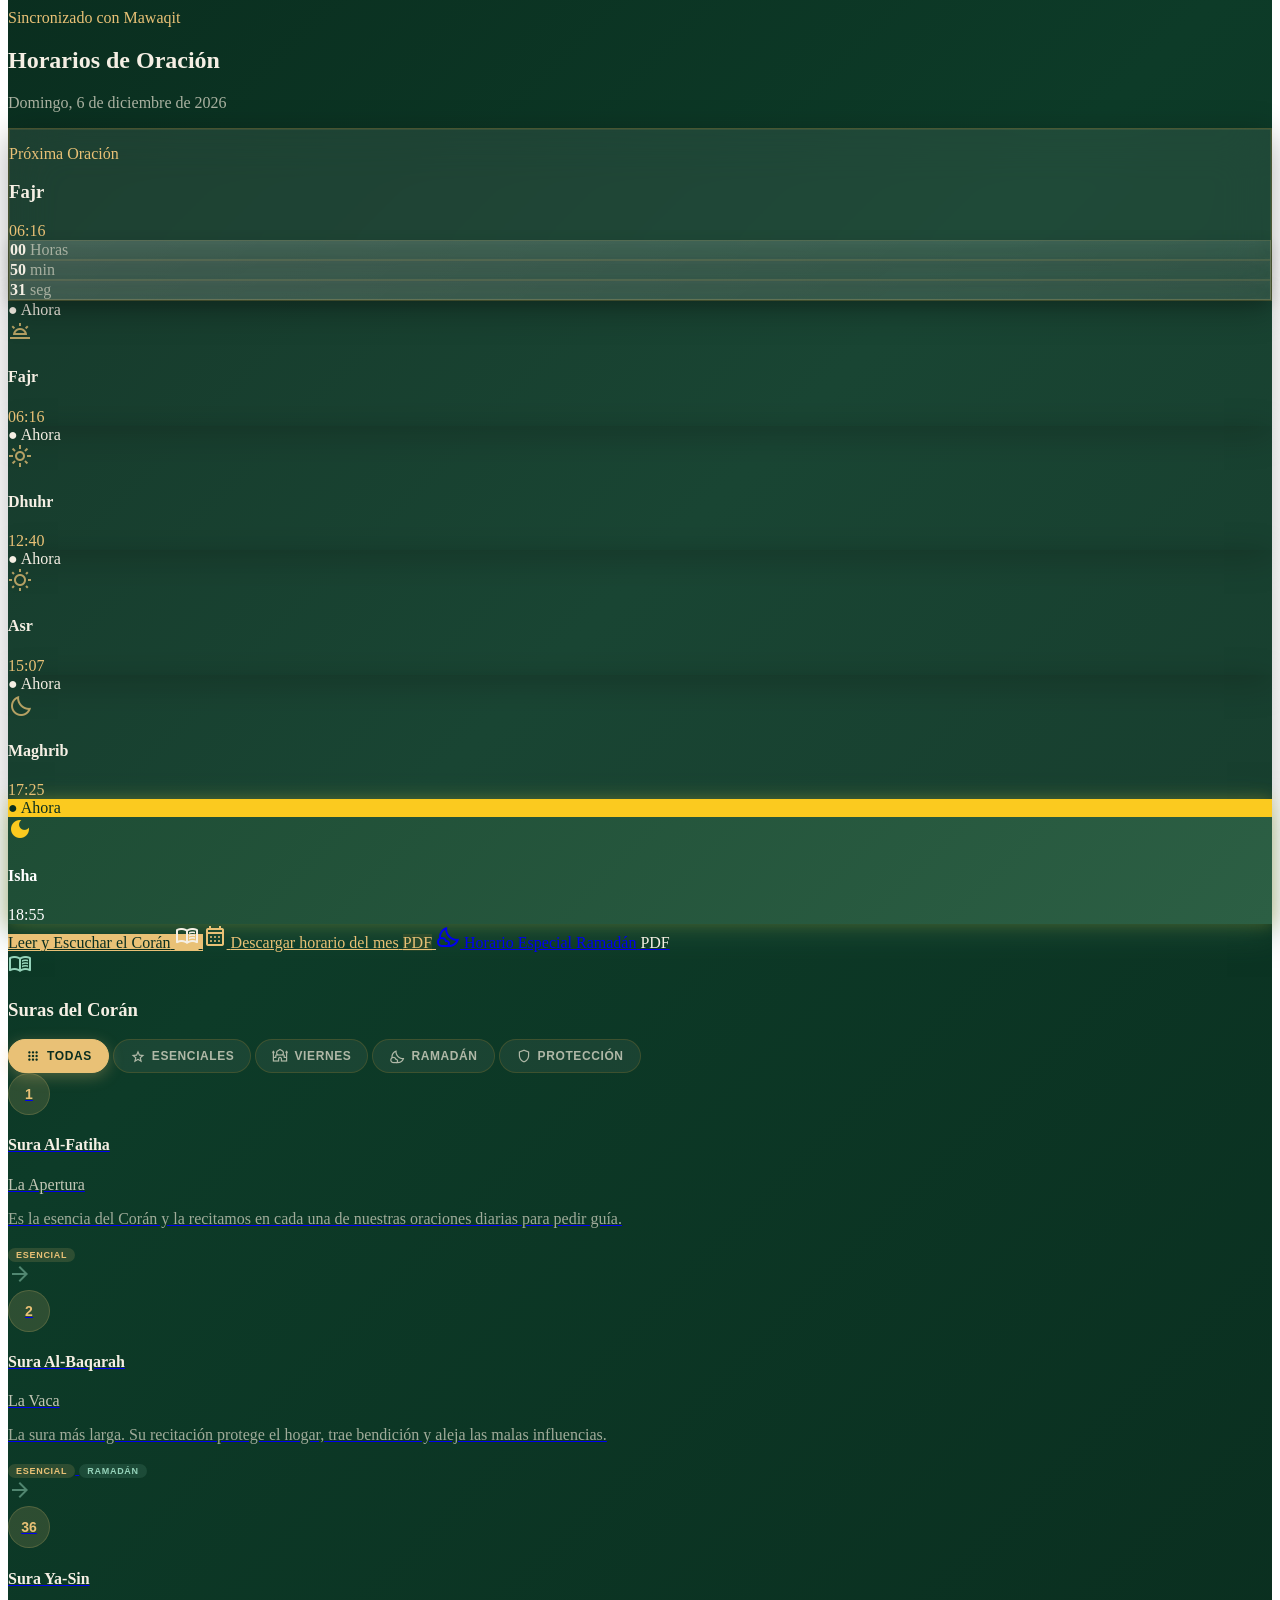
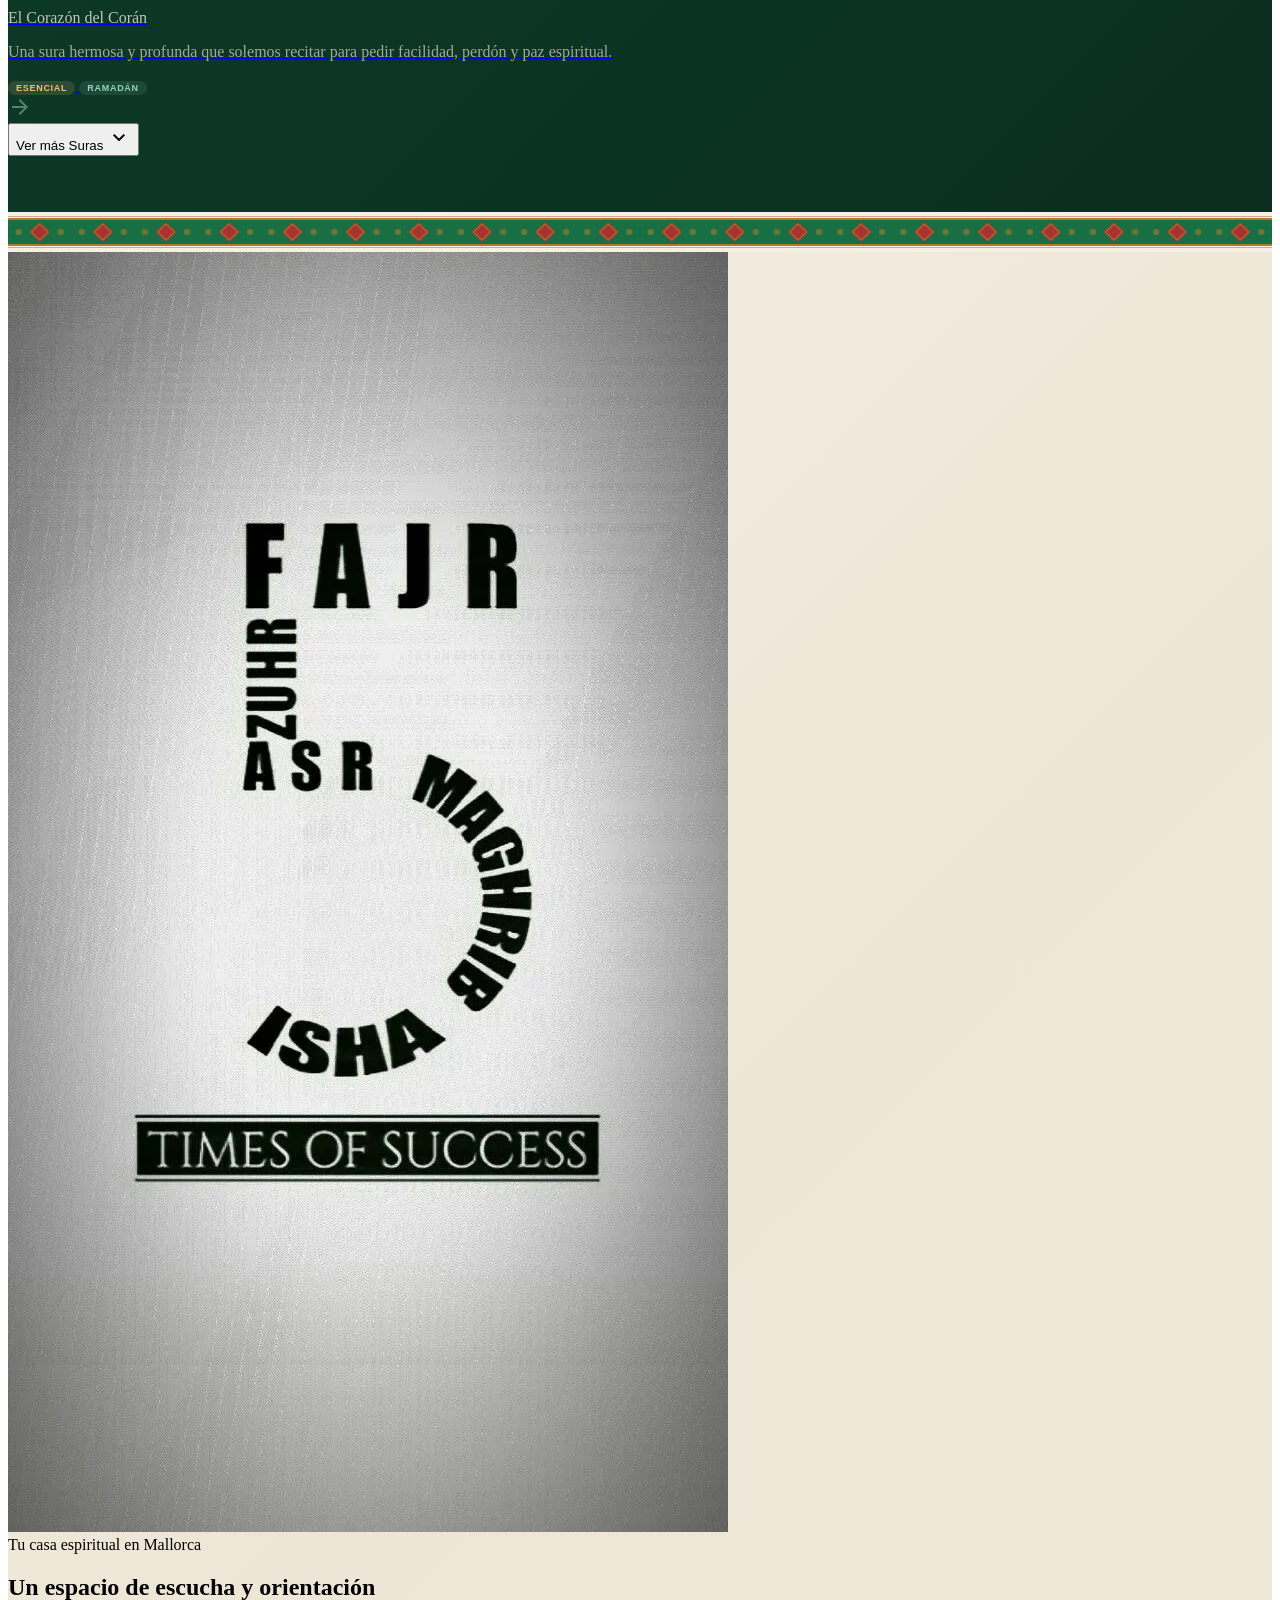
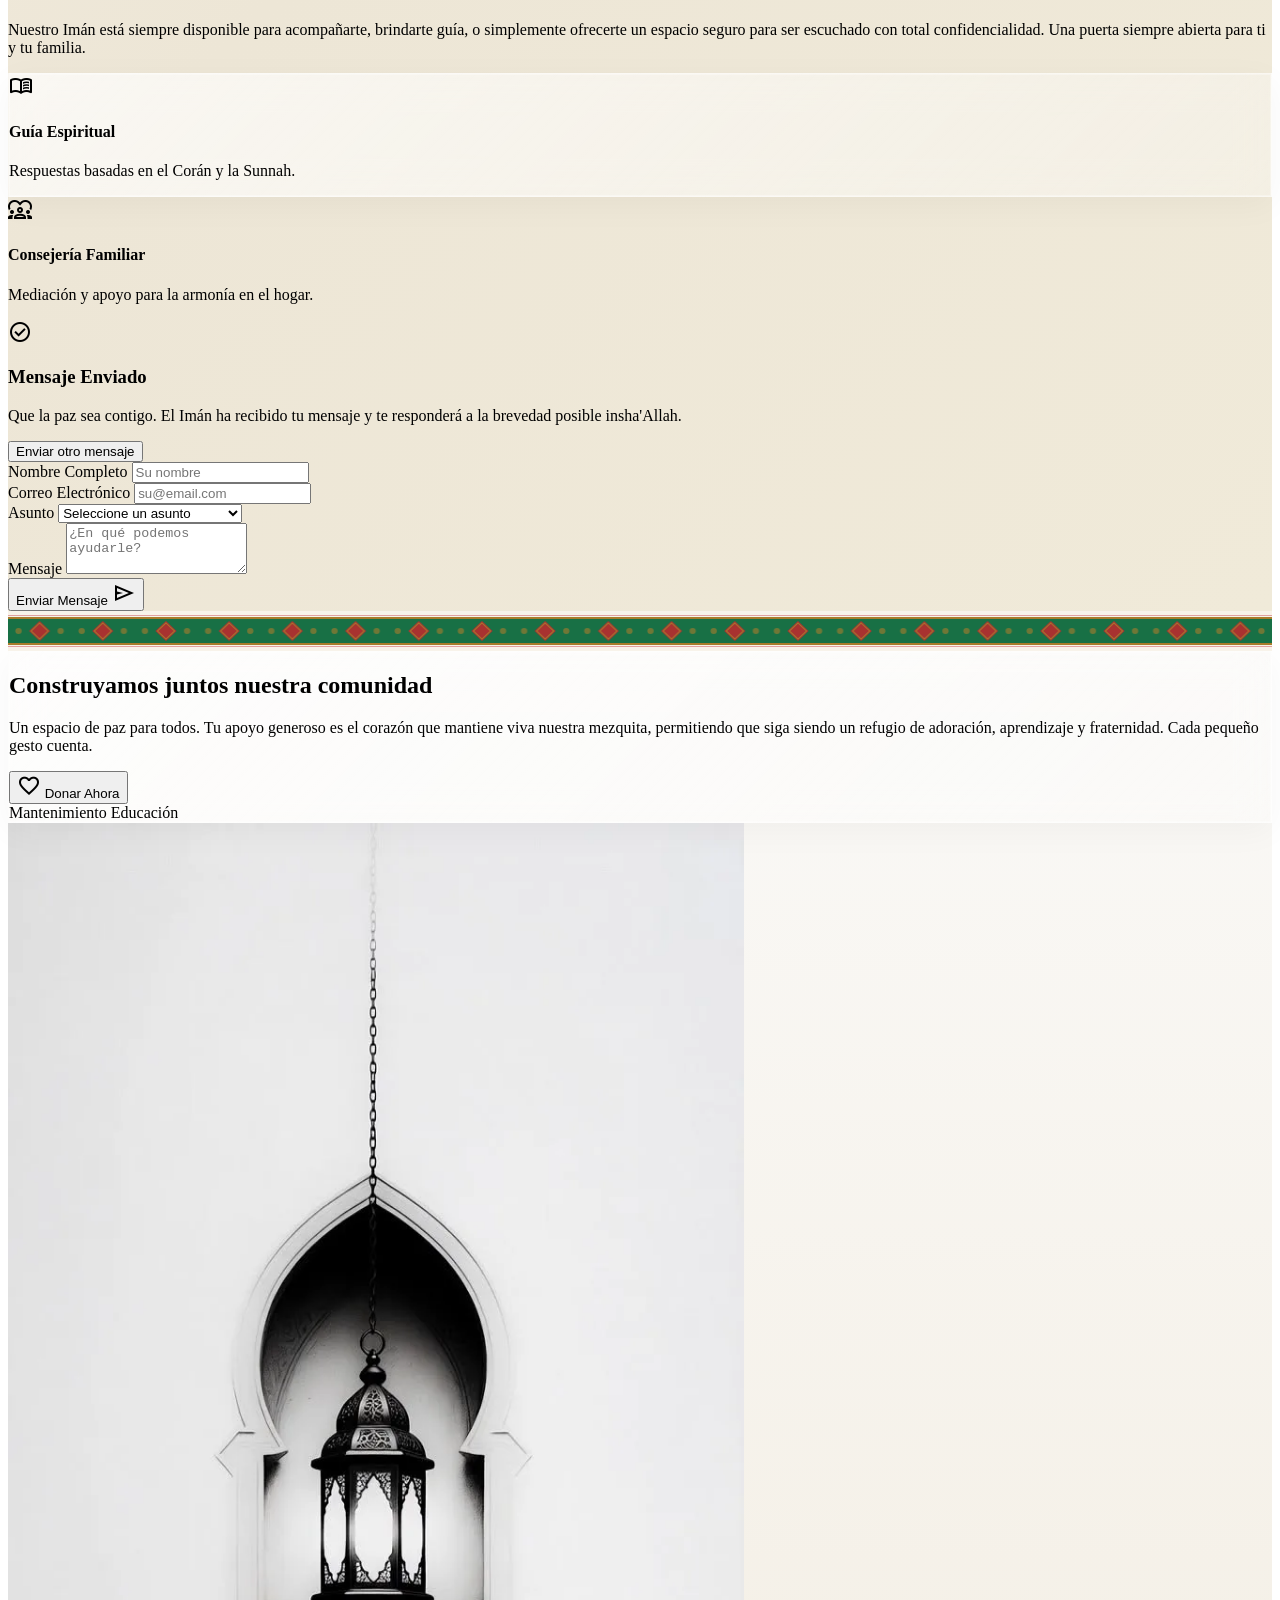
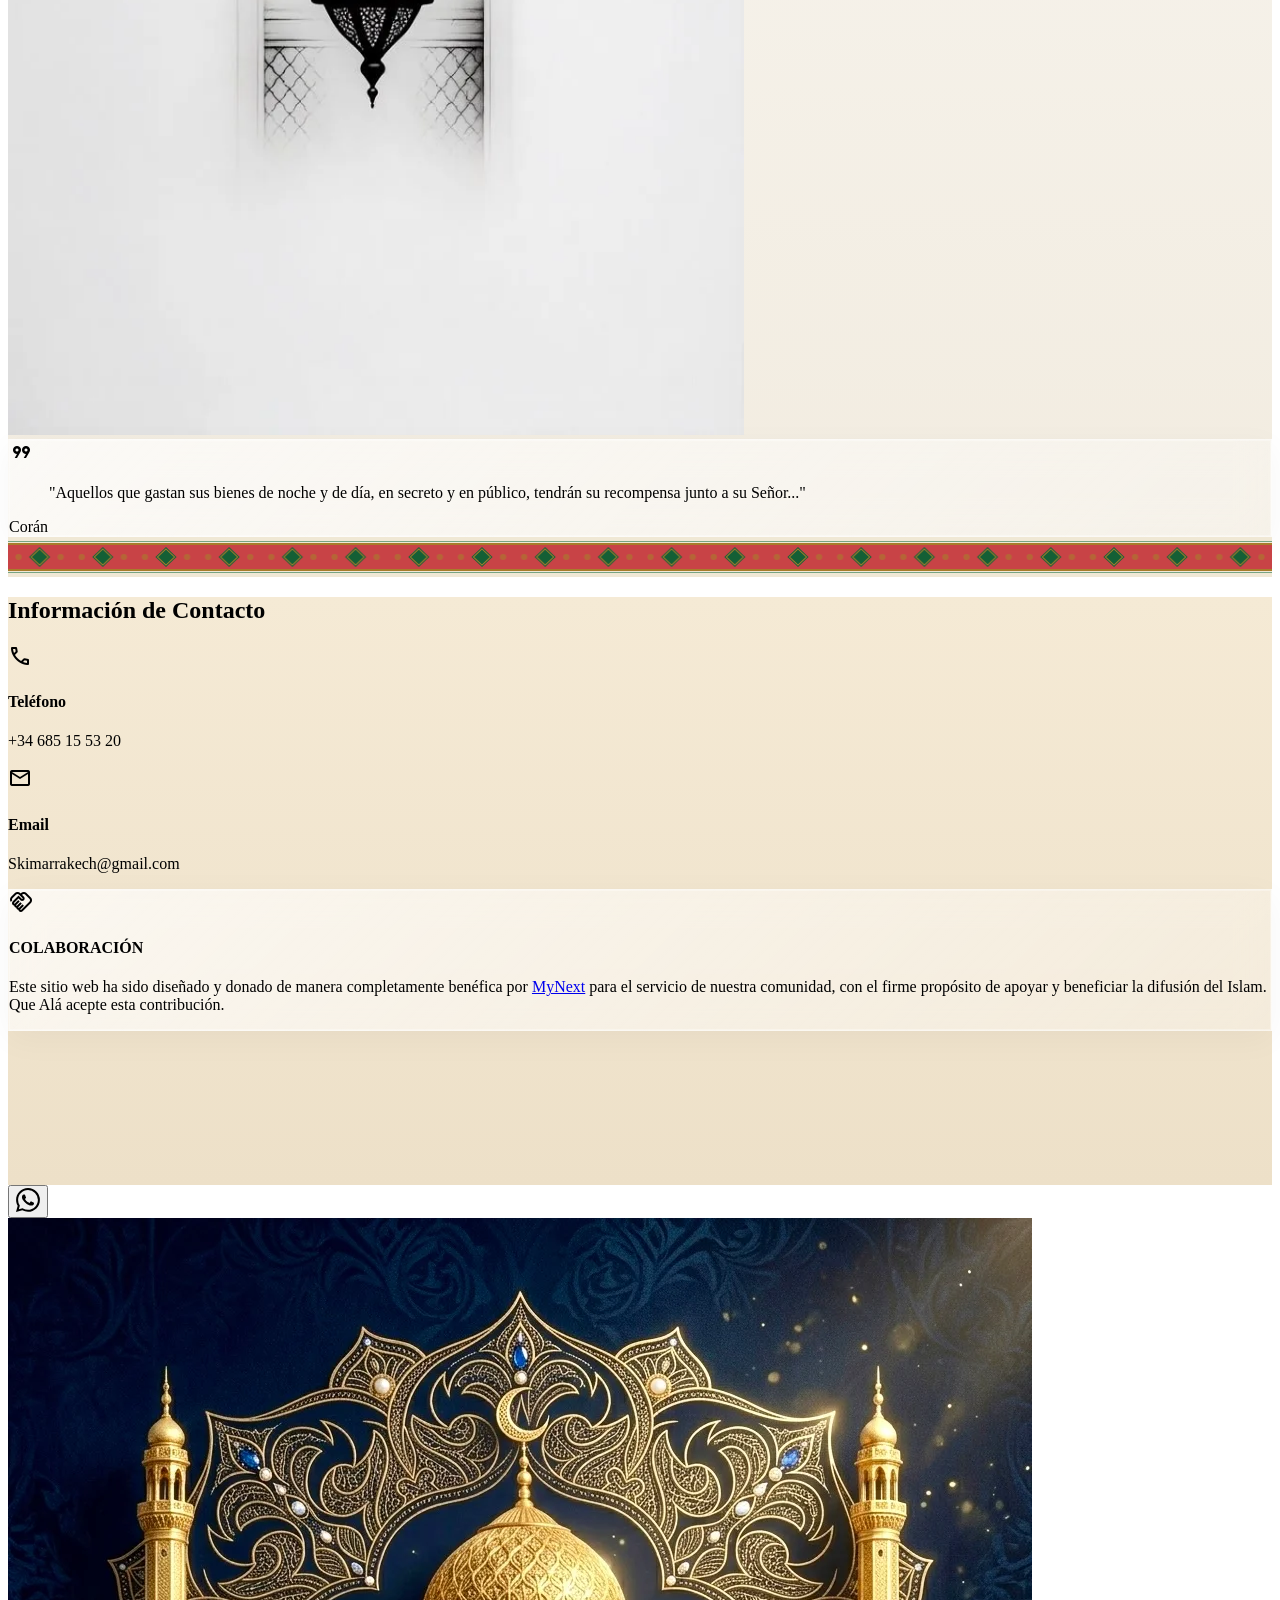
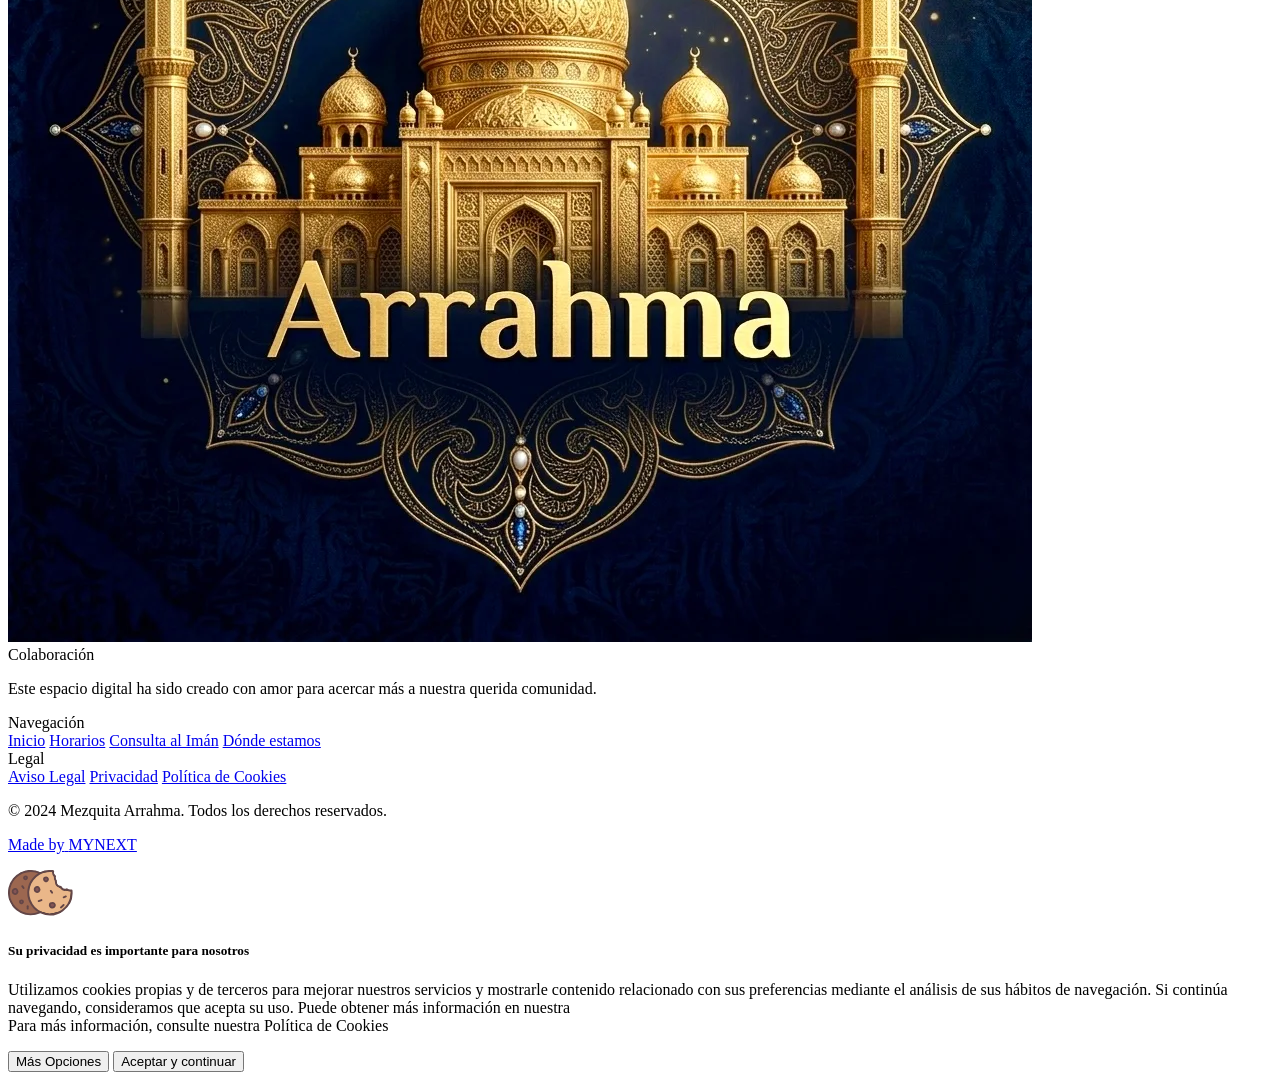
==== commit b6f02001: "Mejora visual: separadores marroquíes, sección horarios en verde oscuro, tarjetas glass y filtrado d" ====
--- a/index.html
+++ b/index.html
@@ -388,10 +388,33 @@
             </div>
         </div>
 
+        <!-- Moroccan Divider: Hero → Horarios -->
+        <div class="moroccan-divider" aria-hidden="true">
+            <svg viewBox="0 0 1200 40" preserveAspectRatio="none" xmlns="http://www.w3.org/2000/svg">
+                <rect width="1200" height="40" fill="#0a2e1f"/>
+                <!-- Central band -->
+                <rect x="0" y="8" width="1200" height="24" fill="#C1272D" opacity="0.85"/>
+                <!-- Gold border lines -->
+                <rect x="0" y="6" width="1200" height="2" fill="#a87c2b"/>
+                <rect x="0" y="32" width="1200" height="2" fill="#a87c2b"/>
+                <!-- Repeating diamond pattern -->
+                <pattern id="zellige1" x="0" y="0" width="60" height="40" patternUnits="userSpaceOnUse">
+                    <polygon points="30,10 40,20 30,30 20,20" fill="#006233" opacity="0.9"/>
+                    <polygon points="30,12 38,20 30,28 22,20" fill="none" stroke="#a87c2b" stroke-width="1"/>
+                    <circle cx="10" cy="20" r="3" fill="#a87c2b" opacity="0.6"/>
+                    <circle cx="50" cy="20" r="3" fill="#a87c2b" opacity="0.6"/>
+                </pattern>
+                <rect x="0" y="0" width="1200" height="40" fill="url(#zellige1)"/>
+                <!-- Thin accent lines -->
+                <rect x="0" y="4" width="1200" height="1" fill="#006233" opacity="0.5"/>
+                <rect x="0" y="35" width="1200" height="1" fill="#006233" opacity="0.5"/>
+            </svg>
+        </div>
+
         <!-- Prayer Times Section -->
-        <section class="snap-start scroll-mt-[72px] bg-pattern relative overflow-hidden"
+        <section class="snap-start scroll-mt-[72px] relative overflow-hidden section-dark-green"
             id="horarios"
-            style="background-color: #faf8f4; padding: 48px 0 56px;">
+            style="padding: 48px 0 56px;">
             <div class="container mx-auto px-margin-mobile md:px-gutter max-w-container-max relative z-10">
 
                 <!-- Premium Header: Title left + Next Prayer right (desktop) / stacked (mobile) -->
@@ -547,7 +570,7 @@
                         </span>
                     </a>
                     
-                    <a href="horario-mensual.html" target="_blank" rel="noopener noreferrer"
+                    <a href="assets/horario-mensual.html" target="_blank" rel="noopener noreferrer"
                         class="relative cursor-pointer py-3.5 px-6 text-center font-['Outfit'] inline-flex justify-center items-center gap-2 text-[12px] md:text-[13px] font-semibold uppercase text-primary border-2 border-primary/40 hover:border-primary/80 hover:bg-primary/5 rounded-lg border-solid transition-all duration-300 ease-in-out group outline-offset-4 focus:outline focus:outline-2 focus:outline-primary focus:outline-offset-4 overflow-hidden w-full sm:w-auto tracking-wider">
                         <span class="relative z-20 flex items-center gap-2">
                             <span class="material-symbols-outlined text-[18px]">calendar_month</span>
@@ -573,117 +596,391 @@
                 </div>
 
                 <!-- Quran Quick Access Block -->
-                <div class="mt-10 pt-8 border-t border-primary/10 grid grid-cols-1 md:grid-cols-2 lg:grid-cols-3 gap-5 justify-center items-stretch w-full max-w-6xl mx-auto">
+                <div class="mt-10 pt-8 border-t border-primary/10 w-full max-w-6xl mx-auto">
                     
-                    <!-- Sura 1: Al-Fatiha -->
-                    <a href="https://quran.com/1" target="_blank" rel="noopener noreferrer" 
-                       class="group premium-glass-card rounded-xl p-5 flex flex-col gap-3 transition-all duration-300 hover:-translate-y-1 hover:shadow-lg border border-primary/10 hover:border-primary/40 bg-white/50 relative overflow-hidden">
-                        <div class="flex items-center gap-3">
-                            <div class="w-10 h-10 rounded-full bg-[#2C5F44]/10 flex items-center justify-center text-[#2C5F44] group-hover:bg-[#2C5F44] group-hover:text-white transition-colors shrink-0">
-                                <span class="material-symbols-outlined text-[20px]">menu_book</span>
-                            </div>
-                            <div>
-                                <h4 class="font-bold text-on-surface text-base group-hover:text-[#2C5F44] transition-colors" data-i18n="quran.s1_title">Sura Al-Fatiha</h4>
-                                <p class="text-[11px] text-on-surface-variant uppercase tracking-wider font-semibold" data-i18n="quran.s1_sub">La Apertura</p>
-                            </div>
-                        </div>
-                        <p class="text-sm text-on-surface-variant/80 leading-relaxed text-left flex-grow" data-i18n="quran.s1_desc">
-                            Es la esencia del Corán y la recitamos en cada una de nuestras oraciones diarias para pedir guía.
-                        </p>
-                        <div class="flex justify-end mt-1">
-                            <span class="material-symbols-outlined text-[#2C5F44]/50 group-hover:text-[#2C5F44] group-hover:translate-x-1 transition-all text-xl">arrow_forward</span>
-                        </div>
-                    </a>
-
-                    <!-- Sura 2: Al-Baqarah -->
-                    <a href="https://quran.com/2" target="_blank" rel="noopener noreferrer" 
-                       class="group premium-glass-card rounded-xl p-5 flex flex-col gap-3 transition-all duration-300 hover:-translate-y-1 hover:shadow-lg border border-primary/10 hover:border-primary/40 bg-white/50 relative overflow-hidden">
-                        <div class="flex items-center gap-3">
-                            <div class="w-10 h-10 rounded-full bg-[#2C5F44]/10 flex items-center justify-center text-[#2C5F44] group-hover:bg-[#2C5F44] group-hover:text-white transition-colors shrink-0">
-                                <span class="material-symbols-outlined text-[20px]">history_edu</span>
-                            </div>
-                            <div>
-                                <h4 class="font-bold text-on-surface text-base group-hover:text-[#2C5F44] transition-colors" data-i18n="quran.s2_title">Sura Al-Baqarah</h4>
-                                <p class="text-[11px] text-on-surface-variant uppercase tracking-wider font-semibold" data-i18n="quran.s2_sub">La Vaca</p>
-                            </div>
-                        </div>
-                        <p class="text-sm text-on-surface-variant/80 leading-relaxed text-left flex-grow" data-i18n="quran.s2_desc">
-                            La sura más larga. Su recitación protege el hogar, trae bendición y aleja las malas influencias.
-                        </p>
-                        <div class="flex justify-end mt-1">
-                            <span class="material-symbols-outlined text-[#2C5F44]/50 group-hover:text-[#2C5F44] group-hover:translate-x-1 transition-all text-xl">arrow_forward</span>
-                        </div>
-                    </a>
-
-                    <!-- Sura 3: Ya-Sin -->
-                    <a href="https://quran.com/36" target="_blank" rel="noopener noreferrer" 
-                       class="group premium-glass-card rounded-xl p-5 flex flex-col gap-3 transition-all duration-300 hover:-translate-y-1 hover:shadow-lg border border-primary/10 hover:border-primary/40 bg-white/50 relative overflow-hidden">
-                        <div class="flex items-center gap-3">
-                            <div class="w-10 h-10 rounded-full bg-[#2C5F44]/10 flex items-center justify-center text-[#2C5F44] group-hover:bg-[#2C5F44] group-hover:text-white transition-colors shrink-0">
-                                <span class="material-symbols-outlined text-[20px]">favorite</span>
-                            </div>
-                            <div>
-                                <h4 class="font-bold text-on-surface text-base group-hover:text-[#2C5F44] transition-colors" data-i18n="quran.s3_title">Sura Ya-Sin</h4>
-                                <p class="text-[11px] text-on-surface-variant uppercase tracking-wider font-semibold" data-i18n="quran.s3_sub">El Corazón del Corán</p>
-                            </div>
-                        </div>
-                        <p class="text-sm text-on-surface-variant/80 leading-relaxed text-left flex-grow" data-i18n="quran.s3_desc">
-                            Una sura hermosa y profunda que solemos recitar para pedir facilidad, perdón y paz espiritual.
-                        </p>
-                        <div class="flex justify-end mt-1">
-                            <span class="material-symbols-outlined text-[#2C5F44]/50 group-hover:text-[#2C5F44] group-hover:translate-x-1 transition-all text-xl">arrow_forward</span>
-                        </div>
-                    </a>
-
-                    <!-- Sura 4: Al-Mulk -->
-                    <a href="https://quran.com/67" target="_blank" rel="noopener noreferrer" 
-                       class="group premium-glass-card rounded-xl p-5 flex flex-col gap-3 transition-all duration-300 hover:-translate-y-1 hover:shadow-lg border border-primary/10 hover:border-primary/40 bg-white/50 relative overflow-hidden">
-                        <div class="flex items-center gap-3">
-                            <div class="w-10 h-10 rounded-full bg-[#2C5F44]/10 flex items-center justify-center text-[#2C5F44] group-hover:bg-[#2C5F44] group-hover:text-white transition-colors shrink-0">
-                                <span class="material-symbols-outlined text-[20px]">shield</span>
-                            </div>
-                            <div>
-                                <h4 class="font-bold text-on-surface text-base group-hover:text-[#2C5F44] transition-colors" data-i18n="quran.s4_title">Sura Al-Mulk</h4>
-                                <p class="text-[11px] text-on-surface-variant uppercase tracking-wider font-semibold" data-i18n="quran.s4_sub">La Soberanía</p>
-                            </div>
-                        </div>
-                        <p class="text-sm text-on-surface-variant/80 leading-relaxed text-left flex-grow" data-i18n="quran.s4_desc">
-                            Recomendada para leer cada noche, ya que intercede por quien la recita y otorga gran protección.
-                        </p>
-                        <div class="flex justify-end mt-1">
-                            <span class="material-symbols-outlined text-[#2C5F44]/50 group-hover:text-[#2C5F44] group-hover:translate-x-1 transition-all text-xl">arrow_forward</span>
-                        </div>
-                    </a>
-
-                    <!-- Sura 5: Al-Kahf -->
-                    <a href="https://quran.com/18" target="_blank" rel="noopener noreferrer" id="sura-kahf-card"
-                       class="group premium-glass-card rounded-xl p-5 flex flex-col gap-3 transition-all duration-300 hover:-translate-y-1 hover:shadow-lg border border-primary/10 hover:border-primary/40 bg-white/50 relative overflow-hidden md:col-span-2 lg:col-span-1">
-                        
-                        <!-- Badge Viernes (Hidden por defecto, se activa en JS) -->
-                        <div id="kahf-badge" class="hidden absolute top-0 right-0 bg-[#fbca1f] text-black text-[10px] font-bold px-3 py-1 rounded-bl-lg uppercase tracking-wider shadow-sm">
-                            Recomendado Hoy
-                        </div>
-
-                        <div class="flex items-center gap-3 mt-1">
-                            <div id="kahf-icon-container" class="w-10 h-10 rounded-full bg-[#2C5F44]/10 flex items-center justify-center text-[#2C5F44] group-hover:bg-[#2C5F44] group-hover:text-white transition-colors shrink-0">
-                                <span class="material-symbols-outlined text-[20px]">auto_stories</span>
-                            </div>
-                            <div>
-                                <h4 class="font-bold text-on-surface text-base group-hover:text-[#2C5F44] transition-colors" id="kahf-title" data-i18n="quran.s5_title">Sura Al-Kahf</h4>
-                                <p class="text-[11px] text-on-surface-variant uppercase tracking-wider font-semibold" id="kahf-subtitle" data-i18n="quran.s5_sub">La Caverna</p>
-                            </div>
-                        </div>
-                        <p class="text-sm text-on-surface-variant/80 leading-relaxed text-left flex-grow" data-i18n="quran.s5_desc">
-                            Es tradición recitarla. Aporta luz entre dos viernes consecutivos a quien la lee y protege el alma.
-                        </p>
-                        <div class="flex justify-end mt-1">
-                            <span class="material-symbols-outlined text-[#2C5F44]/50 group-hover:text-[#2C5F44] group-hover:translate-x-1 transition-all text-xl">arrow_forward</span>
-                        </div>
-                    </a>
+                    <!-- Section Header -->
+                    <div class="flex items-center gap-3 mb-6">
+                        <span class="material-symbols-outlined text-2xl" style="color: #95d3ba;">menu_book</span>
+                        <h3 class="font-['Outfit'] text-xl md:text-2xl font-bold uppercase tracking-wide" data-i18n="quran.section_title">Suras del Corán</h3>
+                    </div>
+
+                    <!-- Filter Tabs -->
+                    <div class="flex gap-2 overflow-x-auto scrollbar-none pb-4 mb-6" id="sura-filters">
+                        <button class="sura-filter-btn active" data-filter="all">
+                            <span class="material-symbols-outlined">apps</span>
+                            <span data-i18n="quran.filter_all">Todas</span>
+                        </button>
+                        <button class="sura-filter-btn" data-filter="essential">
+                            <span class="material-symbols-outlined">star</span>
+                            <span data-i18n="quran.filter_essential">Esenciales</span>
+                        </button>
+                        <button class="sura-filter-btn" data-filter="friday">
+                            <span class="material-symbols-outlined">mosque</span>
+                            <span data-i18n="quran.filter_friday">Viernes</span>
+                        </button>
+                        <button class="sura-filter-btn" data-filter="ramadan">
+                            <span class="material-symbols-outlined">nights_stay</span>
+                            <span data-i18n="quran.filter_ramadan">Ramadán</span>
+                        </button>
+                        <button class="sura-filter-btn" data-filter="protection">
+                            <span class="material-symbols-outlined">shield</span>
+                            <span data-i18n="quran.filter_protection">Protección</span>
+                        </button>
+                    </div>
+
+                    <!-- Sura Cards Grid -->
+                    <div class="grid grid-cols-1 md:grid-cols-2 lg:grid-cols-3 gap-5" id="sura-grid">
+
+                        <!-- 1. Al-Fatiha -->
+                        <a href="https://quran.com/es/1" target="_blank" rel="noopener noreferrer"
+                           class="sura-card group rounded-xl p-5 flex flex-col gap-3 transition-all duration-300 hover:-translate-y-1 hover:shadow-lg border border-primary/10 hover:border-primary/40 bg-white/50 relative overflow-hidden"
+                           data-categories="essential">
+                            <div class="flex items-center gap-3">
+                                <div class="sura-number">1</div>
+                                <div>
+                                    <h4 class="font-bold text-on-surface text-base group-hover:text-[#2C5F44] transition-colors" data-i18n="quran.s1_title">Sura Al-Fatiha</h4>
+                                    <p class="text-[11px] text-on-surface-variant uppercase tracking-wider font-semibold" data-i18n="quran.s1_sub">La Apertura</p>
+                                </div>
+                            </div>
+                            <p class="text-sm text-on-surface-variant/80 leading-relaxed text-left flex-grow" data-i18n="quran.s1_desc">
+                                Es la esencia del Corán y la recitamos en cada una de nuestras oraciones diarias para pedir guía.
+                            </p>
+                            <div class="flex items-center justify-between mt-1">
+                                <div class="flex gap-1.5 flex-wrap">
+                                    <span class="sura-badge sura-badge-essential" data-i18n="quran.badge_essential">Esencial</span>
+                                </div>
+                                <span class="material-symbols-outlined text-[#2C5F44]/50 group-hover:text-[#2C5F44] group-hover:translate-x-1 transition-all text-xl">arrow_forward</span>
+                            </div>
+                        </a>
+
+                        <!-- 2. Al-Baqarah -->
+                        <a href="https://quran.com/es/2" target="_blank" rel="noopener noreferrer"
+                           class="sura-card group rounded-xl p-5 flex flex-col gap-3 transition-all duration-300 hover:-translate-y-1 hover:shadow-lg border border-primary/10 hover:border-primary/40 bg-white/50 relative overflow-hidden"
+                           data-categories="essential,ramadan">
+                            <div class="flex items-center gap-3">
+                                <div class="sura-number">2</div>
+                                <div>
+                                    <h4 class="font-bold text-on-surface text-base group-hover:text-[#2C5F44] transition-colors" data-i18n="quran.s2_title">Sura Al-Baqarah</h4>
+                                    <p class="text-[11px] text-on-surface-variant uppercase tracking-wider font-semibold" data-i18n="quran.s2_sub">La Vaca</p>
+                                </div>
+                            </div>
+                            <p class="text-sm text-on-surface-variant/80 leading-relaxed text-left flex-grow" data-i18n="quran.s2_desc">
+                                La sura más larga. Su recitación protege el hogar, trae bendición y aleja las malas influencias.
+                            </p>
+                            <div class="flex items-center justify-between mt-1">
+                                <div class="flex gap-1.5 flex-wrap">
+                                    <span class="sura-badge sura-badge-essential" data-i18n="quran.badge_essential">Esencial</span>
+                                    <span class="sura-badge sura-badge-ramadan" data-i18n="quran.badge_ramadan">Ramadán</span>
+                                </div>
+                                <span class="material-symbols-outlined text-[#2C5F44]/50 group-hover:text-[#2C5F44] group-hover:translate-x-1 transition-all text-xl">arrow_forward</span>
+                            </div>
+                        </a>
+
+                        <!-- 36. Ya-Sin -->
+                        <a href="https://quran.com/es/36" target="_blank" rel="noopener noreferrer"
+                           class="sura-card group rounded-xl p-5 flex flex-col gap-3 transition-all duration-300 hover:-translate-y-1 hover:shadow-lg border border-primary/10 hover:border-primary/40 bg-white/50 relative overflow-hidden"
+                           data-categories="essential,ramadan">
+                            <div class="flex items-center gap-3">
+                                <div class="sura-number">36</div>
+                                <div>
+                                    <h4 class="font-bold text-on-surface text-base group-hover:text-[#2C5F44] transition-colors" data-i18n="quran.s3_title">Sura Ya-Sin</h4>
+                                    <p class="text-[11px] text-on-surface-variant uppercase tracking-wider font-semibold" data-i18n="quran.s3_sub">El Corazón del Corán</p>
+                                </div>
+                            </div>
+                            <p class="text-sm text-on-surface-variant/80 leading-relaxed text-left flex-grow" data-i18n="quran.s3_desc">
+                                Una sura hermosa y profunda que solemos recitar para pedir facilidad, perdón y paz espiritual.
+                            </p>
+                            <div class="flex items-center justify-between mt-1">
+                                <div class="flex gap-1.5 flex-wrap">
+                                    <span class="sura-badge sura-badge-essential" data-i18n="quran.badge_essential">Esencial</span>
+                                    <span class="sura-badge sura-badge-ramadan" data-i18n="quran.badge_ramadan">Ramadán</span>
+                                </div>
+                                <span class="material-symbols-outlined text-[#2C5F44]/50 group-hover:text-[#2C5F44] group-hover:translate-x-1 transition-all text-xl">arrow_forward</span>
+                            </div>
+                        </a>
+
+                        <!-- 67. Al-Mulk -->
+                        <a href="https://quran.com/es/67" target="_blank" rel="noopener noreferrer"
+                           class="sura-card group rounded-xl p-5 flex flex-col gap-3 transition-all duration-300 hover:-translate-y-1 hover:shadow-lg border border-primary/10 hover:border-primary/40 bg-white/50 relative overflow-hidden"
+                           data-categories="essential">
+                            <div class="flex items-center gap-3">
+                                <div class="sura-number">67</div>
+                                <div>
+                                    <h4 class="font-bold text-on-surface text-base group-hover:text-[#2C5F44] transition-colors" data-i18n="quran.s4_title">Sura Al-Mulk</h4>
+                                    <p class="text-[11px] text-on-surface-variant uppercase tracking-wider font-semibold" data-i18n="quran.s4_sub">La Soberanía</p>
+                                </div>
+                            </div>
+                            <p class="text-sm text-on-surface-variant/80 leading-relaxed text-left flex-grow" data-i18n="quran.s4_desc">
+                                Recomendada para leer cada noche, ya que intercede por quien la recita y otorga gran protección.
+                            </p>
+                            <div class="flex items-center justify-between mt-1">
+                                <div class="flex gap-1.5 flex-wrap">
+                                    <span class="sura-badge sura-badge-essential" data-i18n="quran.badge_essential">Esencial</span>
+                                </div>
+                                <span class="material-symbols-outlined text-[#2C5F44]/50 group-hover:text-[#2C5F44] group-hover:translate-x-1 transition-all text-xl">arrow_forward</span>
+                            </div>
+                        </a>
+
+                        <!-- 18. Al-Kahf -->
+                        <a href="https://quran.com/es/18" target="_blank" rel="noopener noreferrer" id="sura-kahf-card"
+                           class="sura-card group rounded-xl p-5 flex flex-col gap-3 transition-all duration-300 hover:-translate-y-1 hover:shadow-lg border border-primary/10 hover:border-primary/40 bg-white/50 relative overflow-hidden"
+                           data-categories="essential,friday">
+                            <div id="kahf-badge" class="hidden absolute top-0 right-0 bg-[#fbca1f] text-black text-[10px] font-bold px-3 py-1 rounded-bl-lg uppercase tracking-wider shadow-sm" data-i18n="quran.s5_badge">
+                                Recomendado Hoy
+                            </div>
+                            <div class="flex items-center gap-3 mt-1">
+                                <div class="sura-number" id="kahf-icon-container">18</div>
+                                <div>
+                                    <h4 class="font-bold text-on-surface text-base group-hover:text-[#2C5F44] transition-colors" id="kahf-title" data-i18n="quran.s5_title">Sura Al-Kahf</h4>
+                                    <p class="text-[11px] text-on-surface-variant uppercase tracking-wider font-semibold" id="kahf-subtitle" data-i18n="quran.s5_sub">La Caverna</p>
+                                </div>
+                            </div>
+                            <p class="text-sm text-on-surface-variant/80 leading-relaxed text-left flex-grow" data-i18n="quran.s5_desc">
+                                Es tradición recitarla. Aporta luz entre dos viernes consecutivos a quien la lee y protege el alma.
+                            </p>
+                            <div class="flex items-center justify-between mt-1">
+                                <div class="flex gap-1.5 flex-wrap">
+                                    <span class="sura-badge sura-badge-essential" data-i18n="quran.badge_essential">Esencial</span>
+                                    <span class="sura-badge sura-badge-friday" data-i18n="quran.badge_friday">Viernes</span>
+                                </div>
+                                <span class="material-symbols-outlined text-[#2C5F44]/50 group-hover:text-[#2C5F44] group-hover:translate-x-1 transition-all text-xl">arrow_forward</span>
+                            </div>
+                        </a>
+
+                        <!-- 55. Ar-Rahman -->
+                        <a href="https://quran.com/es/55" target="_blank" rel="noopener noreferrer"
+                           class="sura-card group rounded-xl p-5 flex flex-col gap-3 transition-all duration-300 hover:-translate-y-1 hover:shadow-lg border border-primary/10 hover:border-primary/40 bg-white/50 relative overflow-hidden"
+                           data-categories="essential">
+                            <div class="flex items-center gap-3">
+                                <div class="sura-number">55</div>
+                                <div>
+                                    <h4 class="font-bold text-on-surface text-base group-hover:text-[#2C5F44] transition-colors" data-i18n="quran.s6_title">Sura Ar-Rahman</h4>
+                                    <p class="text-[11px] text-on-surface-variant uppercase tracking-wider font-semibold" data-i18n="quran.s6_sub">El Misericordioso</p>
+                                </div>
+                            </div>
+                            <p class="text-sm text-on-surface-variant/80 leading-relaxed text-left flex-grow" data-i18n="quran.s6_desc">
+                                Conocida como "la novia del Corán". Celebra los dones de Alá y nos recuerda Su infinita misericordia.
+                            </p>
+                            <div class="flex items-center justify-between mt-1">
+                                <div class="flex gap-1.5 flex-wrap">
+                                    <span class="sura-badge sura-badge-essential" data-i18n="quran.badge_essential">Esencial</span>
+                                </div>
+                                <span class="material-symbols-outlined text-[#2C5F44]/50 group-hover:text-[#2C5F44] group-hover:translate-x-1 transition-all text-xl">arrow_forward</span>
+                            </div>
+                        </a>
+
+                        <!-- 56. Al-Waqi'ah -->
+                        <a href="https://quran.com/es/56" target="_blank" rel="noopener noreferrer"
+                           class="sura-card group rounded-xl p-5 flex flex-col gap-3 transition-all duration-300 hover:-translate-y-1 hover:shadow-lg border border-primary/10 hover:border-primary/40 bg-white/50 relative overflow-hidden"
+                           data-categories="essential">
+                            <div class="flex items-center gap-3">
+                                <div class="sura-number">56</div>
+                                <div>
+                                    <h4 class="font-bold text-on-surface text-base group-hover:text-[#2C5F44] transition-colors" data-i18n="quran.s7_title">Sura Al-Waqi'ah</h4>
+                                    <p class="text-[11px] text-on-surface-variant uppercase tracking-wider font-semibold" data-i18n="quran.s7_sub">El Acontecimiento</p>
+                                </div>
+                            </div>
+                            <p class="text-sm text-on-surface-variant/80 leading-relaxed text-left flex-grow" data-i18n="quran.s7_desc">
+                                El Profeta ﷺ recomendó su lectura cada noche. Protege de la pobreza y trae provisión (rizq).
+                            </p>
+                            <div class="flex items-center justify-between mt-1">
+                                <div class="flex gap-1.5 flex-wrap">
+                                    <span class="sura-badge sura-badge-essential" data-i18n="quran.badge_essential">Esencial</span>
+                                </div>
+                                <span class="material-symbols-outlined text-[#2C5F44]/50 group-hover:text-[#2C5F44] group-hover:translate-x-1 transition-all text-xl">arrow_forward</span>
+                            </div>
+                        </a>
+
+                        <!-- 62. Al-Jumu'ah -->
+                        <a href="https://quran.com/es/62" target="_blank" rel="noopener noreferrer"
+                           class="sura-card group rounded-xl p-5 flex flex-col gap-3 transition-all duration-300 hover:-translate-y-1 hover:shadow-lg border border-primary/10 hover:border-primary/40 bg-white/50 relative overflow-hidden"
+                           data-categories="friday">
+                            <div class="flex items-center gap-3">
+                                <div class="sura-number">62</div>
+                                <div>
+                                    <h4 class="font-bold text-on-surface text-base group-hover:text-[#2C5F44] transition-colors" data-i18n="quran.s8_title">Sura Al-Jumu'ah</h4>
+                                    <p class="text-[11px] text-on-surface-variant uppercase tracking-wider font-semibold" data-i18n="quran.s8_sub">El Viernes</p>
+                                </div>
+                            </div>
+                            <p class="text-sm text-on-surface-variant/80 leading-relaxed text-left flex-grow" data-i18n="quran.s8_desc">
+                                La sura que lleva el nombre del día más sagrado de la semana. Recitada en la oración del Viernes.
+                            </p>
+                            <div class="flex items-center justify-between mt-1">
+                                <div class="flex gap-1.5 flex-wrap">
+                                    <span class="sura-badge sura-badge-friday" data-i18n="quran.badge_friday">Viernes</span>
+                                </div>
+                                <span class="material-symbols-outlined text-[#2C5F44]/50 group-hover:text-[#2C5F44] group-hover:translate-x-1 transition-all text-xl">arrow_forward</span>
+                            </div>
+                        </a>
+
+                        <!-- 63. Al-Munafiqun -->
+                        <a href="https://quran.com/es/63" target="_blank" rel="noopener noreferrer"
+                           class="sura-card group rounded-xl p-5 flex flex-col gap-3 transition-all duration-300 hover:-translate-y-1 hover:shadow-lg border border-primary/10 hover:border-primary/40 bg-white/50 relative overflow-hidden"
+                           data-categories="friday">
+                            <div class="flex items-center gap-3">
+                                <div class="sura-number">63</div>
+                                <div>
+                                    <h4 class="font-bold text-on-surface text-base group-hover:text-[#2C5F44] transition-colors" data-i18n="quran.s9_title">Sura Al-Munafiqun</h4>
+                                    <p class="text-[11px] text-on-surface-variant uppercase tracking-wider font-semibold" data-i18n="quran.s9_sub">Los Hipócritas</p>
+                                </div>
+                            </div>
+                            <p class="text-sm text-on-surface-variant/80 leading-relaxed text-left flex-grow" data-i18n="quran.s9_desc">
+                                Complementa a Al-Jumu'ah. El Profeta ﷺ solía recitarlas juntas en la oración del Viernes.
+                            </p>
+                            <div class="flex items-center justify-between mt-1">
+                                <div class="flex gap-1.5 flex-wrap">
+                                    <span class="sura-badge sura-badge-friday" data-i18n="quran.badge_friday">Viernes</span>
+                                </div>
+                                <span class="material-symbols-outlined text-[#2C5F44]/50 group-hover:text-[#2C5F44] group-hover:translate-x-1 transition-all text-xl">arrow_forward</span>
+                            </div>
+                        </a>
+
+                        <!-- 97. Al-Qadr -->
+                        <a href="https://quran.com/es/97" target="_blank" rel="noopener noreferrer"
+                           class="sura-card group rounded-xl p-5 flex flex-col gap-3 transition-all duration-300 hover:-translate-y-1 hover:shadow-lg border border-primary/10 hover:border-primary/40 bg-white/50 relative overflow-hidden"
+                           data-categories="ramadan">
+                            <div class="flex items-center gap-3">
+                                <div class="sura-number">97</div>
+                                <div>
+                                    <h4 class="font-bold text-on-surface text-base group-hover:text-[#2C5F44] transition-colors" data-i18n="quran.s10_title">Sura Al-Qadr</h4>
+                                    <p class="text-[11px] text-on-surface-variant uppercase tracking-wider font-semibold" data-i18n="quran.s10_sub">La Noche del Destino</p>
+                                </div>
+                            </div>
+                            <p class="text-sm text-on-surface-variant/80 leading-relaxed text-left flex-grow" data-i18n="quran.s10_desc">
+                                Describe Laylat al-Qadr, la noche más sagrada del Ramadán, mejor que mil meses de adoración.
+                            </p>
+                            <div class="flex items-center justify-between mt-1">
+                                <div class="flex gap-1.5 flex-wrap">
+                                    <span class="sura-badge sura-badge-ramadan" data-i18n="quran.badge_ramadan">Ramadán</span>
+                                </div>
+                                <span class="material-symbols-outlined text-[#2C5F44]/50 group-hover:text-[#2C5F44] group-hover:translate-x-1 transition-all text-xl">arrow_forward</span>
+                            </div>
+                        </a>
+
+                        <!-- 44. Ad-Dukhan -->
+                        <a href="https://quran.com/es/44" target="_blank" rel="noopener noreferrer"
+                           class="sura-card group rounded-xl p-5 flex flex-col gap-3 transition-all duration-300 hover:-translate-y-1 hover:shadow-lg border border-primary/10 hover:border-primary/40 bg-white/50 relative overflow-hidden"
+                           data-categories="ramadan">
+                            <div class="flex items-center gap-3">
+                                <div class="sura-number">44</div>
+                                <div>
+                                    <h4 class="font-bold text-on-surface text-base group-hover:text-[#2C5F44] transition-colors" data-i18n="quran.s11_title">Sura Ad-Dukhan</h4>
+                                    <p class="text-[11px] text-on-surface-variant uppercase tracking-wider font-semibold" data-i18n="quran.s11_sub">El Humo</p>
+                                </div>
+                            </div>
+                            <p class="text-sm text-on-surface-variant/80 leading-relaxed text-left flex-grow" data-i18n="quran.s11_desc">
+                                Se recomienda recitarla en las noches de Ramadán. Quien la lee la noche del viernes, amanece perdonado.
+                            </p>
+                            <div class="flex items-center justify-between mt-1">
+                                <div class="flex gap-1.5 flex-wrap">
+                                    <span class="sura-badge sura-badge-ramadan" data-i18n="quran.badge_ramadan">Ramadán</span>
+                                </div>
+                                <span class="material-symbols-outlined text-[#2C5F44]/50 group-hover:text-[#2C5F44] group-hover:translate-x-1 transition-all text-xl">arrow_forward</span>
+                            </div>
+                        </a>
+
+                        <!-- 112. Al-Ikhlas -->
+                        <a href="https://quran.com/es/112" target="_blank" rel="noopener noreferrer"
+                           class="sura-card group rounded-xl p-5 flex flex-col gap-3 transition-all duration-300 hover:-translate-y-1 hover:shadow-lg border border-primary/10 hover:border-primary/40 bg-white/50 relative overflow-hidden"
+                           data-categories="protection">
+                            <div class="flex items-center gap-3">
+                                <div class="sura-number">112</div>
+                                <div>
+                                    <h4 class="font-bold text-on-surface text-base group-hover:text-[#2C5F44] transition-colors" data-i18n="quran.s12_title">Sura Al-Ikhlas</h4>
+                                    <p class="text-[11px] text-on-surface-variant uppercase tracking-wider font-semibold" data-i18n="quran.s12_sub">La Pureza</p>
+                                </div>
+                            </div>
+                            <p class="text-sm text-on-surface-variant/80 leading-relaxed text-left flex-grow" data-i18n="quran.s12_desc">
+                                Equivale a un tercio del Corán. Declaración pura de la unicidad de Alá (Tawhid).
+                            </p>
+                            <div class="flex items-center justify-between mt-1">
+                                <div class="flex gap-1.5 flex-wrap">
+                                    <span class="sura-badge sura-badge-protection" data-i18n="quran.badge_protection">Protección</span>
+                                </div>
+                                <span class="material-symbols-outlined text-[#2C5F44]/50 group-hover:text-[#2C5F44] group-hover:translate-x-1 transition-all text-xl">arrow_forward</span>
+                            </div>
+                        </a>
+
+                        <!-- 113. Al-Falaq -->
+                        <a href="https://quran.com/es/113" target="_blank" rel="noopener noreferrer"
+                           class="sura-card group rounded-xl p-5 flex flex-col gap-3 transition-all duration-300 hover:-translate-y-1 hover:shadow-lg border border-primary/10 hover:border-primary/40 bg-white/50 relative overflow-hidden"
+                           data-categories="protection">
+                            <div class="flex items-center gap-3">
+                                <div class="sura-number">113</div>
+                                <div>
+                                    <h4 class="font-bold text-on-surface text-base group-hover:text-[#2C5F44] transition-colors" data-i18n="quran.s13_title">Sura Al-Falaq</h4>
+                                    <p class="text-[11px] text-on-surface-variant uppercase tracking-wider font-semibold" data-i18n="quran.s13_sub">El Amanecer</p>
+                                </div>
+                            </div>
+                            <p class="text-sm text-on-surface-variant/80 leading-relaxed text-left flex-grow" data-i18n="quran.s13_desc">
+                                Una de las Mu'awwidhat. Pide refugio en Alá contra el mal de la noche, la envidia y la brujería.
+                            </p>
+                            <div class="flex items-center justify-between mt-1">
+                                <div class="flex gap-1.5 flex-wrap">
+                                    <span class="sura-badge sura-badge-protection" data-i18n="quran.badge_protection">Protección</span>
+                                </div>
+                                <span class="material-symbols-outlined text-[#2C5F44]/50 group-hover:text-[#2C5F44] group-hover:translate-x-1 transition-all text-xl">arrow_forward</span>
+                            </div>
+                        </a>
+
+                        <!-- 114. An-Nas -->
+                        <a href="https://quran.com/es/114" target="_blank" rel="noopener noreferrer"
+                           class="sura-card group rounded-xl p-5 flex flex-col gap-3 transition-all duration-300 hover:-translate-y-1 hover:shadow-lg border border-primary/10 hover:border-primary/40 bg-white/50 relative overflow-hidden"
+                           data-categories="protection">
+                            <div class="flex items-center gap-3">
+                                <div class="sura-number">114</div>
+                                <div>
+                                    <h4 class="font-bold text-on-surface text-base group-hover:text-[#2C5F44] transition-colors" data-i18n="quran.s14_title">Sura An-Nas</h4>
+                                    <p class="text-[11px] text-on-surface-variant uppercase tracking-wider font-semibold" data-i18n="quran.s14_sub">La Humanidad</p>
+                                </div>
+                            </div>
+                            <p class="text-sm text-on-surface-variant/80 leading-relaxed text-left flex-grow" data-i18n="quran.s14_desc">
+                                La última sura del Corán. Pide refugio en Alá contra los susurros del mal en los corazones.
+                            </p>
+                            <div class="flex items-center justify-between mt-1">
+                                <div class="flex gap-1.5 flex-wrap">
+                                    <span class="sura-badge sura-badge-protection" data-i18n="quran.badge_protection">Protección</span>
+                                </div>
+                                <span class="material-symbols-outlined text-[#2C5F44]/50 group-hover:text-[#2C5F44] group-hover:translate-x-1 transition-all text-xl">arrow_forward</span>
+                            </div>
+                        </a>
+
+                    </div>
+
+                    <!-- View More Button (to prevent long scroll page) -->
+                    <div class="flex justify-center mt-8" id="view-more-suras-container">
+                        <button id="view-more-suras-btn" class="bg-[#e9c176]/10 hover:bg-[#e9c176]/25 text-[#e9c176] border border-[#e9c176]/30 px-6 py-3 rounded-full font-body-md text-sm font-semibold tracking-wide transition-colors flex items-center gap-2">
+                            <span data-i18n="quran.view_more">Ver más Suras</span>
+                            <span class="material-symbols-outlined text-sm">expand_more</span>
+                        </button>
+                    </div>
                 </div>
 
             </div>
         </section>
+
+        <!-- Moroccan Divider: Horarios → Consulta al Imán -->
+        <div class="moroccan-divider" aria-hidden="true">
+            <svg viewBox="0 0 1200 40" preserveAspectRatio="none" xmlns="http://www.w3.org/2000/svg">
+                <rect width="1200" height="40" fill="#f5efe4"/>
+                <!-- Central band -->
+                <rect x="0" y="8" width="1200" height="24" fill="#006233" opacity="0.9"/>
+                <!-- Gold border lines -->
+                <rect x="0" y="6" width="1200" height="2" fill="#a87c2b"/>
+                <rect x="0" y="32" width="1200" height="2" fill="#a87c2b"/>
+                <!-- Repeating diamond pattern -->
+                <pattern id="zellige2" x="0" y="0" width="60" height="40" patternUnits="userSpaceOnUse">
+                    <polygon points="30,10 40,20 30,30 20,20" fill="#C1272D" opacity="0.85"/>
+                    <polygon points="30,12 38,20 30,28 22,20" fill="none" stroke="#a87c2b" stroke-width="1"/>
+                    <circle cx="10" cy="20" r="3" fill="#a87c2b" opacity="0.6"/>
+                    <circle cx="50" cy="20" r="3" fill="#a87c2b" opacity="0.6"/>
+                </pattern>
+                <rect x="0" y="0" width="1200" height="40" fill="url(#zellige2)"/>
+                <!-- Thin accent lines -->
+                <rect x="0" y="4" width="1200" height="1" fill="#C1272D" opacity="0.4"/>
+                <rect x="0" y="35" width="1200" height="1" fill="#C1272D" opacity="0.4"/>
+            </svg>
+        </div>
 
         <!-- Consult the Imam Section -->
         <section class="py-section-gap snap-start scroll-mt-[72px] relative" id="consulta" style="background: linear-gradient(135deg, #f5efe4 0%, #ede6d6 50%, #f0ead9 100%);">
@@ -817,6 +1114,29 @@
             </div>
         </section>
 
+        <!-- Moroccan Divider: Consulta al Imán → Apoya -->
+        <div class="moroccan-divider" aria-hidden="true">
+            <svg viewBox="0 0 1200 40" preserveAspectRatio="none" xmlns="http://www.w3.org/2000/svg">
+                <rect width="1200" height="40" fill="#f8f3ea"/>
+                <!-- Central band -->
+                <rect x="0" y="8" width="1200" height="24" fill="#006233" opacity="0.9"/>
+                <!-- Gold border lines -->
+                <rect x="0" y="6" width="1200" height="2" fill="#a87c2b"/>
+                <rect x="0" y="32" width="1200" height="2" fill="#a87c2b"/>
+                <!-- Repeating diamond pattern -->
+                <pattern id="zellige3" x="0" y="0" width="60" height="40" patternUnits="userSpaceOnUse">
+                    <polygon points="30,10 40,20 30,30 20,20" fill="#C1272D" opacity="0.85"/>
+                    <polygon points="30,12 38,20 30,28 22,20" fill="none" stroke="#a87c2b" stroke-width="1"/>
+                    <circle cx="10" cy="20" r="3" fill="#a87c2b" opacity="0.6"/>
+                    <circle cx="50" cy="20" r="3" fill="#a87c2b" opacity="0.6"/>
+                </pattern>
+                <rect x="0" y="0" width="1200" height="40" fill="url(#zellige3)"/>
+                <!-- Thin accent lines -->
+                <rect x="0" y="4" width="1200" height="1" fill="#C1272D" opacity="0.4"/>
+                <rect x="0" y="35" width="1200" height="1" fill="#C1272D" opacity="0.4"/>
+            </svg>
+        </div>
+
         <!-- Support the Mosque Bento Grid Section -->
         <section class="py-section-gap snap-start scroll-mt-[72px] relative" id="apoya" style="background: linear-gradient(180deg, #faf9f7 0%, #f2ece0 100%);">
             <div class="container mx-auto px-margin-mobile md:px-gutter max-w-container-max">
@@ -882,9 +1202,32 @@
             </div>
         </section>
 
+        <!-- Moroccan Divider: Apoya → Dónde Estamos -->
+        <div class="moroccan-divider" aria-hidden="true">
+            <svg viewBox="0 0 1200 40" preserveAspectRatio="none" xmlns="http://www.w3.org/2000/svg">
+                <rect width="1200" height="40" fill="#f0e8d5"/>
+                <!-- Central band -->
+                <rect x="0" y="8" width="1200" height="24" fill="#C1272D" opacity="0.85"/>
+                <!-- Gold border lines -->
+                <rect x="0" y="6" width="1200" height="2" fill="#a87c2b"/>
+                <rect x="0" y="32" width="1200" height="2" fill="#a87c2b"/>
+                <!-- Repeating diamond pattern -->
+                <pattern id="zellige4" x="0" y="0" width="60" height="40" patternUnits="userSpaceOnUse">
+                    <polygon points="30,10 40,20 30,30 20,20" fill="#006233" opacity="0.9"/>
+                    <polygon points="30,12 38,20 30,28 22,20" fill="none" stroke="#a87c2b" stroke-width="1"/>
+                    <circle cx="10" cy="20" r="3" fill="#a87c2b" opacity="0.6"/>
+                    <circle cx="50" cy="20" r="3" fill="#a87c2b" opacity="0.6"/>
+                </pattern>
+                <rect x="0" y="0" width="1200" height="40" fill="url(#zellige4)"/>
+                <!-- Thin accent lines -->
+                <rect x="0" y="4" width="1200" height="1" fill="#006233" opacity="0.5"/>
+                <rect x="0" y="35" width="1200" height="1" fill="#006233" opacity="0.5"/>
+            </svg>
+        </div>
+
         <!-- Contact & Location -->
         <section id="donde-estamos"
-            class="py-section-gap snap-start scroll-mt-[72px] bg-surface-container-low/40 backdrop-blur-xl border-t border-outline-variant/20">
+            class="py-section-gap snap-start scroll-mt-[72px] backdrop-blur-xl" style="background: linear-gradient(180deg, #f5ead5 0%, #ede0c8 100%);">
             <div class="container mx-auto px-margin-mobile md:px-gutter max-w-container-max">
                 <div class="grid grid-cols-1 lg:grid-cols-2 gap-12">
                     <!-- Contact Info -->
--- a/assets/style.css
+++ b/assets/style.css
@@ -160,3 +160,356 @@
         transform: translateY(0rem);
     }
 }
+
+/* --- MOROCCAN ZELLIGE SECTION DIVIDER --- */
+.moroccan-divider {
+    width: 100%;
+    height: 40px;
+    overflow: hidden;
+    line-height: 0;
+    position: relative;
+    z-index: 5;
+}
+.moroccan-divider svg {
+    width: 100%;
+    height: 100%;
+    display: block;
+}
+@media (max-width: 640px) {
+    .moroccan-divider {
+        height: 28px;
+    }
+}
+
+/* --- DARK SECTION (Consulta al Imán) --- */
+.section-dark-green {
+    background: linear-gradient(135deg, #0a2e1f 0%, #0d3b28 40%, #0a2e1f 100%);
+    color: #f0ead9;
+}
+.section-dark-green h2,
+.section-dark-green h4,
+.section-dark-green .font-bold {
+    color: #f5efe4;
+}
+.section-dark-green p,
+.section-dark-green label,
+.section-dark-green .text-on-surface-variant {
+    color: rgba(240, 234, 217, 0.8);
+}
+.section-dark-green .premium-glass-card {
+    background: linear-gradient(135deg, rgba(255,255,255,0.08) 0%, rgba(255,255,255,0.03) 100%);
+    border-color: rgba(168, 124, 43, 0.25);
+    box-shadow: 0 8px 32px rgba(0, 0, 0, 0.2);
+}
+.section-dark-green .premium-glass-card:hover {
+    border-color: rgba(168, 124, 43, 0.5);
+    box-shadow: 0 15px 35px rgba(0, 0, 0, 0.3);
+}
+.section-dark-green .material-symbols-outlined.text-primary {
+    color: #e9c176;
+}
+.section-dark-green .bg-primary\/10 {
+    background-color: rgba(168, 124, 43, 0.15);
+}
+.section-dark-green .text-primary {
+    color: #e9c176;
+}
+.section-dark-green .w-8.h-\[2px\].bg-primary {
+    background-color: #e9c176;
+}
+.section-dark-green .bg-gradient-to-b.from-primary {
+    --tw-gradient-from: #e9c176;
+}
+.section-dark-green .border-outline-variant\/30 {
+    border-color: rgba(168, 124, 43, 0.2);
+}
+.section-dark-green .bg-surface {
+    background-color: rgba(255, 255, 255, 0.06);
+}
+.section-dark-green input,
+.section-dark-green select,
+.section-dark-green textarea {
+    color: #f0ead9;
+    border-color: rgba(240, 234, 217, 0.25);
+}
+.section-dark-green input::placeholder,
+.section-dark-green textarea::placeholder {
+    color: rgba(240, 234, 217, 0.4);
+}
+.section-dark-green input:focus,
+.section-dark-green select:focus,
+.section-dark-green textarea:focus {
+    border-color: #e9c176;
+}
+.section-dark-green select option {
+    background-color: #0d3b28;
+    color: #f0ead9;
+}
+/* Form card in dark section */
+.section-dark-green .shadow-\[0_8px_30px_rgba\(0\2c 0\2c 0\2c 0\.08\)\] {
+    box-shadow: 0 8px 30px rgba(0, 0, 0, 0.3);
+    border-color: rgba(168, 124, 43, 0.3);
+}
+.section-dark-green .bg-white\/75 {
+    background: rgba(10, 46, 31, 0.85);
+}
+.section-dark-green .bg-\[url\(\'assets\/contacto_bg\.webp\'\)\] {
+    opacity: 0.15;
+}
+.section-dark-green .bg-primary\/20 {
+    background-color: rgba(233, 193, 118, 0.15);
+}
+/* Decorative image overlay in dark section */
+.section-dark-green .bg-gradient-to-r.from-\[\#f0ead9\] {
+    background: linear-gradient(to right, #0a2e1f, rgba(10, 46, 31, 0.6), transparent);
+}
+
+/* --- HORARIOS SECTION DARK OVERRIDES --- */
+/* Prayer cards (beautiful dark glass panels) */
+.section-dark-green .prayer-col {
+    background: rgba(255, 255, 255, 0.05) !important;
+    border-color: rgba(233, 193, 118, 0.2) !important;
+    box-shadow: 0 8px 32px rgba(0, 0, 0, 0.25);
+    transition: all 0.35s ease;
+}
+.section-dark-green .prayer-col:hover {
+    background: rgba(255, 255, 255, 0.08) !important;
+    border-color: rgba(233, 193, 118, 0.45) !important;
+    box-shadow: 0 12px 35px rgba(233, 193, 118, 0.15);
+    transform: translateY(-4px);
+}
+.section-dark-green .prayer-col .name-el {
+    color: #f5efe4 !important;
+}
+.section-dark-green .prayer-col .time-el {
+    color: #e9c176 !important;
+}
+.section-dark-green .prayer-col .icon-el {
+    color: rgba(233, 193, 118, 0.75) !important;
+}
+/* Active prayer card: stands out as a vibrant emerald green with gold border */
+.section-dark-green .prayer-col.bg-\[\#2C5F44\] {
+    background: linear-gradient(135deg, #1e4d35 0%, #2c5f44 100%) !important;
+    border-color: #fbca1f !important;
+    border-width: 2px !important;
+    box-shadow: 0 8px 30px rgba(44, 95, 68, 0.5), 0 0 15px rgba(251, 202, 31, 0.3) !important;
+    opacity: 1 !important;
+}
+.section-dark-green .prayer-col.bg-\[\#2C5F44\] .name-el,
+.section-dark-green .prayer-col.bg-\[\#2C5F44\] .time-el {
+    color: #ffffff !important;
+}
+.section-dark-green .prayer-col.bg-\[\#2C5F44\] .icon-el {
+    color: #fbca1f !important;
+}
+
+/* Glass panel (countdown) */
+.section-dark-green .glass-panel {
+    background: rgba(255, 255, 255, 0.08);
+    border-color: rgba(168, 124, 43, 0.3);
+    box-shadow: 0 8px 32px rgba(0, 0, 0, 0.3), inset 0 0 0 1px rgba(233, 193, 118, 0.1);
+}
+/* Timer boxes */
+.section-dark-green .timer-glass-box {
+    background: linear-gradient(145deg, rgba(255, 255, 255, 0.12) 0%, rgba(255, 255, 255, 0.05) 100%);
+    border-color: rgba(233, 193, 118, 0.15);
+    box-shadow: inset 3px 3px 8px rgba(255, 255, 255, 0.05), 0 4px 15px rgba(0, 0, 0, 0.15);
+}
+.section-dark-green .timer-glass-box strong {
+    color: #f5efe4 !important;
+}
+.section-dark-green .timer-glass-box span {
+    color: rgba(240, 234, 217, 0.6) !important;
+}
+
+/* Countdown label and value */
+.section-dark-green #next-prayer-name {
+    color: #f5efe4 !important;
+}
+.section-dark-green #next-prayer-time-val {
+    color: #e9c176 !important;
+}
+
+/* Date label */
+.section-dark-green #today-date-label {
+    color: rgba(240, 234, 217, 0.7) !important;
+}
+
+/* Mawaqit sync badge */
+.section-dark-green .tracking-widest.text-primary {
+    color: #e9c176 !important;
+}
+.section-dark-green .bg-green-500 {
+    background-color: #4ade80 !important;
+}
+
+/* Quran cards */
+.section-dark-green .border-primary\/10 {
+    border-color: rgba(168, 124, 43, 0.2);
+}
+.section-dark-green .bg-white\/50 {
+    background: rgba(255, 255, 255, 0.07);
+}
+.section-dark-green .bg-white\/50:hover {
+    background: rgba(255, 255, 255, 0.12);
+}
+.section-dark-green .text-\[\#2C5F44\] {
+    color: #95d3ba !important;
+}
+.section-dark-green .bg-\[\#2C5F44\]\/10 {
+    background-color: rgba(149, 211, 186, 0.15) !important;
+}
+.section-dark-green .text-on-surface {
+    color: #f5efe4;
+}
+.section-dark-green .text-on-surface-variant\/80 {
+    color: rgba(240, 234, 217, 0.65);
+}
+.section-dark-green .text-\[\#2C5F44\]\/50 {
+    color: rgba(149, 211, 186, 0.5) !important;
+}
+
+/* Action buttons */
+.section-dark-green .bg-\[\#1a1a1a\] {
+    background-color: #e9c176 !important;
+    color: #0a2e1f !important;
+}
+.section-dark-green .border-primary\/40 {
+    border-color: rgba(233, 193, 118, 0.5);
+}
+.section-dark-green .border-primary\/30 {
+    border-color: rgba(233, 193, 118, 0.3);
+}
+
+/* Section title */
+.section-dark-green .border-t.border-primary\/10 {
+    border-color: rgba(233, 193, 118, 0.15);
+}
+
+/* Kahf badge */
+.section-dark-green .bg-\[\#fbca1f\] {
+    background-color: #fbca1f !important;
+    color: #0a2e1f !important;
+}
+
+/* --- SURA FILTER SYSTEM --- */
+.sura-filter-btn {
+    display: inline-flex;
+    align-items: center;
+    gap: 6px;
+    padding: 8px 16px;
+    border-radius: 999px;
+    font-family: 'Outfit', sans-serif;
+    font-size: 12px;
+    font-weight: 600;
+    text-transform: uppercase;
+    letter-spacing: 0.05em;
+    white-space: nowrap;
+    cursor: pointer;
+    border: 1.5px solid rgba(168, 124, 43, 0.25);
+    background: rgba(255, 255, 255, 0.06);
+    color: rgba(240, 234, 217, 0.7);
+    transition: all 0.3s ease;
+    flex-shrink: 0;
+}
+.sura-filter-btn:hover {
+    border-color: rgba(233, 193, 118, 0.5);
+    background: rgba(233, 193, 118, 0.1);
+    color: #e9c176;
+}
+.sura-filter-btn.active {
+    background: #e9c176;
+    color: #0a2e1f;
+    border-color: #e9c176;
+    box-shadow: 0 4px 15px rgba(233, 193, 118, 0.3);
+}
+.sura-filter-btn .material-symbols-outlined {
+    font-size: 16px;
+}
+
+/* Sura card animation */
+@keyframes fadeInUp {
+    from {
+        opacity: 0;
+        transform: translateY(12px);
+    }
+    to {
+        opacity: 1;
+        transform: translateY(0);
+    }
+}
+.sura-card {
+    animation: fadeInUp 0.35s ease forwards;
+}
+.sura-card.hiding {
+    display: none !important;
+}
+
+/* Sura number circle */
+.sura-number {
+    width: 40px;
+    height: 40px;
+    border-radius: 50%;
+    display: flex;
+    align-items: center;
+    justify-content: center;
+    font-family: 'Outfit', sans-serif;
+    font-weight: 700;
+    font-size: 14px;
+    flex-shrink: 0;
+    background: rgba(168, 124, 43, 0.12);
+    color: #a87c2b;
+    border: 1px solid rgba(168, 124, 43, 0.15);
+}
+.section-dark-green .sura-number {
+    background: rgba(233, 193, 118, 0.15);
+    color: #e9c176;
+    border-color: rgba(233, 193, 118, 0.2);
+}
+
+/* Sura category badges */
+.sura-badge {
+    display: inline-flex;
+    align-items: center;
+    gap: 3px;
+    padding: 2px 8px;
+    border-radius: 999px;
+    font-family: 'Outfit', sans-serif;
+    font-size: 9px;
+    font-weight: 700;
+    text-transform: uppercase;
+    letter-spacing: 0.08em;
+}
+.sura-badge-essential {
+    background: rgba(168, 124, 43, 0.12);
+    color: #a87c2b;
+}
+.sura-badge-friday {
+    background: rgba(44, 95, 68, 0.12);
+    color: #2C5F44;
+}
+.sura-badge-ramadan {
+    background: rgba(15, 76, 58, 0.12);
+    color: #0f4c3a;
+}
+.sura-badge-protection {
+    background: rgba(193, 39, 45, 0.1);
+    color: #C1272D;
+}
+/* Badges in dark section */
+.section-dark-green .sura-badge-essential {
+    background: rgba(233, 193, 118, 0.15);
+    color: #e9c176;
+}
+.section-dark-green .sura-badge-friday {
+    background: rgba(149, 211, 186, 0.15);
+    color: #95d3ba;
+}
+.section-dark-green .sura-badge-ramadan {
+    background: rgba(149, 211, 186, 0.12);
+    color: #95d3ba;
+}
+.section-dark-green .sura-badge-protection {
+    background: rgba(255, 150, 150, 0.12);
+    color: #ffb0b0;
+}
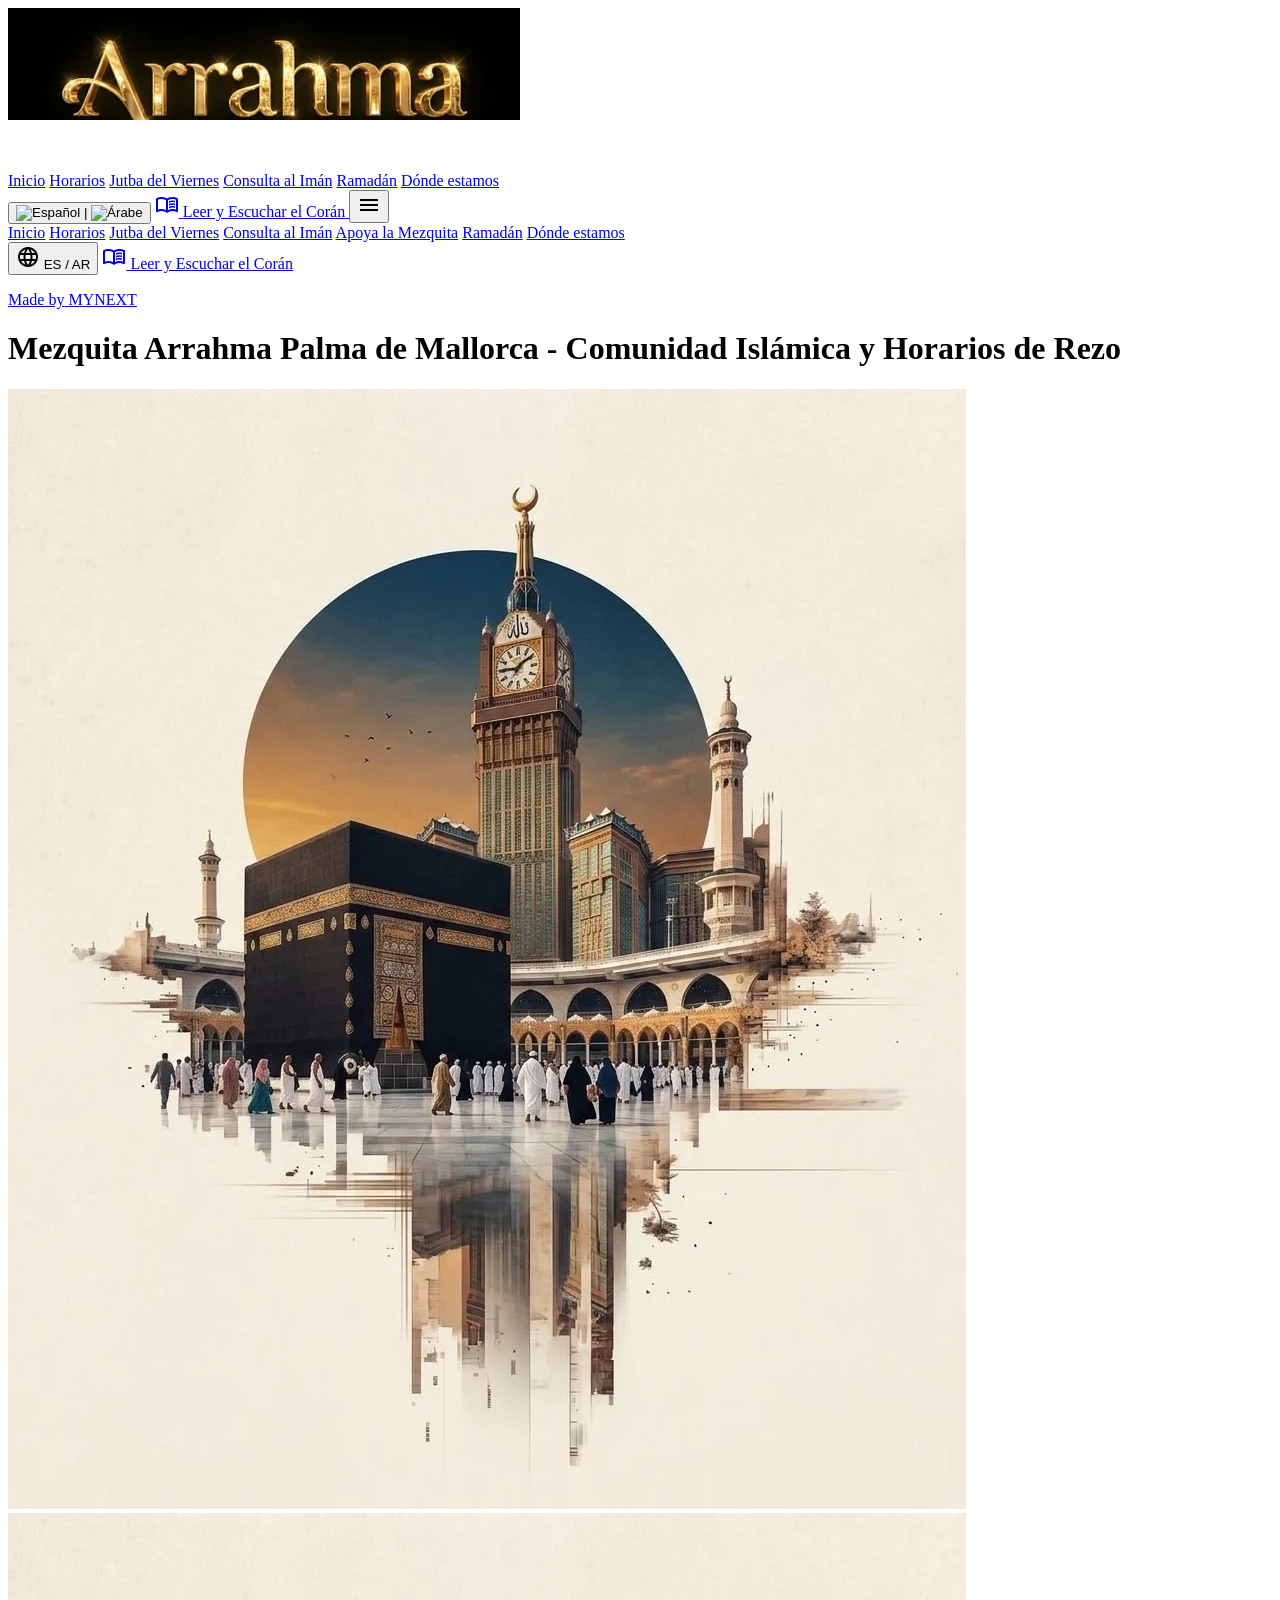
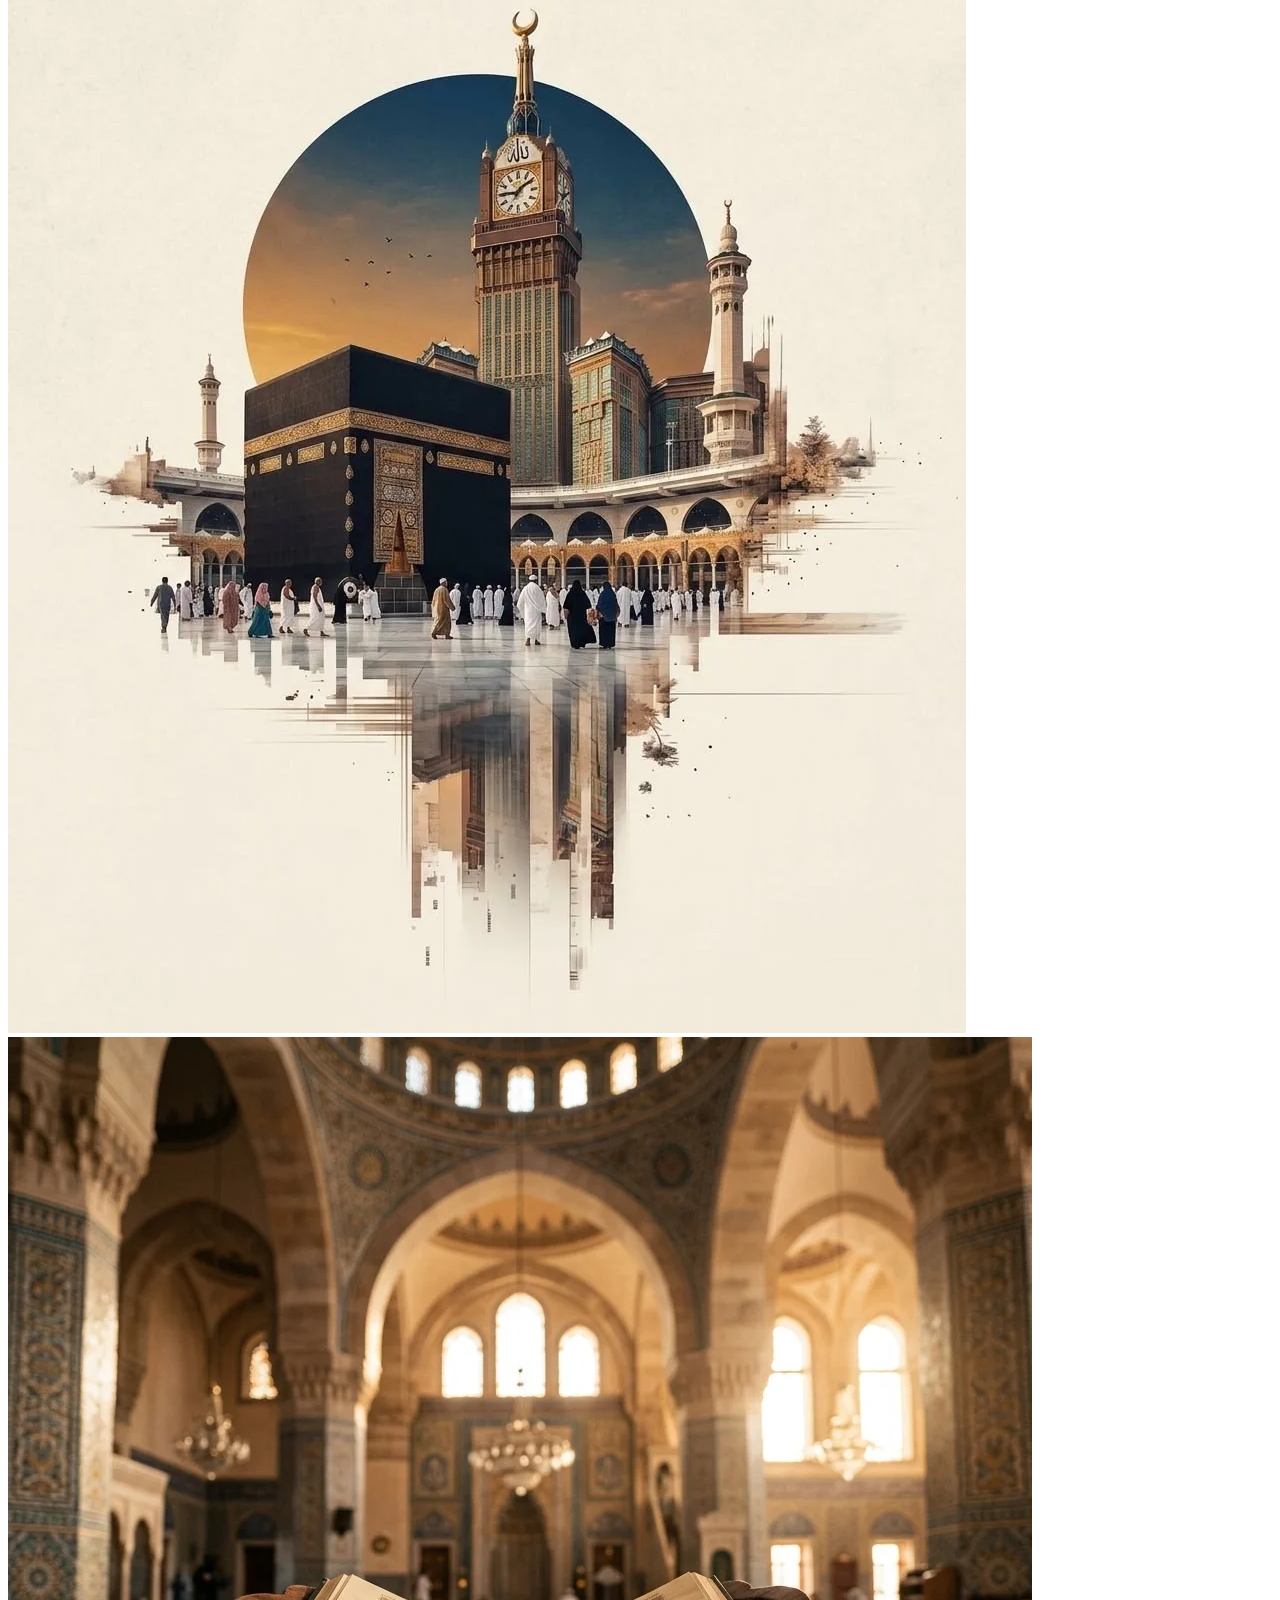
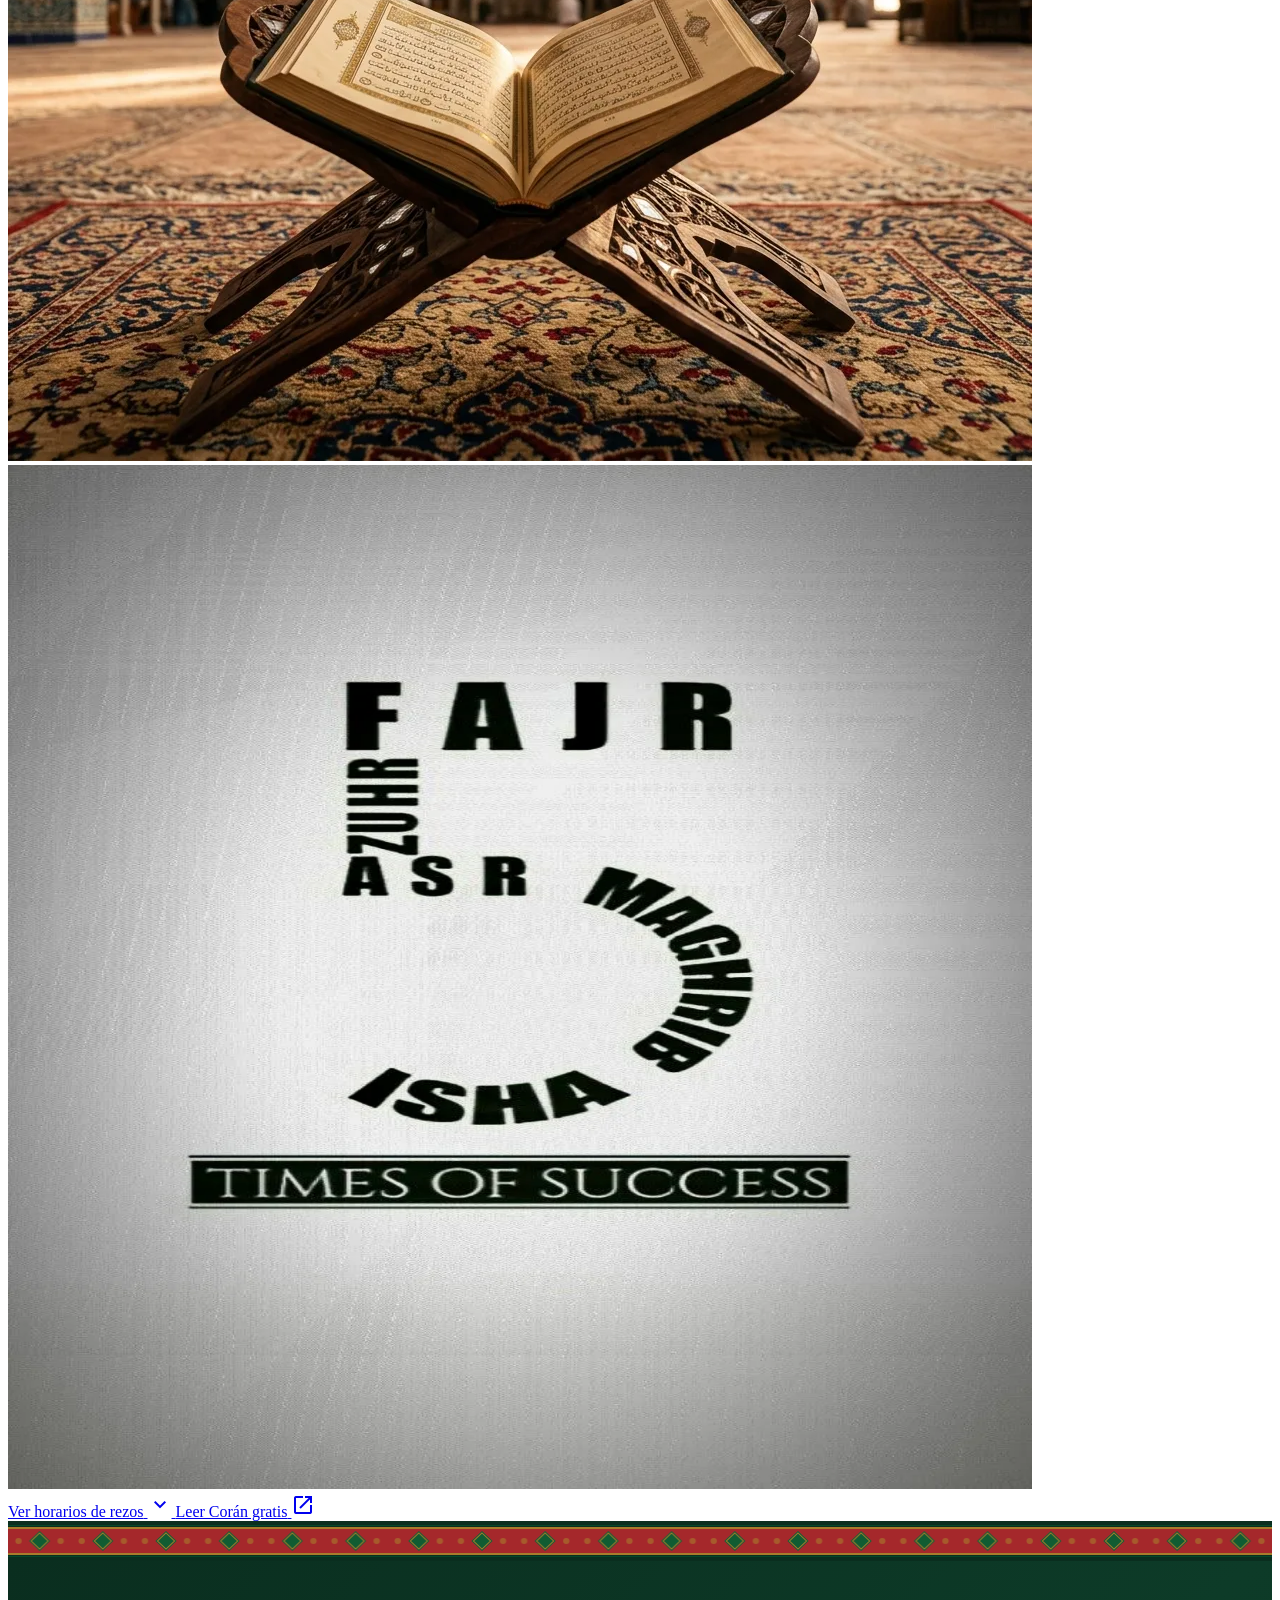
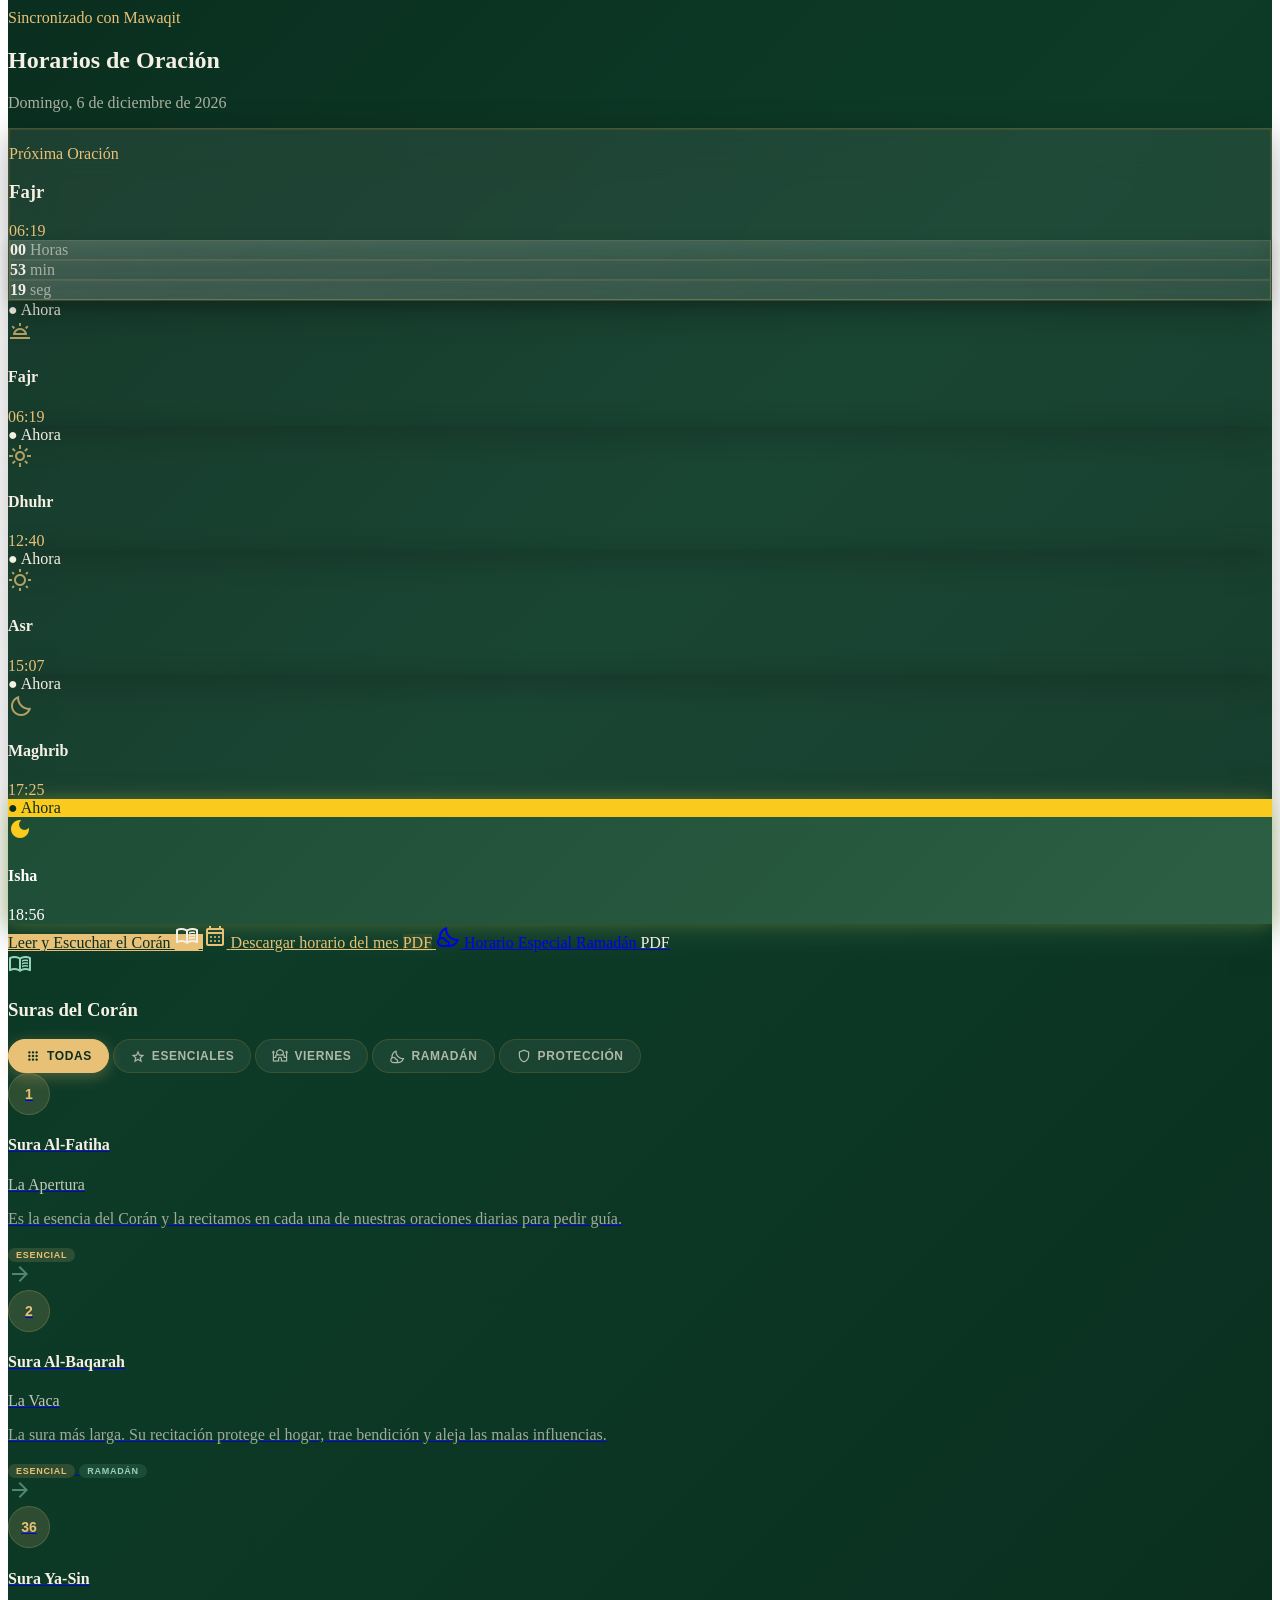
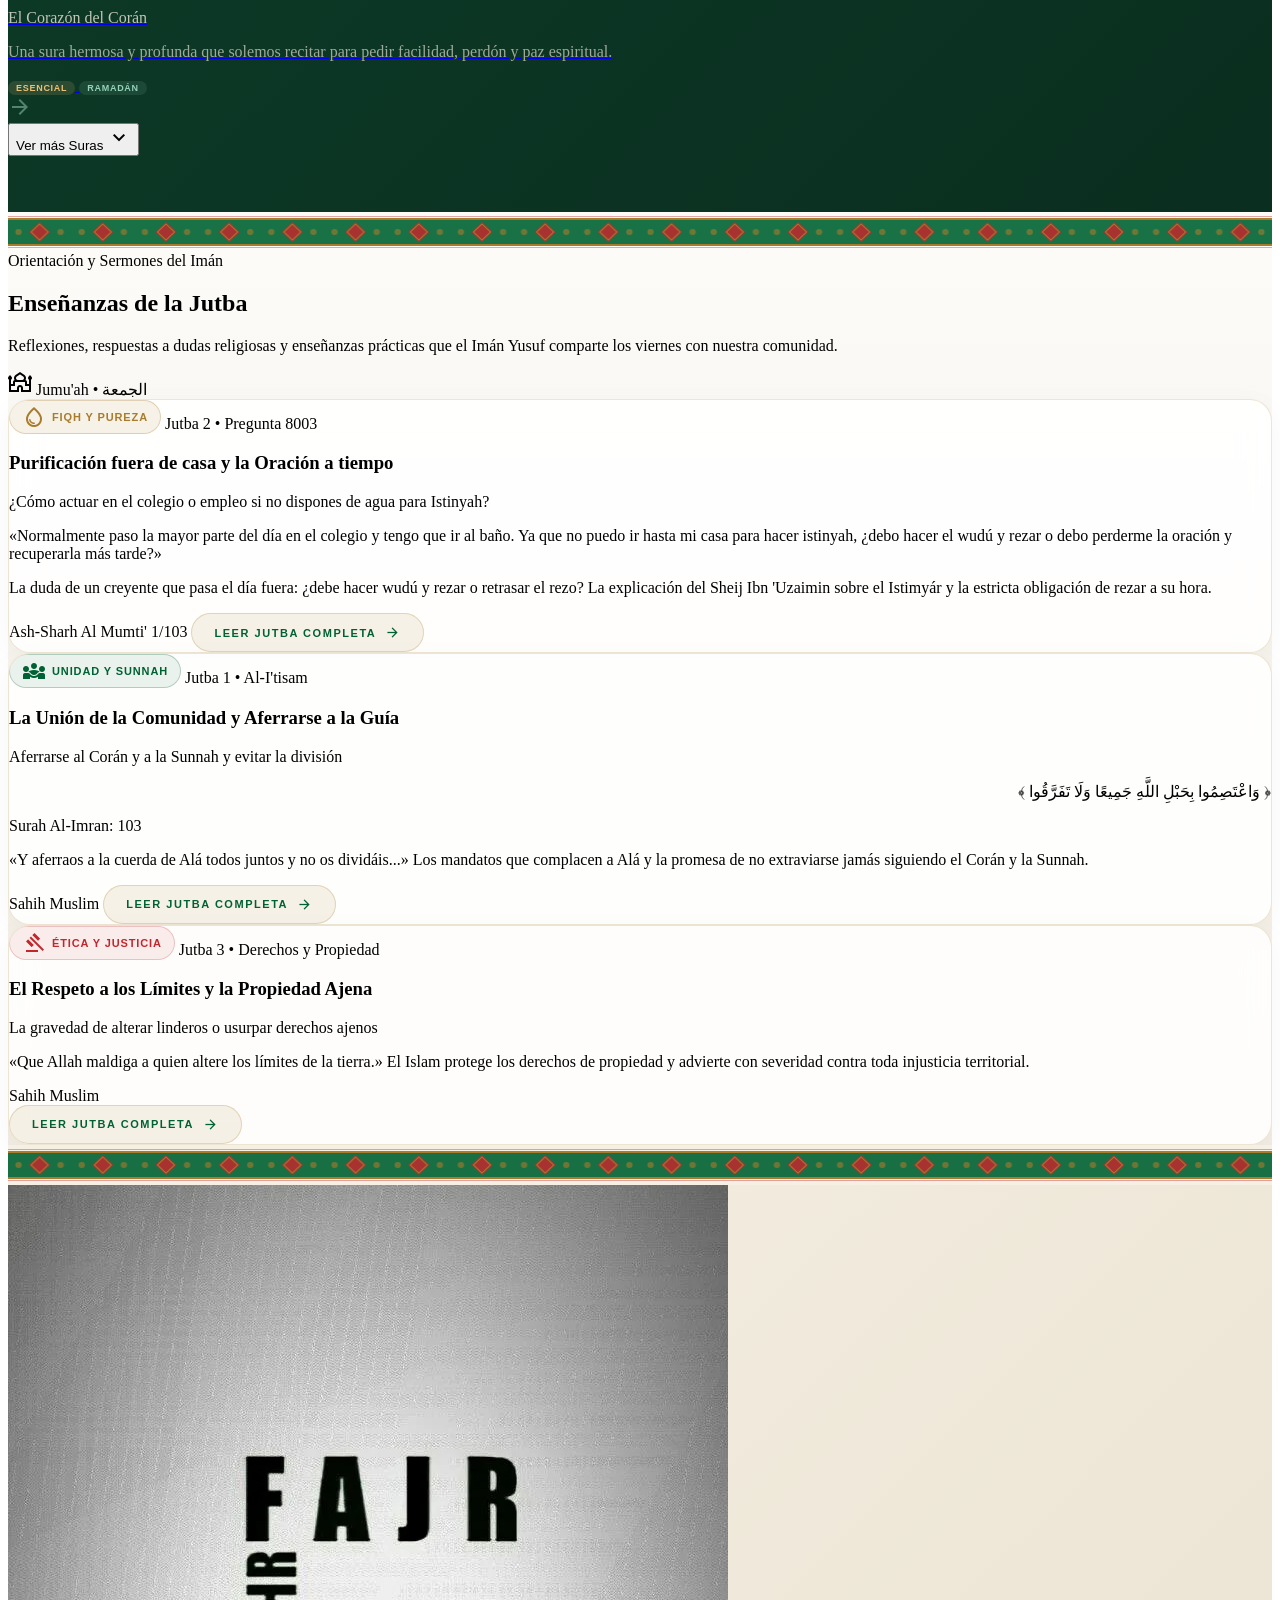
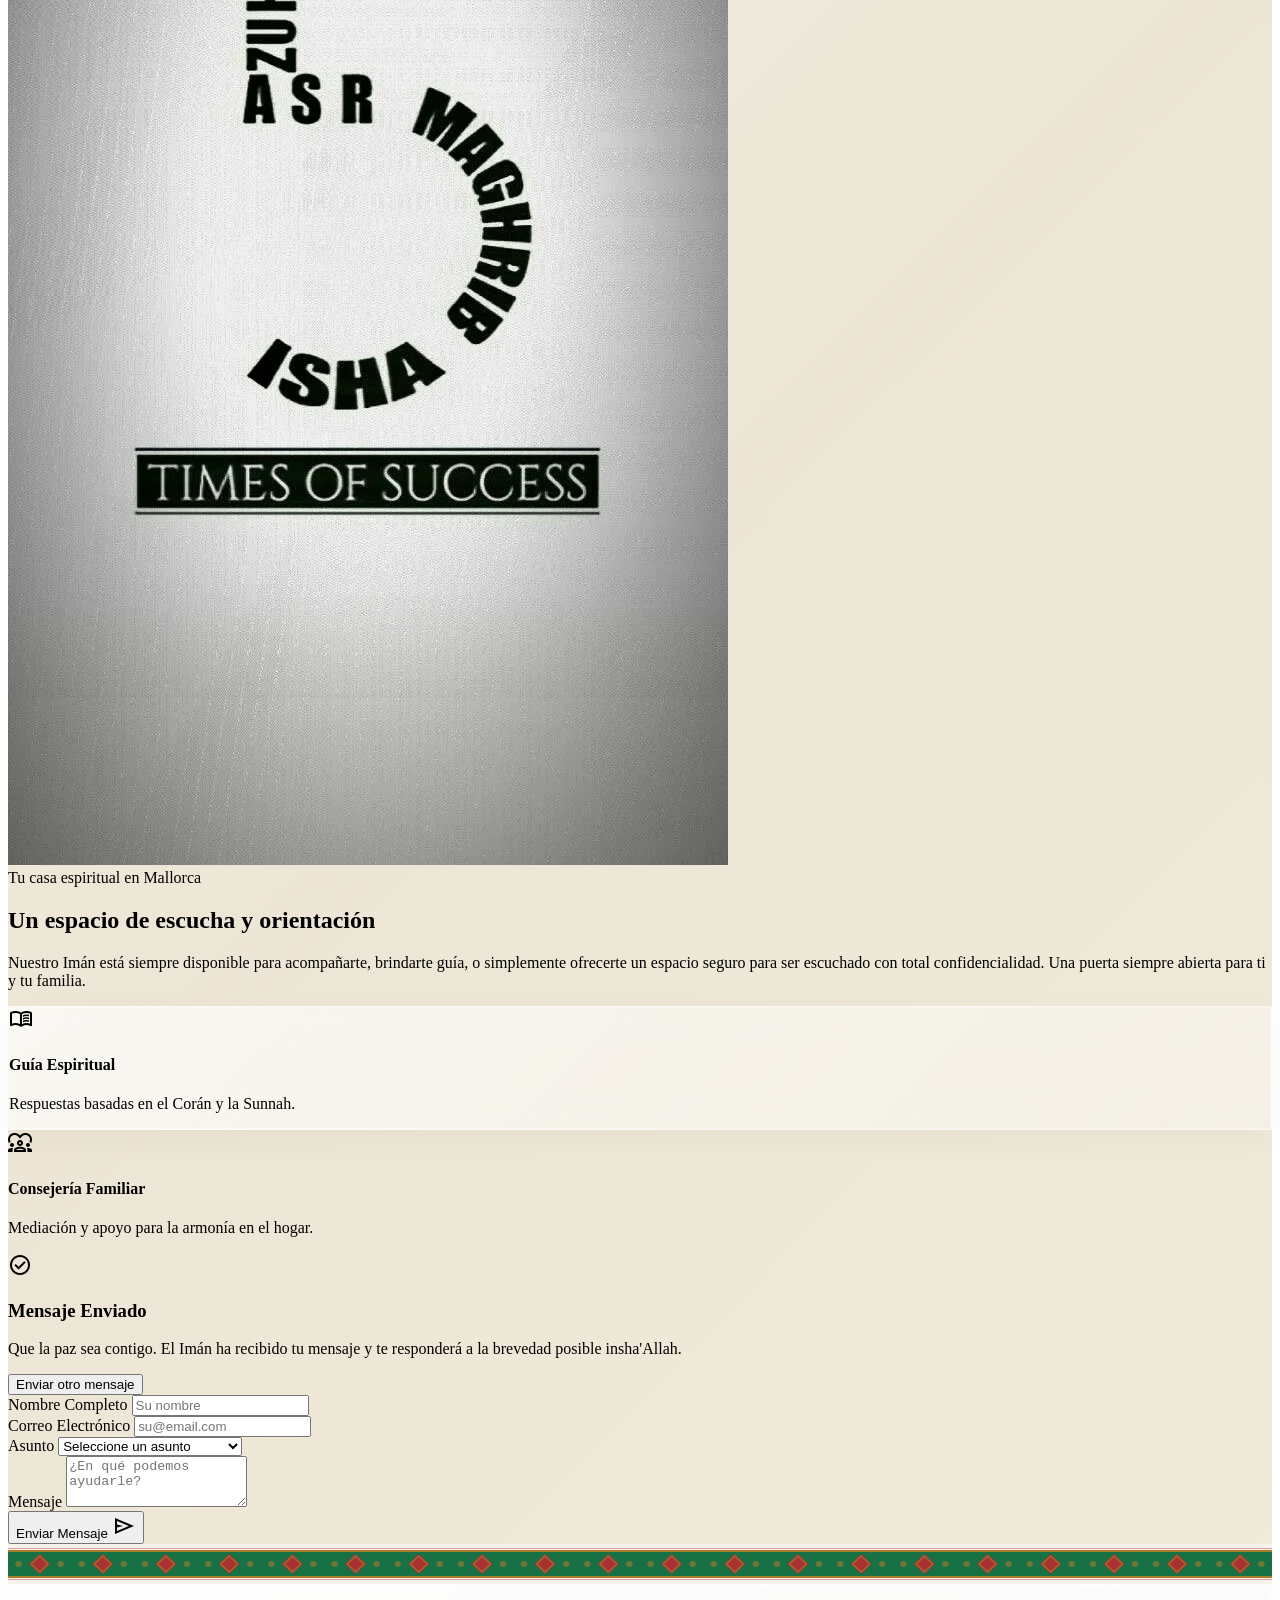
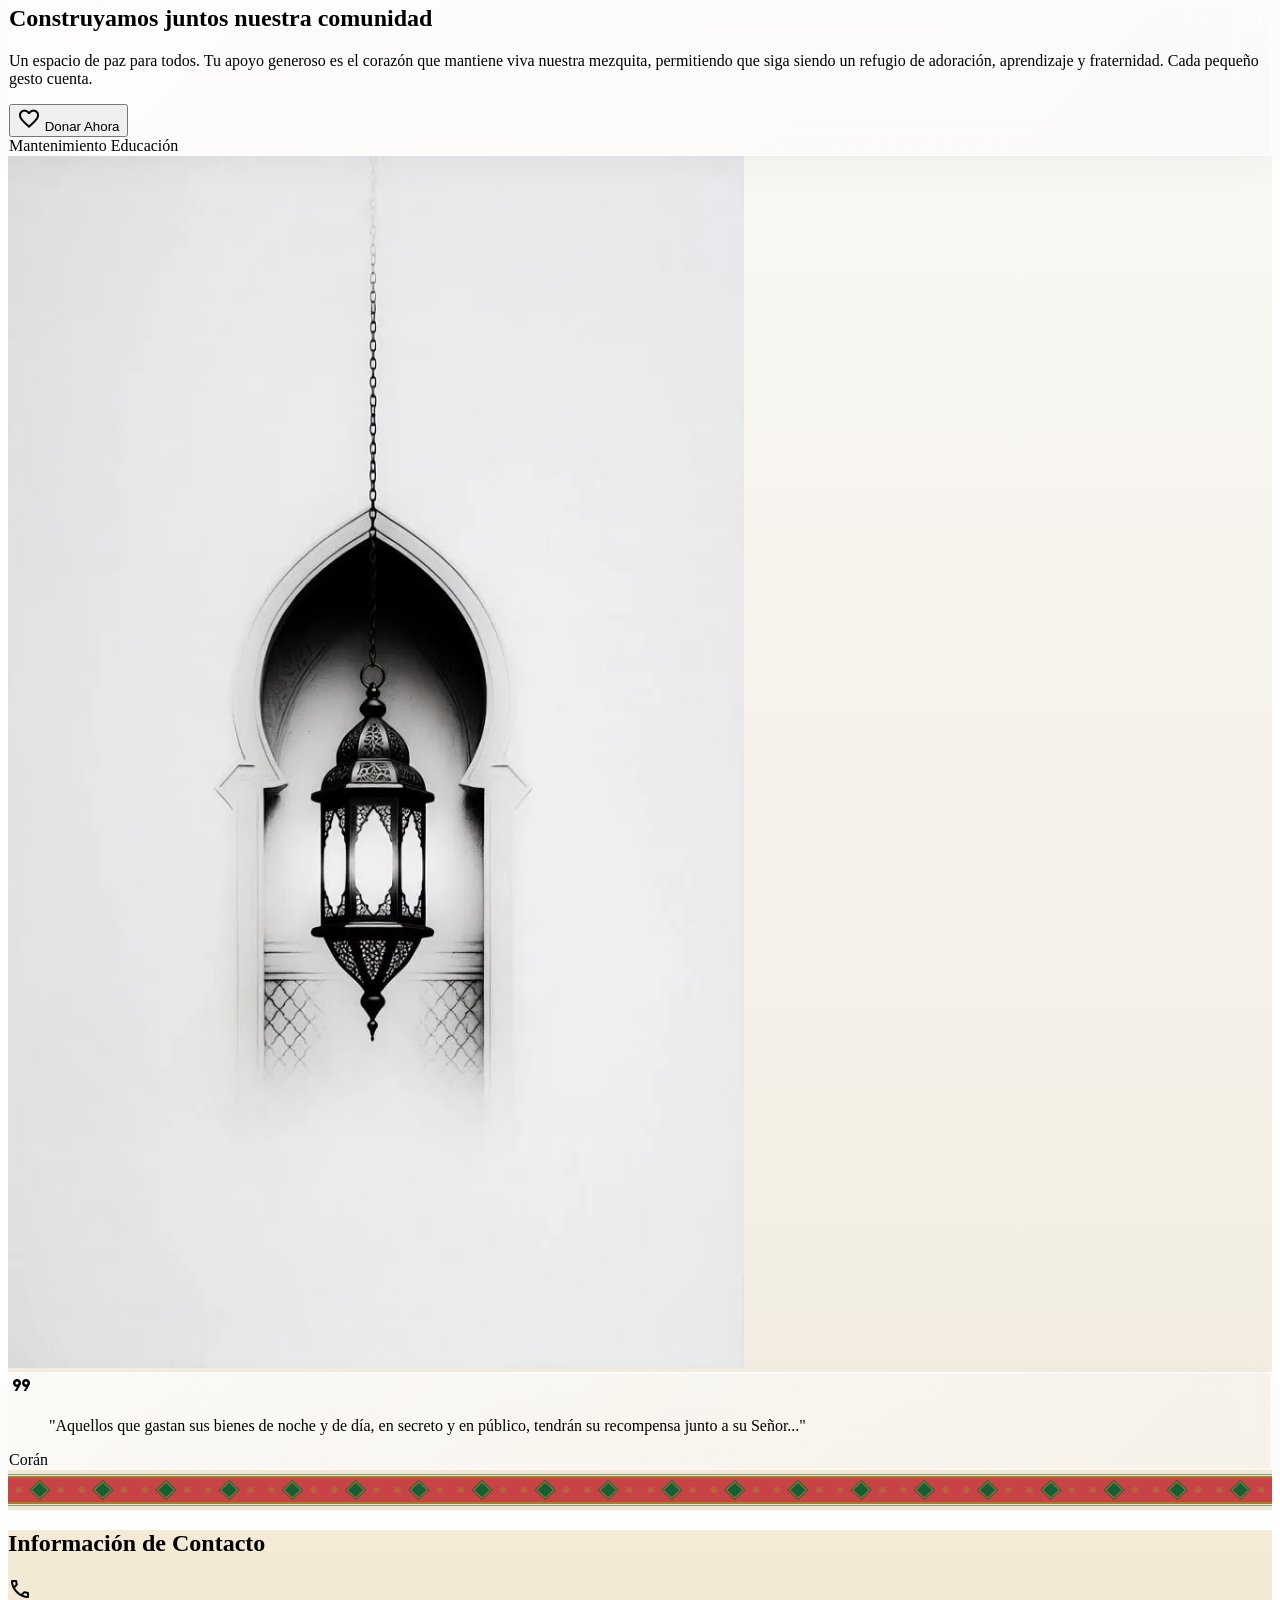
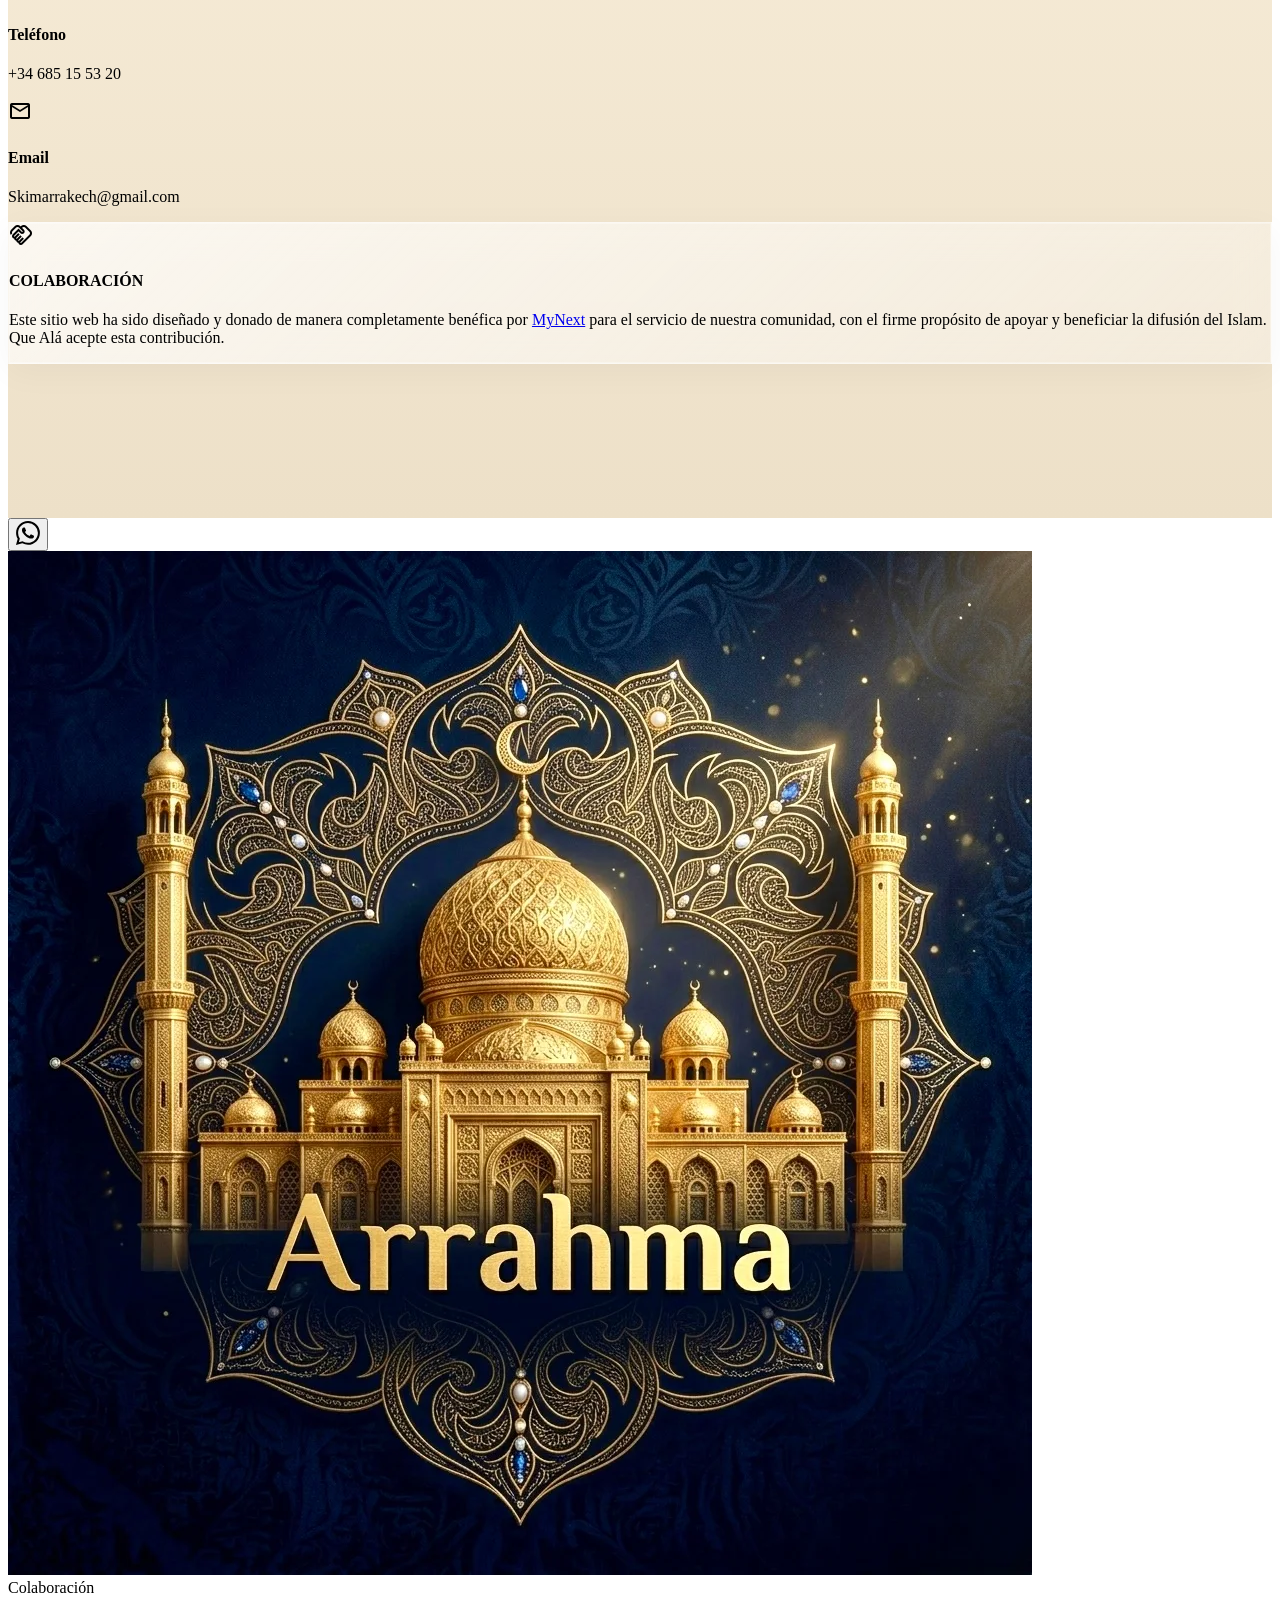
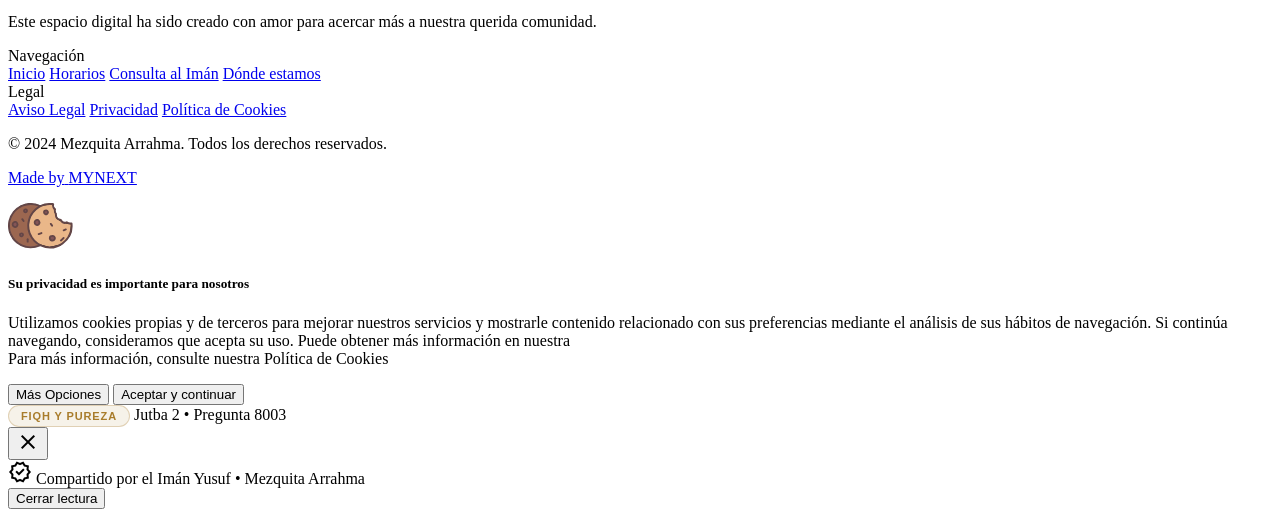
==== commit fdf4661a: "feat: seccion jutba del viernes, i18n 100% limpia y optimizaciones responsive" ====
--- a/index.html
+++ b/index.html
@@ -228,6 +228,8 @@
                 <a class="text-white/80 hover:text-primary transition-all duration-300 font-body-md text-body-md hover:bg-white/5 rounded px-3 py-3 hover:scale-105 hover:-translate-y-0.5"
                     href="#horarios" data-i18n="nav.times">Horarios</a>
                 <a class="text-white/80 hover:text-primary transition-all duration-300 font-body-md text-body-md hover:bg-white/5 rounded px-3 py-3 hover:scale-105 hover:-translate-y-0.5"
+                    href="#jutba" data-i18n="nav.khutba">Jutba del Viernes</a>
+                <a class="text-white/80 hover:text-primary transition-all duration-300 font-body-md text-body-md hover:bg-white/5 rounded px-3 py-3 hover:scale-105 hover:-translate-y-0.5"
                     href="#consulta" data-i18n="nav.ask">Consulta al Imán</a>
                 <a class="text-white/80 hover:text-primary transition-all duration-300 font-body-md text-body-md hover:bg-white/5 rounded px-3 py-3 hover:scale-105 hover:-translate-y-0.5"
                     href="ramadan.html" data-i18n="nav.ramadan">Ramadán</a>
@@ -266,6 +268,8 @@
             <a class="text-white/80 font-headline-sm text-headline-sm py-3 w-full text-center hover:bg-white/5 rounded-lg transition-colors"
                 href="#horarios" data-i18n="nav.times">Horarios</a>
             <a class="text-white/80 font-headline-sm text-headline-sm py-2 w-full text-center hover:bg-white/5 rounded-lg transition-colors"
+                href="#jutba" data-i18n="nav.khutba">Jutba del Viernes</a>
+            <a class="text-white/80 font-headline-sm text-headline-sm py-2 w-full text-center hover:bg-white/5 rounded-lg transition-colors"
                 href="#consulta" data-i18n="nav.ask">Consulta al Imán</a>
             <a class="text-white/80 font-headline-sm text-headline-sm py-2 w-full text-center hover:bg-white/5 rounded-lg transition-colors"
                 href="#apoya" data-i18n="nav.support">Apoya la Mezquita</a>
@@ -464,14 +468,14 @@
                         <div class="prayer-col flex-shrink-0 w-[45vw] max-w-[160px] md:max-w-none md:w-auto snap-center
                                     bg-white border border-black/10 shadow-[4px_4px_15px_rgba(0,0,0,0.03)] opacity-90 hover:opacity-100 hover:shadow-md hover:-translate-y-1 cursor-pointer
                                     rounded-2xl flex flex-col items-center justify-center p-5 md:p-7 relative md:min-h-[220px]"
-                            data-prayer="Fajr" data-time="05:32">
+                            data-prayer="Fajr" data-time="05:46">
                             <div class="current-indicator hidden absolute -top-3 left-1/2 -translate-x-1/2
                                         bg-tertiary text-white px-3 py-1 rounded-full text-[9px] font-bold uppercase tracking-wider shadow-md whitespace-nowrap">
                                 ● Ahora
                             </div>
                             <span class="material-symbols-outlined text-primary/70 mb-3 text-4xl md:text-5xl icon-el transition-colors">wb_twilight</span>
                             <h4 class="font-['Outfit'] text-base md:text-lg font-bold uppercase tracking-wide text-on-surface mb-2 name-el">Fajr</h4>
-                            <span class="font-['Outfit'] text-2xl md:text-3xl font-black text-on-surface time-el">05:32</span>
+                            <span class="font-['Outfit'] text-2xl md:text-3xl font-black text-on-surface time-el">05:46</span>
                             <div class="prayer-progress hidden mt-3 w-full">
                                 <div class="h-1 bg-white/30 rounded-full overflow-hidden">
                                     <div class="prayer-progress-bar h-full bg-white rounded-full transition-all duration-1000" style="width:0%"></div>
@@ -483,14 +487,14 @@
                         <div class="prayer-col flex-shrink-0 w-[45vw] max-w-[160px] md:max-w-none md:w-auto snap-center
                                     bg-white border border-black/10 shadow-[4px_4px_15px_rgba(0,0,0,0.03)] opacity-90 hover:opacity-100 hover:shadow-md hover:-translate-y-1 cursor-pointer
                                     rounded-2xl flex flex-col items-center justify-center p-5 md:p-7 relative md:min-h-[220px]"
-                            data-prayer="Dhuhr" data-time="13:50">
+                            data-prayer="Dhuhr" data-time="13:48">
                             <div class="current-indicator hidden absolute -top-3 left-1/2 -translate-x-1/2
                                         bg-tertiary text-white px-3 py-1 rounded-full text-[9px] font-bold uppercase tracking-wider shadow-md whitespace-nowrap">
                                 ● Ahora
                             </div>
                             <span class="material-symbols-outlined text-primary/70 mb-3 text-4xl md:text-5xl icon-el transition-colors">light_mode</span>
                             <h4 class="font-['Outfit'] text-base md:text-lg font-bold uppercase tracking-wide text-on-surface mb-2 name-el">Dhuhr</h4>
-                            <span class="font-['Outfit'] text-2xl md:text-3xl font-black text-on-surface time-el">13:50</span>
+                            <span class="font-['Outfit'] text-2xl md:text-3xl font-black text-on-surface time-el">13:48</span>
                             <div class="prayer-progress hidden mt-3 w-full">
                                 <div class="h-1 bg-white/30 rounded-full overflow-hidden">
                                     <div class="prayer-progress-bar h-full bg-white rounded-full transition-all duration-1000" style="width:0%"></div>
@@ -502,14 +506,14 @@
                         <div class="prayer-col flex-shrink-0 w-[45vw] max-w-[160px] md:max-w-none md:w-auto snap-center
                                     bg-white border border-black/10 shadow-[4px_4px_15px_rgba(0,0,0,0.03)] opacity-90 hover:opacity-100 hover:shadow-md hover:-translate-y-1 cursor-pointer
                                     rounded-2xl flex flex-col items-center justify-center p-5 md:p-7 relative md:min-h-[220px]"
-                            data-prayer="Asr" data-time="17:31">
+                            data-prayer="Asr" data-time="17:27">
                             <div class="current-indicator hidden absolute -top-3 left-1/2 -translate-x-1/2
                                         bg-tertiary text-white px-3 py-1 rounded-full text-[9px] font-bold uppercase tracking-wider shadow-md whitespace-nowrap">
                                 ● Ahora
                             </div>
                             <span class="material-symbols-outlined text-primary/70 mb-3 text-4xl md:text-5xl icon-el transition-colors">wb_sunny</span>
                             <h4 class="font-['Outfit'] text-base md:text-lg font-bold uppercase tracking-wide text-on-surface mb-2 name-el">Asr</h4>
-                            <span class="font-['Outfit'] text-2xl md:text-3xl font-black text-on-surface time-el">17:31</span>
+                            <span class="font-['Outfit'] text-2xl md:text-3xl font-black text-on-surface time-el">17:27</span>
                             <div class="prayer-progress hidden mt-3 w-full">
                                 <div class="h-1 bg-white/30 rounded-full overflow-hidden">
                                     <div class="prayer-progress-bar h-full bg-white rounded-full transition-all duration-1000" style="width:0%"></div>
@@ -521,14 +525,14 @@
                         <div class="prayer-col flex-shrink-0 w-[45vw] max-w-[160px] md:max-w-none md:w-auto snap-center
                                     bg-white border border-black/10 shadow-[4px_4px_15px_rgba(0,0,0,0.03)] opacity-90 hover:opacity-100 hover:shadow-md hover:-translate-y-1 cursor-pointer
                                     rounded-2xl flex flex-col items-center justify-center p-5 md:p-7 relative md:min-h-[220px]"
-                            data-prayer="Maghrib" data-time="20:25">
+                            data-prayer="Maghrib" data-time="20:16">
                             <div class="current-indicator hidden absolute -top-3 left-1/2 -translate-x-1/2
                                         bg-tertiary text-white px-3 py-1 rounded-full text-[9px] font-bold uppercase tracking-wider shadow-md whitespace-nowrap">
                                 ● Ahora
                             </div>
                             <span class="material-symbols-outlined text-primary/70 mb-3 text-4xl md:text-5xl icon-el transition-colors">bedtime</span>
                             <h4 class="font-['Outfit'] text-base md:text-lg font-bold uppercase tracking-wide text-on-surface mb-2 name-el">Maghrib</h4>
-                            <span class="font-['Outfit'] text-2xl md:text-3xl font-black text-on-surface time-el">20:25</span>
+                            <span class="font-['Outfit'] text-2xl md:text-3xl font-black text-on-surface time-el">20:16</span>
                             <div class="prayer-progress hidden mt-3 w-full">
                                 <div class="h-1 bg-white/30 rounded-full overflow-hidden">
                                     <div class="prayer-progress-bar h-full bg-white rounded-full transition-all duration-1000" style="width:0%"></div>
@@ -540,14 +544,14 @@
                         <div class="prayer-col flex-shrink-0 w-[45vw] max-w-[160px] md:max-w-none md:w-auto snap-center
                                     bg-white border border-black/10 shadow-[4px_4px_15px_rgba(0,0,0,0.03)] opacity-90 hover:opacity-100 hover:shadow-md hover:-translate-y-1 cursor-pointer
                                     rounded-2xl flex flex-col items-center justify-center p-5 md:p-7 relative md:min-h-[220px]"
-                            data-prayer="Isha" data-time="22:51">
+                            data-prayer="Isha" data-time="21:44">
                             <div class="current-indicator hidden absolute -top-3 left-1/2 -translate-x-1/2
                                         bg-tertiary text-white px-3 py-1 rounded-full text-[9px] font-bold uppercase tracking-wider shadow-md whitespace-nowrap">
                                 ● Ahora
                             </div>
                             <span class="material-symbols-outlined text-primary/70 mb-3 text-4xl md:text-5xl icon-el transition-colors">dark_mode</span>
                             <h4 class="font-['Outfit'] text-base md:text-lg font-bold uppercase tracking-wide text-on-surface mb-2 name-el">Isha</h4>
-                            <span class="font-['Outfit'] text-2xl md:text-3xl font-black text-on-surface time-el">22:51</span>
+                            <span class="font-['Outfit'] text-2xl md:text-3xl font-black text-on-surface time-el">21:44</span>
                             <div class="prayer-progress hidden mt-3 w-full">
                                 <div class="h-1 bg-white/30 rounded-full overflow-hidden">
                                     <div class="prayer-progress-bar h-full bg-white rounded-full transition-all duration-1000" style="width:0%"></div>
@@ -959,7 +963,182 @@
             </div>
         </section>
 
-        <!-- Moroccan Divider: Horarios → Consulta al Imán -->
+        <!-- Moroccan Divider: Horarios → Jutba -->
+        <div class="moroccan-divider" aria-hidden="true">
+            <svg viewBox="0 0 1200 40" preserveAspectRatio="none" xmlns="http://www.w3.org/2000/svg">
+                <rect width="1200" height="40" fill="#fcfbf8"/>
+                <!-- Central band -->
+                <rect x="0" y="8" width="1200" height="24" fill="#006233" opacity="0.9"/>
+                <!-- Gold border lines -->
+                <rect x="0" y="6" width="1200" height="2" fill="#a87c2b"/>
+                <rect x="0" y="32" width="1200" height="2" fill="#a87c2b"/>
+                <!-- Repeating diamond pattern -->
+                <pattern id="zellige_j1" x="0" y="0" width="60" height="40" patternUnits="userSpaceOnUse">
+                    <polygon points="30,10 40,20 30,30 20,20" fill="#C1272D" opacity="0.85"/>
+                    <polygon points="30,12 38,20 30,28 22,20" fill="none" stroke="#a87c2b" stroke-width="1"/>
+                    <circle cx="10" cy="20" r="3" fill="#a87c2b" opacity="0.6"/>
+                    <circle cx="50" cy="20" r="3" fill="#a87c2b" opacity="0.6"/>
+                </pattern>
+                <rect x="0" y="0" width="1200" height="40" fill="url(#zellige_j1)"/>
+                <!-- Thin accent lines -->
+                <rect x="0" y="4" width="1200" height="1" fill="#C1272D" opacity="0.4"/>
+                <rect x="0" y="35" width="1200" height="1" fill="#C1272D" opacity="0.4"/>
+            </svg>
+        </div>
+
+        <!-- ========================================== -->
+        <!-- LA JUTBA DEL VIERNES (MYNEXT Bento Grid)   -->
+        <!-- ========================================== -->
+        <section class="py-section-gap snap-start scroll-mt-[72px] relative overflow-hidden" id="jutba" style="background: linear-gradient(180deg, #fcfbf8 0%, #f7f3ec 50%, #f2ede4 100%);">
+            
+            <!-- Subtle decorative background element -->
+            <div class="absolute -top-24 -right-24 w-96 h-96 rounded-full bg-primary/5 blur-3xl pointer-events-none"></div>
+            <div class="absolute -bottom-24 -left-24 w-96 h-96 rounded-full bg-[#a87c2b]/5 blur-3xl pointer-events-none"></div>
+
+            <div class="container mx-auto px-margin-mobile md:px-gutter max-w-container-max relative z-10">
+                
+                <!-- Section Header (gpt-taste hierarchy: Eyebrow + massive H1 tracking-tighter + max-w-prose body) -->
+                <div class="flex flex-col md:flex-row md:items-end justify-between gap-6 mb-12">
+                    <div>
+                        <div class="inline-flex items-center gap-2 mb-3">
+                            <span class="w-6 h-[2px] bg-[#a87c2b] rounded-full"></span>
+                            <span class="font-['Outfit'] text-xs md:text-sm font-bold text-[#a87c2b] uppercase tracking-widest" data-i18n="khutba.eyebrow">Orientación y Sermones del Imán</span>
+                        </div>
+                        <h2 class="font-['Outfit'] text-3xl md:text-5xl lg:text-6xl text-on-surface font-black uppercase tracking-tighter" data-i18n="khutba.title">Enseñanzas de la Jutba</h2>
+                        <p class="font-body-md text-base md:text-lg text-on-surface-variant max-w-2xl mt-3 leading-relaxed" style="text-wrap: balance;" data-i18n="khutba.subtitle">
+                            Reflexiones, respuestas a dudas religiosas y enseñanzas prácticas que el Imán Yusuf comparte los viernes con nuestra comunidad.
+                        </p>
+                    </div>
+
+                    <div class="flex-shrink-0 flex items-center gap-3">
+                        <span class="inline-flex items-center gap-2 px-4 py-2 rounded-full bg-primary/10 border border-primary/20 text-primary text-xs font-bold uppercase tracking-wider">
+                            <span class="material-symbols-outlined text-base">mosque</span>
+                            <span data-i18n="khutba.jumuah_badge">Jumu'ah • الجمعة</span>
+                        </span>
+                    </div>
+                </div>
+
+                <!-- Bento Grid (uipro-max: Asymmetric layout, Swiss minimalism, rich cards) -->
+                <div class="grid grid-cols-1 md:grid-cols-12 gap-5 sm:gap-6 items-stretch">
+                    
+                    <!-- Card 1 (Destacada / Col-span 7 on desktop): Pregunta 8003 - Istinyah y Oración -->
+                    <div class="md:col-span-7 jutba-card p-5 sm:p-6 md:p-8 flex flex-col justify-between">
+                        <div>
+                            <div class="flex flex-wrap items-center justify-between gap-2 mb-4">
+                                <span class="jutba-badge jutba-badge-fiqh">
+                                    <span class="material-symbols-outlined text-xs">water_drop</span>
+                                    <span data-i18n="khutba.badge_fiqh">Fiqh y Pureza</span>
+                                </span>
+                                <span class="text-xs font-semibold text-on-surface-variant tracking-wider uppercase" data-i18n="khutba.c2_tag">Jutba 2 • Pregunta 8003</span>
+                            </div>
+
+                            <h3 class="font-['Outfit'] text-xl sm:text-2xl md:text-2xl lg:text-3xl font-black text-on-surface tracking-tight mb-2" data-i18n="khutba.c2_title">
+                                Purificación fuera de casa y la Oración a tiempo
+                            </h3>
+                            <p class="text-xs md:text-sm font-semibold text-[#a87c2b] uppercase tracking-wide mb-4" data-i18n="khutba.c2_sub">
+                                ¿Cómo actuar en el colegio o empleo si no dispones de agua para Istinyah?
+                            </p>
+
+                            <!-- Question Quote Box -->
+                            <div class="bg-primary/5 rounded-xl p-4 mb-4 border-l-4 border-primary rtl:border-l-0 rtl:border-r-4">
+                                <p class="text-xs md:text-sm italic text-on-surface-variant leading-relaxed" data-i18n="khutba.c2_quote">
+                                    «Normalmente paso la mayor parte del día en el colegio y tengo que ir al baño. Ya que no puedo ir hasta mi casa para hacer istinyah, ¿debo hacer el wudú y rezar o debo perderme la oración y recuperarla más tarde?»
+                                </p>
+                            </div>
+
+                            <p class="text-sm md:text-base text-on-surface-variant leading-relaxed mb-6" data-i18n="khutba.c2_desc">
+                                La duda de un creyente que pasa el día fuera: ¿debe hacer wudú y rezar o retrasar el rezo? La explicación del Sheij Ibn 'Uzaimin sobre el Istimyár y la estricta obligación de rezar a su hora.
+                            </p>
+                        </div>
+
+                        <div class="pt-4 border-t border-primary/10 flex flex-col sm:flex-row sm:items-center justify-between gap-3">
+                            <span class="text-xs text-on-surface-variant/70" data-i18n="khutba.c2_ref">Ash-Sharh Al Mumti' 1/103</span>
+                            <button type="button" class="jutba-cta-btn jutba-open-btn w-full sm:w-auto justify-center" data-jutba="2">
+                                <span data-i18n="khutba.btn_read">Leer Jutba Completa</span>
+                                <span class="material-symbols-outlined">arrow_forward</span>
+                            </button>
+                        </div>
+                    </div>
+
+                    <!-- Card 2 (Col-span 5 on desktop): Jutba 1 - Al-I'tisam y la Unión de la Comunidad -->
+                    <div class="md:col-span-5 jutba-card p-5 sm:p-6 md:p-8 flex flex-col justify-between">
+                        <div>
+                            <div class="flex flex-wrap items-center justify-between gap-2 mb-4">
+                                <span class="jutba-badge jutba-badge-unity">
+                                    <span class="material-symbols-outlined text-xs">diversity_3</span>
+                                    <span data-i18n="khutba.badge_unity">Unidad y Sunnah</span>
+                                </span>
+                                <span class="text-xs font-semibold text-on-surface-variant tracking-wider uppercase" data-i18n="khutba.c1_tag">Jutba 1 • Al-I'tisam</span>
+                            </div>
+
+                            <h3 class="font-['Outfit'] text-xl sm:text-2xl md:text-2xl font-black text-on-surface tracking-tight mb-2" data-i18n="khutba.c1_title">
+                                La Unión de la Comunidad y Aferrarse a la Guía
+                            </h3>
+                            <p class="text-xs md:text-sm font-semibold text-[#006233] uppercase tracking-wide mb-4" data-i18n="khutba.c1_sub">
+                                Aferrarse al Corán y a la Sunnah y evitar la división
+                            </p>
+
+                            <!-- Quran Verse Callout -->
+                            <div class="bg-[#006233]/5 rounded-xl p-4 mb-4 border-l-4 border-[#006233] rtl:border-l-0 rtl:border-r-4">
+                                <p class="font-['Amiri'] text-base md:text-lg text-primary text-right font-semibold leading-loose" dir="rtl" data-i18n="khutba.c1_verse">
+                                    ﴿ وَاعْتَصِمُوا بِحَبْلِ اللَّهِ جَمِيعًا وَلَا تَفَرَّقُوا ﴾
+                                </p>
+                                <p class="text-[11px] text-on-surface-variant/80 mt-1" data-i18n="khutba.c1_verse_ref">Surah Al-Imran: 103</p>
+                            </div>
+
+                            <p class="text-sm md:text-base text-on-surface-variant leading-relaxed mb-6" data-i18n="khutba.c1_desc">
+                                «Y aferraos a la cuerda de Alá todos juntos y no os dividáis...» Los mandatos que complacen a Alá y la promesa de no extraviarse jamás siguiendo el Corán y la Sunnah.
+                            </p>
+                        </div>
+
+                        <div class="pt-4 border-t border-primary/10 flex flex-col sm:flex-row sm:items-center justify-between gap-3">
+                            <span class="text-xs text-on-surface-variant/70" data-i18n="khutba.c1_source">Sahih Muslim</span>
+                            <button type="button" class="jutba-cta-btn jutba-open-btn w-full sm:w-auto justify-center" data-jutba="1">
+                                <span data-i18n="khutba.btn_read">Leer Jutba Completa</span>
+                                <span class="material-symbols-outlined">arrow_forward</span>
+                            </button>
+                        </div>
+                    </div>
+
+                    <!-- Card 3 (Col-span 12 on desktop): Jutba 3 - El Respeto a los Límites y la Propiedad -->
+                    <div class="md:col-span-12 jutba-card p-5 sm:p-6 md:p-8 flex flex-col md:flex-row items-start md:items-center justify-between gap-6">
+                        <div class="flex-1 w-full">
+                            <div class="flex flex-wrap items-center gap-3 mb-3">
+                                <span class="jutba-badge jutba-badge-ethics">
+                                    <span class="material-symbols-outlined text-xs">gavel</span>
+                                    <span data-i18n="khutba.badge_ethics">Ética y Justicia</span>
+                                </span>
+                                <span class="text-xs font-semibold text-on-surface-variant tracking-wider uppercase" data-i18n="khutba.c3_tag">Jutba 3 • Derechos y Propiedad</span>
+                            </div>
+
+                            <h3 class="font-['Outfit'] text-xl sm:text-2xl md:text-2xl lg:text-3xl font-black text-on-surface tracking-tight mb-2" data-i18n="khutba.c3_title">
+                                El Respeto a los Límites y la Propiedad Ajena
+                            </h3>
+                            <p class="text-xs md:text-sm font-semibold text-[#C1272D] uppercase tracking-wide mb-3" data-i18n="khutba.c3_sub">
+                                La gravedad de alterar linderos o usurpar derechos ajenos
+                            </p>
+                            <p class="text-sm md:text-base text-on-surface-variant leading-relaxed max-w-3xl mb-3" data-i18n="khutba.c3_desc">
+                                «Que Allah maldiga a quien altere los límites de la tierra.» El Islam protege los derechos de propiedad y advierte con severidad contra toda injusticia territorial.
+                            </p>
+                            <div class="flex items-center gap-2">
+                                <span class="text-xs text-on-surface-variant/70 font-medium" data-i18n="khutba.c3_source">Sahih Muslim</span>
+                            </div>
+                        </div>
+
+                        <div class="flex-shrink-0 flex flex-col sm:flex-row md:flex-col items-stretch sm:items-end gap-3 w-full md:w-auto">
+                            <button type="button" class="jutba-cta-btn jutba-open-btn w-full md:w-auto justify-center" data-jutba="3">
+                                <span data-i18n="khutba.btn_read">Leer Jutba Completa</span>
+                                <span class="material-symbols-outlined">arrow_forward</span>
+                            </button>
+                        </div>
+                    </div>
+
+                </div>
+
+            </div>
+        </section>
+
+        <!-- Moroccan Divider: Jutba → Consulta al Imán -->
         <div class="moroccan-divider" aria-hidden="true">
             <svg viewBox="0 0 1200 40" preserveAspectRatio="none" xmlns="http://www.w3.org/2000/svg">
                 <rect width="1200" height="40" fill="#f5efe4"/>
@@ -969,13 +1148,13 @@
                 <rect x="0" y="6" width="1200" height="2" fill="#a87c2b"/>
                 <rect x="0" y="32" width="1200" height="2" fill="#a87c2b"/>
                 <!-- Repeating diamond pattern -->
-                <pattern id="zellige2" x="0" y="0" width="60" height="40" patternUnits="userSpaceOnUse">
+                <pattern id="zellige_j2" x="0" y="0" width="60" height="40" patternUnits="userSpaceOnUse">
                     <polygon points="30,10 40,20 30,30 20,20" fill="#C1272D" opacity="0.85"/>
                     <polygon points="30,12 38,20 30,28 22,20" fill="none" stroke="#a87c2b" stroke-width="1"/>
                     <circle cx="10" cy="20" r="3" fill="#a87c2b" opacity="0.6"/>
                     <circle cx="50" cy="20" r="3" fill="#a87c2b" opacity="0.6"/>
                 </pattern>
-                <rect x="0" y="0" width="1200" height="40" fill="url(#zellige2)"/>
+                <rect x="0" y="0" width="1200" height="40" fill="url(#zellige_j2)"/>
                 <!-- Thin accent lines -->
                 <rect x="0" y="4" width="1200" height="1" fill="#C1272D" opacity="0.4"/>
                 <rect x="0" y="35" width="1200" height="1" fill="#C1272D" opacity="0.4"/>
@@ -1570,6 +1749,42 @@
         </div>
     </div>
 
-    <script src="assets/main.js" defer></script>
+    <!-- ========================================== -->
+    <!-- JUTBA FULL READING MODAL                   -->
+    <!-- ========================================== -->
+    <div id="jutba-modal" class="fixed inset-0 z-[9999] hidden items-center justify-center p-3 sm:p-4 md:p-6 bg-black/75 backdrop-blur-md" role="dialog" aria-modal="true" aria-labelledby="jutba-modal-title">
+        <div class="jutba-modal-box w-full max-w-3xl max-h-[92vh] sm:max-h-[90vh] bg-[#fbf9f5] rounded-2xl sm:rounded-3xl border border-[#a87c2b]/30 shadow-[0_25px_60px_rgba(0,0,0,0.35)] flex flex-col overflow-hidden relative">
+            
+            <!-- Modal Header -->
+            <div class="px-4 py-3.5 sm:px-6 sm:py-5 md:px-8 md:py-6 border-b border-[#a87c2b]/15 flex items-center justify-between bg-white/80 flex-shrink-0">
+                <div class="flex flex-wrap items-center gap-2 sm:gap-3">
+                    <span id="jutba-modal-badge" class="jutba-badge jutba-badge-fiqh">Fiqh y Pureza</span>
+                    <span id="jutba-modal-tag" class="text-[11px] sm:text-xs font-bold text-on-surface-variant uppercase tracking-wider">Jutba 2 • Pregunta 8003</span>
+                </div>
+                <button type="button" id="jutba-modal-close" class="w-10 h-10 min-w-[40px] min-h-[40px] rounded-full bg-black/5 hover:bg-black/10 flex items-center justify-center transition-colors text-on-surface ml-2" aria-label="Cerrar modal">
+                    <span class="material-symbols-outlined text-2xl">close</span>
+                </button>
+            </div>
+
+            <!-- Modal Body (Scrollable) -->
+            <div class="p-4 sm:p-6 md:p-10 overflow-y-auto flex-1 space-y-6 overscroll-contain" id="jutba-modal-content">
+                <!-- Injected via JavaScript -->
+            </div>
+
+            <!-- Modal Footer -->
+            <div class="px-4 py-3 sm:px-6 sm:py-4 md:px-8 border-t border-[#a87c2b]/15 bg-white/85 flex flex-col sm:flex-row items-center justify-between gap-3 flex-shrink-0">
+                <div class="text-xs text-on-surface-variant flex items-center gap-2 text-center sm:text-left">
+                    <span class="material-symbols-outlined text-sm text-primary">verified</span>
+                    <span data-i18n="khutba.modal_source">Compartido por el Imán Yusuf • Mezquita Arrahma</span>
+                </div>
+                <button type="button" id="jutba-modal-bottom-close" class="w-full sm:w-auto px-6 py-2.5 rounded-full bg-primary text-white font-['Outfit'] text-xs font-bold uppercase tracking-widest hover:bg-on-primary-fixed-variant transition-colors text-center" data-i18n="khutba.modal_close">
+                    Cerrar lectura
+                </button>
+            </div>
+
+        </div>
+    </div>
+
+    <script src="assets/main.js?v=2.2" defer></script>
 </body>
 </html>
--- a/assets/style.css
+++ b/assets/style.css
@@ -513,3 +513,188 @@
     background: rgba(255, 150, 150, 0.12);
     color: #ffb0b0;
 }
+
+/* ==========================================================================
+   JUTBA SECTION & BENTO GRID (MYNEXT uipro-max / gpt-taste / motion-design)
+   ========================================================================== */
+.jutba-card {
+    background: rgba(255, 255, 255, 0.88);
+    backdrop-filter: blur(14px);
+    -webkit-backdrop-filter: blur(14px);
+    border: 1.5px solid rgba(168, 124, 43, 0.2);
+    border-radius: 22px;
+    box-shadow: 0 8px 30px rgba(0, 0, 0, 0.04);
+    transition: transform 0.4s cubic-bezier(0.16, 1, 0.3, 1), 
+                box-shadow 0.4s cubic-bezier(0.16, 1, 0.3, 1), 
+                border-color 0.35s ease;
+    position: relative;
+    overflow: hidden;
+}
+
+.jutba-card:hover {
+    transform: translateY(-5px);
+    box-shadow: 0 22px 45px rgba(168, 124, 43, 0.13), 0 6px 16px rgba(0, 0, 0, 0.04);
+    border-color: rgba(168, 124, 43, 0.5);
+}
+
+.jutba-card::before {
+    content: '';
+    position: absolute;
+    top: 0;
+    left: 0;
+    right: 0;
+    height: 4px;
+    background: linear-gradient(90deg, #006233, #a87c2b, #C1272D);
+    opacity: 0;
+    transition: opacity 0.3s ease;
+}
+
+.jutba-card:hover::before {
+    opacity: 1;
+}
+
+/* Badges */
+.jutba-badge {
+    display: inline-flex;
+    align-items: center;
+    gap: 6px;
+    padding: 4px 12px;
+    border-radius: 9999px;
+    font-family: 'Outfit', sans-serif;
+    font-size: 11px;
+    font-weight: 700;
+    text-transform: uppercase;
+    letter-spacing: 0.08em;
+}
+
+.jutba-badge-unity {
+    background: rgba(0, 98, 51, 0.08);
+    color: #006233;
+    border: 1px solid rgba(0, 98, 51, 0.25);
+}
+
+.jutba-badge-fiqh {
+    background: rgba(168, 124, 43, 0.1);
+    color: #a87c2b;
+    border: 1px solid rgba(168, 124, 43, 0.28);
+}
+
+.jutba-badge-ethics {
+    background: rgba(193, 39, 45, 0.08);
+    color: #C1272D;
+    border: 1px solid rgba(193, 39, 45, 0.22);
+}
+
+/* CTA button inside Bento card */
+.jutba-cta-btn {
+    font-family: 'Outfit', sans-serif;
+    font-size: 11px;
+    font-weight: 800;
+    text-transform: uppercase;
+    letter-spacing: 0.14em;
+    padding: 10px 22px;
+    border-radius: 9999px;
+    display: inline-flex;
+    align-items: center;
+    gap: 8px;
+    transition: all 0.3s cubic-bezier(0.16, 1, 0.3, 1);
+    cursor: pointer;
+    background: rgba(168, 124, 43, 0.1);
+    color: #006233;
+    border: 1.5px solid rgba(168, 124, 43, 0.25);
+}
+
+.jutba-cta-btn:hover {
+    background: #006233;
+    color: #ffffff;
+    border-color: #006233;
+    transform: translateY(-2px);
+    box-shadow: 0 6px 18px rgba(0, 98, 51, 0.28);
+}
+
+.jutba-cta-btn .material-symbols-outlined {
+    font-size: 17px;
+    transition: transform 0.3s ease;
+}
+
+.jutba-cta-btn:hover .material-symbols-outlined {
+    transform: translateX(4px);
+}
+
+[dir="rtl"] .jutba-cta-btn .material-symbols-outlined {
+    transform: rotate(180deg);
+}
+
+[dir="rtl"] .jutba-cta-btn:hover .material-symbols-outlined {
+    transform: rotate(180deg) translateX(4px);
+}
+
+/* Modal Reader Animation & Glass */
+@keyframes modalFadeIn {
+    0% {
+        opacity: 0;
+    }
+    100% {
+        opacity: 1;
+    }
+}
+
+@keyframes modalSlideUp {
+    0% {
+        opacity: 0;
+        transform: scale(0.95) translateY(20px);
+    }
+    100% {
+        opacity: 1;
+        transform: scale(1) translateY(0);
+    }
+}
+
+#jutba-modal.active {
+    display: flex !important;
+    animation: modalFadeIn 0.25s ease-out forwards;
+}
+
+#jutba-modal.active .jutba-modal-box {
+    animation: modalSlideUp 0.35s cubic-bezier(0.16, 1, 0.3, 1) forwards;
+}
+
+.arabic-hadith-box {
+    font-family: 'Amiri', 'Cairo', serif;
+    line-height: 2.2;
+    background: rgba(168, 124, 43, 0.05);
+    border-left: 4px solid #a87c2b;
+    border-radius: 12px;
+    padding: 16px 20px;
+}
+
+[dir="rtl"] .arabic-hadith-box,
+.arabic-hadith-box[dir="rtl"] {
+    border-left: none !important;
+    border-right: 4px solid #a87c2b !important;
+}
+
+[dir="ltr"] .arabic-hadith-box,
+.arabic-hadith-box[dir="ltr"] {
+    border-right: none !important;
+    border-left: 4px solid #a87c2b !important;
+}
+
+@media (max-width: 640px) {
+    .jutba-card {
+        border-radius: 18px;
+    }
+    .jutba-cta-btn {
+        padding: 12px 18px;
+        font-size: 11px;
+    }
+    .arabic-hadith-box {
+        padding: 12px 14px;
+        line-height: 2;
+    }
+    #jutba-modal .jutba-modal-box {
+        max-height: 94vh;
+    }
+}
+
+
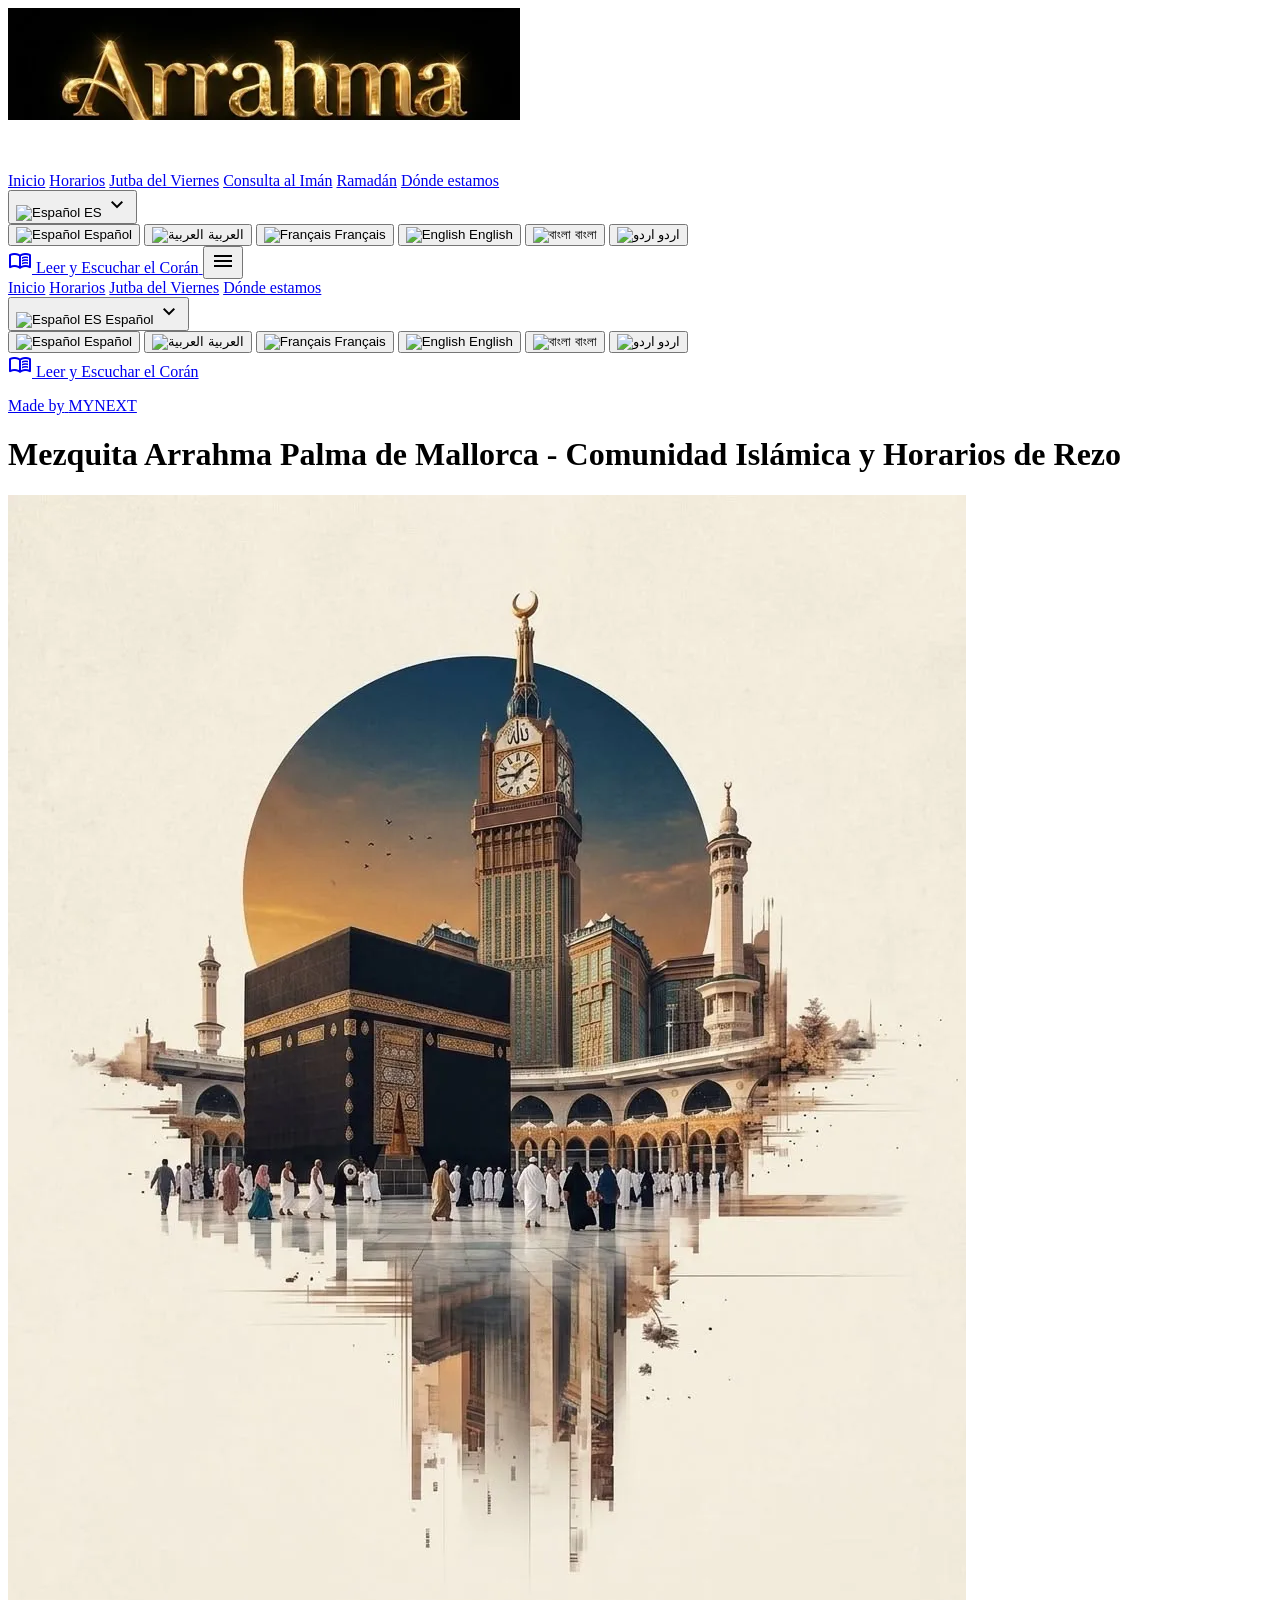
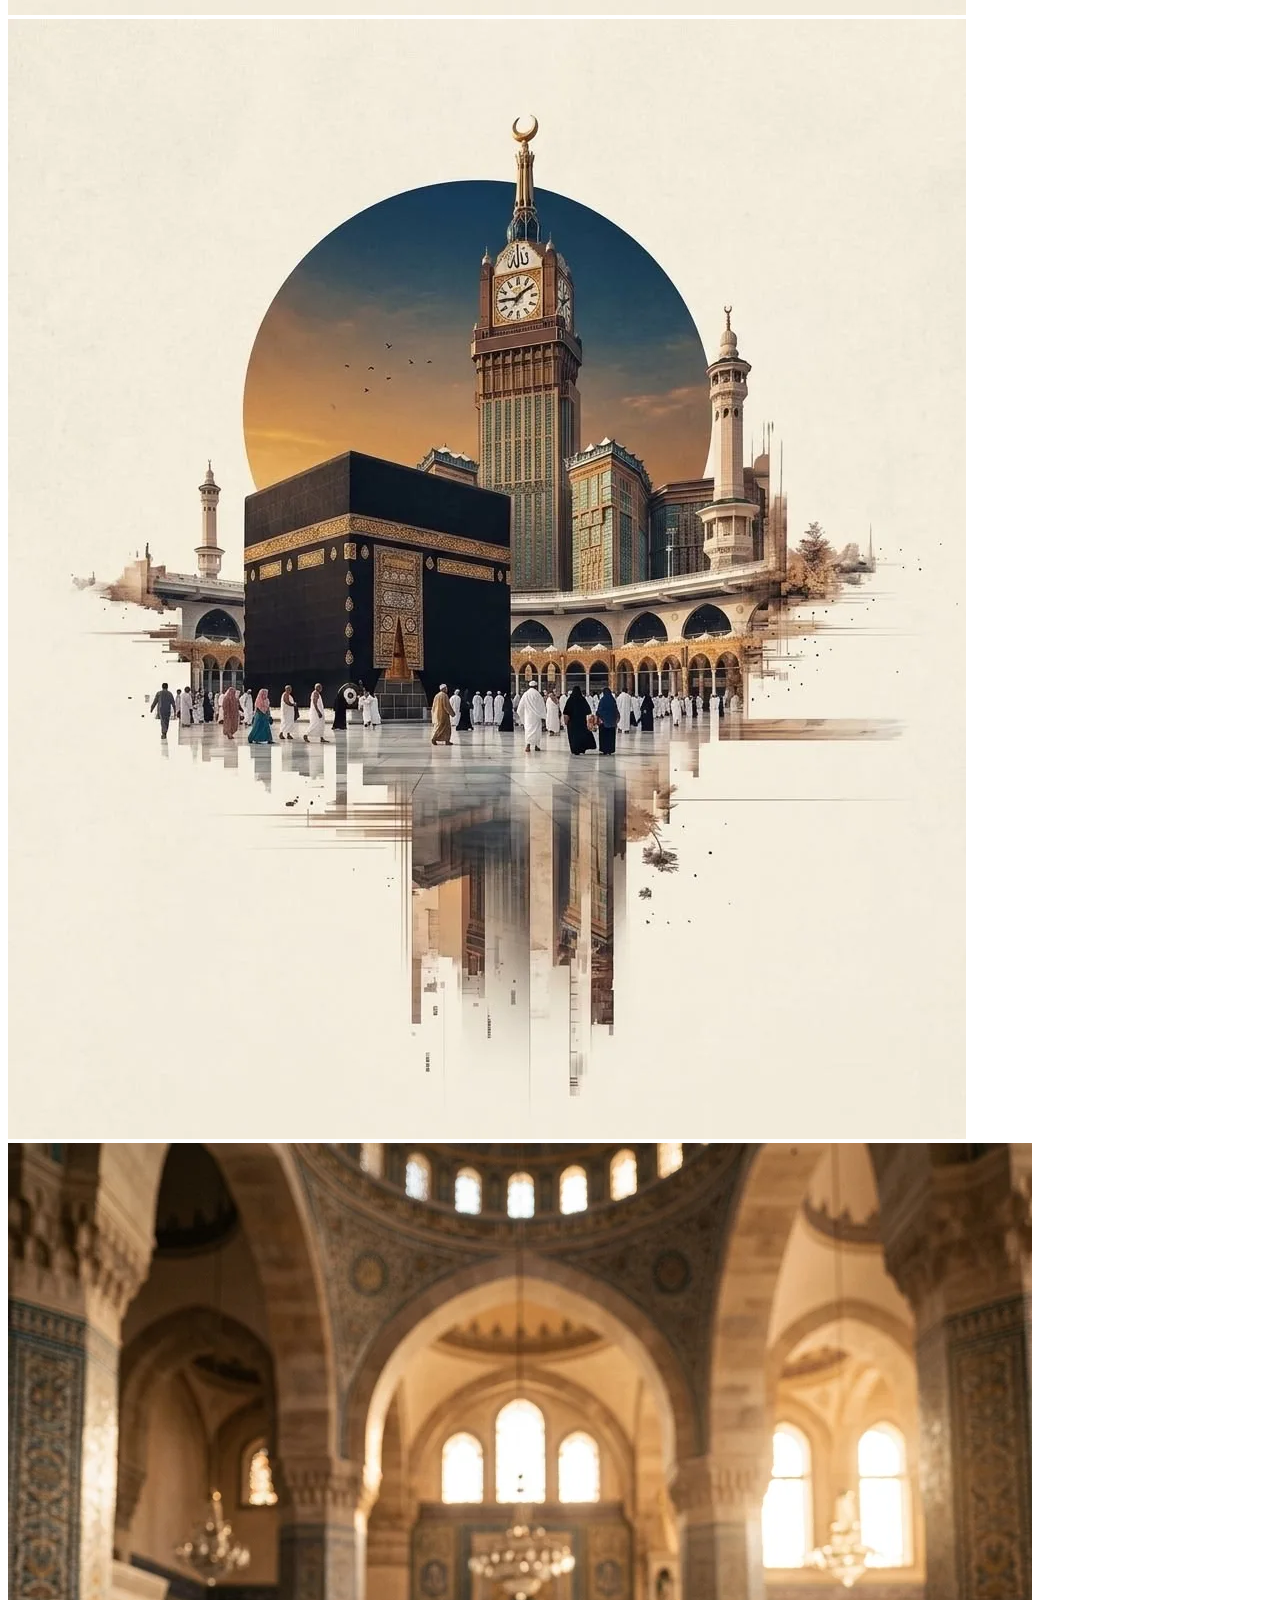
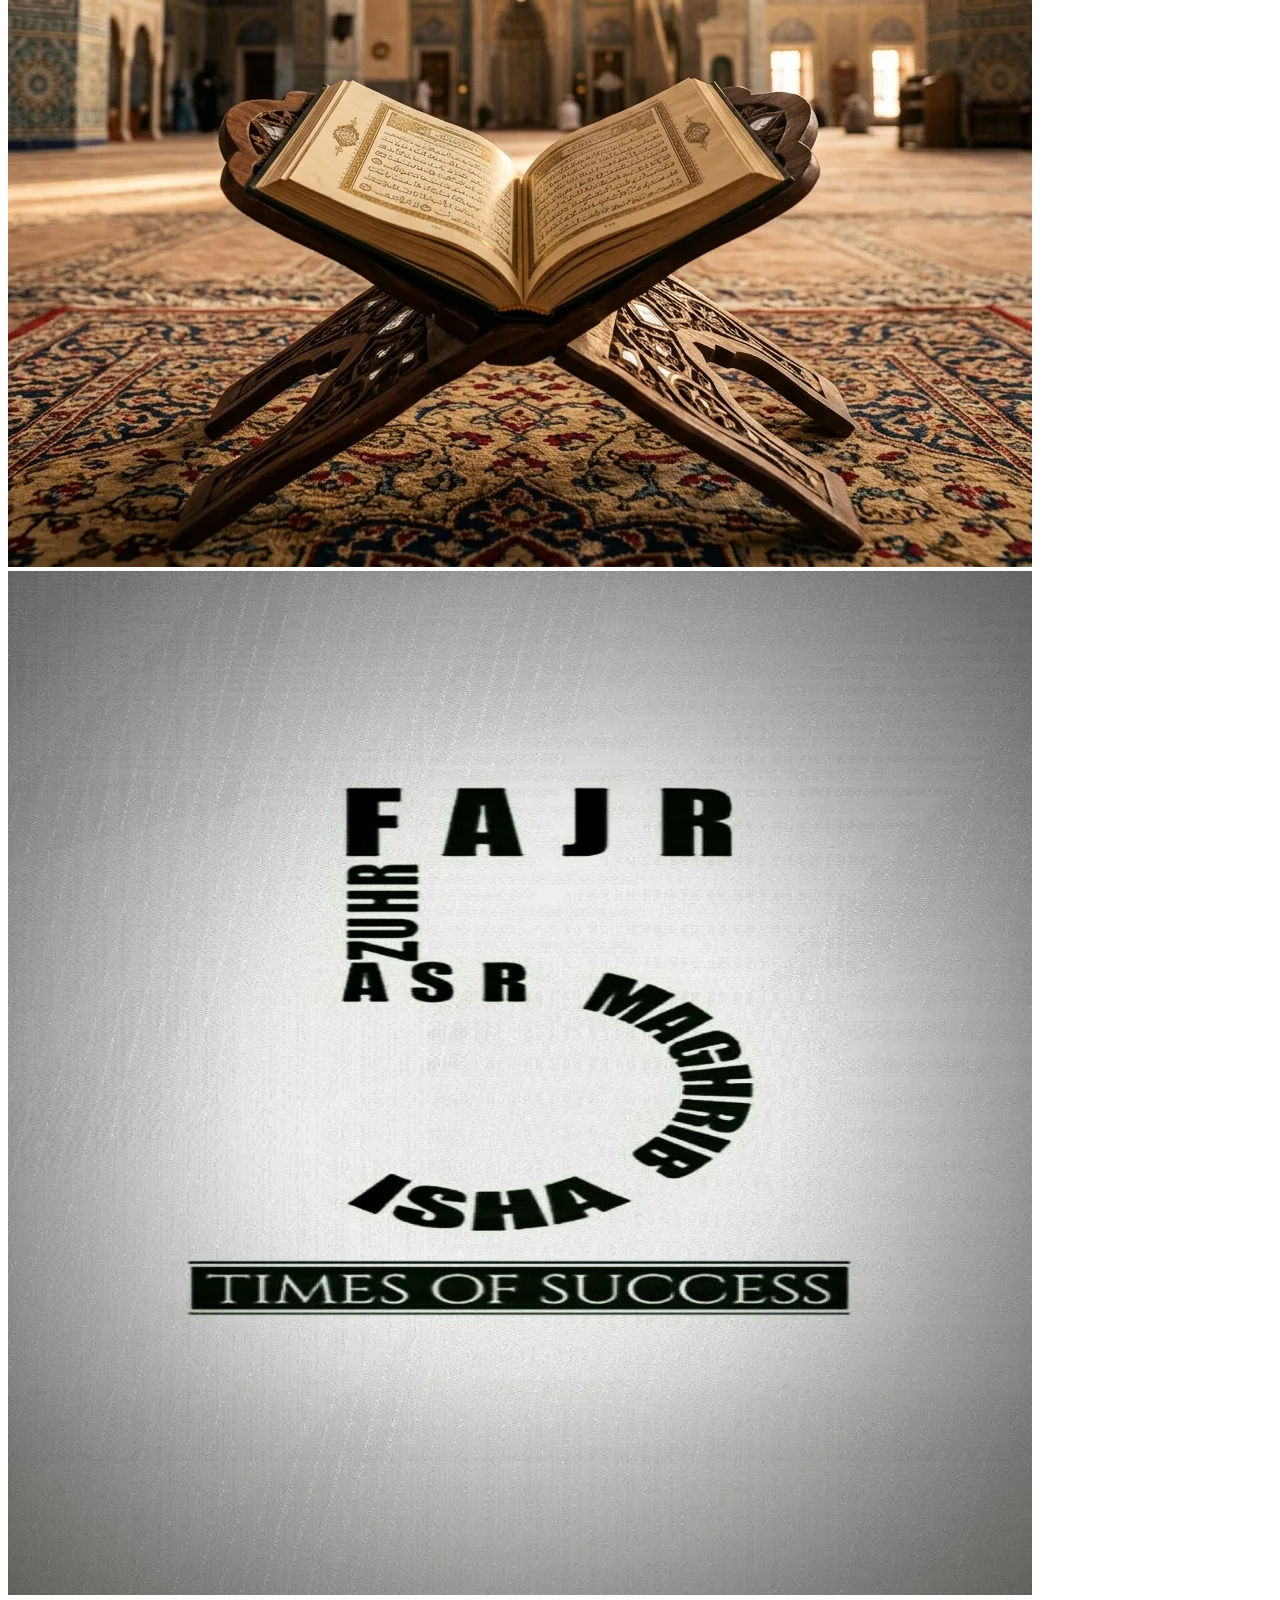
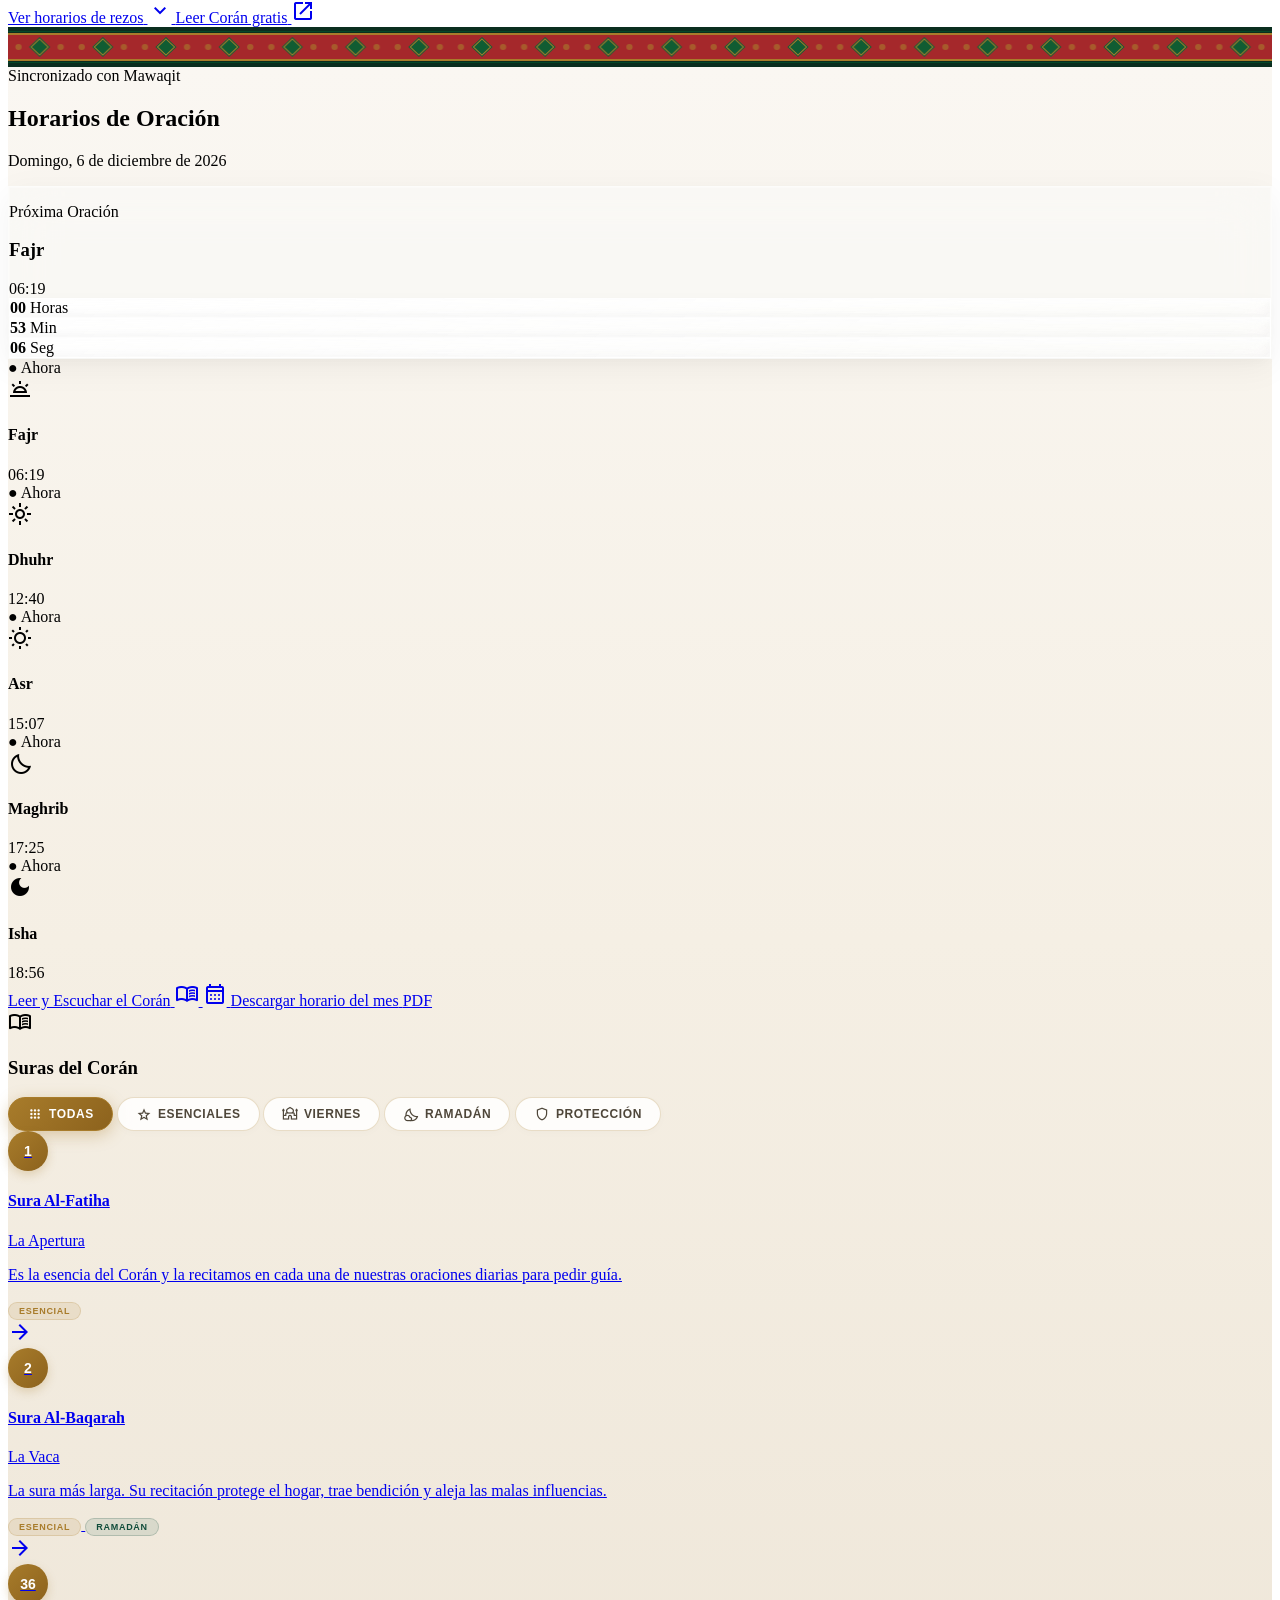
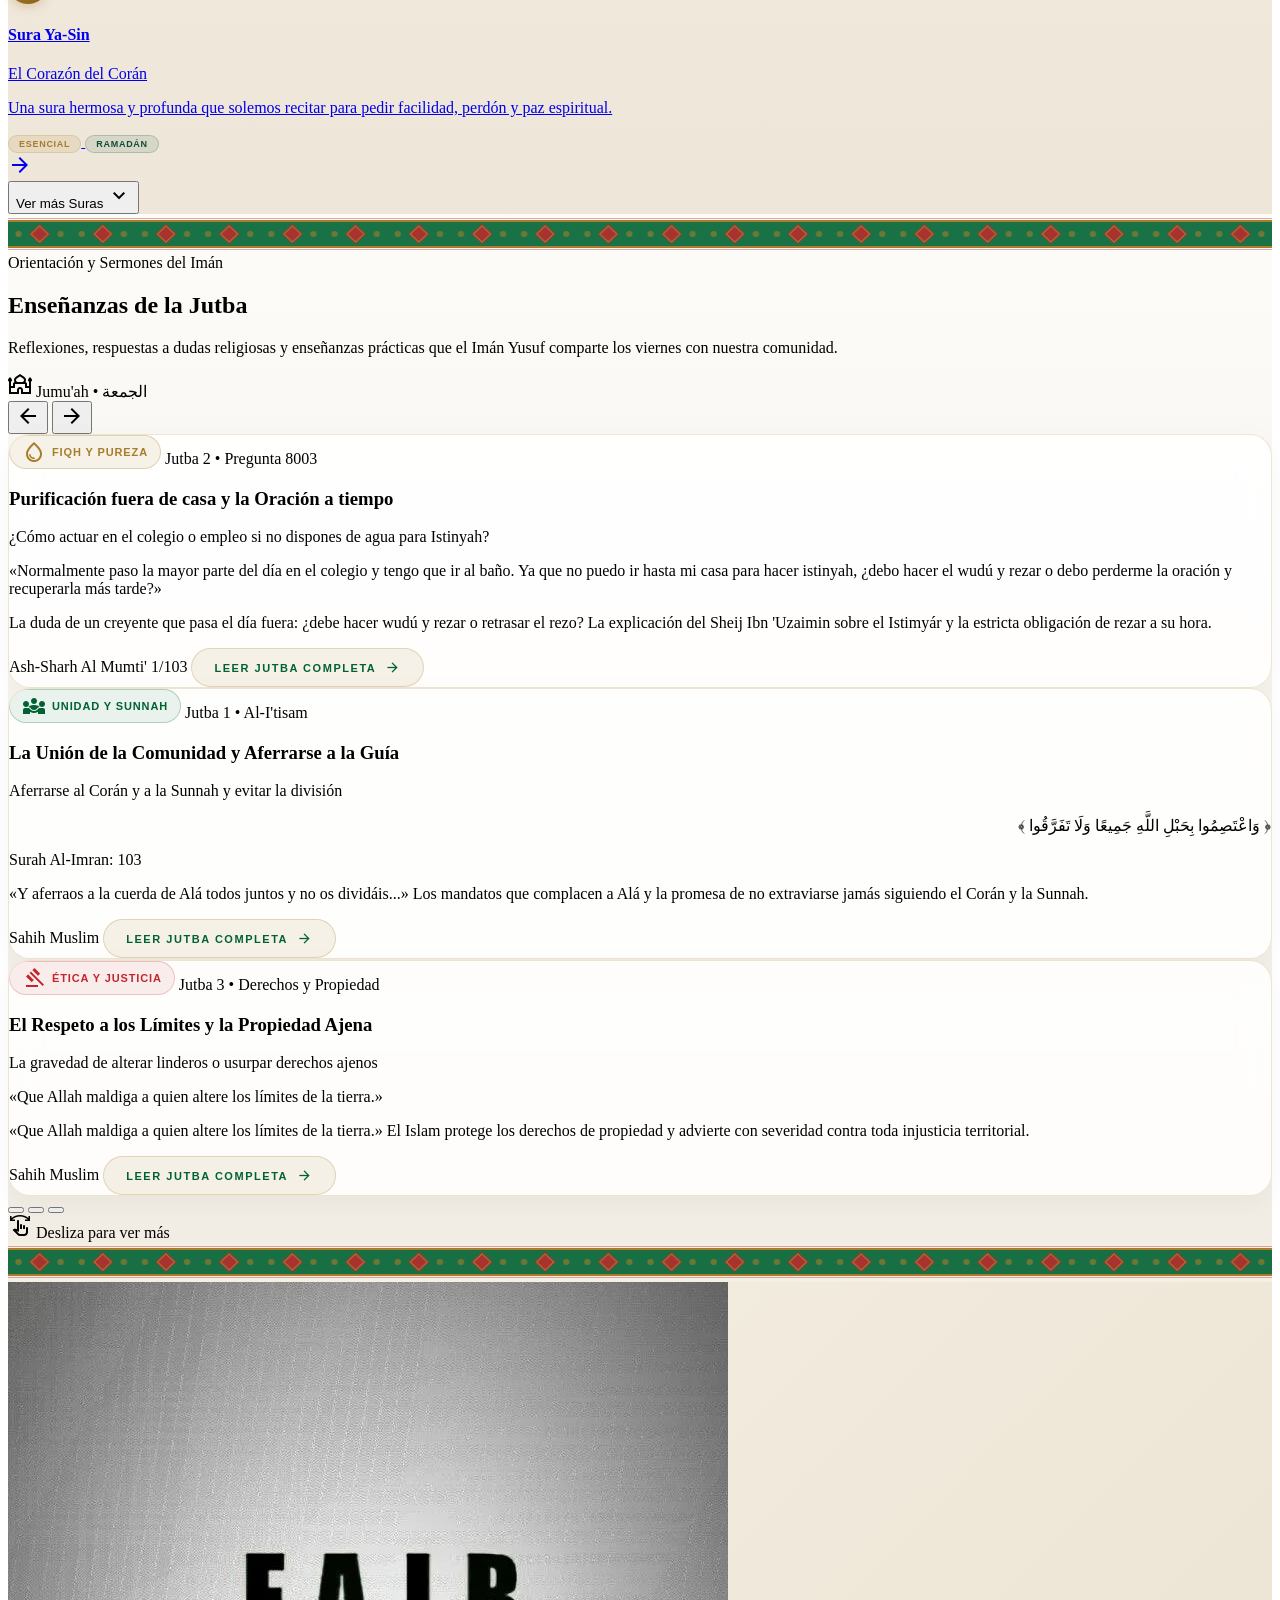
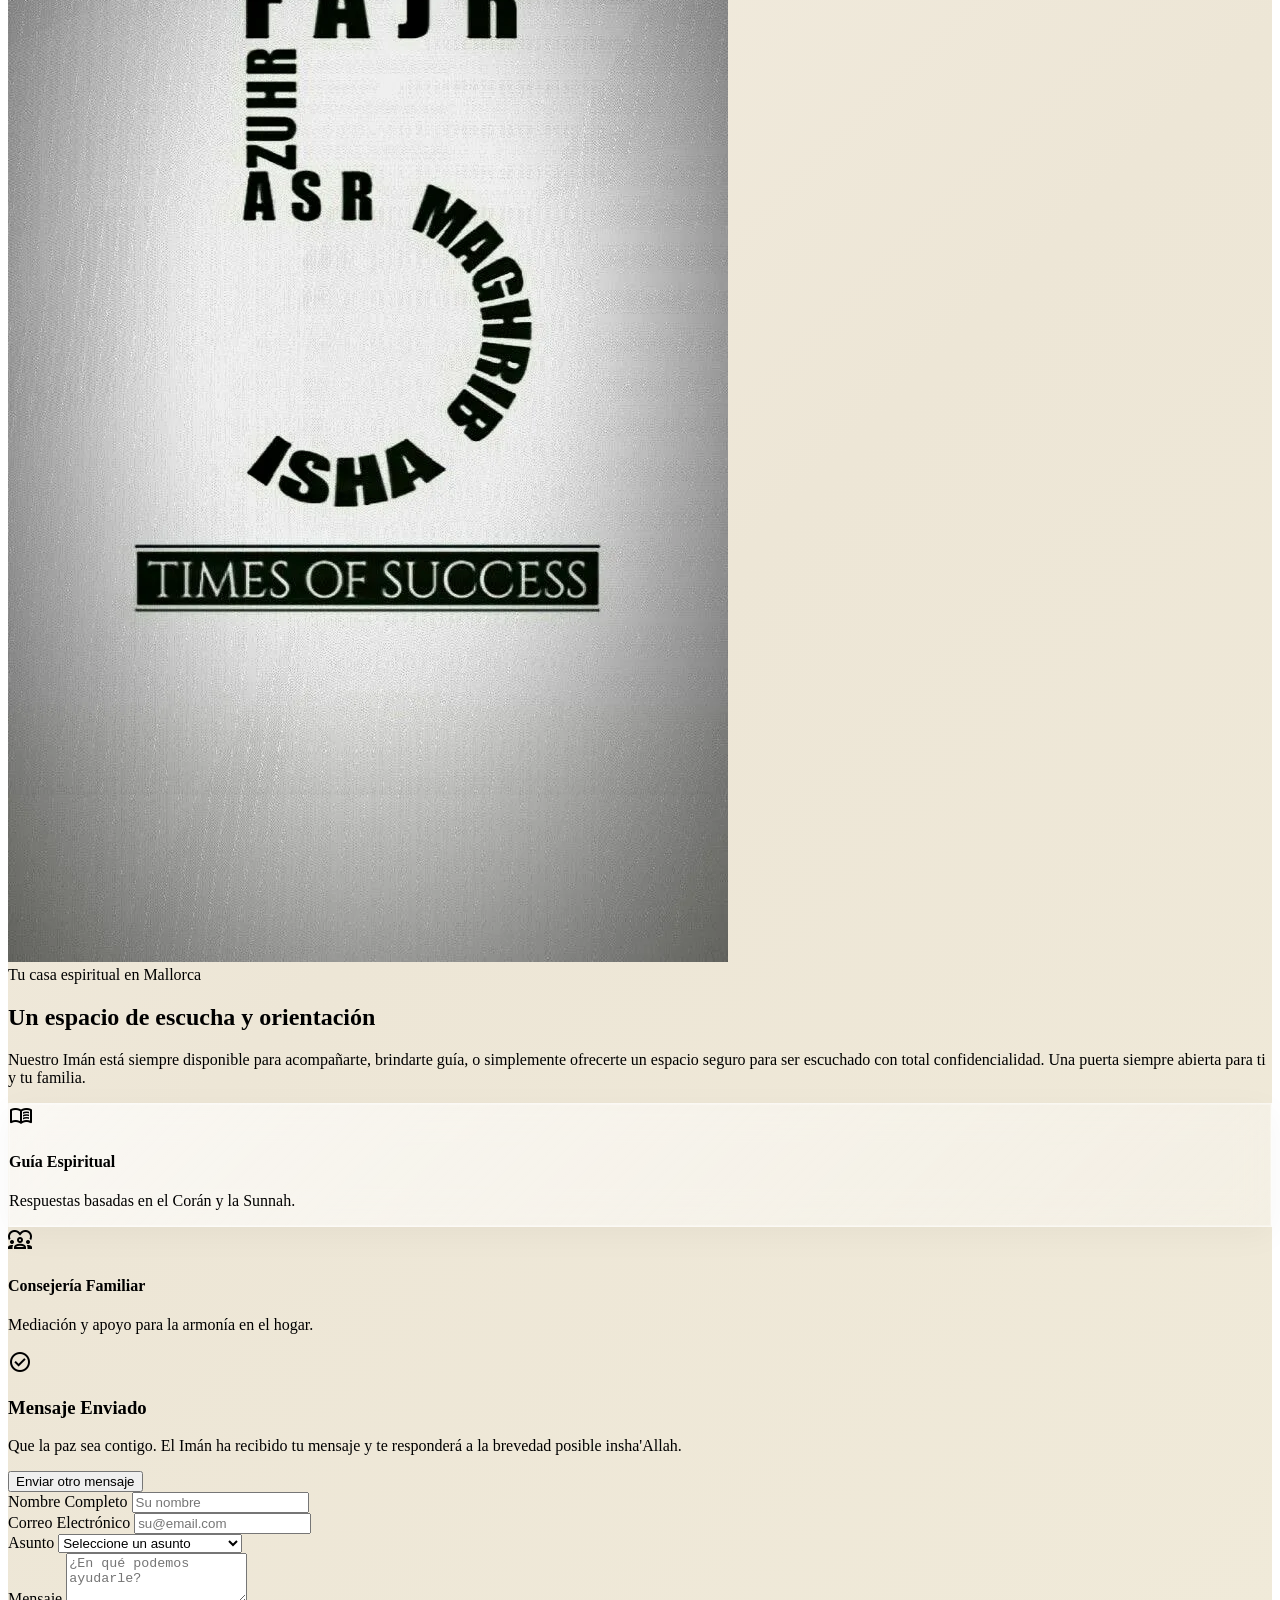
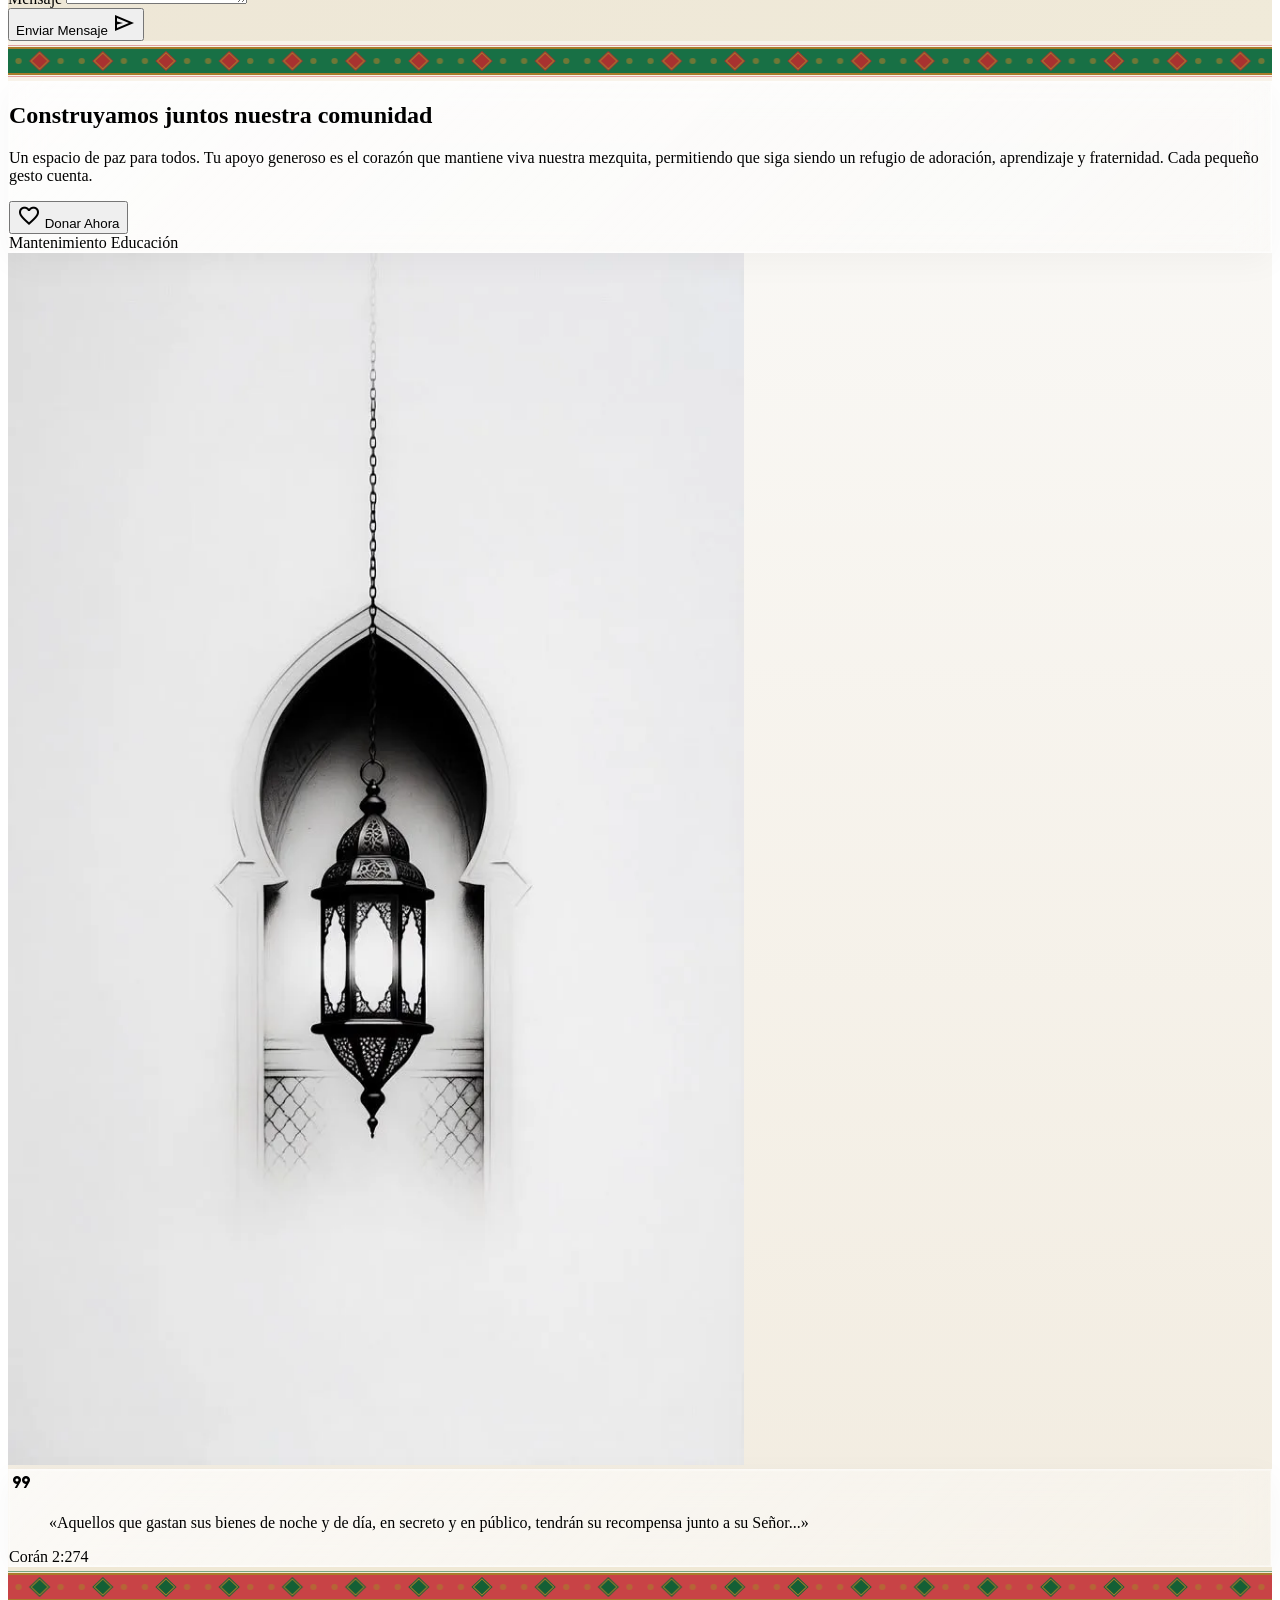
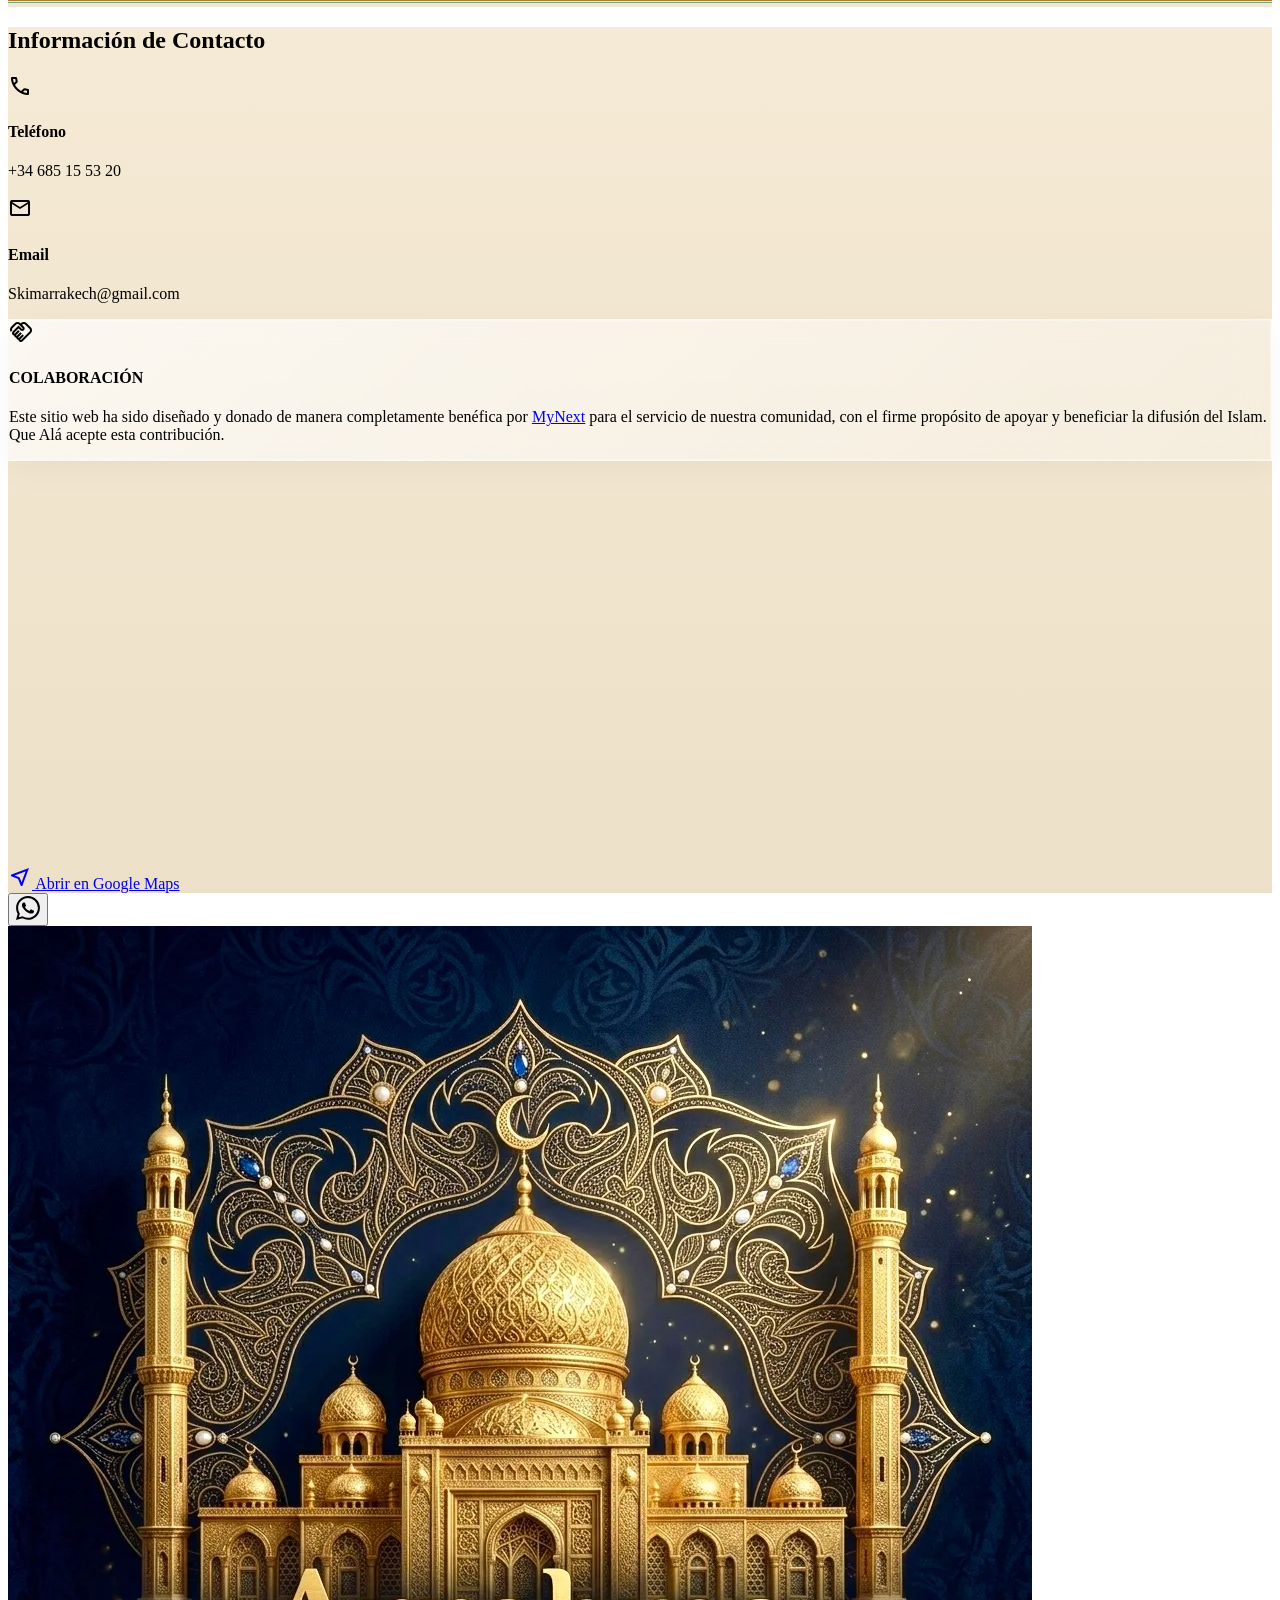
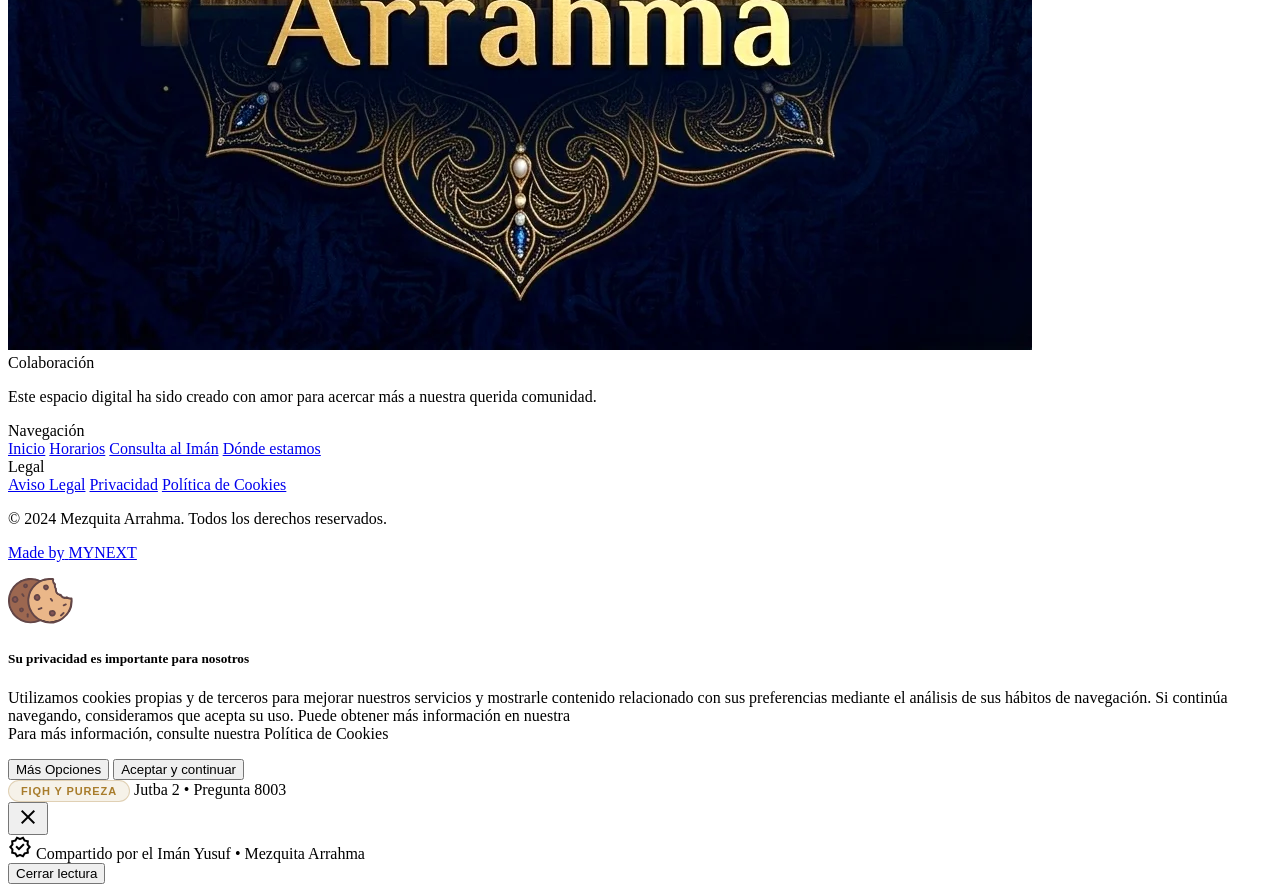
==== commit 826e38b4: "fix(sec): auditoria de seguridad, RGPD opt-in en Clarity, limpieza de Supabase y headers HSTS" ====
--- a/index.html
+++ b/index.html
@@ -80,7 +80,6 @@
     <link rel="preconnect" href="https://cdn.tailwindcss.com">
 
     <script src="https://cdn.tailwindcss.com?plugins=forms,container-queries"></script>
-    <script src="https://cdn.jsdelivr.net/npm/@supabase/supabase-js@2"></script>
     <link
         href="https://fonts.googleapis.com/css2?family=Material+Symbols+Outlined:wght,FILL@100..700,0..1&amp;display=swap"
         rel="stylesheet" />
@@ -201,14 +200,14 @@
     <div id="page-loader"
         class="fixed inset-0 z-[99999] bg-[#eae8e3] flex items-center justify-center transition-opacity duration-300">
         <div class="loader flex flex-col items-center justify-center gap-4">
-            <h2 class="text-primary font-['Outfit'] text-2xl md:text-3xl font-black tracking-[0.2em] uppercase animate-pulse">Mezquita Ar-Rahma</h2>
+            <h2 class="text-primary font-['Outfit'] text-2xl md:text-3xl font-black tracking-[0.2em] uppercase animate-pulse" data-i18n="nav.brand_name">Mezquita Ar-Rahma</h2>
             <div class="w-16 h-1 bg-primary/20 rounded-full overflow-hidden">
                 <div class="w-1/2 h-full bg-primary rounded-full animate-[shimmer_1s_infinite]"></div>
             </div>
         </div>
     </div>
     <!-- TopNavBar -->
-    <header class="fixed w-full top-0 z-50 bg-[#000000] transition-all duration-500" id="navbar">
+    <header class="fixed w-full top-0 z-50 bg-[#000000] border-b border-amber-500/10 transition-all duration-500" id="navbar">
         <div class="flex justify-between items-center px-6 md:px-12 py-3 w-full">
             <!-- Brand -->
             <a class="flex items-center gap-2 group cursor-pointer" href="javascript:void(0)"
@@ -217,7 +216,7 @@
                         <source srcset="assets/logo_header.webp" type="image/webp" />
                         <img alt="Arrahma Logo" width="512" height="160"
                             class="h-12 md:h-14 w-auto object-contain group-hover:scale-105 transition-transform duration-300"
-                            style="clip-path: inset(0 0 30% 0);"
+                            style="clip-path: inset(0 0 30% 0); mix-blend-mode: screen;"
                             src="assets/logo_header.png" />
                     </picture>
             </a>
@@ -238,14 +237,41 @@
             </nav>
             <!-- Actions -->
             <div class="flex items-center gap-6">
-                <button aria-label="Cambiar idioma / Switch language"
-                    class="lang-toggle-btn flex items-center justify-center gap-2 px-3.5 py-3 rounded-full bg-white/5 hover:bg-white/15 hover:scale-105 transition-all duration-300 border border-white/10">
-                    <img src="https://flagcdn.com/w20/es.png" srcset="https://flagcdn.com/w40/es.png 2x" width="18"
-                        height="12" alt="Español" class="rounded-[2px] shadow-sm">
-                    <span class="text-white/30 text-[10px]">|</span>
-                    <img src="https://flagcdn.com/w20/sa.png" srcset="https://flagcdn.com/w40/sa.png 2x" width="18"
-                        height="12" alt="Árabe" class="rounded-[2px] shadow-sm">
-                </button>
+                <!-- Language Dropdown -->
+                <div class="relative lang-selector-wrapper">
+                    <button aria-label="Cambiar idioma / Select language" aria-expanded="false"
+                        class="lang-dropdown-btn flex items-center gap-2 px-3.5 py-2.5 rounded-full bg-white/5 hover:bg-white/15 hover:scale-105 transition-all duration-300 border border-white/10 text-white font-medium text-xs">
+                        <img class="current-lang-flag rounded-[2px] shadow-sm" src="https://flagcdn.com/w20/es.png" srcset="https://flagcdn.com/w40/es.png 2x" width="18" height="12" alt="Español">
+                        <span class="current-lang-code uppercase font-semibold text-white/90">ES</span>
+                        <span class="material-symbols-outlined text-[16px] text-white/60 transition-transform duration-300">expand_more</span>
+                    </button>
+                    <div class="lang-dropdown-menu hidden absolute right-0 mt-2 w-44 bg-[#11261a]/95 backdrop-blur-md border border-white/15 rounded-2xl shadow-2xl overflow-hidden z-50 py-1.5 transition-all duration-200">
+                        <button data-lang="es" class="w-full flex items-center gap-3 px-4 py-2.5 text-xs text-white/90 hover:bg-white/10 hover:text-white transition-colors">
+                            <img src="https://flagcdn.com/w20/es.png" srcset="https://flagcdn.com/w40/es.png 2x" width="18" height="12" alt="Español" class="rounded-[2px]">
+                            <span>Español</span>
+                        </button>
+                        <button data-lang="ar" class="w-full flex items-center gap-3 px-4 py-2.5 text-xs text-white/90 hover:bg-white/10 hover:text-white transition-colors">
+                            <img src="https://flagcdn.com/w20/sa.png" srcset="https://flagcdn.com/w40/sa.png 2x" width="18" height="12" alt="العربية" class="rounded-[2px]">
+                            <span>العربية</span>
+                        </button>
+                        <button data-lang="fr" class="w-full flex items-center gap-3 px-4 py-2.5 text-xs text-white/90 hover:bg-white/10 hover:text-white transition-colors">
+                            <img src="https://flagcdn.com/w20/fr.png" srcset="https://flagcdn.com/w40/fr.png 2x" width="18" height="12" alt="Français" class="rounded-[2px]">
+                            <span>Français</span>
+                        </button>
+                        <button data-lang="en" class="w-full flex items-center gap-3 px-4 py-2.5 text-xs text-white/90 hover:bg-white/10 hover:text-white transition-colors">
+                            <img src="https://flagcdn.com/w20/gb.png" srcset="https://flagcdn.com/w40/gb.png 2x" width="18" height="12" alt="English" class="rounded-[2px]">
+                            <span>English</span>
+                        </button>
+                        <button data-lang="bn" class="w-full flex items-center gap-3 px-4 py-2.5 text-xs text-white/90 hover:bg-white/10 hover:text-white transition-colors">
+                            <img src="https://flagcdn.com/w20/bd.png" srcset="https://flagcdn.com/w40/bd.png 2x" width="18" height="12" alt="বাংলা" class="rounded-[2px]">
+                            <span>বাংলা</span>
+                        </button>
+                        <button data-lang="ur" class="w-full flex items-center gap-3 px-4 py-2.5 text-xs text-white/90 hover:bg-white/10 hover:text-white transition-colors">
+                            <img src="https://flagcdn.com/w20/pk.png" srcset="https://flagcdn.com/w40/pk.png 2x" width="18" height="12" alt="اردو" class="rounded-[2px]">
+                            <span>اردو</span>
+                        </button>
+                    </div>
+                </div>
                 <a href="https://quran.com/es" target="_blank" rel="noopener noreferrer"
                     class="hidden md:flex items-center gap-2 bg-gradient-to-r from-amber-700 to-yellow-600 text-white px-6 py-2.5 rounded-full font-body-md text-body-md hover:from-amber-600 hover:to-yellow-500 hover:scale-105 hover:-translate-y-0.5 transition-all duration-300 shadow-[0_4px_20px_rgba(180,120,20,0.35)] border border-amber-500/30">
                     <span class="material-symbols-outlined text-[18px]">menu_book</span>
@@ -267,24 +293,51 @@
                 href="#inicio" data-i18n="nav.home">Inicio</a>
             <a class="text-white/80 font-headline-sm text-headline-sm py-3 w-full text-center hover:bg-white/5 rounded-lg transition-colors"
                 href="#horarios" data-i18n="nav.times">Horarios</a>
-            <a class="text-white/80 font-headline-sm text-headline-sm py-2 w-full text-center hover:bg-white/5 rounded-lg transition-colors"
+            <a class="text-white/80 font-headline-sm text-headline-sm py-3 w-full text-center hover:bg-white/5 rounded-lg transition-colors"
                 href="#jutba" data-i18n="nav.khutba">Jutba del Viernes</a>
-            <a class="text-white/80 font-headline-sm text-headline-sm py-2 w-full text-center hover:bg-white/5 rounded-lg transition-colors"
-                href="#consulta" data-i18n="nav.ask">Consulta al Imán</a>
-            <a class="text-white/80 font-headline-sm text-headline-sm py-2 w-full text-center hover:bg-white/5 rounded-lg transition-colors"
-                href="#apoya" data-i18n="nav.support">Apoya la Mezquita</a>
-            <a class="text-white/80 font-headline-sm text-headline-sm py-2 w-full text-center hover:bg-white/5 rounded-lg transition-colors"
-                href="ramadan.html" data-i18n="nav.ramadan">Ramadán</a>
-            <a class="text-white/80 font-headline-sm text-headline-sm py-2 w-full text-center hover:bg-white/5 rounded-lg transition-colors"
+            <a class="text-white/80 font-headline-sm text-headline-sm py-3 w-full text-center hover:bg-white/5 rounded-lg transition-colors"
                 href="#donde-estamos" data-i18n="nav.location">Dónde estamos</a>
 
             <div class="w-12 h-px bg-white/20 my-2"></div>
 
-            <button
-                class="lang-toggle-btn text-white/80 font-headline-sm text-headline-sm hover:text-primary transition-colors flex items-center gap-2 py-2 px-4 hover:bg-white/5 rounded-lg">
-                <span class="material-symbols-outlined text-xl">language</span>
-                ES / AR
-            </button>
+            <div class="w-full flex justify-center py-3">
+                <!-- Mobile Menu Language Dropdown -->
+                <div class="relative lang-selector-wrapper">
+                    <button aria-label="Cambiar idioma / Select language" aria-expanded="false"
+                        class="lang-dropdown-btn flex items-center gap-2.5 px-5 py-3 rounded-full bg-white/10 hover:bg-white/20 active:scale-95 transition-all duration-300 border border-white/15 text-white font-medium text-sm shadow-xl">
+                        <img class="current-lang-flag rounded-[2px] shadow-sm" src="https://flagcdn.com/w20/es.png" srcset="https://flagcdn.com/w40/es.png 2x" width="20" height="14" alt="Español">
+                        <span class="current-lang-code uppercase font-bold text-white tracking-wider text-xs">ES</span>
+                        <span class="current-lang-name text-white/80 font-normal text-xs ml-0.5">Español</span>
+                        <span class="material-symbols-outlined text-[20px] text-white/70 transition-transform duration-300 ml-1">expand_more</span>
+                    </button>
+                    <div class="lang-dropdown-menu hidden absolute left-1/2 -translate-x-1/2 mt-3 w-52 bg-[#11261a]/98 backdrop-blur-xl border border-white/20 rounded-2xl shadow-2xl overflow-hidden z-50 py-2 transition-all duration-200">
+                        <button data-lang="es" class="w-full flex items-center gap-3 px-4 py-2.5 text-xs text-white/90 hover:bg-white/10 hover:text-white transition-colors">
+                            <img src="https://flagcdn.com/w20/es.png" srcset="https://flagcdn.com/w40/es.png 2x" width="18" height="12" alt="Español" class="rounded-[2px]">
+                            <span class="font-medium text-xs">Español</span>
+                        </button>
+                        <button data-lang="ar" class="w-full flex items-center gap-3 px-4 py-2.5 text-xs text-white/90 hover:bg-white/10 hover:text-white transition-colors">
+                            <img src="https://flagcdn.com/w20/sa.png" srcset="https://flagcdn.com/w40/sa.png 2x" width="18" height="12" alt="العربية" class="rounded-[2px]">
+                            <span class="font-medium text-xs">العربية</span>
+                        </button>
+                        <button data-lang="fr" class="w-full flex items-center gap-3 px-4 py-2.5 text-xs text-white/90 hover:bg-white/10 hover:text-white transition-colors">
+                            <img src="https://flagcdn.com/w20/fr.png" srcset="https://flagcdn.com/w40/fr.png 2x" width="18" height="12" alt="Français" class="rounded-[2px]">
+                            <span class="font-medium text-xs">Français</span>
+                        </button>
+                        <button data-lang="en" class="w-full flex items-center gap-3 px-4 py-2.5 text-xs text-white/90 hover:bg-white/10 hover:text-white transition-colors">
+                            <img src="https://flagcdn.com/w20/gb.png" srcset="https://flagcdn.com/w40/gb.png 2x" width="18" height="12" alt="English" class="rounded-[2px]">
+                            <span class="font-medium text-xs">English</span>
+                        </button>
+                        <button data-lang="bn" class="w-full flex items-center gap-3 px-4 py-2.5 text-xs text-white/90 hover:bg-white/10 hover:text-white transition-colors">
+                            <img src="https://flagcdn.com/w20/bd.png" srcset="https://flagcdn.com/w40/bd.png 2x" width="18" height="12" alt="বাংলা" class="rounded-[2px]">
+                            <span class="font-medium text-xs">বাংলা</span>
+                        </button>
+                        <button data-lang="ur" class="w-full flex items-center gap-3 px-4 py-2.5 text-xs text-white/90 hover:bg-white/10 hover:text-white transition-colors">
+                            <img src="https://flagcdn.com/w20/pk.png" srcset="https://flagcdn.com/w40/pk.png 2x" width="18" height="12" alt="اردو" class="rounded-[2px]">
+                            <span class="font-medium text-xs">اردو</span>
+                        </button>
+                    </div>
+                </div>
+            </div>
 
             <a href="https://quran.com/es" target="_blank" rel="noopener noreferrer"
                 class="mt-6 bg-gradient-to-r from-amber-700 to-yellow-600 text-white px-8 py-4 rounded-full font-body-lg text-body-lg w-full text-center flex justify-center items-center gap-2 hover:from-amber-600 hover:to-yellow-500 hover:scale-[1.02] transition-all duration-300 shadow-[0_4px_24px_rgba(180,120,20,0.4)] border border-amber-500/30">
@@ -415,10 +468,10 @@
             </svg>
         </div>
 
-        <!-- Prayer Times Section -->
-        <section class="snap-start scroll-mt-[72px] relative overflow-hidden section-dark-green"
+        <!-- Prayer Times Section (MYNEXT Luxury Cream & Imperial Gold Theme) -->
+        <section class="snap-start scroll-mt-[72px] relative overflow-hidden py-14 md:py-20"
             id="horarios"
-            style="padding: 48px 0 56px;">
+            style="background: linear-gradient(180deg, #faf7f2 0%, #f5efe4 50%, #eee6d8 100%);">
             <div class="container mx-auto px-margin-mobile md:px-gutter max-w-container-max relative z-10">
 
                 <!-- Premium Header: Title left + Next Prayer right (desktop) / stacked (mobile) -->
@@ -427,33 +480,33 @@
                     <div>
                         <div class="inline-flex items-center gap-2 mb-3">
                             <span class="w-6 h-[2px] bg-primary rounded-full"></span>
-                            <span class="font-['Outfit'] text-xs font-semibold text-primary uppercase tracking-widest">Sincronizado con Mawaqit</span>
-                            <span class="w-2 h-2 rounded-full bg-green-500 animate-pulse"></span>
+                            <span class="font-['Outfit'] text-xs font-bold text-primary uppercase tracking-widest" data-i18n="prayer.synced">Sincronizado con Mawaqit</span>
+                            <span class="w-2 h-2 rounded-full bg-emerald-500 animate-pulse"></span>
                         </div>
                         <h2 class="font-['Outfit'] uppercase font-extrabold tracking-tight text-4xl md:text-5xl lg:text-6xl text-on-surface" data-i18n="prayer.title">Horarios de Oración</h2>
-                        <p class="text-on-surface-variant mt-2 text-sm md:text-base" id="today-date-label"></p>
+                        <p class="text-on-surface-variant font-medium mt-2 text-sm md:text-base" id="today-date-label"></p>
                     </div>
                     <!-- Right: Compact Next Prayer + Countdown -->
                     <div class="flex-shrink-0 w-full md:w-auto">
-                        <div class="glass-panel rounded-2xl px-6 py-5 flex flex-col sm:flex-row md:flex-col items-center gap-4 border border-primary/20 shadow-[0_4px_30px_rgba(168,124,43,0.12)] relative overflow-hidden">
-                            <div class="absolute top-0 left-0 w-full h-1 bg-gradient-to-r from-primary via-primary/60 to-transparent"></div>
+                        <div class="glass-panel rounded-2xl px-6 py-5 flex flex-col sm:flex-row md:flex-col items-center gap-4 border border-primary/30 shadow-[0_8px_30px_rgba(168,124,43,0.12)] bg-white/75 backdrop-blur-md relative overflow-hidden">
+                            <div class="absolute top-0 left-0 w-full h-1.5 bg-gradient-to-r from-[#a87c2b] via-[#fbca1f] to-[#a87c2b]"></div>
                             <div class="text-center">
                                 <p class="font-['Outfit'] text-xs font-bold text-primary uppercase tracking-widest mb-1" data-i18n="prayer.next">Próxima Oración</p>
                                 <h3 id="next-prayer-name" class="font-['Outfit'] text-3xl md:text-4xl text-on-surface font-black tracking-tight uppercase">Isha</h3>
-                                <div id="next-prayer-time-val" class="text-2xl font-light text-primary mt-0.5">22:51</div>
+                                <div id="next-prayer-time-val" class="text-2xl font-bold text-primary mt-0.5">22:51</div>
                             </div>
                             <div id="countdown-container" class="flex items-center gap-2">
-                                <div class="timer-glass-box rounded-xl px-3 py-2 flex flex-col items-center justify-center min-w-[52px]">
+                                <div class="timer-glass-box rounded-xl px-3 py-2 flex flex-col items-center justify-center min-w-[52px] bg-primary/10 border border-primary/20">
                                     <strong class="text-2xl font-black text-on-surface" id="countdown-h">00</strong>
-                                    <span class="text-[9px] text-on-surface-variant tracking-widest uppercase" data-i18n="prayer.hrs">h</span>
-                                </div>
-                                <div class="timer-glass-box rounded-xl px-3 py-2 flex flex-col items-center justify-center min-w-[52px]">
+                                    <span class="text-[9px] text-primary font-bold tracking-widest uppercase" data-i18n="prayer.hrs">h</span>
+                                </div>
+                                <div class="timer-glass-box rounded-xl px-3 py-2 flex flex-col items-center justify-center min-w-[52px] bg-primary/10 border border-primary/20">
                                     <strong class="text-2xl font-black text-on-surface" id="countdown-m">00</strong>
-                                    <span class="text-[9px] text-on-surface-variant tracking-widest uppercase" data-i18n="prayer.min">min</span>
-                                </div>
-                                <div class="timer-glass-box rounded-xl px-3 py-2 flex flex-col items-center justify-center min-w-[52px]">
+                                    <span class="text-[9px] text-primary font-bold tracking-widest uppercase" data-i18n="prayer.min">min</span>
+                                </div>
+                                <div class="timer-glass-box rounded-xl px-3 py-2 flex flex-col items-center justify-center min-w-[52px] bg-primary/10 border border-primary/20">
                                     <strong class="text-2xl font-black text-on-surface" id="countdown-s">00</strong>
-                                    <span class="text-[9px] text-on-surface-variant tracking-widest uppercase" data-i18n="prayer.sec">seg</span>
+                                    <span class="text-[9px] text-primary font-bold tracking-widest uppercase" data-i18n="prayer.sec">seg</span>
                                 </div>
                             </div>
                         </div>
@@ -466,15 +519,15 @@
                         
                         <!-- Fajr -->
                         <div class="prayer-col flex-shrink-0 w-[45vw] max-w-[160px] md:max-w-none md:w-auto snap-center
-                                    bg-white border border-black/10 shadow-[4px_4px_15px_rgba(0,0,0,0.03)] opacity-90 hover:opacity-100 hover:shadow-md hover:-translate-y-1 cursor-pointer
-                                    rounded-2xl flex flex-col items-center justify-center p-5 md:p-7 relative md:min-h-[220px]"
+                                    bg-white/85 backdrop-blur-md border border-primary/15 shadow-[0_4px_15px_rgba(0,0,0,0.03)] opacity-90 hover:opacity-100 hover:shadow-xl hover:border-primary/40 hover:-translate-y-1 cursor-pointer
+                                    rounded-2xl flex flex-col items-center justify-center p-5 md:p-7 relative md:min-h-[220px] transition-all duration-300"
                             data-prayer="Fajr" data-time="05:46">
                             <div class="current-indicator hidden absolute -top-3 left-1/2 -translate-x-1/2
-                                        bg-tertiary text-white px-3 py-1 rounded-full text-[9px] font-bold uppercase tracking-wider shadow-md whitespace-nowrap">
+                                        bg-[#fbca1f] text-black border border-black/10 px-3 py-1 rounded-full text-[9px] font-bold uppercase tracking-wider shadow-md whitespace-nowrap" data-i18n="prayer.now">
                                 ● Ahora
                             </div>
                             <span class="material-symbols-outlined text-primary/70 mb-3 text-4xl md:text-5xl icon-el transition-colors">wb_twilight</span>
-                            <h4 class="font-['Outfit'] text-base md:text-lg font-bold uppercase tracking-wide text-on-surface mb-2 name-el">Fajr</h4>
+                            <h4 class="font-['Outfit'] text-base md:text-lg font-bold uppercase tracking-wide text-on-surface mb-2 name-el" data-i18n="prayer.fajr">Fajr</h4>
                             <span class="font-['Outfit'] text-2xl md:text-3xl font-black text-on-surface time-el">05:46</span>
                             <div class="prayer-progress hidden mt-3 w-full">
                                 <div class="h-1 bg-white/30 rounded-full overflow-hidden">
@@ -485,15 +538,15 @@
 
                         <!-- Dhuhr -->
                         <div class="prayer-col flex-shrink-0 w-[45vw] max-w-[160px] md:max-w-none md:w-auto snap-center
-                                    bg-white border border-black/10 shadow-[4px_4px_15px_rgba(0,0,0,0.03)] opacity-90 hover:opacity-100 hover:shadow-md hover:-translate-y-1 cursor-pointer
-                                    rounded-2xl flex flex-col items-center justify-center p-5 md:p-7 relative md:min-h-[220px]"
+                                    bg-white/85 backdrop-blur-md border border-primary/15 shadow-[0_4px_15px_rgba(0,0,0,0.03)] opacity-90 hover:opacity-100 hover:shadow-xl hover:border-primary/40 hover:-translate-y-1 cursor-pointer
+                                    rounded-2xl flex flex-col items-center justify-center p-5 md:p-7 relative md:min-h-[220px] transition-all duration-300"
                             data-prayer="Dhuhr" data-time="13:48">
                             <div class="current-indicator hidden absolute -top-3 left-1/2 -translate-x-1/2
-                                        bg-tertiary text-white px-3 py-1 rounded-full text-[9px] font-bold uppercase tracking-wider shadow-md whitespace-nowrap">
+                                        bg-[#fbca1f] text-black border border-black/10 px-3 py-1 rounded-full text-[9px] font-bold uppercase tracking-wider shadow-md whitespace-nowrap" data-i18n="prayer.now">
                                 ● Ahora
                             </div>
                             <span class="material-symbols-outlined text-primary/70 mb-3 text-4xl md:text-5xl icon-el transition-colors">light_mode</span>
-                            <h4 class="font-['Outfit'] text-base md:text-lg font-bold uppercase tracking-wide text-on-surface mb-2 name-el">Dhuhr</h4>
+                            <h4 class="font-['Outfit'] text-base md:text-lg font-bold uppercase tracking-wide text-on-surface mb-2 name-el" data-i18n="prayer.dhuhr">Dhuhr</h4>
                             <span class="font-['Outfit'] text-2xl md:text-3xl font-black text-on-surface time-el">13:48</span>
                             <div class="prayer-progress hidden mt-3 w-full">
                                 <div class="h-1 bg-white/30 rounded-full overflow-hidden">
@@ -504,15 +557,15 @@
 
                         <!-- Asr -->
                         <div class="prayer-col flex-shrink-0 w-[45vw] max-w-[160px] md:max-w-none md:w-auto snap-center
-                                    bg-white border border-black/10 shadow-[4px_4px_15px_rgba(0,0,0,0.03)] opacity-90 hover:opacity-100 hover:shadow-md hover:-translate-y-1 cursor-pointer
-                                    rounded-2xl flex flex-col items-center justify-center p-5 md:p-7 relative md:min-h-[220px]"
+                                    bg-white/85 backdrop-blur-md border border-primary/15 shadow-[0_4px_15px_rgba(0,0,0,0.03)] opacity-90 hover:opacity-100 hover:shadow-xl hover:border-primary/40 hover:-translate-y-1 cursor-pointer
+                                    rounded-2xl flex flex-col items-center justify-center p-5 md:p-7 relative md:min-h-[220px] transition-all duration-300"
                             data-prayer="Asr" data-time="17:27">
                             <div class="current-indicator hidden absolute -top-3 left-1/2 -translate-x-1/2
-                                        bg-tertiary text-white px-3 py-1 rounded-full text-[9px] font-bold uppercase tracking-wider shadow-md whitespace-nowrap">
+                                        bg-[#fbca1f] text-black border border-black/10 px-3 py-1 rounded-full text-[9px] font-bold uppercase tracking-wider shadow-md whitespace-nowrap" data-i18n="prayer.now">
                                 ● Ahora
                             </div>
                             <span class="material-symbols-outlined text-primary/70 mb-3 text-4xl md:text-5xl icon-el transition-colors">wb_sunny</span>
-                            <h4 class="font-['Outfit'] text-base md:text-lg font-bold uppercase tracking-wide text-on-surface mb-2 name-el">Asr</h4>
+                            <h4 class="font-['Outfit'] text-base md:text-lg font-bold uppercase tracking-wide text-on-surface mb-2 name-el" data-i18n="prayer.asr">Asr</h4>
                             <span class="font-['Outfit'] text-2xl md:text-3xl font-black text-on-surface time-el">17:27</span>
                             <div class="prayer-progress hidden mt-3 w-full">
                                 <div class="h-1 bg-white/30 rounded-full overflow-hidden">
@@ -523,15 +576,15 @@
 
                         <!-- Maghrib -->
                         <div class="prayer-col flex-shrink-0 w-[45vw] max-w-[160px] md:max-w-none md:w-auto snap-center
-                                    bg-white border border-black/10 shadow-[4px_4px_15px_rgba(0,0,0,0.03)] opacity-90 hover:opacity-100 hover:shadow-md hover:-translate-y-1 cursor-pointer
-                                    rounded-2xl flex flex-col items-center justify-center p-5 md:p-7 relative md:min-h-[220px]"
+                                    bg-white/85 backdrop-blur-md border border-primary/15 shadow-[0_4px_15px_rgba(0,0,0,0.03)] opacity-90 hover:opacity-100 hover:shadow-xl hover:border-primary/40 hover:-translate-y-1 cursor-pointer
+                                    rounded-2xl flex flex-col items-center justify-center p-5 md:p-7 relative md:min-h-[220px] transition-all duration-300"
                             data-prayer="Maghrib" data-time="20:16">
                             <div class="current-indicator hidden absolute -top-3 left-1/2 -translate-x-1/2
-                                        bg-tertiary text-white px-3 py-1 rounded-full text-[9px] font-bold uppercase tracking-wider shadow-md whitespace-nowrap">
+                                        bg-[#fbca1f] text-black border border-black/10 px-3 py-1 rounded-full text-[9px] font-bold uppercase tracking-wider shadow-md whitespace-nowrap" data-i18n="prayer.now">
                                 ● Ahora
                             </div>
                             <span class="material-symbols-outlined text-primary/70 mb-3 text-4xl md:text-5xl icon-el transition-colors">bedtime</span>
-                            <h4 class="font-['Outfit'] text-base md:text-lg font-bold uppercase tracking-wide text-on-surface mb-2 name-el">Maghrib</h4>
+                            <h4 class="font-['Outfit'] text-base md:text-lg font-bold uppercase tracking-wide text-on-surface mb-2 name-el" data-i18n="prayer.maghrib">Maghrib</h4>
                             <span class="font-['Outfit'] text-2xl md:text-3xl font-black text-on-surface time-el">20:16</span>
                             <div class="prayer-progress hidden mt-3 w-full">
                                 <div class="h-1 bg-white/30 rounded-full overflow-hidden">
@@ -542,15 +595,15 @@
 
                         <!-- Isha -->
                         <div class="prayer-col flex-shrink-0 w-[45vw] max-w-[160px] md:max-w-none md:w-auto snap-center
-                                    bg-white border border-black/10 shadow-[4px_4px_15px_rgba(0,0,0,0.03)] opacity-90 hover:opacity-100 hover:shadow-md hover:-translate-y-1 cursor-pointer
-                                    rounded-2xl flex flex-col items-center justify-center p-5 md:p-7 relative md:min-h-[220px]"
+                                    bg-white/85 backdrop-blur-md border border-primary/15 shadow-[0_4px_15px_rgba(0,0,0,0.03)] opacity-90 hover:opacity-100 hover:shadow-xl hover:border-primary/40 hover:-translate-y-1 cursor-pointer
+                                    rounded-2xl flex flex-col items-center justify-center p-5 md:p-7 relative md:min-h-[220px] transition-all duration-300"
                             data-prayer="Isha" data-time="21:44">
                             <div class="current-indicator hidden absolute -top-3 left-1/2 -translate-x-1/2
-                                        bg-tertiary text-white px-3 py-1 rounded-full text-[9px] font-bold uppercase tracking-wider shadow-md whitespace-nowrap">
+                                        bg-[#fbca1f] text-black border border-black/10 px-3 py-1 rounded-full text-[9px] font-bold uppercase tracking-wider shadow-md whitespace-nowrap" data-i18n="prayer.now">
                                 ● Ahora
                             </div>
                             <span class="material-symbols-outlined text-primary/70 mb-3 text-4xl md:text-5xl icon-el transition-colors">dark_mode</span>
-                            <h4 class="font-['Outfit'] text-base md:text-lg font-bold uppercase tracking-wide text-on-surface mb-2 name-el">Isha</h4>
+                            <h4 class="font-['Outfit'] text-base md:text-lg font-bold uppercase tracking-wide text-on-surface mb-2 name-el" data-i18n="prayer.isha">Isha</h4>
                             <span class="font-['Outfit'] text-2xl md:text-3xl font-black text-on-surface time-el">21:44</span>
                             <div class="prayer-progress hidden mt-3 w-full">
                                 <div class="h-1 bg-white/30 rounded-full overflow-hidden">
@@ -565,47 +618,32 @@
                 <!-- Action Buttons -->
                 <div class="flex flex-col sm:flex-row justify-center items-center gap-3 mt-8 mb-2">
                     <a href="https://quran.com/es" target="_blank" rel="noopener noreferrer" 
-                       class="group relative flex items-center justify-center gap-2 px-8 py-3.5 bg-[#1a1a1a] text-white font-['Outfit'] font-semibold text-[12px] md:text-[13px] uppercase tracking-wider rounded-lg overflow-hidden transition-all duration-300 hover:shadow-lg hover:-translate-y-0.5 w-full sm:w-auto">
-                        <!-- Sweep Background -->
-                        <div class="absolute inset-0 w-0 bg-primary transition-all duration-[400ms] ease-out group-hover:w-full"></div>
+                       class="group relative flex items-center justify-center gap-2 px-8 py-3.5 bg-gradient-to-r from-amber-700 via-amber-600 to-yellow-600 hover:from-amber-600 hover:to-yellow-500 text-white font-['Outfit'] font-bold text-[12px] md:text-[13px] uppercase tracking-wider rounded-xl overflow-hidden transition-all duration-300 shadow-[0_4px_20px_rgba(180,120,20,0.3)] hover:shadow-xl hover:-translate-y-0.5 border border-amber-500/30 w-full sm:w-auto">
                         <span class="relative z-10 flex items-center gap-2">
                             <span data-i18n="hero.quran">Leer y Escuchar el Corán</span>
-                            <span class="material-symbols-outlined text-[16px] font-bold transition-transform duration-300 group-hover:translate-x-1">menu_book</span>
+                            <span class="material-symbols-outlined text-[18px]">menu_book</span>
                         </span>
                     </a>
                     
                     <a href="assets/horario-mensual.html" target="_blank" rel="noopener noreferrer"
-                        class="relative cursor-pointer py-3.5 px-6 text-center font-['Outfit'] inline-flex justify-center items-center gap-2 text-[12px] md:text-[13px] font-semibold uppercase text-primary border-2 border-primary/40 hover:border-primary/80 hover:bg-primary/5 rounded-lg border-solid transition-all duration-300 ease-in-out group outline-offset-4 focus:outline focus:outline-2 focus:outline-primary focus:outline-offset-4 overflow-hidden w-full sm:w-auto tracking-wider">
+                        class="relative cursor-pointer py-3.5 px-6 text-center font-['Outfit'] inline-flex justify-center items-center gap-2 text-[12px] md:text-[13px] font-bold uppercase text-primary border-2 border-primary/40 hover:border-primary/80 hover:bg-primary/5 rounded-xl border-solid transition-all duration-300 ease-in-out group outline-offset-4 focus:outline focus:outline-2 focus:outline-primary focus:outline-offset-4 overflow-hidden w-full sm:w-auto tracking-wider bg-white/60 backdrop-blur-md">
                         <span class="relative z-20 flex items-center gap-2">
                             <span class="material-symbols-outlined text-[18px]">calendar_month</span>
                             <span data-i18n="prayer.download_monthly">Descargar horario del mes</span>
                             <span class="text-[10px] font-bold bg-primary/10 text-primary px-1.5 py-0.5 rounded uppercase tracking-wider">PDF</span>
                         </span>
-
-                        <span class="absolute left-[-75%] top-0 h-full w-[50%] bg-primary/10 rotate-12 z-10 blur-lg group-hover:left-[125%] transition-all duration-1000 ease-in-out"></span>
-
-                        <span class="w-1/2 drop-shadow-3xl transition-all duration-300 block border-primary/30 absolute h-[20%] rounded-tl-lg border-l-2 border-t-2 top-0 left-0"></span>
-                        <span class="w-1/2 drop-shadow-3xl transition-all duration-300 block border-primary/30 absolute group-hover:h-[90%] h-[60%] rounded-tr-lg border-r-2 border-t-2 top-0 right-0"></span>
-                        <span class="w-1/2 drop-shadow-3xl transition-all duration-300 block border-primary/30 absolute h-[60%] group-hover:h-[90%] rounded-bl-lg border-l-2 border-b-2 left-0 bottom-0"></span>
-                        <span class="w-1/2 drop-shadow-3xl transition-all duration-300 block border-primary/30 absolute h-[20%] rounded-br-lg border-r-2 border-b-2 right-0 bottom-0"></span>
                     </a>
-                    
-                    <a href="#" id="download-ramadan-btn" class="hidden flex-shrink-0 cursor-pointer py-3.5 px-6 font-['Outfit'] inline-flex justify-center items-center gap-2 text-[12px] md:text-[13px] font-semibold uppercase text-tertiary
-                               border-2 border-tertiary/40 rounded-lg
-                               transition-all duration-300 hover:-translate-y-0.5 hover:border-tertiary hover:bg-tertiary/5">
-                        <span class="material-symbols-outlined text-[18px]">nights_stay</span>
-                        <span data-i18n="prayer.download_ramadan">Horario Especial Ramadán</span>
-                        <span class="text-[10px] font-bold bg-tertiary/10 text-tertiary px-1.5 py-0.5 rounded uppercase">PDF</span>
-                    </a>
                 </div>
 
                 <!-- Quran Quick Access Block -->
-                <div class="mt-10 pt-8 border-t border-primary/10 w-full max-w-6xl mx-auto">
+                <div class="mt-12 pt-10 border-t border-primary/20 w-full max-w-6xl mx-auto">
                     
                     <!-- Section Header -->
                     <div class="flex items-center gap-3 mb-6">
-                        <span class="material-symbols-outlined text-2xl" style="color: #95d3ba;">menu_book</span>
-                        <h3 class="font-['Outfit'] text-xl md:text-2xl font-bold uppercase tracking-wide" data-i18n="quran.section_title">Suras del Corán</h3>
+                        <div class="w-10 h-10 rounded-full bg-primary/15 flex items-center justify-center">
+                            <span class="material-symbols-outlined text-xl text-primary">menu_book</span>
+                        </div>
+                        <h3 class="font-['Outfit'] text-2xl md:text-3xl font-black text-on-surface uppercase tracking-tight" data-i18n="quran.section_title">Suras del Corán</h3>
                     </div>
 
                     <!-- Filter Tabs -->
@@ -997,8 +1035,8 @@
 
             <div class="container mx-auto px-margin-mobile md:px-gutter max-w-container-max relative z-10">
                 
-                <!-- Section Header (gpt-taste hierarchy: Eyebrow + massive H1 tracking-tighter + max-w-prose body) -->
-                <div class="flex flex-col md:flex-row md:items-end justify-between gap-6 mb-12">
+                <!-- Section Header with Carousel Controls -->
+                <div class="flex flex-col md:flex-row md:items-end justify-between gap-6 mb-8">
                     <div>
                         <div class="inline-flex items-center gap-2 mb-3">
                             <span class="w-6 h-[2px] bg-[#a87c2b] rounded-full"></span>
@@ -1010,19 +1048,31 @@
                         </p>
                     </div>
 
-                    <div class="flex-shrink-0 flex items-center gap-3">
+                    <div class="flex flex-wrap items-center gap-3">
                         <span class="inline-flex items-center gap-2 px-4 py-2 rounded-full bg-primary/10 border border-primary/20 text-primary text-xs font-bold uppercase tracking-wider">
                             <span class="material-symbols-outlined text-base">mosque</span>
                             <span data-i18n="khutba.jumuah_badge">Jumu'ah • الجمعة</span>
                         </span>
-                    </div>
-                </div>
-
-                <!-- Bento Grid (uipro-max: Asymmetric layout, Swiss minimalism, rich cards) -->
-                <div class="grid grid-cols-1 md:grid-cols-12 gap-5 sm:gap-6 items-stretch">
+
+                        <!-- Carousel Controls -->
+                        <div class="flex items-center gap-2">
+                            <button id="jutba-prev-btn" aria-label="Jutba anterior"
+                                class="w-10 h-10 rounded-full bg-white/80 hover:bg-white text-primary border border-primary/20 hover:border-primary flex items-center justify-center shadow-sm hover:shadow-md transition-all active:scale-95">
+                                <span class="material-symbols-outlined text-xl rtl:rotate-180">arrow_back</span>
+                            </button>
+                            <button id="jutba-next-btn" aria-label="Siguiente Jutba"
+                                class="w-10 h-10 rounded-full bg-white/80 hover:bg-white text-primary border border-primary/20 hover:border-primary flex items-center justify-center shadow-sm hover:shadow-md transition-all active:scale-95">
+                                <span class="material-symbols-outlined text-xl rtl:rotate-180">arrow_forward</span>
+                            </button>
+                        </div>
+                    </div>
+                </div>
+
+                <!-- Horizontal Carousel Track -->
+                <div id="jutba-carousel-track" class="flex items-stretch gap-6 overflow-x-auto snap-x snap-mandatory scroll-smooth pb-6 pt-2 no-scrollbar" style="scroll-snap-type: x mandatory; -webkit-overflow-scrolling: touch;">
                     
-                    <!-- Card 1 (Destacada / Col-span 7 on desktop): Pregunta 8003 - Istinyah y Oración -->
-                    <div class="md:col-span-7 jutba-card p-5 sm:p-6 md:p-8 flex flex-col justify-between">
+                    <!-- Card 1: Pregunta 8003 - Istinyah y Oración -->
+                    <div class="jutba-card p-6 md:p-8 flex flex-col justify-between flex-shrink-0 w-[88vw] sm:w-[480px] md:w-[450px] lg:w-[470px] snap-center min-h-[440px]">
                         <div>
                             <div class="flex flex-wrap items-center justify-between gap-2 mb-4">
                                 <span class="jutba-badge jutba-badge-fiqh">
@@ -1032,7 +1082,7 @@
                                 <span class="text-xs font-semibold text-on-surface-variant tracking-wider uppercase" data-i18n="khutba.c2_tag">Jutba 2 • Pregunta 8003</span>
                             </div>
 
-                            <h3 class="font-['Outfit'] text-xl sm:text-2xl md:text-2xl lg:text-3xl font-black text-on-surface tracking-tight mb-2" data-i18n="khutba.c2_title">
+                            <h3 class="font-['Outfit'] text-xl sm:text-2xl font-black text-on-surface tracking-tight mb-2" data-i18n="khutba.c2_title">
                                 Purificación fuera de casa y la Oración a tiempo
                             </h3>
                             <p class="text-xs md:text-sm font-semibold text-[#a87c2b] uppercase tracking-wide mb-4" data-i18n="khutba.c2_sub">
@@ -1041,27 +1091,27 @@
 
                             <!-- Question Quote Box -->
                             <div class="bg-primary/5 rounded-xl p-4 mb-4 border-l-4 border-primary rtl:border-l-0 rtl:border-r-4">
-                                <p class="text-xs md:text-sm italic text-on-surface-variant leading-relaxed" data-i18n="khutba.c2_quote">
+                                <p class="text-xs md:text-sm italic text-on-surface-variant leading-relaxed line-clamp-3" data-i18n="khutba.c2_quote">
                                     «Normalmente paso la mayor parte del día en el colegio y tengo que ir al baño. Ya que no puedo ir hasta mi casa para hacer istinyah, ¿debo hacer el wudú y rezar o debo perderme la oración y recuperarla más tarde?»
                                 </p>
                             </div>
 
-                            <p class="text-sm md:text-base text-on-surface-variant leading-relaxed mb-6" data-i18n="khutba.c2_desc">
+                            <p class="text-sm text-on-surface-variant leading-relaxed mb-4 line-clamp-3" data-i18n="khutba.c2_desc">
                                 La duda de un creyente que pasa el día fuera: ¿debe hacer wudú y rezar o retrasar el rezo? La explicación del Sheij Ibn 'Uzaimin sobre el Istimyár y la estricta obligación de rezar a su hora.
                             </p>
                         </div>
 
-                        <div class="pt-4 border-t border-primary/10 flex flex-col sm:flex-row sm:items-center justify-between gap-3">
+                        <div class="pt-4 border-t border-primary/10 flex items-center justify-between gap-3 mt-auto">
                             <span class="text-xs text-on-surface-variant/70" data-i18n="khutba.c2_ref">Ash-Sharh Al Mumti' 1/103</span>
-                            <button type="button" class="jutba-cta-btn jutba-open-btn w-full sm:w-auto justify-center" data-jutba="2">
+                            <button type="button" class="jutba-cta-btn jutba-open-btn justify-center" data-jutba="2">
                                 <span data-i18n="khutba.btn_read">Leer Jutba Completa</span>
-                                <span class="material-symbols-outlined">arrow_forward</span>
+                                <span class="material-symbols-outlined text-sm">arrow_forward</span>
                             </button>
                         </div>
                     </div>
 
-                    <!-- Card 2 (Col-span 5 on desktop): Jutba 1 - Al-I'tisam y la Unión de la Comunidad -->
-                    <div class="md:col-span-5 jutba-card p-5 sm:p-6 md:p-8 flex flex-col justify-between">
+                    <!-- Card 2: Jutba 1 - Al-I'tisam y la Unión de la Comunidad -->
+                    <div class="jutba-card p-6 md:p-8 flex flex-col justify-between flex-shrink-0 w-[88vw] sm:w-[480px] md:w-[450px] lg:w-[470px] snap-center min-h-[440px]">
                         <div>
                             <div class="flex flex-wrap items-center justify-between gap-2 mb-4">
                                 <span class="jutba-badge jutba-badge-unity">
@@ -1071,7 +1121,7 @@
                                 <span class="text-xs font-semibold text-on-surface-variant tracking-wider uppercase" data-i18n="khutba.c1_tag">Jutba 1 • Al-I'tisam</span>
                             </div>
 
-                            <h3 class="font-['Outfit'] text-xl sm:text-2xl md:text-2xl font-black text-on-surface tracking-tight mb-2" data-i18n="khutba.c1_title">
+                            <h3 class="font-['Outfit'] text-xl sm:text-2xl font-black text-on-surface tracking-tight mb-2" data-i18n="khutba.c1_title">
                                 La Unión de la Comunidad y Aferrarse a la Guía
                             </h3>
                             <p class="text-xs md:text-sm font-semibold text-[#006233] uppercase tracking-wide mb-4" data-i18n="khutba.c1_sub">
@@ -1086,24 +1136,24 @@
                                 <p class="text-[11px] text-on-surface-variant/80 mt-1" data-i18n="khutba.c1_verse_ref">Surah Al-Imran: 103</p>
                             </div>
 
-                            <p class="text-sm md:text-base text-on-surface-variant leading-relaxed mb-6" data-i18n="khutba.c1_desc">
+                            <p class="text-sm text-on-surface-variant leading-relaxed mb-4 line-clamp-3" data-i18n="khutba.c1_desc">
                                 «Y aferraos a la cuerda de Alá todos juntos y no os dividáis...» Los mandatos que complacen a Alá y la promesa de no extraviarse jamás siguiendo el Corán y la Sunnah.
                             </p>
                         </div>
 
-                        <div class="pt-4 border-t border-primary/10 flex flex-col sm:flex-row sm:items-center justify-between gap-3">
+                        <div class="pt-4 border-t border-primary/10 flex items-center justify-between gap-3 mt-auto">
                             <span class="text-xs text-on-surface-variant/70" data-i18n="khutba.c1_source">Sahih Muslim</span>
-                            <button type="button" class="jutba-cta-btn jutba-open-btn w-full sm:w-auto justify-center" data-jutba="1">
+                            <button type="button" class="jutba-cta-btn jutba-open-btn justify-center" data-jutba="1">
                                 <span data-i18n="khutba.btn_read">Leer Jutba Completa</span>
-                                <span class="material-symbols-outlined">arrow_forward</span>
+                                <span class="material-symbols-outlined text-sm">arrow_forward</span>
                             </button>
                         </div>
                     </div>
 
-                    <!-- Card 3 (Col-span 12 on desktop): Jutba 3 - El Respeto a los Límites y la Propiedad -->
-                    <div class="md:col-span-12 jutba-card p-5 sm:p-6 md:p-8 flex flex-col md:flex-row items-start md:items-center justify-between gap-6">
-                        <div class="flex-1 w-full">
-                            <div class="flex flex-wrap items-center gap-3 mb-3">
+                    <!-- Card 3: Jutba 3 - El Respeto a los Límites y la Propiedad -->
+                    <div class="jutba-card p-6 md:p-8 flex flex-col justify-between flex-shrink-0 w-[88vw] sm:w-[480px] md:w-[450px] lg:w-[470px] snap-center min-h-[440px]">
+                        <div>
+                            <div class="flex flex-wrap items-center justify-between gap-2 mb-4">
                                 <span class="jutba-badge jutba-badge-ethics">
                                     <span class="material-symbols-outlined text-xs">gavel</span>
                                     <span data-i18n="khutba.badge_ethics">Ética y Justicia</span>
@@ -1111,28 +1161,48 @@
                                 <span class="text-xs font-semibold text-on-surface-variant tracking-wider uppercase" data-i18n="khutba.c3_tag">Jutba 3 • Derechos y Propiedad</span>
                             </div>
 
-                            <h3 class="font-['Outfit'] text-xl sm:text-2xl md:text-2xl lg:text-3xl font-black text-on-surface tracking-tight mb-2" data-i18n="khutba.c3_title">
+                            <h3 class="font-['Outfit'] text-xl sm:text-2xl font-black text-on-surface tracking-tight mb-2" data-i18n="khutba.c3_title">
                                 El Respeto a los Límites y la Propiedad Ajena
                             </h3>
-                            <p class="text-xs md:text-sm font-semibold text-[#C1272D] uppercase tracking-wide mb-3" data-i18n="khutba.c3_sub">
+                            <p class="text-xs md:text-sm font-semibold text-[#C1272D] uppercase tracking-wide mb-4" data-i18n="khutba.c3_sub">
                                 La gravedad de alterar linderos o usurpar derechos ajenos
                             </p>
-                            <p class="text-sm md:text-base text-on-surface-variant leading-relaxed max-w-3xl mb-3" data-i18n="khutba.c3_desc">
-                                «Que Allah maldiga a quien altere los límites de la tierra.» El Islam protege los derechos de propiedad y advierte con severidad contra toda injusticia territorial.
-                            </p>
-                            <div class="flex items-center gap-2">
-                                <span class="text-xs text-on-surface-variant/70 font-medium" data-i18n="khutba.c3_source">Sahih Muslim</span>
-                            </div>
-                        </div>
-
-                        <div class="flex-shrink-0 flex flex-col sm:flex-row md:flex-col items-stretch sm:items-end gap-3 w-full md:w-auto">
-                            <button type="button" class="jutba-cta-btn jutba-open-btn w-full md:w-auto justify-center" data-jutba="3">
+                            
+                            <!-- Ethics Box -->
+                            <div class="bg-[#C1272D]/5 rounded-xl p-4 mb-4 border-l-4 border-[#C1272D] rtl:border-l-0 rtl:border-r-4">
+                                <p class="text-xs md:text-sm italic text-on-surface-variant leading-relaxed line-clamp-3" data-i18n="khutba.c3_hadith">
+                                    «Que Allah maldiga a quien altere los límites de la tierra.»
+                                </p>
+                            </div>
+
+                            <p class="text-sm text-on-surface-variant leading-relaxed mb-4 line-clamp-3" data-i18n="khutba.c3_desc">
+                                Advertencias del Profeta (ﷺ) sobre no usurpar tierras ni alterar linderos. Explicación completa del Hadiz en Sahih Muslim.
+                            </p>
+                        </div>
+
+                        <div class="pt-4 border-t border-primary/10 flex items-center justify-between gap-3 mt-auto">
+                            <span class="text-xs text-on-surface-variant/70 font-medium" data-i18n="khutba.c3_source">Sahih Muslim</span>
+                            <button type="button" class="jutba-cta-btn jutba-open-btn justify-center" data-jutba="3">
                                 <span data-i18n="khutba.btn_read">Leer Jutba Completa</span>
-                                <span class="material-symbols-outlined">arrow_forward</span>
+                                <span class="material-symbols-outlined text-sm">arrow_forward</span>
                             </button>
                         </div>
                     </div>
 
+                </div>
+
+                <!-- Indicator Dots & Touch Hint -->
+                <div class="flex items-center justify-between mt-4 px-2">
+                    <div class="flex items-center gap-2" id="jutba-dots-container">
+                        <button class="w-3.5 h-3.5 rounded-full bg-primary transition-all duration-300 jutba-dot" data-slide="0" aria-label="Ir a Jutba 1"></button>
+                        <button class="w-2.5 h-2.5 rounded-full bg-primary/30 hover:bg-primary/60 transition-all duration-300 jutba-dot" data-slide="1" aria-label="Ir a Jutba 2"></button>
+                        <button class="w-2.5 h-2.5 rounded-full bg-primary/30 hover:bg-primary/60 transition-all duration-300 jutba-dot" data-slide="2" aria-label="Ir a Jutba 3"></button>
+                    </div>
+
+                    <div class="flex items-center gap-1.5 text-xs text-on-surface-variant/70 font-medium">
+                        <span class="material-symbols-outlined text-sm text-primary animate-pulse">swipe</span>
+                        <span data-i18n="khutba.swipe_hint">Desliza para ver más</span>
+                    </div>
                 </div>
 
             </div>
@@ -1223,69 +1293,69 @@
                             </div>
                         </div>
                     </div>
-                    <!-- Contact Form -->
-                    <div class="rounded-xl p-6 md:p-8 relative overflow-hidden shadow-[0_8px_30px_rgba(0,0,0,0.08)] border border-primary/20">
+                    <!-- Contact Form (Dark Luxury Aesthetic) -->
+                    <div class="rounded-2xl p-6 md:p-8 relative overflow-hidden bg-black/90 backdrop-blur-xl border-2 border-[#a87c2b]/40 shadow-[0_15px_45px_rgba(0,0,0,0.35)]">
                         <!-- Background Image & Overlay -->
-                        <div class="absolute inset-0 bg-[url('assets/contacto_bg.webp')] bg-cover bg-right-top z-0 opacity-50"></div>
-                        <div class="absolute inset-0 bg-white/75 z-0"></div>
+                        <div class="absolute inset-0 bg-[url('assets/contacto_bg.webp')] bg-cover bg-right-top z-0 opacity-20 mix-blend-luminosity"></div>
+                        <div class="absolute inset-0 bg-gradient-to-b from-black/85 via-black/90 to-black/95 z-0"></div>
                         
                         <!-- Decorative element -->
-                        <div class="absolute top-0 right-0 w-24 h-24 bg-primary/20 rounded-bl-full pointer-events-none z-0"></div>
+                        <div class="absolute top-0 right-0 w-32 h-32 bg-[#a87c2b]/15 rounded-bl-full pointer-events-none z-0"></div>
                         <div id="imam-form-success"
-                            class="hidden absolute inset-0 z-20 bg-surface flex flex-col items-center justify-center text-center p-8 rounded border border-primary/20">
-                            <span class="material-symbols-outlined text-primary text-6xl mb-4">check_circle</span>
-                            <h3 class="font-['Outfit'] text-xl font-bold uppercase tracking-wide text-on-surface mb-2"
+                            class="hidden absolute inset-0 z-20 bg-neutral-950 flex flex-col items-center justify-center text-center p-8 rounded-2xl border border-[#a87c2b]/40">
+                            <span class="material-symbols-outlined text-[#fbca1f] text-6xl mb-4">check_circle</span>
+                            <h3 class="font-['Outfit'] text-xl font-bold uppercase tracking-wide text-white mb-2"
                                 data-i18n="imam.success_title">Mensaje Enviado</h3>
-                            <p class="font-body-md text-body-md text-on-surface-variant" data-i18n="imam.success_desc">
+                            <p class="font-body-md text-body-md text-white/80" data-i18n="imam.success_desc">
                                 Que la paz sea contigo. El Imán ha recibido tu mensaje y te responderá a la brevedad
                                 posible insha'Allah.</p>
                             <button id="imam-form-reset"
-                                class="mt-8 px-6 py-2 border border-outline rounded-full font-body-md text-body-md text-on-surface hover:bg-surface-variant transition-colors"
+                                class="mt-8 px-6 py-2 border border-[#a87c2b]/50 rounded-full font-body-md text-body-md text-white hover:bg-white/10 transition-colors"
                                 data-i18n="imam.success_reset">Enviar otro mensaje</button>
                         </div>
                         <form id="imam-form" class="space-y-5 relative z-10 transition-opacity duration-300">
                             <div>
-                                <label class="block font-label-caps text-label-caps text-on-surface-variant mb-2"
+                                <label class="block font-label-caps text-label-caps text-[#fbca1f] font-bold mb-2 tracking-wider"
                                     for="name" data-i18n="imam.name">Nombre Completo</label>
                                 <input required
-                                    class="w-full bg-transparent border-0 border-b border-outline-variant focus:border-primary focus:ring-0 px-0 py-2 font-body-md text-on-surface transition-colors"
+                                    class="w-full bg-white/5 border-0 border-b border-[#a87c2b]/50 focus:border-[#fbca1f] focus:ring-0 px-3 py-2.5 font-body-md text-white placeholder-white/40 transition-all duration-300 rounded-t-lg"
                                     id="name" placeholder="Su nombre" type="text" data-i18n="imam.name_ph" />
                             </div>
                             <div>
-                                <label class="block font-label-caps text-label-caps text-on-surface-variant mb-2"
+                                <label class="block font-label-caps text-label-caps text-[#fbca1f] font-bold mb-2 tracking-wider"
                                     for="email" data-i18n="imam.email">Correo Electrónico</label>
                                 <input required
-                                    class="w-full bg-transparent border-0 border-b border-outline-variant focus:border-primary focus:ring-0 px-0 py-2 font-body-md text-on-surface transition-colors"
+                                    class="w-full bg-white/5 border-0 border-b border-[#a87c2b]/50 focus:border-[#fbca1f] focus:ring-0 px-3 py-2.5 font-body-md text-white placeholder-white/40 transition-all duration-300 rounded-t-lg"
                                     id="email" placeholder="su@email.com" type="email" data-i18n="imam.email_ph" />
                             </div>
                             <div>
-                                <label class="block font-label-caps text-label-caps text-on-surface-variant mb-2"
+                                <label class="block font-label-caps text-label-caps text-[#fbca1f] font-bold mb-2 tracking-wider"
                                     for="subject" data-i18n="imam.subject">Asunto</label>
                                 <select required
-                                    class="w-full bg-transparent border-0 border-b border-outline-variant focus:border-primary focus:ring-0 px-0 py-2 font-body-md text-on-surface transition-colors"
+                                    class="w-full bg-white/5 border-0 border-b border-[#a87c2b]/50 focus:border-[#fbca1f] focus:ring-0 px-3 py-2.5 font-body-md text-white transition-all duration-300 rounded-t-lg cursor-pointer"
                                     id="subject">
-                                    <option value="" disabled selected data-i18n="imam.subj_opt1">Seleccione un asunto
+                                    <option value="" disabled selected class="bg-neutral-900 text-white/70" data-i18n="imam.subj_opt1">Seleccione un asunto
                                     </option>
-                                    <option value="Fatwa" data-i18n="imam.subj_opt2">Pregunta Religiosa (Fatwa)</option>
-                                    <option value="Matrimonio" data-i18n="imam.subj_opt3">Consejería Matrimonial
+                                    <option value="Fatwa" class="bg-neutral-900 text-white" data-i18n="imam.subj_opt2">Pregunta Religiosa (Fatwa)</option>
+                                    <option value="Matrimonio" class="bg-neutral-900 text-white" data-i18n="imam.subj_opt3">Consejería Matrimonial
                                     </option>
-                                    <option value="Conversion" data-i18n="imam.subj_opt4">Conversión al Islam</option>
-                                    <option value="Otro" data-i18n="imam.subj_opt5">Otro</option>
+                                    <option value="Conversion" class="bg-neutral-900 text-white" data-i18n="imam.subj_opt4">Conversión al Islam</option>
+                                    <option value="Otro" class="bg-neutral-900 text-white" data-i18n="imam.subj_opt5">Otro</option>
                                 </select>
                             </div>
                             <div>
-                                <label class="block font-label-caps text-label-caps text-on-surface-variant mb-2"
+                                <label class="block font-label-caps text-label-caps text-[#fbca1f] font-bold mb-2 tracking-wider"
                                     for="message" data-i18n="imam.msg">Mensaje</label>
                                 <textarea required
-                                    class="w-full bg-transparent border-0 border-b border-outline-variant focus:border-primary focus:ring-0 px-0 py-2 font-body-md text-on-surface transition-colors resize-none"
+                                    class="w-full bg-white/5 border-0 border-b border-[#a87c2b]/50 focus:border-[#fbca1f] focus:ring-0 px-3 py-2.5 font-body-md text-white placeholder-white/40 transition-all duration-300 rounded-t-lg resize-none"
                                     id="message" placeholder="¿En qué podemos ayudarle?" rows="3"
                                     data-i18n="imam.msg_ph"></textarea>
                             </div>
                             <button id="imam-form-submit"
-                                class="w-full bg-primary text-on-primary py-3 rounded font-body-md text-body-md font-semibold mt-4 hover:bg-on-primary-fixed-variant transition-colors flex items-center justify-center gap-2 disabled:opacity-70"
+                                class="w-full bg-gradient-to-r from-amber-700 via-amber-600 to-yellow-600 hover:from-amber-600 hover:to-yellow-500 text-white py-3.5 rounded-xl font-body-md text-body-md font-bold mt-6 transition-all duration-300 flex items-center justify-center gap-2 shadow-[0_4px_20px_rgba(180,120,20,0.35)] border border-amber-500/30 active:scale-95 disabled:opacity-70"
                                 type="submit">
                                 <span class="submit-text" data-i18n="imam.send">Enviar Mensaje</span>
-                                <span class="material-symbols-outlined text-sm submit-icon">send</span>
+                                <span class="material-symbols-outlined text-base submit-icon">send</span>
                             </button>
                         </form>
                     </div>
@@ -1369,12 +1439,11 @@
                             <span
                                 class="material-symbols-outlined text-primary text-3xl mb-3 opacity-80">format_quote</span>
                             <blockquote
-                                class="text-on-surface-variant font-body-md text-body-md italic leading-relaxed">
-                                "Aquellos que gastan sus bienes de noche y de día, en secreto y en público, tendrán su
-                                recompensa junto a su Señor..."
+                                class="text-on-surface-variant font-body-md text-body-md italic leading-relaxed" data-i18n="support.quote">
+                                «Aquellos que gastan sus bienes de noche y de día, en secreto y en público, tendrán su recompensa junto a su Señor...»
                             </blockquote>
                             <span
-                                class="text-xs text-on-surface-variant/50 mt-3 font-label-caps uppercase tracking-widest">Corán</span>
+                                class="text-xs text-on-surface-variant/50 mt-3 font-label-caps uppercase tracking-widest" data-i18n="support.verse">Corán 2:274</span>
                         </div>
                     </div>
                 </div>
@@ -1467,14 +1536,24 @@
 
                         <!-- Map Wrapper -->
                         <div
-                            class="bg-surface rounded-xl overflow-hidden w-full h-full relative border-2 border-[#fbca1f] z-10 shadow-[0_0_15px_rgba(251,202,31,0.4)]">
+                            class="bg-surface rounded-xl overflow-hidden w-full h-full min-h-[400px] relative border-2 border-[#fbca1f] z-10 shadow-[0_0_15px_rgba(251,202,31,0.4)]">
                             <iframe
                                 src="https://maps.google.com/maps?q=Mezquita%20Arrahma%20la%20misericordia,%20Carrer%20Hort%20de%20Torrella,%2011C,%2007005%20Palma&t=&z=15&ie=UTF8&iwloc=&output=embed"
-                                width="100%" height="100%" style="border:0;" allowfullscreen="" loading="lazy"
+                                title="Ubicación Mezquita Arrahma Palma de Mallorca"
+                                class="w-full h-full min-h-[400px] border-0"
+                                style="border:0; width:100%; height:100%; min-height:400px;"
+                                allowfullscreen=""
+                                loading="eager"
                                 referrerpolicy="no-referrer-when-downgrade">
                             </iframe>
 
-
+                            <!-- Direct Google Maps Open Button (iOS Safari Fallback & Quick Navigation) -->
+                            <a href="https://maps.google.com/?q=Mezquita+Arrahma+la+misericordia,+Carrer+Hort+de+Torrella,+11C,+07005+Palma"
+                                target="_blank" rel="noopener noreferrer"
+                                class="absolute bottom-4 right-4 z-20 bg-black/85 hover:bg-black text-[#fbca1f] text-xs font-semibold px-4 py-2.5 rounded-xl backdrop-blur-md border border-[#fbca1f]/50 flex items-center gap-2 shadow-[0_4px_16px_rgba(0,0,0,0.5)] transition-all hover:scale-105 active:scale-95">
+                                <span class="material-symbols-outlined text-base text-[#fbca1f]">near_me</span>
+                                <span data-i18n="contact.open_maps">Abrir en Google Maps</span>
+                            </a>
                         </div>
                     </div>
                 </div>
@@ -1677,7 +1756,7 @@
                     class="font-body-md text-body-md text-white/30 text-xs text-center mt-2 tracking-wider uppercase opacity-85 hover:opacity-100 transition-opacity duration-300">
                     <a class="hover:text-primary transition-colors flex items-center gap-1.5 justify-center"
                         href="https://mynextbymusa.com" target="_blank" rel="noopener noreferrer">
-                        <span>Made by</span>
+                        <span data-i18n="footer.made_by">Made by</span>
                         <span class="font-bold text-white/60 hover:text-white transition-colors">MYNEXT</span>
                     </a>
                 </p>
--- a/assets/style.css
+++ b/assets/style.css
@@ -392,36 +392,39 @@
     color: #0a2e1f !important;
 }
 
-/* --- SURA FILTER SYSTEM --- */
+/* --- SURA FILTER SYSTEM (MYNEXT Luxury Cream & Gold) --- */
 .sura-filter-btn {
     display: inline-flex;
     align-items: center;
     gap: 6px;
-    padding: 8px 16px;
+    padding: 8px 18px;
     border-radius: 999px;
     font-family: 'Outfit', sans-serif;
     font-size: 12px;
-    font-weight: 600;
+    font-weight: 700;
     text-transform: uppercase;
     letter-spacing: 0.05em;
     white-space: nowrap;
     cursor: pointer;
     border: 1.5px solid rgba(168, 124, 43, 0.25);
-    background: rgba(255, 255, 255, 0.06);
-    color: rgba(240, 234, 217, 0.7);
-    transition: all 0.3s ease;
+    background: rgba(255, 255, 255, 0.85);
+    backdrop-filter: blur(8px);
+    color: #4e4639;
+    transition: all 0.3s cubic-bezier(0.16, 1, 0.3, 1);
     flex-shrink: 0;
+    box-shadow: 0 2px 8px rgba(0, 0, 0, 0.02);
 }
 .sura-filter-btn:hover {
-    border-color: rgba(233, 193, 118, 0.5);
-    background: rgba(233, 193, 118, 0.1);
-    color: #e9c176;
+    border-color: #a87c2b;
+    background: rgba(168, 124, 43, 0.1);
+    color: #a87c2b;
+    transform: translateY(-1px);
 }
 .sura-filter-btn.active {
-    background: #e9c176;
-    color: #0a2e1f;
-    border-color: #e9c176;
-    box-shadow: 0 4px 15px rgba(233, 193, 118, 0.3);
+    background: linear-gradient(135deg, #a87c2b 0%, #8c621d 100%);
+    color: #ffffff;
+    border-color: #a87c2b;
+    box-shadow: 0 4px 16px rgba(168, 124, 43, 0.35);
 }
 .sura-filter-btn .material-symbols-outlined {
     font-size: 16px;
@@ -454,17 +457,12 @@
     align-items: center;
     justify-content: center;
     font-family: 'Outfit', sans-serif;
-    font-weight: 700;
+    font-weight: 800;
     font-size: 14px;
     flex-shrink: 0;
-    background: rgba(168, 124, 43, 0.12);
-    color: #a87c2b;
-    border: 1px solid rgba(168, 124, 43, 0.15);
-}
-.section-dark-green .sura-number {
-    background: rgba(233, 193, 118, 0.15);
-    color: #e9c176;
-    border-color: rgba(233, 193, 118, 0.2);
+    background: linear-gradient(135deg, #a87c2b 0%, #8c621d 100%);
+    color: #ffffff;
+    box-shadow: 0 4px 10px rgba(168, 124, 43, 0.25);
 }
 
 /* Sura category badges */
@@ -472,7 +470,7 @@
     display: inline-flex;
     align-items: center;
     gap: 3px;
-    padding: 2px 8px;
+    padding: 3px 10px;
     border-radius: 999px;
     font-family: 'Outfit', sans-serif;
     font-size: 9px;
@@ -483,35 +481,22 @@
 .sura-badge-essential {
     background: rgba(168, 124, 43, 0.12);
     color: #a87c2b;
+    border: 1px solid rgba(168, 124, 43, 0.2);
 }
 .sura-badge-friday {
-    background: rgba(44, 95, 68, 0.12);
-    color: #2C5F44;
+    background: rgba(0, 98, 51, 0.1);
+    color: #006233;
+    border: 1px solid rgba(0, 98, 51, 0.2);
 }
 .sura-badge-ramadan {
-    background: rgba(15, 76, 58, 0.12);
+    background: rgba(15, 76, 58, 0.1);
     color: #0f4c3a;
+    border: 1px solid rgba(15, 76, 58, 0.2);
 }
 .sura-badge-protection {
     background: rgba(193, 39, 45, 0.1);
     color: #C1272D;
-}
-/* Badges in dark section */
-.section-dark-green .sura-badge-essential {
-    background: rgba(233, 193, 118, 0.15);
-    color: #e9c176;
-}
-.section-dark-green .sura-badge-friday {
-    background: rgba(149, 211, 186, 0.15);
-    color: #95d3ba;
-}
-.section-dark-green .sura-badge-ramadan {
-    background: rgba(149, 211, 186, 0.12);
-    color: #95d3ba;
-}
-.section-dark-green .sura-badge-protection {
-    background: rgba(255, 150, 150, 0.12);
-    color: #ffb0b0;
+    border: 1px solid rgba(193, 39, 45, 0.2);
 }
 
 /* ==========================================================================
@@ -697,4 +682,26 @@
     }
 }
 
-
+/* Impeccable Focus & Accessibility Rings */
+a:focus-visible, button:focus-visible, input:focus-visible, textarea:focus-visible {
+    outline: 2px solid #a87c2b !important;
+    outline-offset: 3px !important;
+}
+
+/* Hide scrollbar for Chrome, Safari and Opera */
+.no-scrollbar::-webkit-scrollbar {
+    display: none;
+}
+/* Hide scrollbar for IE, Edge and Firefox */
+.no-scrollbar {
+    -ms-overflow-style: none;
+    scrollbar-width: none;
+}
+
+/* Smooth Jutba Carousel & Indicator Dot Transitions */
+.jutba-dot {
+    transition: all 0.35s cubic-bezier(0.16, 1, 0.3, 1);
+}
+.jutba-card {
+    will-change: transform, box-shadow;
+}
